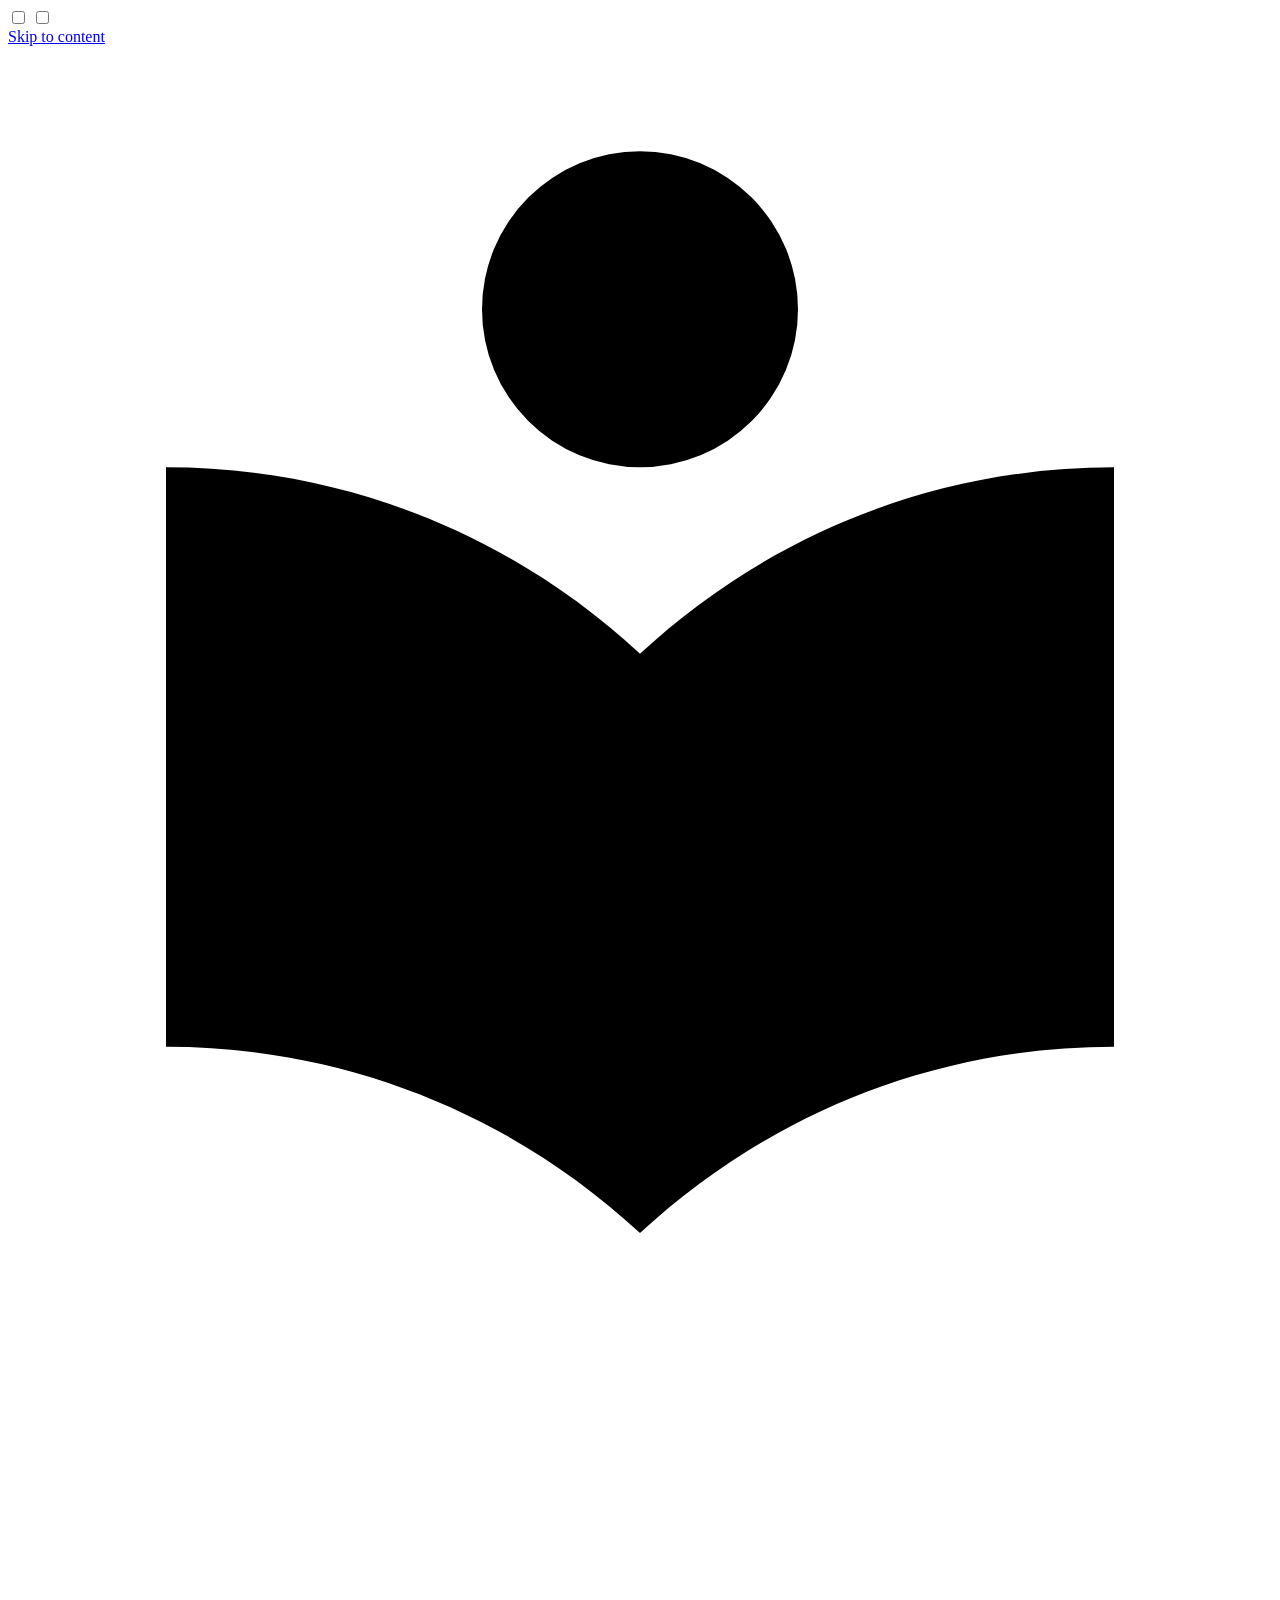
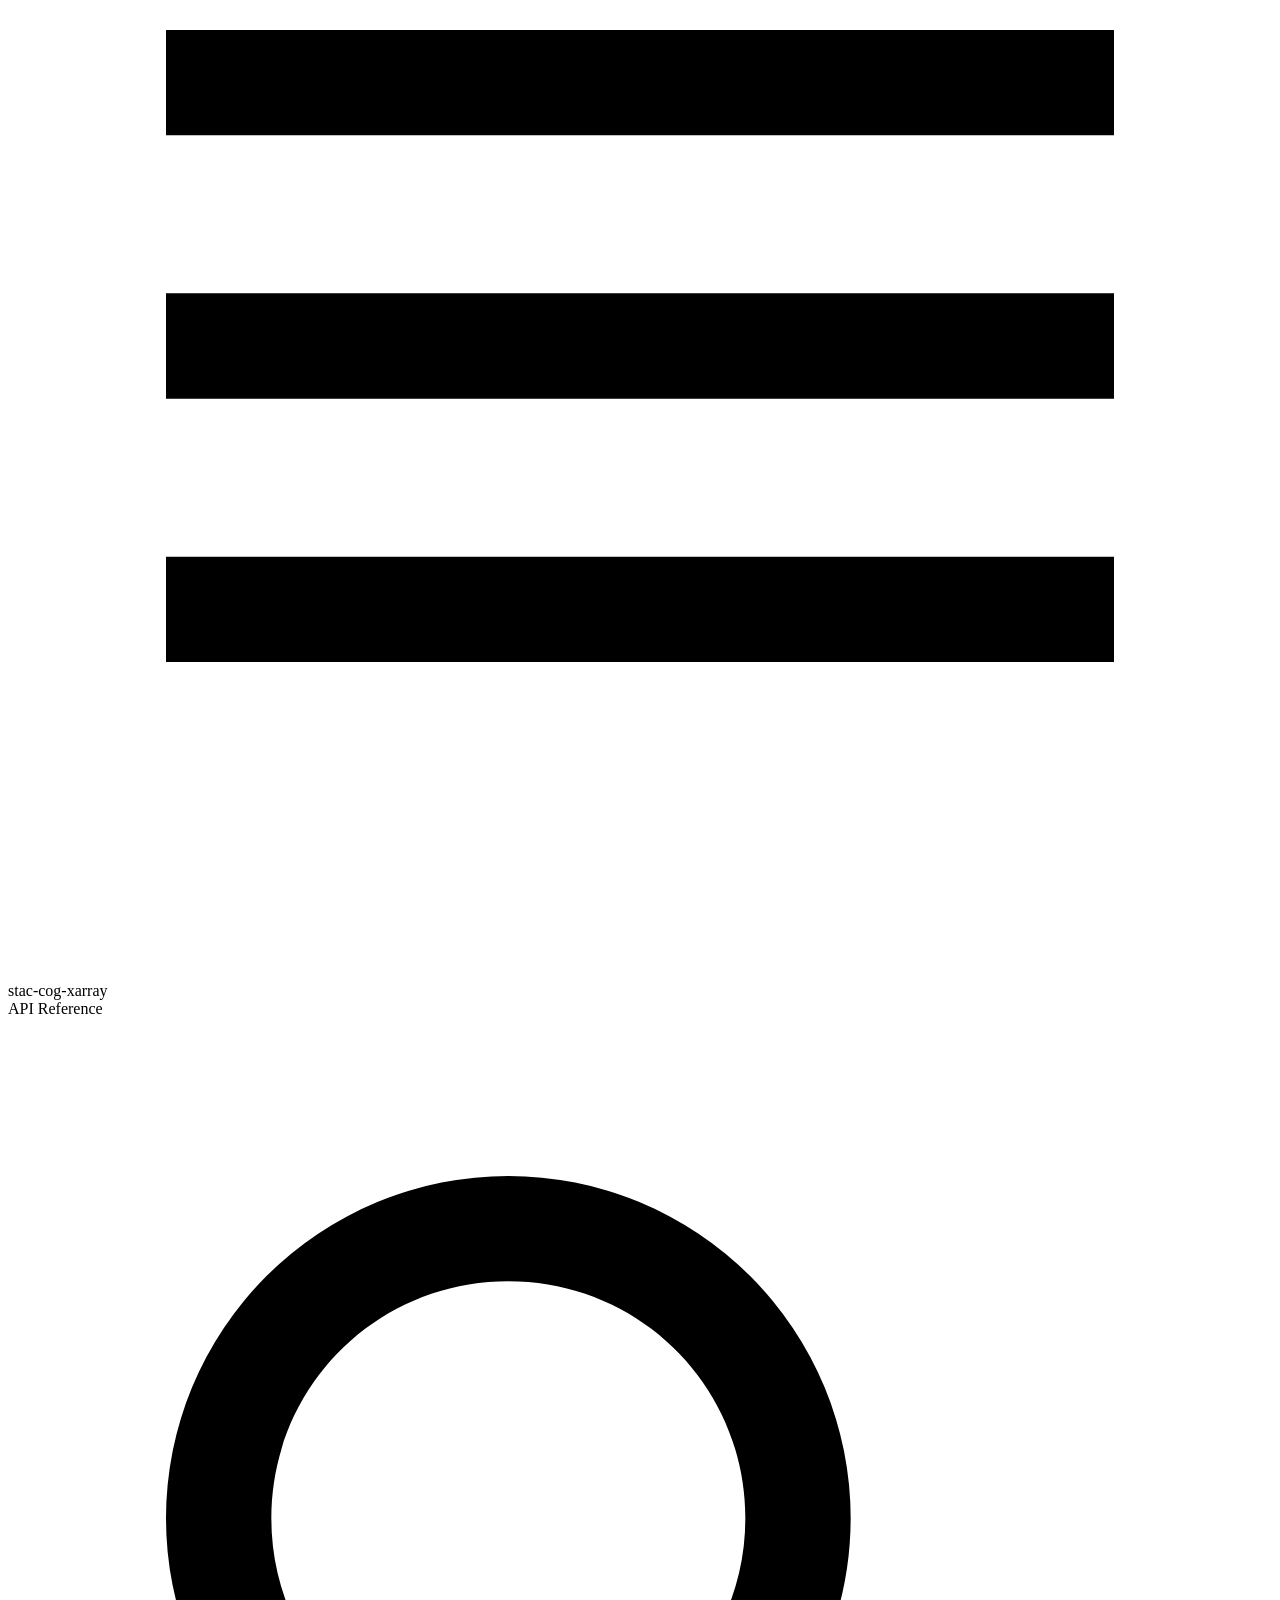
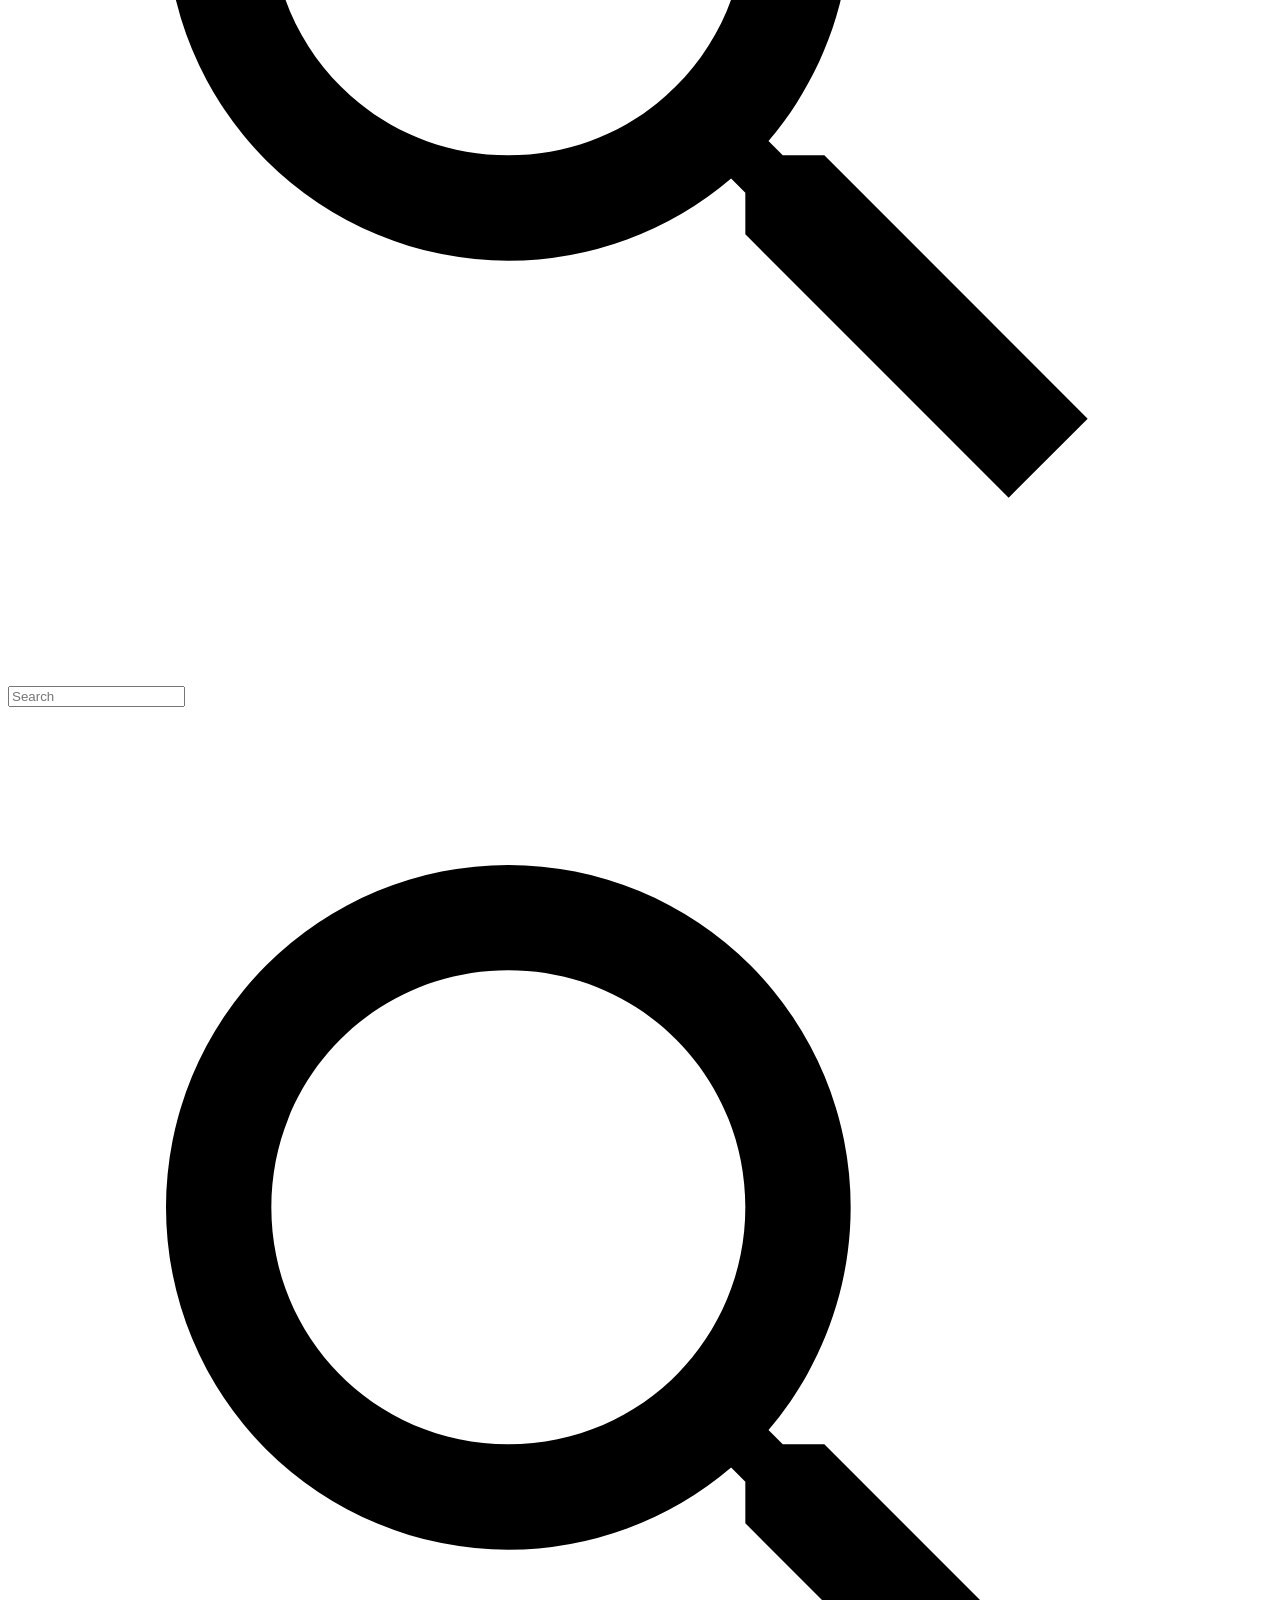
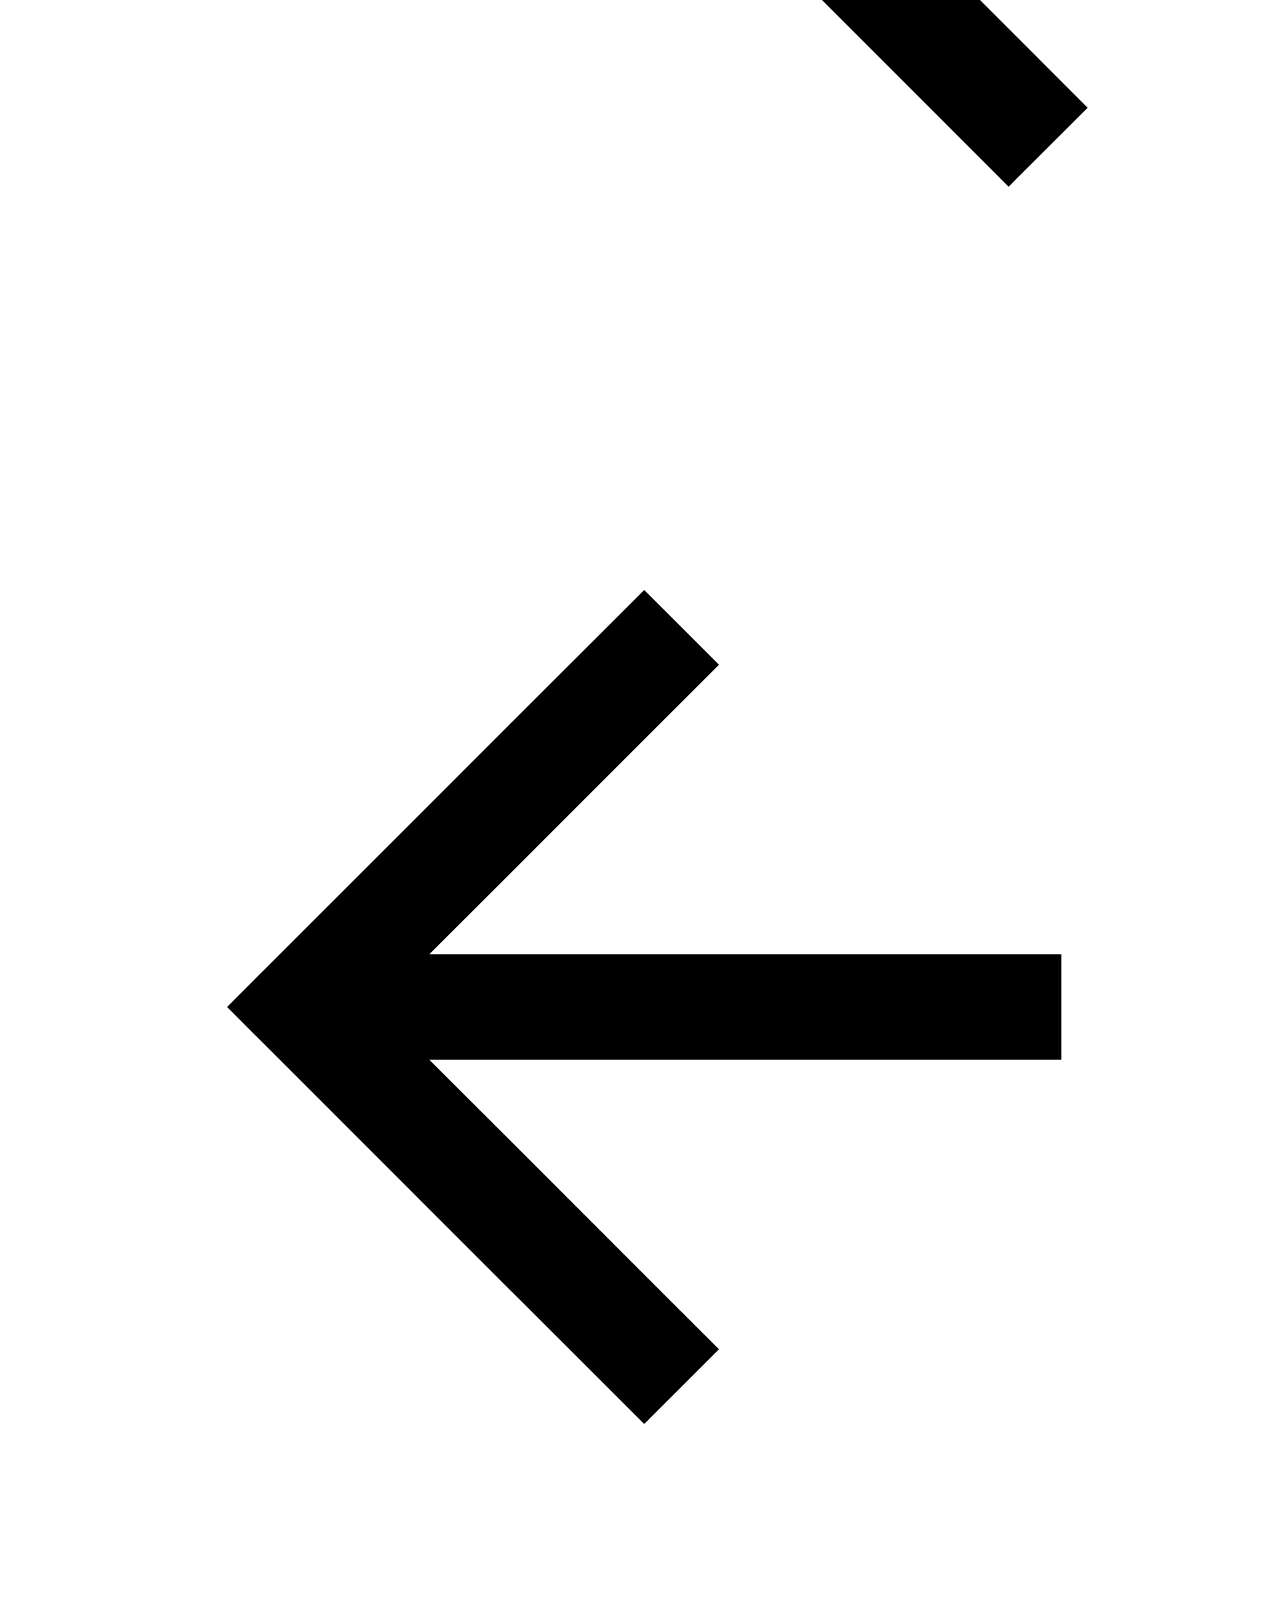
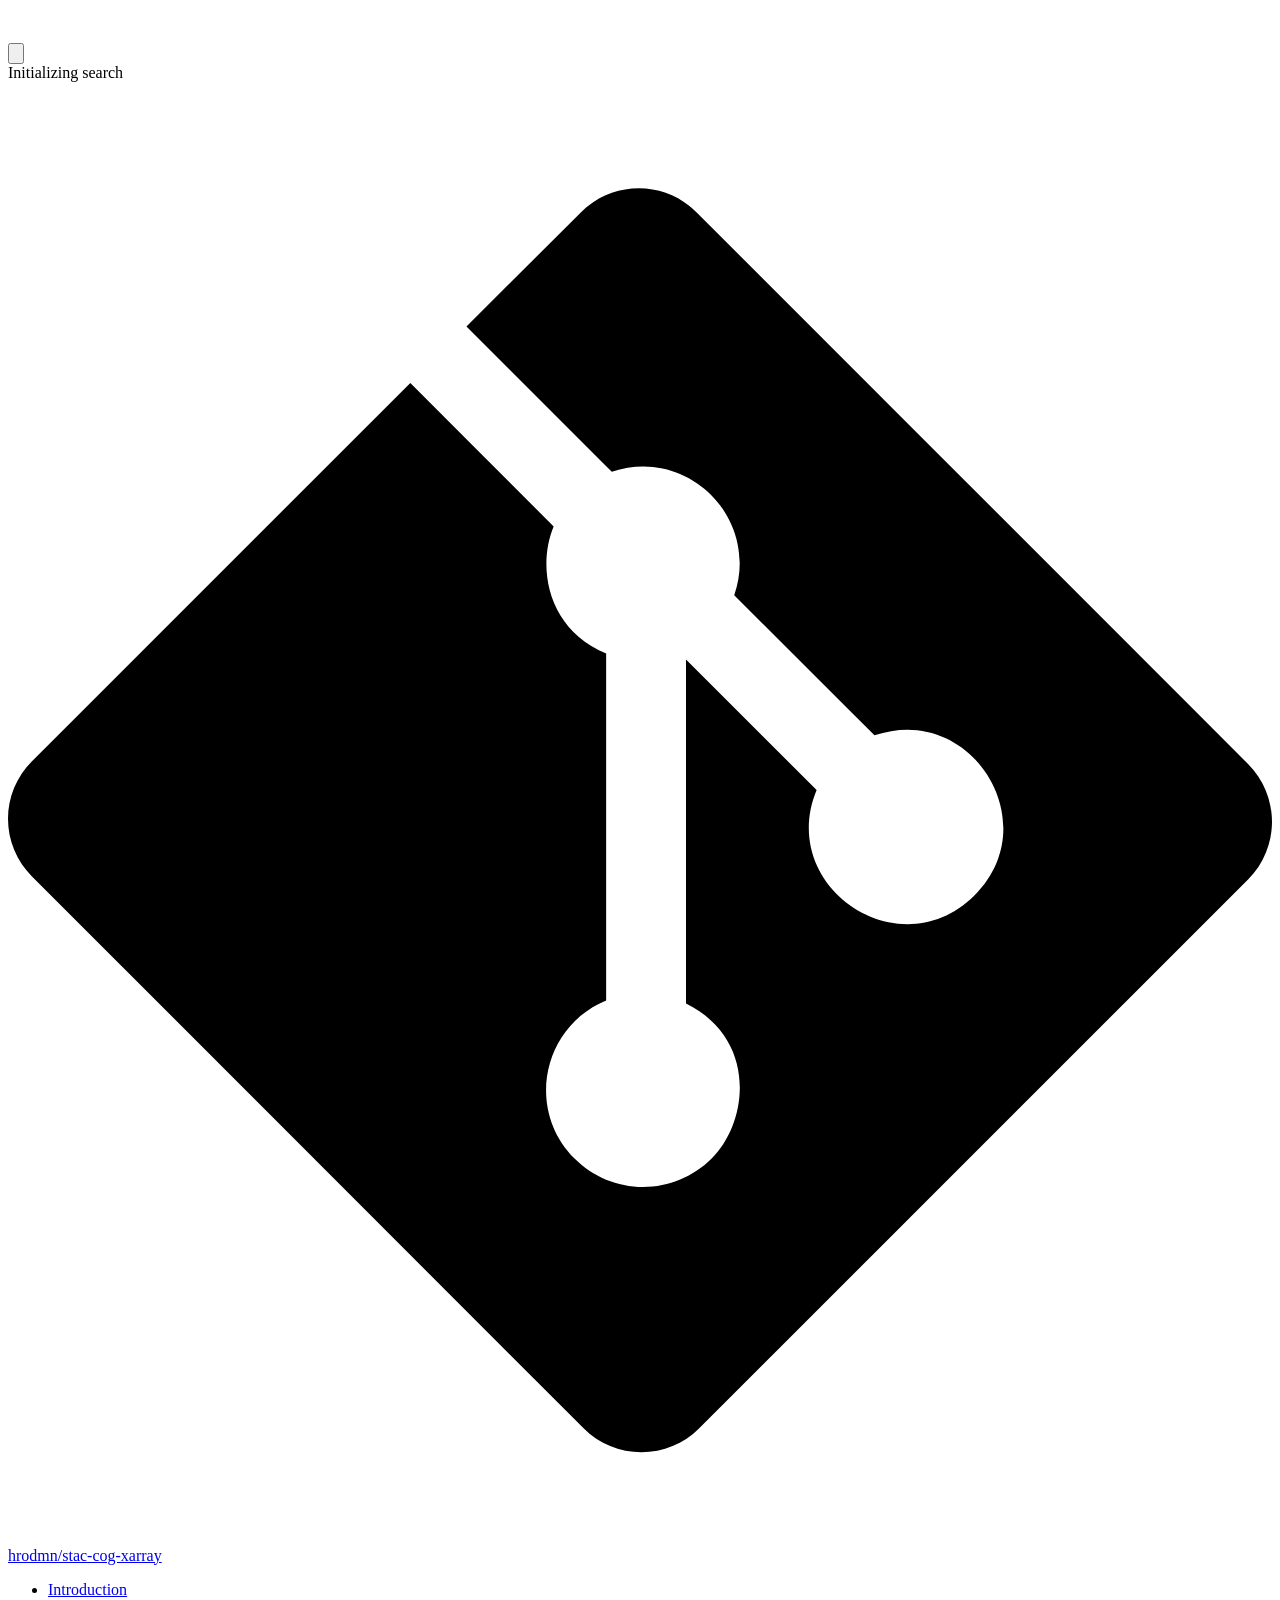
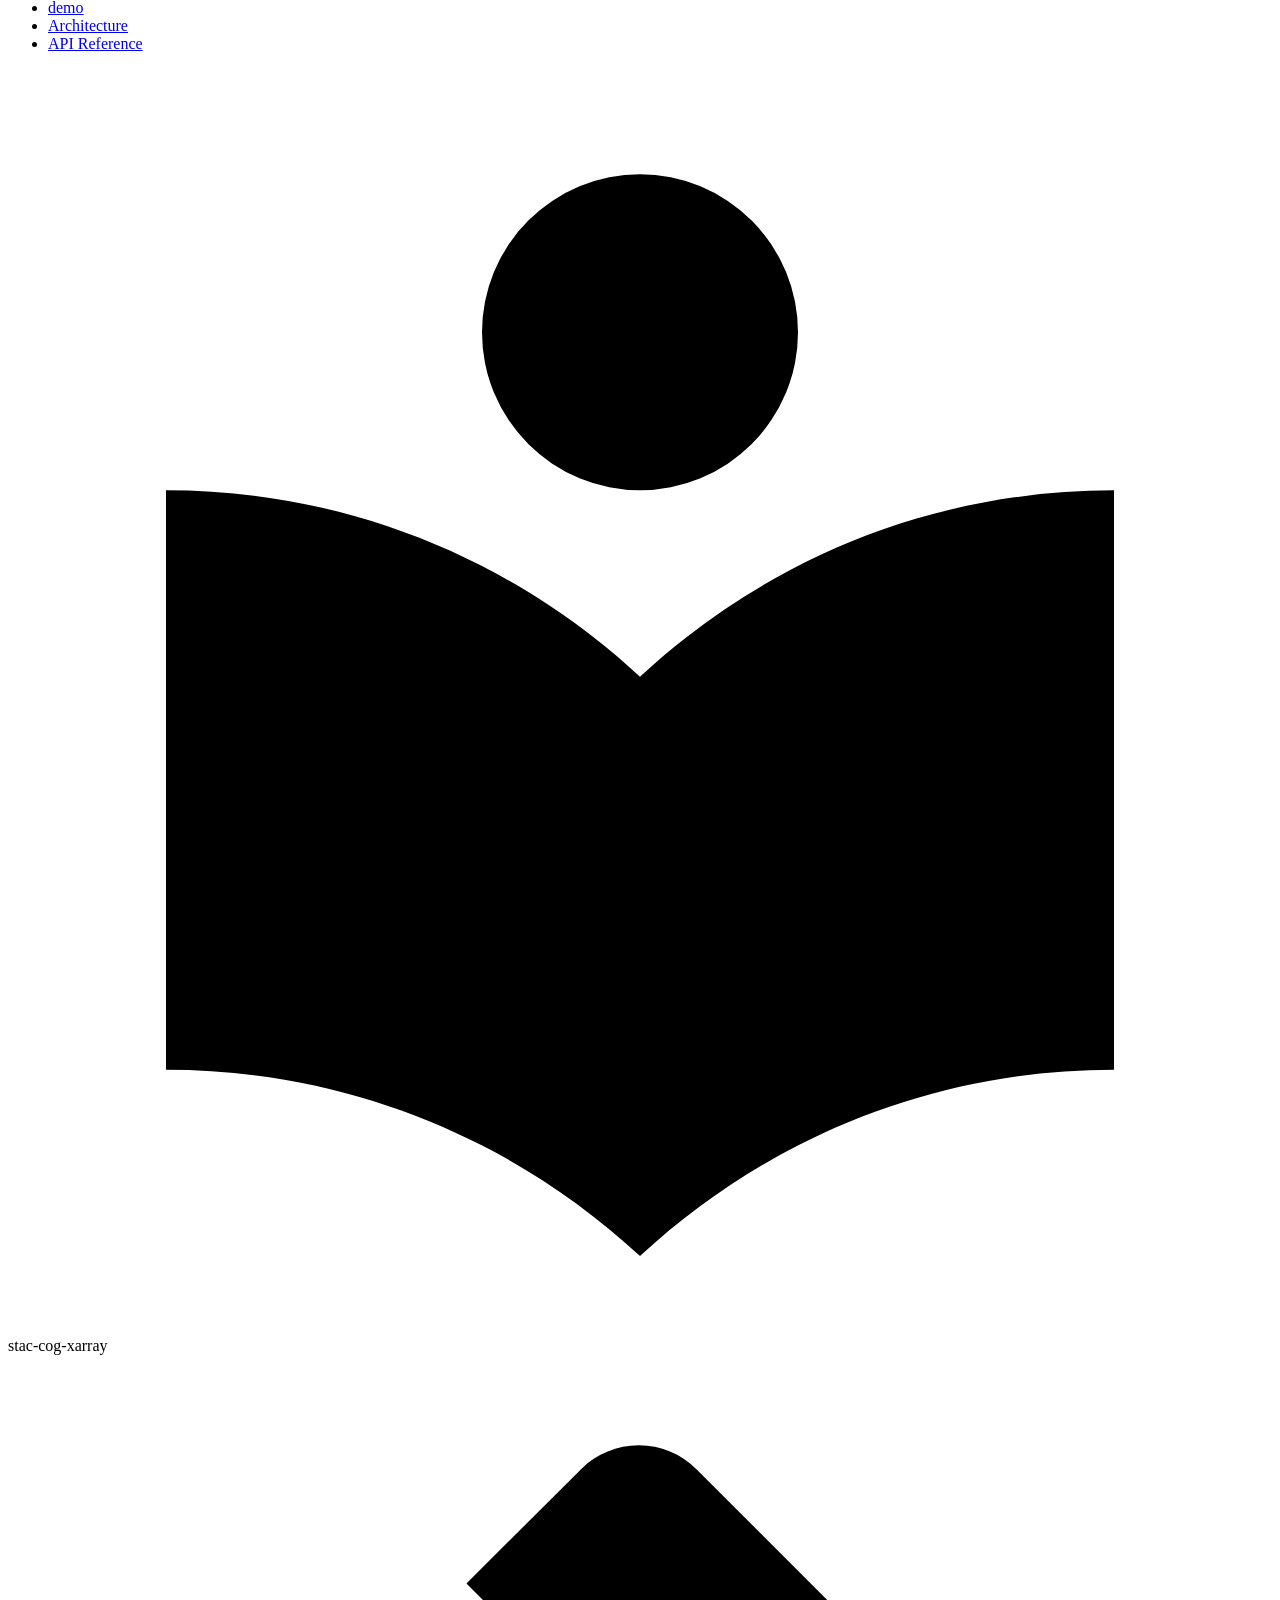
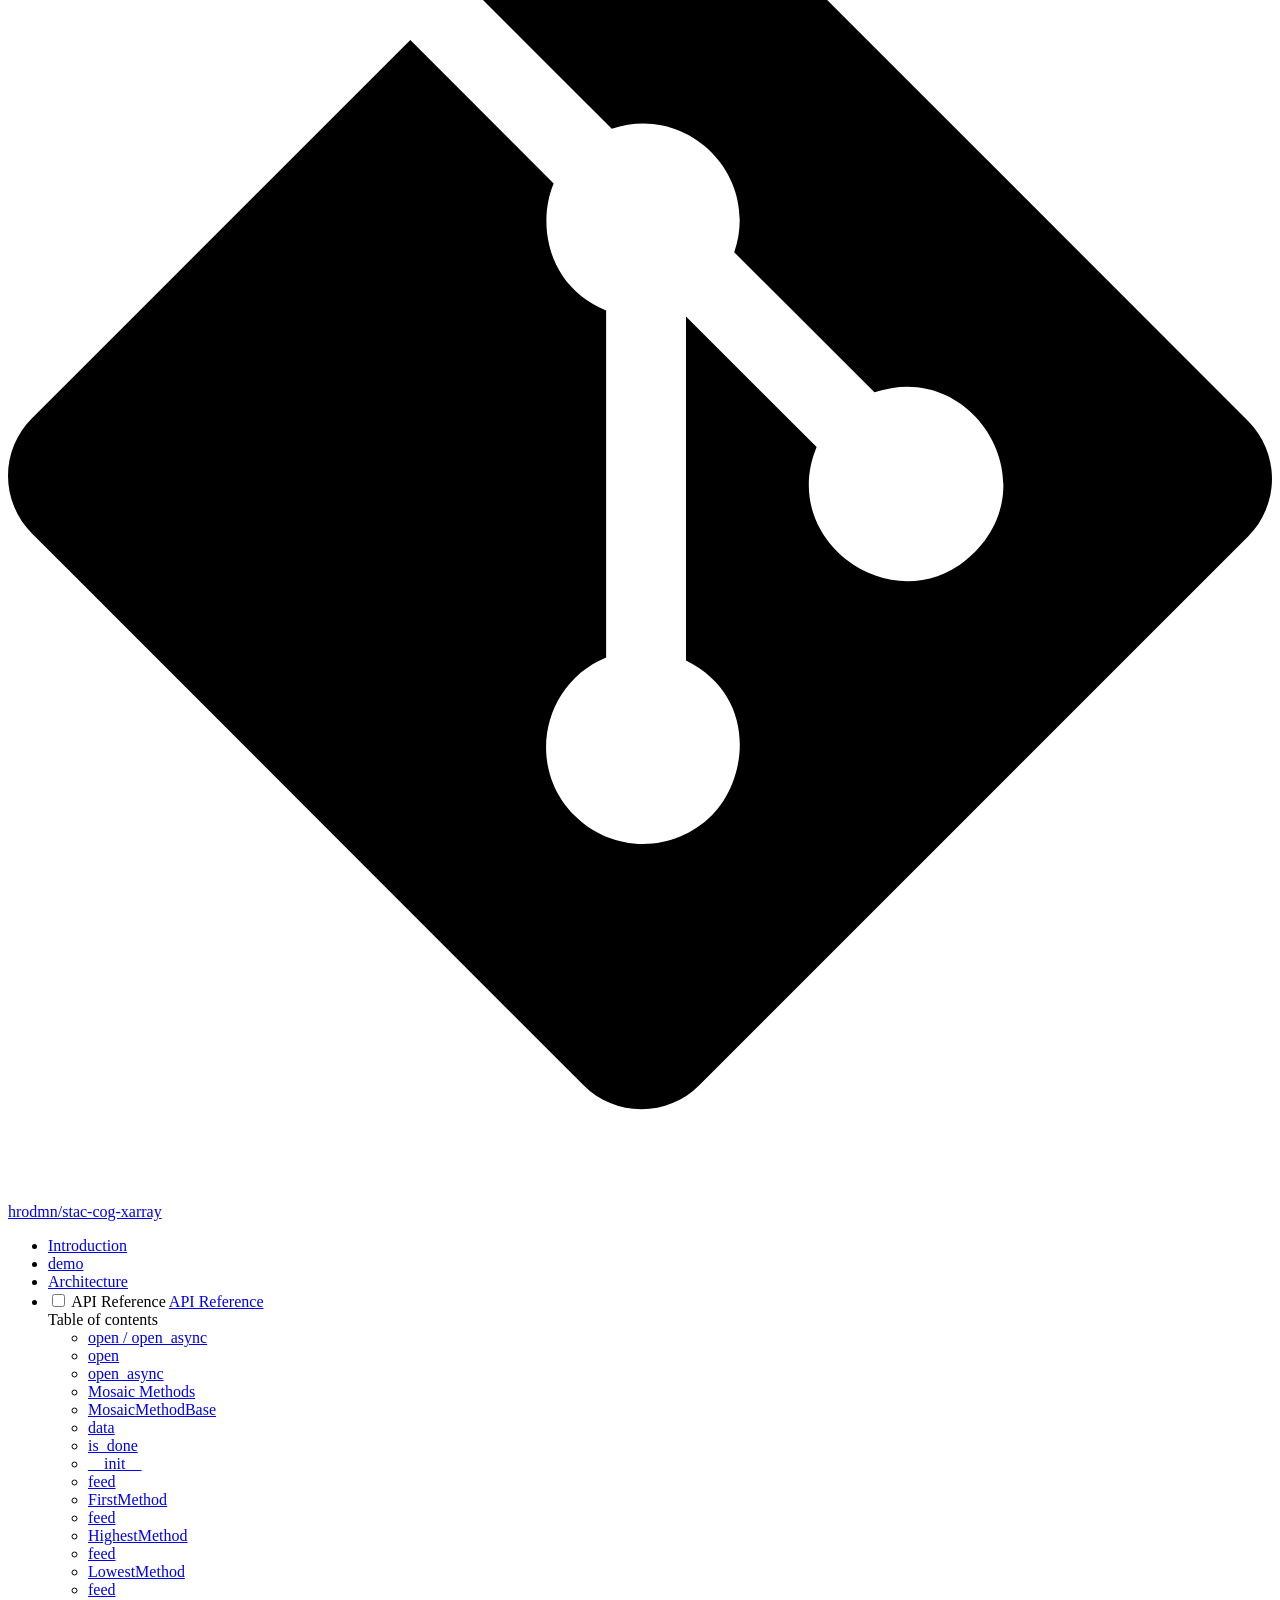
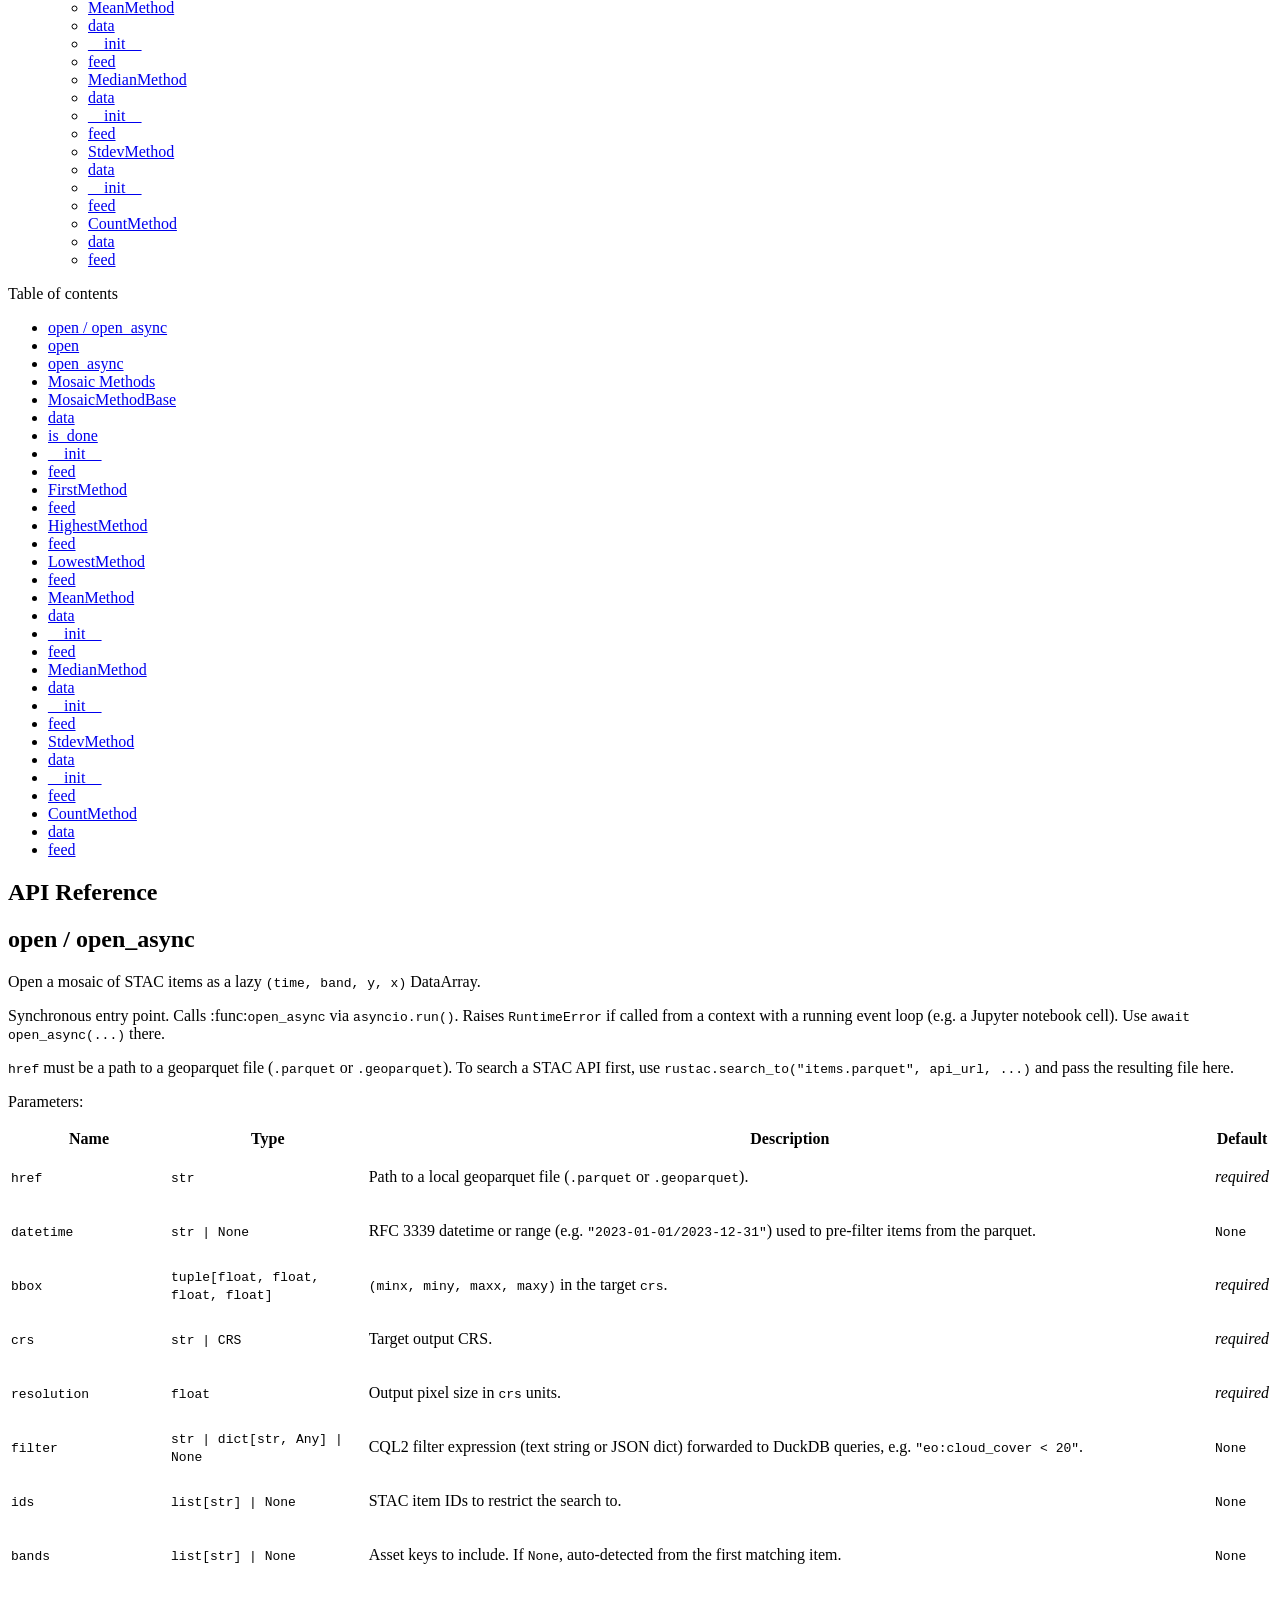
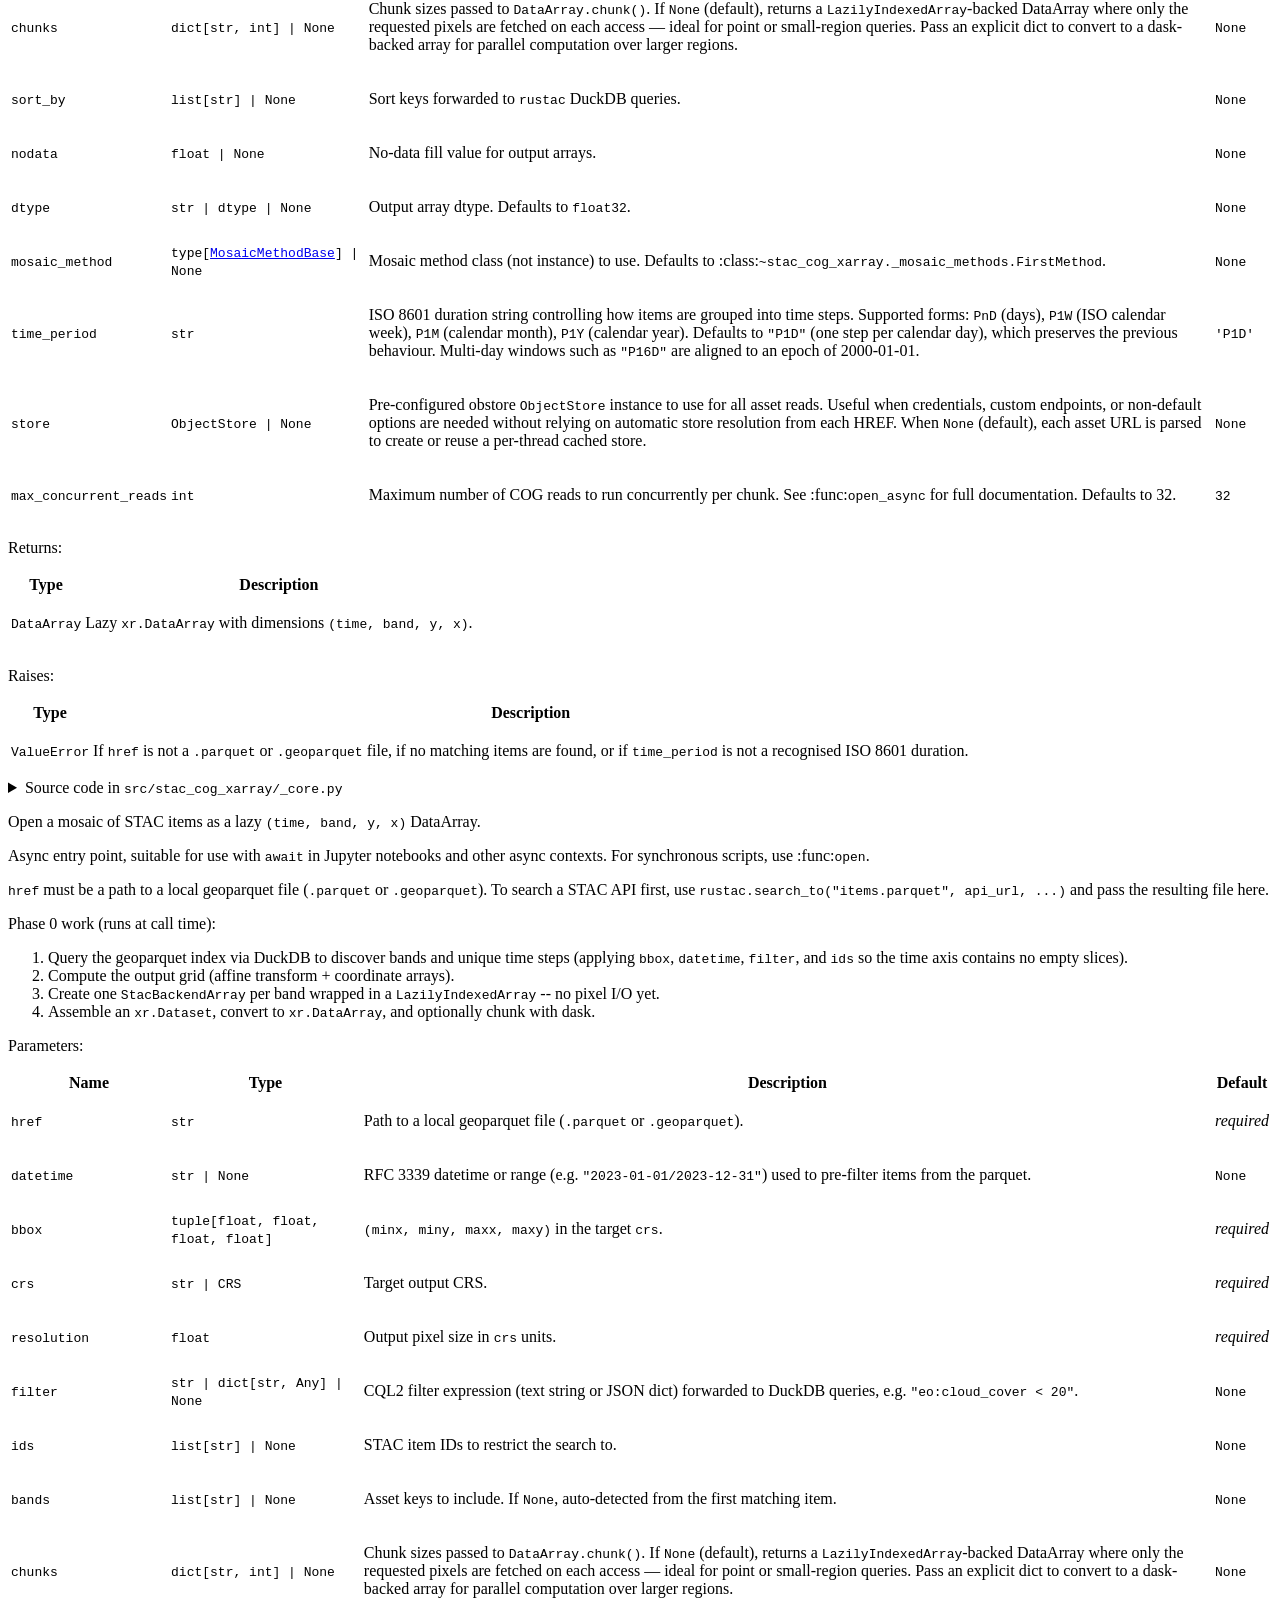
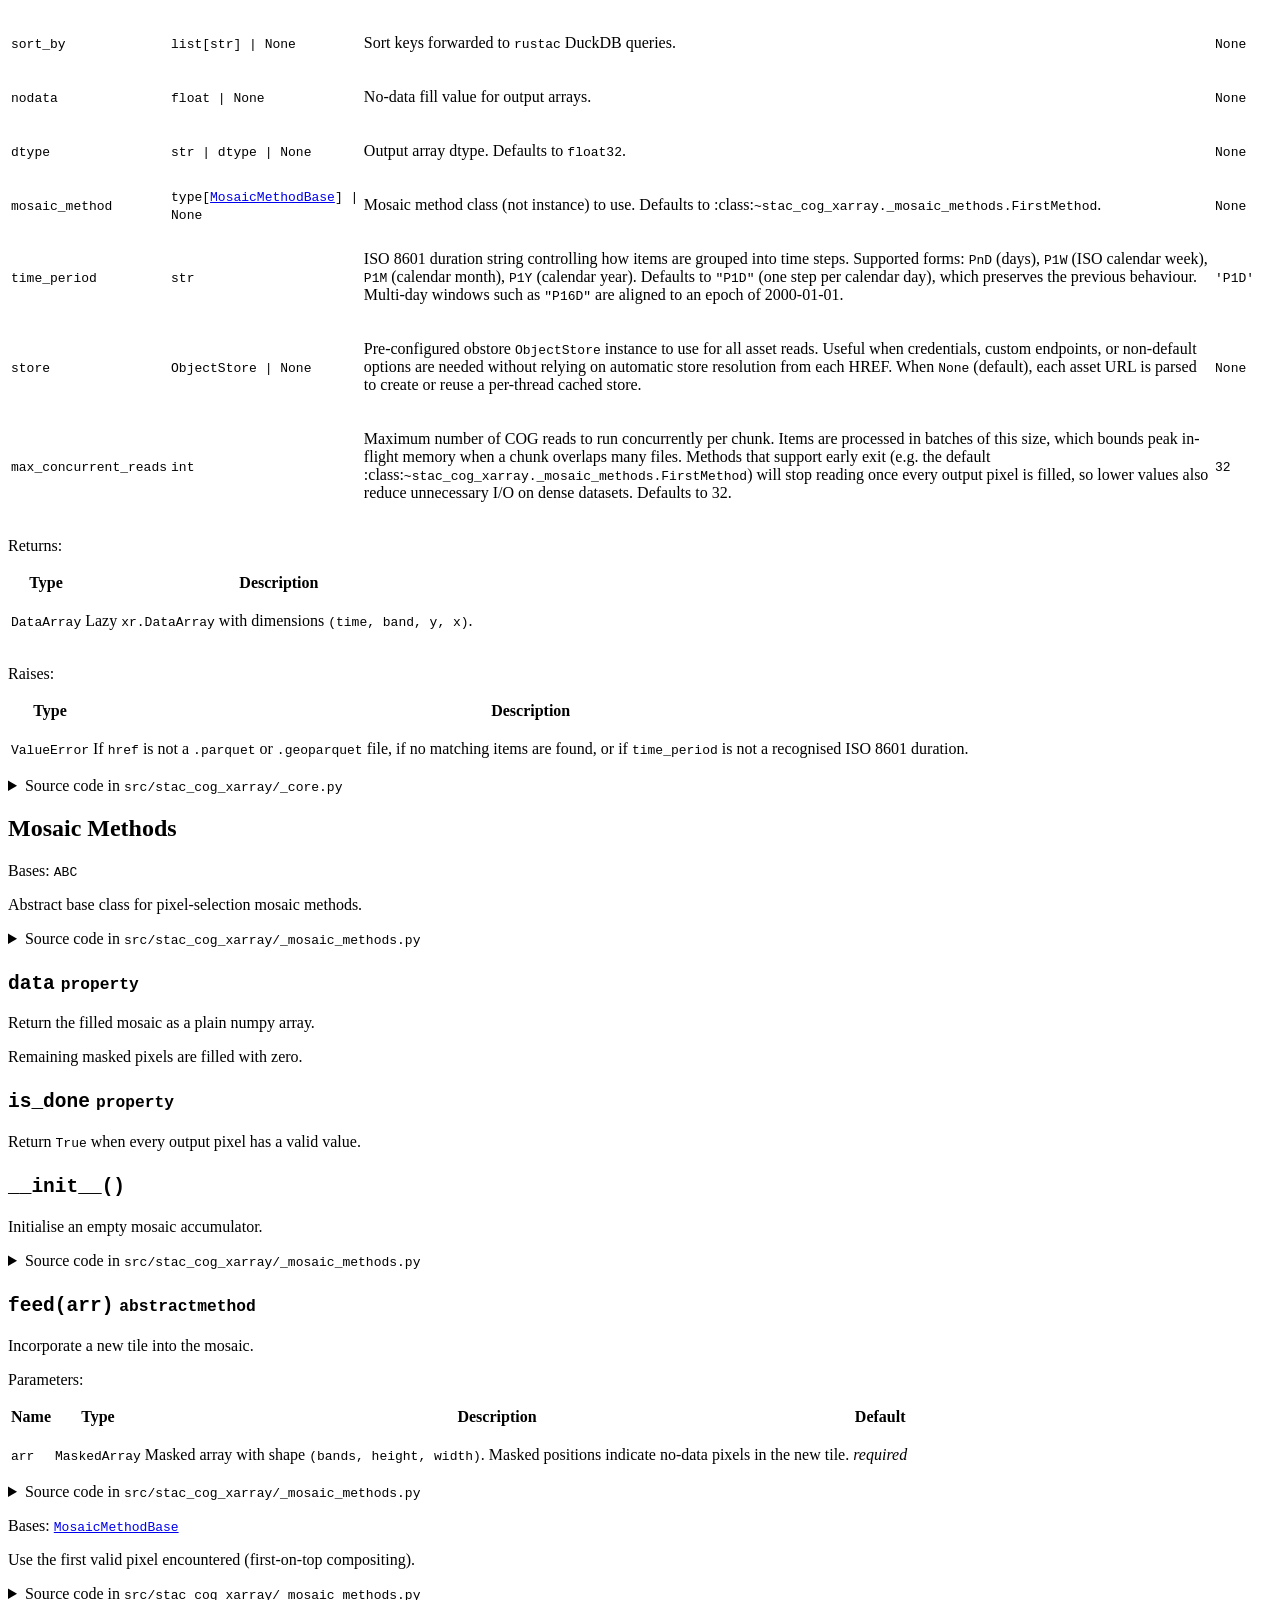
==== api/index.html @ de8501f1 "Deployed b42c464 with MkDocs version: 1.6.1" ====
<!doctype html>
<html lang="en" class="no-js">
  <head>
    
      <meta charset="utf-8">
      <meta name="viewport" content="width=device-width,initial-scale=1">
      
      
      
        <link rel="canonical" href="https://hrodmn.github.io/stac-cog-xarray/api/">
      
      
        <link rel="prev" href="../architecture/">
      
      
      
        
      
      
      <link rel="icon" href="../assets/images/favicon.png">
      <meta name="generator" content="mkdocs-1.6.1, mkdocs-material-9.7.6">
    
    
      
        <title>API Reference - stac-cog-xarray</title>
      
    
    
      <link rel="stylesheet" href="../assets/stylesheets/main.484c7ddc.min.css">
      
      


    
    
      
    
    
      
        
        
        <link rel="preconnect" href="https://fonts.gstatic.com" crossorigin>
        <link rel="stylesheet" href="https://fonts.googleapis.com/css?family=Roboto:300,300i,400,400i,700,700i%7CRoboto+Mono:400,400i,700,700i&display=fallback">
        <style>:root{--md-text-font:"Roboto";--md-code-font:"Roboto Mono"}</style>
      
    
    
      <link rel="stylesheet" href="../assets/_mkdocstrings.css">
    
      <link rel="stylesheet" href="../stylesheets/extra.css">
    
    <script>__md_scope=new URL("..",location),__md_hash=e=>[...e].reduce(((e,_)=>(e<<5)-e+_.charCodeAt(0)),0),__md_get=(e,_=localStorage,t=__md_scope)=>JSON.parse(_.getItem(t.pathname+"."+e)),__md_set=(e,_,t=localStorage,a=__md_scope)=>{try{t.setItem(a.pathname+"."+e,JSON.stringify(_))}catch(e){}}</script>
    
      

    
    
  </head>
  
  
    <body dir="ltr">
  
    
    <input class="md-toggle" data-md-toggle="drawer" type="checkbox" id="__drawer" autocomplete="off">
    <input class="md-toggle" data-md-toggle="search" type="checkbox" id="__search" autocomplete="off">
    <label class="md-overlay" for="__drawer"></label>
    <div data-md-component="skip">
      
        
        <a href="#api-reference" class="md-skip">
          Skip to content
        </a>
      
    </div>
    <div data-md-component="announce">
      
    </div>
    
    
      

<header class="md-header" data-md-component="header">
  <nav class="md-header__inner md-grid" aria-label="Header">
    <a href=".." title="stac-cog-xarray" class="md-header__button md-logo" aria-label="stac-cog-xarray" data-md-component="logo">
      
  
  <svg xmlns="http://www.w3.org/2000/svg" viewBox="0 0 24 24"><path d="M12 8a3 3 0 0 0 3-3 3 3 0 0 0-3-3 3 3 0 0 0-3 3 3 3 0 0 0 3 3m0 3.54C9.64 9.35 6.5 8 3 8v11c3.5 0 6.64 1.35 9 3.54 2.36-2.19 5.5-3.54 9-3.54V8c-3.5 0-6.64 1.35-9 3.54"/></svg>

    </a>
    <label class="md-header__button md-icon" for="__drawer">
      
      <svg xmlns="http://www.w3.org/2000/svg" viewBox="0 0 24 24"><path d="M3 6h18v2H3zm0 5h18v2H3zm0 5h18v2H3z"/></svg>
    </label>
    <div class="md-header__title" data-md-component="header-title">
      <div class="md-header__ellipsis">
        <div class="md-header__topic">
          <span class="md-ellipsis">
            stac-cog-xarray
          </span>
        </div>
        <div class="md-header__topic" data-md-component="header-topic">
          <span class="md-ellipsis">
            
              API Reference
            
          </span>
        </div>
      </div>
    </div>
    
    
      <script>var palette=__md_get("__palette");if(palette&&palette.color){if("(prefers-color-scheme)"===palette.color.media){var media=matchMedia("(prefers-color-scheme: light)"),input=document.querySelector(media.matches?"[data-md-color-media='(prefers-color-scheme: light)']":"[data-md-color-media='(prefers-color-scheme: dark)']");palette.color.media=input.getAttribute("data-md-color-media"),palette.color.scheme=input.getAttribute("data-md-color-scheme"),palette.color.primary=input.getAttribute("data-md-color-primary"),palette.color.accent=input.getAttribute("data-md-color-accent")}for(var[key,value]of Object.entries(palette.color))document.body.setAttribute("data-md-color-"+key,value)}</script>
    
    
    
      
      
        <label class="md-header__button md-icon" for="__search">
          
          <svg xmlns="http://www.w3.org/2000/svg" viewBox="0 0 24 24"><path d="M9.5 3A6.5 6.5 0 0 1 16 9.5c0 1.61-.59 3.09-1.56 4.23l.27.27h.79l5 5-1.5 1.5-5-5v-.79l-.27-.27A6.52 6.52 0 0 1 9.5 16 6.5 6.5 0 0 1 3 9.5 6.5 6.5 0 0 1 9.5 3m0 2C7 5 5 7 5 9.5S7 14 9.5 14 14 12 14 9.5 12 5 9.5 5"/></svg>
        </label>
        <div class="md-search" data-md-component="search" role="dialog">
  <label class="md-search__overlay" for="__search"></label>
  <div class="md-search__inner" role="search">
    <form class="md-search__form" name="search">
      <input type="text" class="md-search__input" name="query" aria-label="Search" placeholder="Search" autocapitalize="off" autocorrect="off" autocomplete="off" spellcheck="false" data-md-component="search-query" required>
      <label class="md-search__icon md-icon" for="__search">
        
        <svg xmlns="http://www.w3.org/2000/svg" viewBox="0 0 24 24"><path d="M9.5 3A6.5 6.5 0 0 1 16 9.5c0 1.61-.59 3.09-1.56 4.23l.27.27h.79l5 5-1.5 1.5-5-5v-.79l-.27-.27A6.52 6.52 0 0 1 9.5 16 6.5 6.5 0 0 1 3 9.5 6.5 6.5 0 0 1 9.5 3m0 2C7 5 5 7 5 9.5S7 14 9.5 14 14 12 14 9.5 12 5 9.5 5"/></svg>
        
        <svg xmlns="http://www.w3.org/2000/svg" viewBox="0 0 24 24"><path d="M20 11v2H8l5.5 5.5-1.42 1.42L4.16 12l7.92-7.92L13.5 5.5 8 11z"/></svg>
      </label>
      <nav class="md-search__options" aria-label="Search">
        
        <button type="reset" class="md-search__icon md-icon" title="Clear" aria-label="Clear" tabindex="-1">
          
          <svg xmlns="http://www.w3.org/2000/svg" viewBox="0 0 24 24"><path d="M19 6.41 17.59 5 12 10.59 6.41 5 5 6.41 10.59 12 5 17.59 6.41 19 12 13.41 17.59 19 19 17.59 13.41 12z"/></svg>
        </button>
      </nav>
      
    </form>
    <div class="md-search__output">
      <div class="md-search__scrollwrap" tabindex="0" data-md-scrollfix>
        <div class="md-search-result" data-md-component="search-result">
          <div class="md-search-result__meta">
            Initializing search
          </div>
          <ol class="md-search-result__list" role="presentation"></ol>
        </div>
      </div>
    </div>
  </div>
</div>
      
    
    
      <div class="md-header__source">
        <a href="https://github.com/hrodmn/stac-cog-xarray" title="Go to repository" class="md-source" data-md-component="source">
  <div class="md-source__icon md-icon">
    
    <svg xmlns="http://www.w3.org/2000/svg" viewBox="0 0 448 512"><!--! Font Awesome Free 7.1.0 by @fontawesome - https://fontawesome.com License - https://fontawesome.com/license/free (Icons: CC BY 4.0, Fonts: SIL OFL 1.1, Code: MIT License) Copyright 2025 Fonticons, Inc.--><path d="M439.6 236.1 244 40.5c-5.4-5.5-12.8-8.5-20.4-8.5s-15 3-20.4 8.4L162.5 81l51.5 51.5c27.1-9.1 52.7 16.8 43.4 43.7l49.7 49.7c34.2-11.8 61.2 31 35.5 56.7-26.5 26.5-70.2-2.9-56-37.3L240.3 199v121.9c25.3 12.5 22.3 41.8 9.1 55-6.4 6.4-15.2 10.1-24.3 10.1s-17.8-3.6-24.3-10.1c-17.6-17.6-11.1-46.9 11.2-56v-123c-20.8-8.5-24.6-30.7-18.6-45L142.6 101 8.5 235.1C3 240.6 0 247.9 0 255.5s3 15 8.5 20.4l195.6 195.7c5.4 5.4 12.7 8.4 20.4 8.4s15-3 20.4-8.4l194.7-194.7c5.4-5.4 8.4-12.8 8.4-20.4s-3-15-8.4-20.4"/></svg>
  </div>
  <div class="md-source__repository">
    hrodmn/stac-cog-xarray
  </div>
</a>
      </div>
    
  </nav>
  
</header>
    
    <div class="md-container" data-md-component="container">
      
      
        
          
            
<nav class="md-tabs" aria-label="Tabs" data-md-component="tabs">
  <div class="md-grid">
    <ul class="md-tabs__list">
      
        
  
  
  
  
    <li class="md-tabs__item">
      <a href=".." class="md-tabs__link">
        
  
  
    
  
  Introduction

      </a>
    </li>
  

      
        
  
  
  
  
    <li class="md-tabs__item">
      <a href="../demo/" class="md-tabs__link">
        
  
  
    
  
  demo

      </a>
    </li>
  

      
        
  
  
  
  
    <li class="md-tabs__item">
      <a href="../architecture/" class="md-tabs__link">
        
  
  
    
  
  Architecture

      </a>
    </li>
  

      
        
  
  
  
    
  
  
    <li class="md-tabs__item md-tabs__item--active">
      <a href="./" class="md-tabs__link">
        
  
  
    
  
  API Reference

      </a>
    </li>
  

      
    </ul>
  </div>
</nav>
          
        
      
      <main class="md-main" data-md-component="main">
        <div class="md-main__inner md-grid">
          
            
              
              <div class="md-sidebar md-sidebar--primary" data-md-component="sidebar" data-md-type="navigation" >
                <div class="md-sidebar__scrollwrap">
                  <div class="md-sidebar__inner">
                    


  


<nav class="md-nav md-nav--primary md-nav--lifted" aria-label="Navigation" data-md-level="0">
  <label class="md-nav__title" for="__drawer">
    <a href=".." title="stac-cog-xarray" class="md-nav__button md-logo" aria-label="stac-cog-xarray" data-md-component="logo">
      
  
  <svg xmlns="http://www.w3.org/2000/svg" viewBox="0 0 24 24"><path d="M12 8a3 3 0 0 0 3-3 3 3 0 0 0-3-3 3 3 0 0 0-3 3 3 3 0 0 0 3 3m0 3.54C9.64 9.35 6.5 8 3 8v11c3.5 0 6.64 1.35 9 3.54 2.36-2.19 5.5-3.54 9-3.54V8c-3.5 0-6.64 1.35-9 3.54"/></svg>

    </a>
    stac-cog-xarray
  </label>
  
    <div class="md-nav__source">
      <a href="https://github.com/hrodmn/stac-cog-xarray" title="Go to repository" class="md-source" data-md-component="source">
  <div class="md-source__icon md-icon">
    
    <svg xmlns="http://www.w3.org/2000/svg" viewBox="0 0 448 512"><!--! Font Awesome Free 7.1.0 by @fontawesome - https://fontawesome.com License - https://fontawesome.com/license/free (Icons: CC BY 4.0, Fonts: SIL OFL 1.1, Code: MIT License) Copyright 2025 Fonticons, Inc.--><path d="M439.6 236.1 244 40.5c-5.4-5.5-12.8-8.5-20.4-8.5s-15 3-20.4 8.4L162.5 81l51.5 51.5c27.1-9.1 52.7 16.8 43.4 43.7l49.7 49.7c34.2-11.8 61.2 31 35.5 56.7-26.5 26.5-70.2-2.9-56-37.3L240.3 199v121.9c25.3 12.5 22.3 41.8 9.1 55-6.4 6.4-15.2 10.1-24.3 10.1s-17.8-3.6-24.3-10.1c-17.6-17.6-11.1-46.9 11.2-56v-123c-20.8-8.5-24.6-30.7-18.6-45L142.6 101 8.5 235.1C3 240.6 0 247.9 0 255.5s3 15 8.5 20.4l195.6 195.7c5.4 5.4 12.7 8.4 20.4 8.4s15-3 20.4-8.4l194.7-194.7c5.4-5.4 8.4-12.8 8.4-20.4s-3-15-8.4-20.4"/></svg>
  </div>
  <div class="md-source__repository">
    hrodmn/stac-cog-xarray
  </div>
</a>
    </div>
  
  <ul class="md-nav__list" data-md-scrollfix>
    
      
      
  
  
  
  
    <li class="md-nav__item">
      <a href=".." class="md-nav__link">
        
  
  
  <span class="md-ellipsis">
    
  
    Introduction
  

    
  </span>
  
  

      </a>
    </li>
  

    
      
      
  
  
  
  
    <li class="md-nav__item">
      <a href="../demo/" class="md-nav__link">
        
  
  
  <span class="md-ellipsis">
    
  
    demo
  

    
  </span>
  
  

      </a>
    </li>
  

    
      
      
  
  
  
  
    <li class="md-nav__item">
      <a href="../architecture/" class="md-nav__link">
        
  
  
  <span class="md-ellipsis">
    
  
    Architecture
  

    
  </span>
  
  

      </a>
    </li>
  

    
      
      
  
  
    
  
  
  
    <li class="md-nav__item md-nav__item--active">
      
      <input class="md-nav__toggle md-toggle" type="checkbox" id="__toc">
      
      
        
      
      
        <label class="md-nav__link md-nav__link--active" for="__toc">
          
  
  
  <span class="md-ellipsis">
    
  
    API Reference
  

    
  </span>
  
  

          <span class="md-nav__icon md-icon"></span>
        </label>
      
      <a href="./" class="md-nav__link md-nav__link--active">
        
  
  
  <span class="md-ellipsis">
    
  
    API Reference
  

    
  </span>
  
  

      </a>
      
        

<nav class="md-nav md-nav--secondary" aria-label="Table of contents">
  
  
  
    
  
  
    <label class="md-nav__title" for="__toc">
      <span class="md-nav__icon md-icon"></span>
      Table of contents
    </label>
    <ul class="md-nav__list" data-md-component="toc" data-md-scrollfix>
      
        <li class="md-nav__item">
  <a href="#open-open_async" class="md-nav__link">
    <span class="md-ellipsis">
      
        open / open_async
      
    </span>
  </a>
  
</li>
      
        <li class="md-nav__item">
  <a href="#stac_cog_xarray.open" class="md-nav__link">
    <span class="md-ellipsis">
      
        open
      
    </span>
  </a>
  
</li>
      
        <li class="md-nav__item">
  <a href="#stac_cog_xarray.open_async" class="md-nav__link">
    <span class="md-ellipsis">
      
        open_async
      
    </span>
  </a>
  
</li>
      
        <li class="md-nav__item">
  <a href="#mosaic-methods" class="md-nav__link">
    <span class="md-ellipsis">
      
        Mosaic Methods
      
    </span>
  </a>
  
</li>
      
        <li class="md-nav__item">
  <a href="#stac_cog_xarray.MosaicMethodBase" class="md-nav__link">
    <span class="md-ellipsis">
      
        MosaicMethodBase
      
    </span>
  </a>
  
</li>
      
        <li class="md-nav__item">
  <a href="#stac_cog_xarray.MosaicMethodBase.data" class="md-nav__link">
    <span class="md-ellipsis">
      
        data
      
    </span>
  </a>
  
</li>
      
        <li class="md-nav__item">
  <a href="#stac_cog_xarray.MosaicMethodBase.is_done" class="md-nav__link">
    <span class="md-ellipsis">
      
        is_done
      
    </span>
  </a>
  
</li>
      
        <li class="md-nav__item">
  <a href="#stac_cog_xarray.MosaicMethodBase.__init__" class="md-nav__link">
    <span class="md-ellipsis">
      
        __init__
      
    </span>
  </a>
  
</li>
      
        <li class="md-nav__item">
  <a href="#stac_cog_xarray.MosaicMethodBase.feed" class="md-nav__link">
    <span class="md-ellipsis">
      
        feed
      
    </span>
  </a>
  
</li>
      
        <li class="md-nav__item">
  <a href="#stac_cog_xarray.FirstMethod" class="md-nav__link">
    <span class="md-ellipsis">
      
        FirstMethod
      
    </span>
  </a>
  
</li>
      
        <li class="md-nav__item">
  <a href="#stac_cog_xarray.FirstMethod.feed" class="md-nav__link">
    <span class="md-ellipsis">
      
        feed
      
    </span>
  </a>
  
</li>
      
        <li class="md-nav__item">
  <a href="#stac_cog_xarray.HighestMethod" class="md-nav__link">
    <span class="md-ellipsis">
      
        HighestMethod
      
    </span>
  </a>
  
</li>
      
        <li class="md-nav__item">
  <a href="#stac_cog_xarray.HighestMethod.feed" class="md-nav__link">
    <span class="md-ellipsis">
      
        feed
      
    </span>
  </a>
  
</li>
      
        <li class="md-nav__item">
  <a href="#stac_cog_xarray.LowestMethod" class="md-nav__link">
    <span class="md-ellipsis">
      
        LowestMethod
      
    </span>
  </a>
  
</li>
      
        <li class="md-nav__item">
  <a href="#stac_cog_xarray.LowestMethod.feed" class="md-nav__link">
    <span class="md-ellipsis">
      
        feed
      
    </span>
  </a>
  
</li>
      
        <li class="md-nav__item">
  <a href="#stac_cog_xarray.MeanMethod" class="md-nav__link">
    <span class="md-ellipsis">
      
        MeanMethod
      
    </span>
  </a>
  
</li>
      
        <li class="md-nav__item">
  <a href="#stac_cog_xarray.MeanMethod.data" class="md-nav__link">
    <span class="md-ellipsis">
      
        data
      
    </span>
  </a>
  
</li>
      
        <li class="md-nav__item">
  <a href="#stac_cog_xarray.MeanMethod.__init__" class="md-nav__link">
    <span class="md-ellipsis">
      
        __init__
      
    </span>
  </a>
  
</li>
      
        <li class="md-nav__item">
  <a href="#stac_cog_xarray.MeanMethod.feed" class="md-nav__link">
    <span class="md-ellipsis">
      
        feed
      
    </span>
  </a>
  
</li>
      
        <li class="md-nav__item">
  <a href="#stac_cog_xarray.MedianMethod" class="md-nav__link">
    <span class="md-ellipsis">
      
        MedianMethod
      
    </span>
  </a>
  
</li>
      
        <li class="md-nav__item">
  <a href="#stac_cog_xarray.MedianMethod.data" class="md-nav__link">
    <span class="md-ellipsis">
      
        data
      
    </span>
  </a>
  
</li>
      
        <li class="md-nav__item">
  <a href="#stac_cog_xarray.MedianMethod.__init__" class="md-nav__link">
    <span class="md-ellipsis">
      
        __init__
      
    </span>
  </a>
  
</li>
      
        <li class="md-nav__item">
  <a href="#stac_cog_xarray.MedianMethod.feed" class="md-nav__link">
    <span class="md-ellipsis">
      
        feed
      
    </span>
  </a>
  
</li>
      
        <li class="md-nav__item">
  <a href="#stac_cog_xarray.StdevMethod" class="md-nav__link">
    <span class="md-ellipsis">
      
        StdevMethod
      
    </span>
  </a>
  
</li>
      
        <li class="md-nav__item">
  <a href="#stac_cog_xarray.StdevMethod.data" class="md-nav__link">
    <span class="md-ellipsis">
      
        data
      
    </span>
  </a>
  
</li>
      
        <li class="md-nav__item">
  <a href="#stac_cog_xarray.StdevMethod.__init__" class="md-nav__link">
    <span class="md-ellipsis">
      
        __init__
      
    </span>
  </a>
  
</li>
      
        <li class="md-nav__item">
  <a href="#stac_cog_xarray.StdevMethod.feed" class="md-nav__link">
    <span class="md-ellipsis">
      
        feed
      
    </span>
  </a>
  
</li>
      
        <li class="md-nav__item">
  <a href="#stac_cog_xarray.CountMethod" class="md-nav__link">
    <span class="md-ellipsis">
      
        CountMethod
      
    </span>
  </a>
  
</li>
      
        <li class="md-nav__item">
  <a href="#stac_cog_xarray.CountMethod.data" class="md-nav__link">
    <span class="md-ellipsis">
      
        data
      
    </span>
  </a>
  
</li>
      
        <li class="md-nav__item">
  <a href="#stac_cog_xarray.CountMethod.feed" class="md-nav__link">
    <span class="md-ellipsis">
      
        feed
      
    </span>
  </a>
  
</li>
      
    </ul>
  
</nav>
      
    </li>
  

    
  </ul>
</nav>
                  </div>
                </div>
              </div>
            
            
              
              <div class="md-sidebar md-sidebar--secondary" data-md-component="sidebar" data-md-type="toc" >
                <div class="md-sidebar__scrollwrap">
                  <div class="md-sidebar__inner">
                    

<nav class="md-nav md-nav--secondary" aria-label="Table of contents">
  
  
  
    
  
  
    <label class="md-nav__title" for="__toc">
      <span class="md-nav__icon md-icon"></span>
      Table of contents
    </label>
    <ul class="md-nav__list" data-md-component="toc" data-md-scrollfix>
      
        <li class="md-nav__item">
  <a href="#open-open_async" class="md-nav__link">
    <span class="md-ellipsis">
      
        open / open_async
      
    </span>
  </a>
  
</li>
      
        <li class="md-nav__item">
  <a href="#stac_cog_xarray.open" class="md-nav__link">
    <span class="md-ellipsis">
      
        open
      
    </span>
  </a>
  
</li>
      
        <li class="md-nav__item">
  <a href="#stac_cog_xarray.open_async" class="md-nav__link">
    <span class="md-ellipsis">
      
        open_async
      
    </span>
  </a>
  
</li>
      
        <li class="md-nav__item">
  <a href="#mosaic-methods" class="md-nav__link">
    <span class="md-ellipsis">
      
        Mosaic Methods
      
    </span>
  </a>
  
</li>
      
        <li class="md-nav__item">
  <a href="#stac_cog_xarray.MosaicMethodBase" class="md-nav__link">
    <span class="md-ellipsis">
      
        MosaicMethodBase
      
    </span>
  </a>
  
</li>
      
        <li class="md-nav__item">
  <a href="#stac_cog_xarray.MosaicMethodBase.data" class="md-nav__link">
    <span class="md-ellipsis">
      
        data
      
    </span>
  </a>
  
</li>
      
        <li class="md-nav__item">
  <a href="#stac_cog_xarray.MosaicMethodBase.is_done" class="md-nav__link">
    <span class="md-ellipsis">
      
        is_done
      
    </span>
  </a>
  
</li>
      
        <li class="md-nav__item">
  <a href="#stac_cog_xarray.MosaicMethodBase.__init__" class="md-nav__link">
    <span class="md-ellipsis">
      
        __init__
      
    </span>
  </a>
  
</li>
      
        <li class="md-nav__item">
  <a href="#stac_cog_xarray.MosaicMethodBase.feed" class="md-nav__link">
    <span class="md-ellipsis">
      
        feed
      
    </span>
  </a>
  
</li>
      
        <li class="md-nav__item">
  <a href="#stac_cog_xarray.FirstMethod" class="md-nav__link">
    <span class="md-ellipsis">
      
        FirstMethod
      
    </span>
  </a>
  
</li>
      
        <li class="md-nav__item">
  <a href="#stac_cog_xarray.FirstMethod.feed" class="md-nav__link">
    <span class="md-ellipsis">
      
        feed
      
    </span>
  </a>
  
</li>
      
        <li class="md-nav__item">
  <a href="#stac_cog_xarray.HighestMethod" class="md-nav__link">
    <span class="md-ellipsis">
      
        HighestMethod
      
    </span>
  </a>
  
</li>
      
        <li class="md-nav__item">
  <a href="#stac_cog_xarray.HighestMethod.feed" class="md-nav__link">
    <span class="md-ellipsis">
      
        feed
      
    </span>
  </a>
  
</li>
      
        <li class="md-nav__item">
  <a href="#stac_cog_xarray.LowestMethod" class="md-nav__link">
    <span class="md-ellipsis">
      
        LowestMethod
      
    </span>
  </a>
  
</li>
      
        <li class="md-nav__item">
  <a href="#stac_cog_xarray.LowestMethod.feed" class="md-nav__link">
    <span class="md-ellipsis">
      
        feed
      
    </span>
  </a>
  
</li>
      
        <li class="md-nav__item">
  <a href="#stac_cog_xarray.MeanMethod" class="md-nav__link">
    <span class="md-ellipsis">
      
        MeanMethod
      
    </span>
  </a>
  
</li>
      
        <li class="md-nav__item">
  <a href="#stac_cog_xarray.MeanMethod.data" class="md-nav__link">
    <span class="md-ellipsis">
      
        data
      
    </span>
  </a>
  
</li>
      
        <li class="md-nav__item">
  <a href="#stac_cog_xarray.MeanMethod.__init__" class="md-nav__link">
    <span class="md-ellipsis">
      
        __init__
      
    </span>
  </a>
  
</li>
      
        <li class="md-nav__item">
  <a href="#stac_cog_xarray.MeanMethod.feed" class="md-nav__link">
    <span class="md-ellipsis">
      
        feed
      
    </span>
  </a>
  
</li>
      
        <li class="md-nav__item">
  <a href="#stac_cog_xarray.MedianMethod" class="md-nav__link">
    <span class="md-ellipsis">
      
        MedianMethod
      
    </span>
  </a>
  
</li>
      
        <li class="md-nav__item">
  <a href="#stac_cog_xarray.MedianMethod.data" class="md-nav__link">
    <span class="md-ellipsis">
      
        data
      
    </span>
  </a>
  
</li>
      
        <li class="md-nav__item">
  <a href="#stac_cog_xarray.MedianMethod.__init__" class="md-nav__link">
    <span class="md-ellipsis">
      
        __init__
      
    </span>
  </a>
  
</li>
      
        <li class="md-nav__item">
  <a href="#stac_cog_xarray.MedianMethod.feed" class="md-nav__link">
    <span class="md-ellipsis">
      
        feed
      
    </span>
  </a>
  
</li>
      
        <li class="md-nav__item">
  <a href="#stac_cog_xarray.StdevMethod" class="md-nav__link">
    <span class="md-ellipsis">
      
        StdevMethod
      
    </span>
  </a>
  
</li>
      
        <li class="md-nav__item">
  <a href="#stac_cog_xarray.StdevMethod.data" class="md-nav__link">
    <span class="md-ellipsis">
      
        data
      
    </span>
  </a>
  
</li>
      
        <li class="md-nav__item">
  <a href="#stac_cog_xarray.StdevMethod.__init__" class="md-nav__link">
    <span class="md-ellipsis">
      
        __init__
      
    </span>
  </a>
  
</li>
      
        <li class="md-nav__item">
  <a href="#stac_cog_xarray.StdevMethod.feed" class="md-nav__link">
    <span class="md-ellipsis">
      
        feed
      
    </span>
  </a>
  
</li>
      
        <li class="md-nav__item">
  <a href="#stac_cog_xarray.CountMethod" class="md-nav__link">
    <span class="md-ellipsis">
      
        CountMethod
      
    </span>
  </a>
  
</li>
      
        <li class="md-nav__item">
  <a href="#stac_cog_xarray.CountMethod.data" class="md-nav__link">
    <span class="md-ellipsis">
      
        data
      
    </span>
  </a>
  
</li>
      
        <li class="md-nav__item">
  <a href="#stac_cog_xarray.CountMethod.feed" class="md-nav__link">
    <span class="md-ellipsis">
      
        feed
      
    </span>
  </a>
  
</li>
      
    </ul>
  
</nav>
                  </div>
                </div>
              </div>
            
          
          
            <div class="md-content" data-md-component="content">
              
              <article class="md-content__inner md-typeset">
                
                  


  
  


<h1 id="api-reference">API Reference</h1>
<h2 id="open-open_async">open / open_async</h2>


<div class="doc doc-object doc-function">



<a id="stac_cog_xarray.open"></a>
    <div class="doc doc-contents first">

        <p>Open a mosaic of STAC items as a lazy <code>(time, band, y, x)</code> DataArray.</p>
<p>Synchronous entry point.  Calls :func:<code>open_async</code> via <code>asyncio.run()</code>.
Raises <code>RuntimeError</code> if called from a context with a running event loop
(e.g. a Jupyter notebook cell).  Use <code>await open_async(...)</code> there.</p>
<p><code>href</code> must be a path to a geoparquet file (<code>.parquet</code> or
<code>.geoparquet</code>).  To search a STAC API first, use
<code>rustac.search_to("items.parquet", api_url, ...)</code> and pass the
resulting file here.</p>


<p><span class="doc-section-title">Parameters:</span></p>
    <table>
      <thead>
        <tr>
          <th>Name</th>
          <th>Type</th>
          <th>Description</th>
          <th>Default</th>
        </tr>
      </thead>
      <tbody>
          <tr class="doc-section-item">
            <td>
                <code>href</code>
            </td>
            <td>
                  <code><span title="str">str</span></code>
            </td>
            <td>
              <div class="doc-md-description">
                <p>Path to a local geoparquet file (<code>.parquet</code> or
<code>.geoparquet</code>).</p>
              </div>
            </td>
            <td>
                <em>required</em>
            </td>
          </tr>
          <tr class="doc-section-item">
            <td>
                <code>datetime</code>
            </td>
            <td>
                  <code><span title="str">str</span> | None</code>
            </td>
            <td>
              <div class="doc-md-description">
                <p>RFC 3339 datetime or range (e.g. <code>"2023-01-01/2023-12-31"</code>)
used to pre-filter items from the parquet.</p>
              </div>
            </td>
            <td>
                  <code>None</code>
            </td>
          </tr>
          <tr class="doc-section-item">
            <td>
                <code>bbox</code>
            </td>
            <td>
                  <code><span title="tuple">tuple</span>[<span title="float">float</span>, <span title="float">float</span>, <span title="float">float</span>, <span title="float">float</span>]</code>
            </td>
            <td>
              <div class="doc-md-description">
                <p><code>(minx, miny, maxx, maxy)</code> in the target <code>crs</code>.</p>
              </div>
            </td>
            <td>
                <em>required</em>
            </td>
          </tr>
          <tr class="doc-section-item">
            <td>
                <code>crs</code>
            </td>
            <td>
                  <code><span title="str">str</span> | <span title="pyproj.CRS">CRS</span></code>
            </td>
            <td>
              <div class="doc-md-description">
                <p>Target output CRS.</p>
              </div>
            </td>
            <td>
                <em>required</em>
            </td>
          </tr>
          <tr class="doc-section-item">
            <td>
                <code>resolution</code>
            </td>
            <td>
                  <code><span title="float">float</span></code>
            </td>
            <td>
              <div class="doc-md-description">
                <p>Output pixel size in <code>crs</code> units.</p>
              </div>
            </td>
            <td>
                <em>required</em>
            </td>
          </tr>
          <tr class="doc-section-item">
            <td>
                <code>filter</code>
            </td>
            <td>
                  <code><span title="str">str</span> | <span title="dict">dict</span>[<span title="str">str</span>, <span title="typing.Any">Any</span>] | None</code>
            </td>
            <td>
              <div class="doc-md-description">
                <p>CQL2 filter expression (text string or JSON dict) forwarded
to DuckDB queries, e.g. <code>"eo:cloud_cover &lt; 20"</code>.</p>
              </div>
            </td>
            <td>
                  <code>None</code>
            </td>
          </tr>
          <tr class="doc-section-item">
            <td>
                <code>ids</code>
            </td>
            <td>
                  <code><span title="list">list</span>[<span title="str">str</span>] | None</code>
            </td>
            <td>
              <div class="doc-md-description">
                <p>STAC item IDs to restrict the search to.</p>
              </div>
            </td>
            <td>
                  <code>None</code>
            </td>
          </tr>
          <tr class="doc-section-item">
            <td>
                <code>bands</code>
            </td>
            <td>
                  <code><span title="list">list</span>[<span title="str">str</span>] | None</code>
            </td>
            <td>
              <div class="doc-md-description">
                <p>Asset keys to include.  If <code>None</code>, auto-detected from the
first matching item.</p>
              </div>
            </td>
            <td>
                  <code>None</code>
            </td>
          </tr>
          <tr class="doc-section-item">
            <td>
                <code>chunks</code>
            </td>
            <td>
                  <code><span title="dict">dict</span>[<span title="str">str</span>, <span title="int">int</span>] | None</code>
            </td>
            <td>
              <div class="doc-md-description">
                <p>Chunk sizes passed to <code>DataArray.chunk()</code>.  If <code>None</code>
(default), returns a <code>LazilyIndexedArray</code>-backed DataArray
where only the requested pixels are fetched on each access —
ideal for point or small-region queries.  Pass an explicit dict
to convert to a dask-backed array for parallel computation over
larger regions.</p>
              </div>
            </td>
            <td>
                  <code>None</code>
            </td>
          </tr>
          <tr class="doc-section-item">
            <td>
                <code>sort_by</code>
            </td>
            <td>
                  <code><span title="list">list</span>[<span title="str">str</span>] | None</code>
            </td>
            <td>
              <div class="doc-md-description">
                <p>Sort keys forwarded to <code>rustac</code> DuckDB queries.</p>
              </div>
            </td>
            <td>
                  <code>None</code>
            </td>
          </tr>
          <tr class="doc-section-item">
            <td>
                <code>nodata</code>
            </td>
            <td>
                  <code><span title="float">float</span> | None</code>
            </td>
            <td>
              <div class="doc-md-description">
                <p>No-data fill value for output arrays.</p>
              </div>
            </td>
            <td>
                  <code>None</code>
            </td>
          </tr>
          <tr class="doc-section-item">
            <td>
                <code>dtype</code>
            </td>
            <td>
                  <code><span title="str">str</span> | <span title="numpy.dtype">dtype</span> | None</code>
            </td>
            <td>
              <div class="doc-md-description">
                <p>Output array dtype.  Defaults to <code>float32</code>.</p>
              </div>
            </td>
            <td>
                  <code>None</code>
            </td>
          </tr>
          <tr class="doc-section-item">
            <td>
                <code>mosaic_method</code>
            </td>
            <td>
                  <code><span title="type">type</span>[<a class="autorefs autorefs-internal" title="stac_cog_xarray._mosaic_methods.MosaicMethodBase" href="#stac_cog_xarray.MosaicMethodBase">MosaicMethodBase</a>] | None</code>
            </td>
            <td>
              <div class="doc-md-description">
                <p>Mosaic method class (not instance) to use.  Defaults
to :class:<code>~stac_cog_xarray._mosaic_methods.FirstMethod</code>.</p>
              </div>
            </td>
            <td>
                  <code>None</code>
            </td>
          </tr>
          <tr class="doc-section-item">
            <td>
                <code>time_period</code>
            </td>
            <td>
                  <code><span title="str">str</span></code>
            </td>
            <td>
              <div class="doc-md-description">
                <p>ISO 8601 duration string controlling how items are
grouped into time steps.  Supported forms: <code>PnD</code> (days),
<code>P1W</code> (ISO calendar week), <code>P1M</code> (calendar month), <code>P1Y</code>
(calendar year).  Defaults to <code>"P1D"</code> (one step per calendar
day), which preserves the previous behaviour.  Multi-day windows
such as <code>"P16D"</code> are aligned to an epoch of 2000-01-01.</p>
              </div>
            </td>
            <td>
                  <code>&#39;P1D&#39;</code>
            </td>
          </tr>
          <tr class="doc-section-item">
            <td>
                <code>store</code>
            </td>
            <td>
                  <code><span title="obstore.store.ObjectStore">ObjectStore</span> | None</code>
            </td>
            <td>
              <div class="doc-md-description">
                <p>Pre-configured obstore <code>ObjectStore</code> instance to use for all
asset reads.  Useful when credentials, custom endpoints, or
non-default options are needed without relying on automatic store
resolution from each HREF.  When <code>None</code> (default), each asset
URL is parsed to create or reuse a per-thread cached store.</p>
              </div>
            </td>
            <td>
                  <code>None</code>
            </td>
          </tr>
          <tr class="doc-section-item">
            <td>
                <code>max_concurrent_reads</code>
            </td>
            <td>
                  <code><span title="int">int</span></code>
            </td>
            <td>
              <div class="doc-md-description">
                <p>Maximum number of COG reads to run concurrently
per chunk.  See :func:<code>open_async</code> for full documentation.
Defaults to 32.</p>
              </div>
            </td>
            <td>
                  <code>32</code>
            </td>
          </tr>
      </tbody>
    </table>


    <p><span class="doc-section-title">Returns:</span></p>
    <table>
      <thead>
        <tr>
          <th>Type</th>
          <th>Description</th>
        </tr>
      </thead>
      <tbody>
          <tr class="doc-section-item">
            <td>
                  <code><span title="xarray.DataArray">DataArray</span></code>
            </td>
            <td>
              <div class="doc-md-description">
                <p>Lazy <code>xr.DataArray</code> with dimensions <code>(time, band, y, x)</code>.</p>
              </div>
            </td>
          </tr>
      </tbody>
    </table>


<p><span class="doc-section-title">Raises:</span></p>
    <table>
      <thead>
        <tr>
          <th>Type</th>
          <th>Description</th>
        </tr>
      </thead>
      <tbody>
          <tr class="doc-section-item">
            <td>
                  <code><span title="ValueError">ValueError</span></code>
            </td>
            <td>
              <div class="doc-md-description">
                <p>If <code>href</code> is not a <code>.parquet</code> or <code>.geoparquet</code> file,
if no matching items are found, or if <code>time_period</code> is not a
recognised ISO 8601 duration.</p>
              </div>
            </td>
          </tr>
      </tbody>
    </table>


            <details class="mkdocstrings-source">
              <summary>Source code in <code>src/stac_cog_xarray/_core.py</code></summary>
              <div class="highlight"><table class="highlighttable"><tr><td class="linenos"><div class="linenodiv"><pre><span></span><span class="normal"><a href="#__codelineno-0-435">435</a></span>
<span class="normal"><a href="#__codelineno-0-436">436</a></span>
<span class="normal"><a href="#__codelineno-0-437">437</a></span>
<span class="normal"><a href="#__codelineno-0-438">438</a></span>
<span class="normal"><a href="#__codelineno-0-439">439</a></span>
<span class="normal"><a href="#__codelineno-0-440">440</a></span>
<span class="normal"><a href="#__codelineno-0-441">441</a></span>
<span class="normal"><a href="#__codelineno-0-442">442</a></span>
<span class="normal"><a href="#__codelineno-0-443">443</a></span>
<span class="normal"><a href="#__codelineno-0-444">444</a></span>
<span class="normal"><a href="#__codelineno-0-445">445</a></span>
<span class="normal"><a href="#__codelineno-0-446">446</a></span>
<span class="normal"><a href="#__codelineno-0-447">447</a></span>
<span class="normal"><a href="#__codelineno-0-448">448</a></span>
<span class="normal"><a href="#__codelineno-0-449">449</a></span>
<span class="normal"><a href="#__codelineno-0-450">450</a></span>
<span class="normal"><a href="#__codelineno-0-451">451</a></span>
<span class="normal"><a href="#__codelineno-0-452">452</a></span>
<span class="normal"><a href="#__codelineno-0-453">453</a></span>
<span class="normal"><a href="#__codelineno-0-454">454</a></span>
<span class="normal"><a href="#__codelineno-0-455">455</a></span>
<span class="normal"><a href="#__codelineno-0-456">456</a></span>
<span class="normal"><a href="#__codelineno-0-457">457</a></span>
<span class="normal"><a href="#__codelineno-0-458">458</a></span>
<span class="normal"><a href="#__codelineno-0-459">459</a></span>
<span class="normal"><a href="#__codelineno-0-460">460</a></span>
<span class="normal"><a href="#__codelineno-0-461">461</a></span>
<span class="normal"><a href="#__codelineno-0-462">462</a></span>
<span class="normal"><a href="#__codelineno-0-463">463</a></span>
<span class="normal"><a href="#__codelineno-0-464">464</a></span>
<span class="normal"><a href="#__codelineno-0-465">465</a></span>
<span class="normal"><a href="#__codelineno-0-466">466</a></span>
<span class="normal"><a href="#__codelineno-0-467">467</a></span>
<span class="normal"><a href="#__codelineno-0-468">468</a></span>
<span class="normal"><a href="#__codelineno-0-469">469</a></span>
<span class="normal"><a href="#__codelineno-0-470">470</a></span>
<span class="normal"><a href="#__codelineno-0-471">471</a></span>
<span class="normal"><a href="#__codelineno-0-472">472</a></span>
<span class="normal"><a href="#__codelineno-0-473">473</a></span>
<span class="normal"><a href="#__codelineno-0-474">474</a></span>
<span class="normal"><a href="#__codelineno-0-475">475</a></span>
<span class="normal"><a href="#__codelineno-0-476">476</a></span>
<span class="normal"><a href="#__codelineno-0-477">477</a></span>
<span class="normal"><a href="#__codelineno-0-478">478</a></span>
<span class="normal"><a href="#__codelineno-0-479">479</a></span>
<span class="normal"><a href="#__codelineno-0-480">480</a></span>
<span class="normal"><a href="#__codelineno-0-481">481</a></span>
<span class="normal"><a href="#__codelineno-0-482">482</a></span>
<span class="normal"><a href="#__codelineno-0-483">483</a></span>
<span class="normal"><a href="#__codelineno-0-484">484</a></span>
<span class="normal"><a href="#__codelineno-0-485">485</a></span>
<span class="normal"><a href="#__codelineno-0-486">486</a></span>
<span class="normal"><a href="#__codelineno-0-487">487</a></span>
<span class="normal"><a href="#__codelineno-0-488">488</a></span>
<span class="normal"><a href="#__codelineno-0-489">489</a></span>
<span class="normal"><a href="#__codelineno-0-490">490</a></span>
<span class="normal"><a href="#__codelineno-0-491">491</a></span>
<span class="normal"><a href="#__codelineno-0-492">492</a></span>
<span class="normal"><a href="#__codelineno-0-493">493</a></span>
<span class="normal"><a href="#__codelineno-0-494">494</a></span>
<span class="normal"><a href="#__codelineno-0-495">495</a></span>
<span class="normal"><a href="#__codelineno-0-496">496</a></span>
<span class="normal"><a href="#__codelineno-0-497">497</a></span>
<span class="normal"><a href="#__codelineno-0-498">498</a></span>
<span class="normal"><a href="#__codelineno-0-499">499</a></span>
<span class="normal"><a href="#__codelineno-0-500">500</a></span>
<span class="normal"><a href="#__codelineno-0-501">501</a></span>
<span class="normal"><a href="#__codelineno-0-502">502</a></span>
<span class="normal"><a href="#__codelineno-0-503">503</a></span>
<span class="normal"><a href="#__codelineno-0-504">504</a></span>
<span class="normal"><a href="#__codelineno-0-505">505</a></span>
<span class="normal"><a href="#__codelineno-0-506">506</a></span>
<span class="normal"><a href="#__codelineno-0-507">507</a></span>
<span class="normal"><a href="#__codelineno-0-508">508</a></span>
<span class="normal"><a href="#__codelineno-0-509">509</a></span>
<span class="normal"><a href="#__codelineno-0-510">510</a></span>
<span class="normal"><a href="#__codelineno-0-511">511</a></span>
<span class="normal"><a href="#__codelineno-0-512">512</a></span>
<span class="normal"><a href="#__codelineno-0-513">513</a></span>
<span class="normal"><a href="#__codelineno-0-514">514</a></span>
<span class="normal"><a href="#__codelineno-0-515">515</a></span>
<span class="normal"><a href="#__codelineno-0-516">516</a></span>
<span class="normal"><a href="#__codelineno-0-517">517</a></span>
<span class="normal"><a href="#__codelineno-0-518">518</a></span>
<span class="normal"><a href="#__codelineno-0-519">519</a></span>
<span class="normal"><a href="#__codelineno-0-520">520</a></span>
<span class="normal"><a href="#__codelineno-0-521">521</a></span>
<span class="normal"><a href="#__codelineno-0-522">522</a></span>
<span class="normal"><a href="#__codelineno-0-523">523</a></span>
<span class="normal"><a href="#__codelineno-0-524">524</a></span>
<span class="normal"><a href="#__codelineno-0-525">525</a></span>
<span class="normal"><a href="#__codelineno-0-526">526</a></span>
<span class="normal"><a href="#__codelineno-0-527">527</a></span>
<span class="normal"><a href="#__codelineno-0-528">528</a></span>
<span class="normal"><a href="#__codelineno-0-529">529</a></span>
<span class="normal"><a href="#__codelineno-0-530">530</a></span>
<span class="normal"><a href="#__codelineno-0-531">531</a></span>
<span class="normal"><a href="#__codelineno-0-532">532</a></span></pre></div></td><td class="code"><div><pre><span></span><code><a id="__codelineno-0-435" name="__codelineno-0-435"></a><span class="k">def</span><span class="w"> </span><span class="nf">open</span><span class="p">(</span>  <span class="c1"># noqa: A001</span>
<a id="__codelineno-0-436" name="__codelineno-0-436"></a>    <span class="n">href</span><span class="p">:</span> <span class="nb">str</span><span class="p">,</span>
<a id="__codelineno-0-437" name="__codelineno-0-437"></a>    <span class="o">*</span><span class="p">,</span>
<a id="__codelineno-0-438" name="__codelineno-0-438"></a>    <span class="n">datetime</span><span class="p">:</span> <span class="nb">str</span> <span class="o">|</span> <span class="kc">None</span> <span class="o">=</span> <span class="kc">None</span><span class="p">,</span>
<a id="__codelineno-0-439" name="__codelineno-0-439"></a>    <span class="n">bbox</span><span class="p">:</span> <span class="nb">tuple</span><span class="p">[</span><span class="nb">float</span><span class="p">,</span> <span class="nb">float</span><span class="p">,</span> <span class="nb">float</span><span class="p">,</span> <span class="nb">float</span><span class="p">],</span>
<a id="__codelineno-0-440" name="__codelineno-0-440"></a>    <span class="n">crs</span><span class="p">:</span> <span class="nb">str</span> <span class="o">|</span> <span class="n">CRS</span><span class="p">,</span>
<a id="__codelineno-0-441" name="__codelineno-0-441"></a>    <span class="n">resolution</span><span class="p">:</span> <span class="nb">float</span><span class="p">,</span>
<a id="__codelineno-0-442" name="__codelineno-0-442"></a>    <span class="nb">filter</span><span class="p">:</span> <span class="nb">str</span> <span class="o">|</span> <span class="nb">dict</span><span class="p">[</span><span class="nb">str</span><span class="p">,</span> <span class="n">Any</span><span class="p">]</span> <span class="o">|</span> <span class="kc">None</span> <span class="o">=</span> <span class="kc">None</span><span class="p">,</span>
<a id="__codelineno-0-443" name="__codelineno-0-443"></a>    <span class="n">ids</span><span class="p">:</span> <span class="nb">list</span><span class="p">[</span><span class="nb">str</span><span class="p">]</span> <span class="o">|</span> <span class="kc">None</span> <span class="o">=</span> <span class="kc">None</span><span class="p">,</span>
<a id="__codelineno-0-444" name="__codelineno-0-444"></a>    <span class="n">bands</span><span class="p">:</span> <span class="nb">list</span><span class="p">[</span><span class="nb">str</span><span class="p">]</span> <span class="o">|</span> <span class="kc">None</span> <span class="o">=</span> <span class="kc">None</span><span class="p">,</span>
<a id="__codelineno-0-445" name="__codelineno-0-445"></a>    <span class="n">chunks</span><span class="p">:</span> <span class="nb">dict</span><span class="p">[</span><span class="nb">str</span><span class="p">,</span> <span class="nb">int</span><span class="p">]</span> <span class="o">|</span> <span class="kc">None</span> <span class="o">=</span> <span class="kc">None</span><span class="p">,</span>
<a id="__codelineno-0-446" name="__codelineno-0-446"></a>    <span class="n">sort_by</span><span class="p">:</span> <span class="nb">list</span><span class="p">[</span><span class="nb">str</span><span class="p">]</span> <span class="o">|</span> <span class="kc">None</span> <span class="o">=</span> <span class="kc">None</span><span class="p">,</span>
<a id="__codelineno-0-447" name="__codelineno-0-447"></a>    <span class="n">nodata</span><span class="p">:</span> <span class="nb">float</span> <span class="o">|</span> <span class="kc">None</span> <span class="o">=</span> <span class="kc">None</span><span class="p">,</span>
<a id="__codelineno-0-448" name="__codelineno-0-448"></a>    <span class="n">dtype</span><span class="p">:</span> <span class="nb">str</span> <span class="o">|</span> <span class="n">np</span><span class="o">.</span><span class="n">dtype</span> <span class="o">|</span> <span class="kc">None</span> <span class="o">=</span> <span class="kc">None</span><span class="p">,</span>
<a id="__codelineno-0-449" name="__codelineno-0-449"></a>    <span class="n">mosaic_method</span><span class="p">:</span> <span class="nb">type</span><span class="p">[</span><span class="n">MosaicMethodBase</span><span class="p">]</span> <span class="o">|</span> <span class="kc">None</span> <span class="o">=</span> <span class="kc">None</span><span class="p">,</span>
<a id="__codelineno-0-450" name="__codelineno-0-450"></a>    <span class="n">time_period</span><span class="p">:</span> <span class="nb">str</span> <span class="o">=</span> <span class="s2">&quot;P1D&quot;</span><span class="p">,</span>
<a id="__codelineno-0-451" name="__codelineno-0-451"></a>    <span class="n">store</span><span class="p">:</span> <span class="n">ObjectStore</span> <span class="o">|</span> <span class="kc">None</span> <span class="o">=</span> <span class="kc">None</span><span class="p">,</span>
<a id="__codelineno-0-452" name="__codelineno-0-452"></a>    <span class="n">max_concurrent_reads</span><span class="p">:</span> <span class="nb">int</span> <span class="o">=</span> <span class="mi">32</span><span class="p">,</span>
<a id="__codelineno-0-453" name="__codelineno-0-453"></a><span class="p">)</span> <span class="o">-&gt;</span> <span class="n">xr</span><span class="o">.</span><span class="n">DataArray</span><span class="p">:</span>
<a id="__codelineno-0-454" name="__codelineno-0-454"></a><span class="w">    </span><span class="sd">&quot;&quot;&quot;Open a mosaic of STAC items as a lazy ``(time, band, y, x)`` DataArray.</span>
<a id="__codelineno-0-455" name="__codelineno-0-455"></a>
<a id="__codelineno-0-456" name="__codelineno-0-456"></a><span class="sd">    Synchronous entry point.  Calls :func:`open_async` via ``asyncio.run()``.</span>
<a id="__codelineno-0-457" name="__codelineno-0-457"></a><span class="sd">    Raises ``RuntimeError`` if called from a context with a running event loop</span>
<a id="__codelineno-0-458" name="__codelineno-0-458"></a><span class="sd">    (e.g. a Jupyter notebook cell).  Use ``await open_async(...)`` there.</span>
<a id="__codelineno-0-459" name="__codelineno-0-459"></a>
<a id="__codelineno-0-460" name="__codelineno-0-460"></a><span class="sd">    ``href`` must be a path to a geoparquet file (``.parquet`` or</span>
<a id="__codelineno-0-461" name="__codelineno-0-461"></a><span class="sd">    ``.geoparquet``).  To search a STAC API first, use</span>
<a id="__codelineno-0-462" name="__codelineno-0-462"></a><span class="sd">    ``rustac.search_to(&quot;items.parquet&quot;, api_url, ...)`` and pass the</span>
<a id="__codelineno-0-463" name="__codelineno-0-463"></a><span class="sd">    resulting file here.</span>
<a id="__codelineno-0-464" name="__codelineno-0-464"></a>
<a id="__codelineno-0-465" name="__codelineno-0-465"></a><span class="sd">    Args:</span>
<a id="__codelineno-0-466" name="__codelineno-0-466"></a><span class="sd">        href: Path to a local geoparquet file (``.parquet`` or</span>
<a id="__codelineno-0-467" name="__codelineno-0-467"></a><span class="sd">            ``.geoparquet``).</span>
<a id="__codelineno-0-468" name="__codelineno-0-468"></a><span class="sd">        datetime: RFC 3339 datetime or range (e.g. ``&quot;2023-01-01/2023-12-31&quot;``)</span>
<a id="__codelineno-0-469" name="__codelineno-0-469"></a><span class="sd">            used to pre-filter items from the parquet.</span>
<a id="__codelineno-0-470" name="__codelineno-0-470"></a><span class="sd">        bbox: ``(minx, miny, maxx, maxy)`` in the target ``crs``.</span>
<a id="__codelineno-0-471" name="__codelineno-0-471"></a><span class="sd">        crs: Target output CRS.</span>
<a id="__codelineno-0-472" name="__codelineno-0-472"></a><span class="sd">        resolution: Output pixel size in ``crs`` units.</span>
<a id="__codelineno-0-473" name="__codelineno-0-473"></a><span class="sd">        filter: CQL2 filter expression (text string or JSON dict) forwarded</span>
<a id="__codelineno-0-474" name="__codelineno-0-474"></a><span class="sd">            to DuckDB queries, e.g. ``&quot;eo:cloud_cover &lt; 20&quot;``.</span>
<a id="__codelineno-0-475" name="__codelineno-0-475"></a><span class="sd">        ids: STAC item IDs to restrict the search to.</span>
<a id="__codelineno-0-476" name="__codelineno-0-476"></a><span class="sd">        bands: Asset keys to include.  If ``None``, auto-detected from the</span>
<a id="__codelineno-0-477" name="__codelineno-0-477"></a><span class="sd">            first matching item.</span>
<a id="__codelineno-0-478" name="__codelineno-0-478"></a><span class="sd">        chunks: Chunk sizes passed to ``DataArray.chunk()``.  If ``None``</span>
<a id="__codelineno-0-479" name="__codelineno-0-479"></a><span class="sd">            (default), returns a ``LazilyIndexedArray``-backed DataArray</span>
<a id="__codelineno-0-480" name="__codelineno-0-480"></a><span class="sd">            where only the requested pixels are fetched on each access —</span>
<a id="__codelineno-0-481" name="__codelineno-0-481"></a><span class="sd">            ideal for point or small-region queries.  Pass an explicit dict</span>
<a id="__codelineno-0-482" name="__codelineno-0-482"></a><span class="sd">            to convert to a dask-backed array for parallel computation over</span>
<a id="__codelineno-0-483" name="__codelineno-0-483"></a><span class="sd">            larger regions.</span>
<a id="__codelineno-0-484" name="__codelineno-0-484"></a><span class="sd">        sort_by: Sort keys forwarded to ``rustac`` DuckDB queries.</span>
<a id="__codelineno-0-485" name="__codelineno-0-485"></a><span class="sd">        nodata: No-data fill value for output arrays.</span>
<a id="__codelineno-0-486" name="__codelineno-0-486"></a><span class="sd">        dtype: Output array dtype.  Defaults to ``float32``.</span>
<a id="__codelineno-0-487" name="__codelineno-0-487"></a><span class="sd">        mosaic_method: Mosaic method class (not instance) to use.  Defaults</span>
<a id="__codelineno-0-488" name="__codelineno-0-488"></a><span class="sd">            to :class:`~stac_cog_xarray._mosaic_methods.FirstMethod`.</span>
<a id="__codelineno-0-489" name="__codelineno-0-489"></a><span class="sd">        time_period: ISO 8601 duration string controlling how items are</span>
<a id="__codelineno-0-490" name="__codelineno-0-490"></a><span class="sd">            grouped into time steps.  Supported forms: ``PnD`` (days),</span>
<a id="__codelineno-0-491" name="__codelineno-0-491"></a><span class="sd">            ``P1W`` (ISO calendar week), ``P1M`` (calendar month), ``P1Y``</span>
<a id="__codelineno-0-492" name="__codelineno-0-492"></a><span class="sd">            (calendar year).  Defaults to ``&quot;P1D&quot;`` (one step per calendar</span>
<a id="__codelineno-0-493" name="__codelineno-0-493"></a><span class="sd">            day), which preserves the previous behaviour.  Multi-day windows</span>
<a id="__codelineno-0-494" name="__codelineno-0-494"></a><span class="sd">            such as ``&quot;P16D&quot;`` are aligned to an epoch of 2000-01-01.</span>
<a id="__codelineno-0-495" name="__codelineno-0-495"></a><span class="sd">        store: Pre-configured obstore ``ObjectStore`` instance to use for all</span>
<a id="__codelineno-0-496" name="__codelineno-0-496"></a><span class="sd">            asset reads.  Useful when credentials, custom endpoints, or</span>
<a id="__codelineno-0-497" name="__codelineno-0-497"></a><span class="sd">            non-default options are needed without relying on automatic store</span>
<a id="__codelineno-0-498" name="__codelineno-0-498"></a><span class="sd">            resolution from each HREF.  When ``None`` (default), each asset</span>
<a id="__codelineno-0-499" name="__codelineno-0-499"></a><span class="sd">            URL is parsed to create or reuse a per-thread cached store.</span>
<a id="__codelineno-0-500" name="__codelineno-0-500"></a><span class="sd">        max_concurrent_reads: Maximum number of COG reads to run concurrently</span>
<a id="__codelineno-0-501" name="__codelineno-0-501"></a><span class="sd">            per chunk.  See :func:`open_async` for full documentation.</span>
<a id="__codelineno-0-502" name="__codelineno-0-502"></a><span class="sd">            Defaults to 32.</span>
<a id="__codelineno-0-503" name="__codelineno-0-503"></a>
<a id="__codelineno-0-504" name="__codelineno-0-504"></a><span class="sd">    Returns:</span>
<a id="__codelineno-0-505" name="__codelineno-0-505"></a><span class="sd">        Lazy ``xr.DataArray`` with dimensions ``(time, band, y, x)``.</span>
<a id="__codelineno-0-506" name="__codelineno-0-506"></a>
<a id="__codelineno-0-507" name="__codelineno-0-507"></a><span class="sd">    Raises:</span>
<a id="__codelineno-0-508" name="__codelineno-0-508"></a><span class="sd">        ValueError: If ``href`` is not a ``.parquet`` or ``.geoparquet`` file,</span>
<a id="__codelineno-0-509" name="__codelineno-0-509"></a><span class="sd">            if no matching items are found, or if ``time_period`` is not a</span>
<a id="__codelineno-0-510" name="__codelineno-0-510"></a><span class="sd">            recognised ISO 8601 duration.</span>
<a id="__codelineno-0-511" name="__codelineno-0-511"></a>
<a id="__codelineno-0-512" name="__codelineno-0-512"></a><span class="sd">    &quot;&quot;&quot;</span>
<a id="__codelineno-0-513" name="__codelineno-0-513"></a>    <span class="k">return</span> <span class="n">asyncio</span><span class="o">.</span><span class="n">run</span><span class="p">(</span>
<a id="__codelineno-0-514" name="__codelineno-0-514"></a>        <span class="n">open_async</span><span class="p">(</span>
<a id="__codelineno-0-515" name="__codelineno-0-515"></a>            <span class="n">href</span><span class="p">,</span>
<a id="__codelineno-0-516" name="__codelineno-0-516"></a>            <span class="n">datetime</span><span class="o">=</span><span class="n">datetime</span><span class="p">,</span>
<a id="__codelineno-0-517" name="__codelineno-0-517"></a>            <span class="n">bbox</span><span class="o">=</span><span class="n">bbox</span><span class="p">,</span>
<a id="__codelineno-0-518" name="__codelineno-0-518"></a>            <span class="n">crs</span><span class="o">=</span><span class="n">crs</span><span class="p">,</span>
<a id="__codelineno-0-519" name="__codelineno-0-519"></a>            <span class="n">resolution</span><span class="o">=</span><span class="n">resolution</span><span class="p">,</span>
<a id="__codelineno-0-520" name="__codelineno-0-520"></a>            <span class="nb">filter</span><span class="o">=</span><span class="nb">filter</span><span class="p">,</span>
<a id="__codelineno-0-521" name="__codelineno-0-521"></a>            <span class="n">ids</span><span class="o">=</span><span class="n">ids</span><span class="p">,</span>
<a id="__codelineno-0-522" name="__codelineno-0-522"></a>            <span class="n">bands</span><span class="o">=</span><span class="n">bands</span><span class="p">,</span>
<a id="__codelineno-0-523" name="__codelineno-0-523"></a>            <span class="n">chunks</span><span class="o">=</span><span class="n">chunks</span><span class="p">,</span>
<a id="__codelineno-0-524" name="__codelineno-0-524"></a>            <span class="n">sort_by</span><span class="o">=</span><span class="n">sort_by</span><span class="p">,</span>
<a id="__codelineno-0-525" name="__codelineno-0-525"></a>            <span class="n">nodata</span><span class="o">=</span><span class="n">nodata</span><span class="p">,</span>
<a id="__codelineno-0-526" name="__codelineno-0-526"></a>            <span class="n">dtype</span><span class="o">=</span><span class="n">dtype</span><span class="p">,</span>
<a id="__codelineno-0-527" name="__codelineno-0-527"></a>            <span class="n">mosaic_method</span><span class="o">=</span><span class="n">mosaic_method</span><span class="p">,</span>
<a id="__codelineno-0-528" name="__codelineno-0-528"></a>            <span class="n">time_period</span><span class="o">=</span><span class="n">time_period</span><span class="p">,</span>
<a id="__codelineno-0-529" name="__codelineno-0-529"></a>            <span class="n">store</span><span class="o">=</span><span class="n">store</span><span class="p">,</span>
<a id="__codelineno-0-530" name="__codelineno-0-530"></a>            <span class="n">max_concurrent_reads</span><span class="o">=</span><span class="n">max_concurrent_reads</span><span class="p">,</span>
<a id="__codelineno-0-531" name="__codelineno-0-531"></a>        <span class="p">)</span>
<a id="__codelineno-0-532" name="__codelineno-0-532"></a>    <span class="p">)</span>
</code></pre></div></td></tr></table></div>
            </details>
    </div>

</div>

<div class="doc doc-object doc-function">



<a id="stac_cog_xarray.open_async"></a>
    <div class="doc doc-contents first">

        <p>Open a mosaic of STAC items as a lazy <code>(time, band, y, x)</code> DataArray.</p>
<p>Async entry point, suitable for use with <code>await</code> in Jupyter notebooks
and other async contexts.  For synchronous scripts, use :func:<code>open</code>.</p>
<p><code>href</code> must be a path to a local geoparquet file (<code>.parquet</code> or
<code>.geoparquet</code>).  To search a STAC API first, use
<code>rustac.search_to("items.parquet", api_url, ...)</code> and pass the
resulting file here.</p>
<p>Phase 0 work (runs at call time):</p>
<ol>
<li>Query the geoparquet index via DuckDB to discover bands and unique
   time steps (applying <code>bbox</code>, <code>datetime</code>, <code>filter</code>, and <code>ids</code>
   so the time axis contains no empty slices).</li>
<li>Compute the output grid (affine transform + coordinate arrays).</li>
<li>Create one <code>StacBackendArray</code> per band wrapped in a
   <code>LazilyIndexedArray</code> -- no pixel I/O yet.</li>
<li>Assemble an <code>xr.Dataset</code>, convert to <code>xr.DataArray</code>, and
   optionally chunk with dask.</li>
</ol>


<p><span class="doc-section-title">Parameters:</span></p>
    <table>
      <thead>
        <tr>
          <th>Name</th>
          <th>Type</th>
          <th>Description</th>
          <th>Default</th>
        </tr>
      </thead>
      <tbody>
          <tr class="doc-section-item">
            <td>
                <code>href</code>
            </td>
            <td>
                  <code><span title="str">str</span></code>
            </td>
            <td>
              <div class="doc-md-description">
                <p>Path to a local geoparquet file (<code>.parquet</code> or
<code>.geoparquet</code>).</p>
              </div>
            </td>
            <td>
                <em>required</em>
            </td>
          </tr>
          <tr class="doc-section-item">
            <td>
                <code>datetime</code>
            </td>
            <td>
                  <code><span title="str">str</span> | None</code>
            </td>
            <td>
              <div class="doc-md-description">
                <p>RFC 3339 datetime or range (e.g. <code>"2023-01-01/2023-12-31"</code>)
used to pre-filter items from the parquet.</p>
              </div>
            </td>
            <td>
                  <code>None</code>
            </td>
          </tr>
          <tr class="doc-section-item">
            <td>
                <code>bbox</code>
            </td>
            <td>
                  <code><span title="tuple">tuple</span>[<span title="float">float</span>, <span title="float">float</span>, <span title="float">float</span>, <span title="float">float</span>]</code>
            </td>
            <td>
              <div class="doc-md-description">
                <p><code>(minx, miny, maxx, maxy)</code> in the target <code>crs</code>.</p>
              </div>
            </td>
            <td>
                <em>required</em>
            </td>
          </tr>
          <tr class="doc-section-item">
            <td>
                <code>crs</code>
            </td>
            <td>
                  <code><span title="str">str</span> | <span title="pyproj.CRS">CRS</span></code>
            </td>
            <td>
              <div class="doc-md-description">
                <p>Target output CRS.</p>
              </div>
            </td>
            <td>
                <em>required</em>
            </td>
          </tr>
          <tr class="doc-section-item">
            <td>
                <code>resolution</code>
            </td>
            <td>
                  <code><span title="float">float</span></code>
            </td>
            <td>
              <div class="doc-md-description">
                <p>Output pixel size in <code>crs</code> units.</p>
              </div>
            </td>
            <td>
                <em>required</em>
            </td>
          </tr>
          <tr class="doc-section-item">
            <td>
                <code>filter</code>
            </td>
            <td>
                  <code><span title="str">str</span> | <span title="dict">dict</span>[<span title="str">str</span>, <span title="typing.Any">Any</span>] | None</code>
            </td>
            <td>
              <div class="doc-md-description">
                <p>CQL2 filter expression (text string or JSON dict) forwarded
to DuckDB queries, e.g. <code>"eo:cloud_cover &lt; 20"</code>.</p>
              </div>
            </td>
            <td>
                  <code>None</code>
            </td>
          </tr>
          <tr class="doc-section-item">
            <td>
                <code>ids</code>
            </td>
            <td>
                  <code><span title="list">list</span>[<span title="str">str</span>] | None</code>
            </td>
            <td>
              <div class="doc-md-description">
                <p>STAC item IDs to restrict the search to.</p>
              </div>
            </td>
            <td>
                  <code>None</code>
            </td>
          </tr>
          <tr class="doc-section-item">
            <td>
                <code>bands</code>
            </td>
            <td>
                  <code><span title="list">list</span>[<span title="str">str</span>] | None</code>
            </td>
            <td>
              <div class="doc-md-description">
                <p>Asset keys to include.  If <code>None</code>, auto-detected from the
first matching item.</p>
              </div>
            </td>
            <td>
                  <code>None</code>
            </td>
          </tr>
          <tr class="doc-section-item">
            <td>
                <code>chunks</code>
            </td>
            <td>
                  <code><span title="dict">dict</span>[<span title="str">str</span>, <span title="int">int</span>] | None</code>
            </td>
            <td>
              <div class="doc-md-description">
                <p>Chunk sizes passed to <code>DataArray.chunk()</code>.  If <code>None</code>
(default), returns a <code>LazilyIndexedArray</code>-backed DataArray
where only the requested pixels are fetched on each access —
ideal for point or small-region queries.  Pass an explicit dict
to convert to a dask-backed array for parallel computation over
larger regions.</p>
              </div>
            </td>
            <td>
                  <code>None</code>
            </td>
          </tr>
          <tr class="doc-section-item">
            <td>
                <code>sort_by</code>
            </td>
            <td>
                  <code><span title="list">list</span>[<span title="str">str</span>] | None</code>
            </td>
            <td>
              <div class="doc-md-description">
                <p>Sort keys forwarded to <code>rustac</code> DuckDB queries.</p>
              </div>
            </td>
            <td>
                  <code>None</code>
            </td>
          </tr>
          <tr class="doc-section-item">
            <td>
                <code>nodata</code>
            </td>
            <td>
                  <code><span title="float">float</span> | None</code>
            </td>
            <td>
              <div class="doc-md-description">
                <p>No-data fill value for output arrays.</p>
              </div>
            </td>
            <td>
                  <code>None</code>
            </td>
          </tr>
          <tr class="doc-section-item">
            <td>
                <code>dtype</code>
            </td>
            <td>
                  <code><span title="str">str</span> | <span title="numpy.dtype">dtype</span> | None</code>
            </td>
            <td>
              <div class="doc-md-description">
                <p>Output array dtype.  Defaults to <code>float32</code>.</p>
              </div>
            </td>
            <td>
                  <code>None</code>
            </td>
          </tr>
          <tr class="doc-section-item">
            <td>
                <code>mosaic_method</code>
            </td>
            <td>
                  <code><span title="type">type</span>[<a class="autorefs autorefs-internal" title="stac_cog_xarray._mosaic_methods.MosaicMethodBase" href="#stac_cog_xarray.MosaicMethodBase">MosaicMethodBase</a>] | None</code>
            </td>
            <td>
              <div class="doc-md-description">
                <p>Mosaic method class (not instance) to use.  Defaults
to :class:<code>~stac_cog_xarray._mosaic_methods.FirstMethod</code>.</p>
              </div>
            </td>
            <td>
                  <code>None</code>
            </td>
          </tr>
          <tr class="doc-section-item">
            <td>
                <code>time_period</code>
            </td>
            <td>
                  <code><span title="str">str</span></code>
            </td>
            <td>
              <div class="doc-md-description">
                <p>ISO 8601 duration string controlling how items are
grouped into time steps.  Supported forms: <code>PnD</code> (days),
<code>P1W</code> (ISO calendar week), <code>P1M</code> (calendar month), <code>P1Y</code>
(calendar year).  Defaults to <code>"P1D"</code> (one step per calendar
day), which preserves the previous behaviour.  Multi-day windows
such as <code>"P16D"</code> are aligned to an epoch of 2000-01-01.</p>
              </div>
            </td>
            <td>
                  <code>&#39;P1D&#39;</code>
            </td>
          </tr>
          <tr class="doc-section-item">
            <td>
                <code>store</code>
            </td>
            <td>
                  <code><span title="obstore.store.ObjectStore">ObjectStore</span> | None</code>
            </td>
            <td>
              <div class="doc-md-description">
                <p>Pre-configured obstore <code>ObjectStore</code> instance to use for all
asset reads.  Useful when credentials, custom endpoints, or
non-default options are needed without relying on automatic store
resolution from each HREF.  When <code>None</code> (default), each asset
URL is parsed to create or reuse a per-thread cached store.</p>
              </div>
            </td>
            <td>
                  <code>None</code>
            </td>
          </tr>
          <tr class="doc-section-item">
            <td>
                <code>max_concurrent_reads</code>
            </td>
            <td>
                  <code><span title="int">int</span></code>
            </td>
            <td>
              <div class="doc-md-description">
                <p>Maximum number of COG reads to run concurrently
per chunk.  Items are processed in batches of this size, which
bounds peak in-flight memory when a chunk overlaps many files.
Methods that support early exit (e.g. the default
:class:<code>~stac_cog_xarray._mosaic_methods.FirstMethod</code>) will stop
reading once every output pixel is filled, so lower values also
reduce unnecessary I/O on dense datasets.  Defaults to 32.</p>
              </div>
            </td>
            <td>
                  <code>32</code>
            </td>
          </tr>
      </tbody>
    </table>


    <p><span class="doc-section-title">Returns:</span></p>
    <table>
      <thead>
        <tr>
          <th>Type</th>
          <th>Description</th>
        </tr>
      </thead>
      <tbody>
          <tr class="doc-section-item">
            <td>
                  <code><span title="xarray.DataArray">DataArray</span></code>
            </td>
            <td>
              <div class="doc-md-description">
                <p>Lazy <code>xr.DataArray</code> with dimensions <code>(time, band, y, x)</code>.</p>
              </div>
            </td>
          </tr>
      </tbody>
    </table>


<p><span class="doc-section-title">Raises:</span></p>
    <table>
      <thead>
        <tr>
          <th>Type</th>
          <th>Description</th>
        </tr>
      </thead>
      <tbody>
          <tr class="doc-section-item">
            <td>
                  <code><span title="ValueError">ValueError</span></code>
            </td>
            <td>
              <div class="doc-md-description">
                <p>If <code>href</code> is not a <code>.parquet</code> or <code>.geoparquet</code> file,
if no matching items are found, or if <code>time_period</code> is not a
recognised ISO 8601 duration.</p>
              </div>
            </td>
          </tr>
      </tbody>
    </table>


            <details class="mkdocstrings-source">
              <summary>Source code in <code>src/stac_cog_xarray/_core.py</code></summary>
              <div class="highlight"><table class="highlighttable"><tr><td class="linenos"><div class="linenodiv"><pre><span></span><span class="normal"><a href="#__codelineno-0-253">253</a></span>
<span class="normal"><a href="#__codelineno-0-254">254</a></span>
<span class="normal"><a href="#__codelineno-0-255">255</a></span>
<span class="normal"><a href="#__codelineno-0-256">256</a></span>
<span class="normal"><a href="#__codelineno-0-257">257</a></span>
<span class="normal"><a href="#__codelineno-0-258">258</a></span>
<span class="normal"><a href="#__codelineno-0-259">259</a></span>
<span class="normal"><a href="#__codelineno-0-260">260</a></span>
<span class="normal"><a href="#__codelineno-0-261">261</a></span>
<span class="normal"><a href="#__codelineno-0-262">262</a></span>
<span class="normal"><a href="#__codelineno-0-263">263</a></span>
<span class="normal"><a href="#__codelineno-0-264">264</a></span>
<span class="normal"><a href="#__codelineno-0-265">265</a></span>
<span class="normal"><a href="#__codelineno-0-266">266</a></span>
<span class="normal"><a href="#__codelineno-0-267">267</a></span>
<span class="normal"><a href="#__codelineno-0-268">268</a></span>
<span class="normal"><a href="#__codelineno-0-269">269</a></span>
<span class="normal"><a href="#__codelineno-0-270">270</a></span>
<span class="normal"><a href="#__codelineno-0-271">271</a></span>
<span class="normal"><a href="#__codelineno-0-272">272</a></span>
<span class="normal"><a href="#__codelineno-0-273">273</a></span>
<span class="normal"><a href="#__codelineno-0-274">274</a></span>
<span class="normal"><a href="#__codelineno-0-275">275</a></span>
<span class="normal"><a href="#__codelineno-0-276">276</a></span>
<span class="normal"><a href="#__codelineno-0-277">277</a></span>
<span class="normal"><a href="#__codelineno-0-278">278</a></span>
<span class="normal"><a href="#__codelineno-0-279">279</a></span>
<span class="normal"><a href="#__codelineno-0-280">280</a></span>
<span class="normal"><a href="#__codelineno-0-281">281</a></span>
<span class="normal"><a href="#__codelineno-0-282">282</a></span>
<span class="normal"><a href="#__codelineno-0-283">283</a></span>
<span class="normal"><a href="#__codelineno-0-284">284</a></span>
<span class="normal"><a href="#__codelineno-0-285">285</a></span>
<span class="normal"><a href="#__codelineno-0-286">286</a></span>
<span class="normal"><a href="#__codelineno-0-287">287</a></span>
<span class="normal"><a href="#__codelineno-0-288">288</a></span>
<span class="normal"><a href="#__codelineno-0-289">289</a></span>
<span class="normal"><a href="#__codelineno-0-290">290</a></span>
<span class="normal"><a href="#__codelineno-0-291">291</a></span>
<span class="normal"><a href="#__codelineno-0-292">292</a></span>
<span class="normal"><a href="#__codelineno-0-293">293</a></span>
<span class="normal"><a href="#__codelineno-0-294">294</a></span>
<span class="normal"><a href="#__codelineno-0-295">295</a></span>
<span class="normal"><a href="#__codelineno-0-296">296</a></span>
<span class="normal"><a href="#__codelineno-0-297">297</a></span>
<span class="normal"><a href="#__codelineno-0-298">298</a></span>
<span class="normal"><a href="#__codelineno-0-299">299</a></span>
<span class="normal"><a href="#__codelineno-0-300">300</a></span>
<span class="normal"><a href="#__codelineno-0-301">301</a></span>
<span class="normal"><a href="#__codelineno-0-302">302</a></span>
<span class="normal"><a href="#__codelineno-0-303">303</a></span>
<span class="normal"><a href="#__codelineno-0-304">304</a></span>
<span class="normal"><a href="#__codelineno-0-305">305</a></span>
<span class="normal"><a href="#__codelineno-0-306">306</a></span>
<span class="normal"><a href="#__codelineno-0-307">307</a></span>
<span class="normal"><a href="#__codelineno-0-308">308</a></span>
<span class="normal"><a href="#__codelineno-0-309">309</a></span>
<span class="normal"><a href="#__codelineno-0-310">310</a></span>
<span class="normal"><a href="#__codelineno-0-311">311</a></span>
<span class="normal"><a href="#__codelineno-0-312">312</a></span>
<span class="normal"><a href="#__codelineno-0-313">313</a></span>
<span class="normal"><a href="#__codelineno-0-314">314</a></span>
<span class="normal"><a href="#__codelineno-0-315">315</a></span>
<span class="normal"><a href="#__codelineno-0-316">316</a></span>
<span class="normal"><a href="#__codelineno-0-317">317</a></span>
<span class="normal"><a href="#__codelineno-0-318">318</a></span>
<span class="normal"><a href="#__codelineno-0-319">319</a></span>
<span class="normal"><a href="#__codelineno-0-320">320</a></span>
<span class="normal"><a href="#__codelineno-0-321">321</a></span>
<span class="normal"><a href="#__codelineno-0-322">322</a></span>
<span class="normal"><a href="#__codelineno-0-323">323</a></span>
<span class="normal"><a href="#__codelineno-0-324">324</a></span>
<span class="normal"><a href="#__codelineno-0-325">325</a></span>
<span class="normal"><a href="#__codelineno-0-326">326</a></span>
<span class="normal"><a href="#__codelineno-0-327">327</a></span>
<span class="normal"><a href="#__codelineno-0-328">328</a></span>
<span class="normal"><a href="#__codelineno-0-329">329</a></span>
<span class="normal"><a href="#__codelineno-0-330">330</a></span>
<span class="normal"><a href="#__codelineno-0-331">331</a></span>
<span class="normal"><a href="#__codelineno-0-332">332</a></span>
<span class="normal"><a href="#__codelineno-0-333">333</a></span>
<span class="normal"><a href="#__codelineno-0-334">334</a></span>
<span class="normal"><a href="#__codelineno-0-335">335</a></span>
<span class="normal"><a href="#__codelineno-0-336">336</a></span>
<span class="normal"><a href="#__codelineno-0-337">337</a></span>
<span class="normal"><a href="#__codelineno-0-338">338</a></span>
<span class="normal"><a href="#__codelineno-0-339">339</a></span>
<span class="normal"><a href="#__codelineno-0-340">340</a></span>
<span class="normal"><a href="#__codelineno-0-341">341</a></span>
<span class="normal"><a href="#__codelineno-0-342">342</a></span>
<span class="normal"><a href="#__codelineno-0-343">343</a></span>
<span class="normal"><a href="#__codelineno-0-344">344</a></span>
<span class="normal"><a href="#__codelineno-0-345">345</a></span>
<span class="normal"><a href="#__codelineno-0-346">346</a></span>
<span class="normal"><a href="#__codelineno-0-347">347</a></span>
<span class="normal"><a href="#__codelineno-0-348">348</a></span>
<span class="normal"><a href="#__codelineno-0-349">349</a></span>
<span class="normal"><a href="#__codelineno-0-350">350</a></span>
<span class="normal"><a href="#__codelineno-0-351">351</a></span>
<span class="normal"><a href="#__codelineno-0-352">352</a></span>
<span class="normal"><a href="#__codelineno-0-353">353</a></span>
<span class="normal"><a href="#__codelineno-0-354">354</a></span>
<span class="normal"><a href="#__codelineno-0-355">355</a></span>
<span class="normal"><a href="#__codelineno-0-356">356</a></span>
<span class="normal"><a href="#__codelineno-0-357">357</a></span>
<span class="normal"><a href="#__codelineno-0-358">358</a></span>
<span class="normal"><a href="#__codelineno-0-359">359</a></span>
<span class="normal"><a href="#__codelineno-0-360">360</a></span>
<span class="normal"><a href="#__codelineno-0-361">361</a></span>
<span class="normal"><a href="#__codelineno-0-362">362</a></span>
<span class="normal"><a href="#__codelineno-0-363">363</a></span>
<span class="normal"><a href="#__codelineno-0-364">364</a></span>
<span class="normal"><a href="#__codelineno-0-365">365</a></span>
<span class="normal"><a href="#__codelineno-0-366">366</a></span>
<span class="normal"><a href="#__codelineno-0-367">367</a></span>
<span class="normal"><a href="#__codelineno-0-368">368</a></span>
<span class="normal"><a href="#__codelineno-0-369">369</a></span>
<span class="normal"><a href="#__codelineno-0-370">370</a></span>
<span class="normal"><a href="#__codelineno-0-371">371</a></span>
<span class="normal"><a href="#__codelineno-0-372">372</a></span>
<span class="normal"><a href="#__codelineno-0-373">373</a></span>
<span class="normal"><a href="#__codelineno-0-374">374</a></span>
<span class="normal"><a href="#__codelineno-0-375">375</a></span>
<span class="normal"><a href="#__codelineno-0-376">376</a></span>
<span class="normal"><a href="#__codelineno-0-377">377</a></span>
<span class="normal"><a href="#__codelineno-0-378">378</a></span>
<span class="normal"><a href="#__codelineno-0-379">379</a></span>
<span class="normal"><a href="#__codelineno-0-380">380</a></span>
<span class="normal"><a href="#__codelineno-0-381">381</a></span>
<span class="normal"><a href="#__codelineno-0-382">382</a></span>
<span class="normal"><a href="#__codelineno-0-383">383</a></span>
<span class="normal"><a href="#__codelineno-0-384">384</a></span>
<span class="normal"><a href="#__codelineno-0-385">385</a></span>
<span class="normal"><a href="#__codelineno-0-386">386</a></span>
<span class="normal"><a href="#__codelineno-0-387">387</a></span>
<span class="normal"><a href="#__codelineno-0-388">388</a></span>
<span class="normal"><a href="#__codelineno-0-389">389</a></span>
<span class="normal"><a href="#__codelineno-0-390">390</a></span>
<span class="normal"><a href="#__codelineno-0-391">391</a></span>
<span class="normal"><a href="#__codelineno-0-392">392</a></span>
<span class="normal"><a href="#__codelineno-0-393">393</a></span>
<span class="normal"><a href="#__codelineno-0-394">394</a></span>
<span class="normal"><a href="#__codelineno-0-395">395</a></span>
<span class="normal"><a href="#__codelineno-0-396">396</a></span>
<span class="normal"><a href="#__codelineno-0-397">397</a></span>
<span class="normal"><a href="#__codelineno-0-398">398</a></span>
<span class="normal"><a href="#__codelineno-0-399">399</a></span>
<span class="normal"><a href="#__codelineno-0-400">400</a></span>
<span class="normal"><a href="#__codelineno-0-401">401</a></span>
<span class="normal"><a href="#__codelineno-0-402">402</a></span>
<span class="normal"><a href="#__codelineno-0-403">403</a></span>
<span class="normal"><a href="#__codelineno-0-404">404</a></span>
<span class="normal"><a href="#__codelineno-0-405">405</a></span>
<span class="normal"><a href="#__codelineno-0-406">406</a></span>
<span class="normal"><a href="#__codelineno-0-407">407</a></span>
<span class="normal"><a href="#__codelineno-0-408">408</a></span>
<span class="normal"><a href="#__codelineno-0-409">409</a></span>
<span class="normal"><a href="#__codelineno-0-410">410</a></span>
<span class="normal"><a href="#__codelineno-0-411">411</a></span>
<span class="normal"><a href="#__codelineno-0-412">412</a></span>
<span class="normal"><a href="#__codelineno-0-413">413</a></span>
<span class="normal"><a href="#__codelineno-0-414">414</a></span>
<span class="normal"><a href="#__codelineno-0-415">415</a></span>
<span class="normal"><a href="#__codelineno-0-416">416</a></span>
<span class="normal"><a href="#__codelineno-0-417">417</a></span>
<span class="normal"><a href="#__codelineno-0-418">418</a></span>
<span class="normal"><a href="#__codelineno-0-419">419</a></span>
<span class="normal"><a href="#__codelineno-0-420">420</a></span>
<span class="normal"><a href="#__codelineno-0-421">421</a></span>
<span class="normal"><a href="#__codelineno-0-422">422</a></span>
<span class="normal"><a href="#__codelineno-0-423">423</a></span>
<span class="normal"><a href="#__codelineno-0-424">424</a></span>
<span class="normal"><a href="#__codelineno-0-425">425</a></span>
<span class="normal"><a href="#__codelineno-0-426">426</a></span>
<span class="normal"><a href="#__codelineno-0-427">427</a></span>
<span class="normal"><a href="#__codelineno-0-428">428</a></span>
<span class="normal"><a href="#__codelineno-0-429">429</a></span>
<span class="normal"><a href="#__codelineno-0-430">430</a></span>
<span class="normal"><a href="#__codelineno-0-431">431</a></span>
<span class="normal"><a href="#__codelineno-0-432">432</a></span></pre></div></td><td class="code"><div><pre><span></span><code><a id="__codelineno-0-253" name="__codelineno-0-253"></a><span class="k">async</span> <span class="k">def</span><span class="w"> </span><span class="nf">open_async</span><span class="p">(</span>  <span class="c1"># noqa: A001</span>
<a id="__codelineno-0-254" name="__codelineno-0-254"></a>    <span class="n">href</span><span class="p">:</span> <span class="nb">str</span><span class="p">,</span>
<a id="__codelineno-0-255" name="__codelineno-0-255"></a>    <span class="o">*</span><span class="p">,</span>
<a id="__codelineno-0-256" name="__codelineno-0-256"></a>    <span class="n">datetime</span><span class="p">:</span> <span class="nb">str</span> <span class="o">|</span> <span class="kc">None</span> <span class="o">=</span> <span class="kc">None</span><span class="p">,</span>
<a id="__codelineno-0-257" name="__codelineno-0-257"></a>    <span class="n">bbox</span><span class="p">:</span> <span class="nb">tuple</span><span class="p">[</span><span class="nb">float</span><span class="p">,</span> <span class="nb">float</span><span class="p">,</span> <span class="nb">float</span><span class="p">,</span> <span class="nb">float</span><span class="p">],</span>
<a id="__codelineno-0-258" name="__codelineno-0-258"></a>    <span class="n">resolution</span><span class="p">:</span> <span class="nb">float</span><span class="p">,</span>
<a id="__codelineno-0-259" name="__codelineno-0-259"></a>    <span class="n">crs</span><span class="p">:</span> <span class="nb">str</span> <span class="o">|</span> <span class="n">CRS</span><span class="p">,</span>
<a id="__codelineno-0-260" name="__codelineno-0-260"></a>    <span class="nb">filter</span><span class="p">:</span> <span class="nb">str</span> <span class="o">|</span> <span class="nb">dict</span><span class="p">[</span><span class="nb">str</span><span class="p">,</span> <span class="n">Any</span><span class="p">]</span> <span class="o">|</span> <span class="kc">None</span> <span class="o">=</span> <span class="kc">None</span><span class="p">,</span>
<a id="__codelineno-0-261" name="__codelineno-0-261"></a>    <span class="n">ids</span><span class="p">:</span> <span class="nb">list</span><span class="p">[</span><span class="nb">str</span><span class="p">]</span> <span class="o">|</span> <span class="kc">None</span> <span class="o">=</span> <span class="kc">None</span><span class="p">,</span>
<a id="__codelineno-0-262" name="__codelineno-0-262"></a>    <span class="n">bands</span><span class="p">:</span> <span class="nb">list</span><span class="p">[</span><span class="nb">str</span><span class="p">]</span> <span class="o">|</span> <span class="kc">None</span> <span class="o">=</span> <span class="kc">None</span><span class="p">,</span>
<a id="__codelineno-0-263" name="__codelineno-0-263"></a>    <span class="n">chunks</span><span class="p">:</span> <span class="nb">dict</span><span class="p">[</span><span class="nb">str</span><span class="p">,</span> <span class="nb">int</span><span class="p">]</span> <span class="o">|</span> <span class="kc">None</span> <span class="o">=</span> <span class="kc">None</span><span class="p">,</span>
<a id="__codelineno-0-264" name="__codelineno-0-264"></a>    <span class="n">sort_by</span><span class="p">:</span> <span class="nb">list</span><span class="p">[</span><span class="nb">str</span><span class="p">]</span> <span class="o">|</span> <span class="kc">None</span> <span class="o">=</span> <span class="kc">None</span><span class="p">,</span>
<a id="__codelineno-0-265" name="__codelineno-0-265"></a>    <span class="n">nodata</span><span class="p">:</span> <span class="nb">float</span> <span class="o">|</span> <span class="kc">None</span> <span class="o">=</span> <span class="kc">None</span><span class="p">,</span>
<a id="__codelineno-0-266" name="__codelineno-0-266"></a>    <span class="n">dtype</span><span class="p">:</span> <span class="nb">str</span> <span class="o">|</span> <span class="n">np</span><span class="o">.</span><span class="n">dtype</span> <span class="o">|</span> <span class="kc">None</span> <span class="o">=</span> <span class="kc">None</span><span class="p">,</span>
<a id="__codelineno-0-267" name="__codelineno-0-267"></a>    <span class="n">mosaic_method</span><span class="p">:</span> <span class="nb">type</span><span class="p">[</span><span class="n">MosaicMethodBase</span><span class="p">]</span> <span class="o">|</span> <span class="kc">None</span> <span class="o">=</span> <span class="kc">None</span><span class="p">,</span>
<a id="__codelineno-0-268" name="__codelineno-0-268"></a>    <span class="n">time_period</span><span class="p">:</span> <span class="nb">str</span> <span class="o">=</span> <span class="s2">&quot;P1D&quot;</span><span class="p">,</span>
<a id="__codelineno-0-269" name="__codelineno-0-269"></a>    <span class="n">store</span><span class="p">:</span> <span class="n">ObjectStore</span> <span class="o">|</span> <span class="kc">None</span> <span class="o">=</span> <span class="kc">None</span><span class="p">,</span>
<a id="__codelineno-0-270" name="__codelineno-0-270"></a>    <span class="n">max_concurrent_reads</span><span class="p">:</span> <span class="nb">int</span> <span class="o">=</span> <span class="mi">32</span><span class="p">,</span>
<a id="__codelineno-0-271" name="__codelineno-0-271"></a><span class="p">)</span> <span class="o">-&gt;</span> <span class="n">xr</span><span class="o">.</span><span class="n">DataArray</span><span class="p">:</span>
<a id="__codelineno-0-272" name="__codelineno-0-272"></a><span class="w">    </span><span class="sd">&quot;&quot;&quot;Open a mosaic of STAC items as a lazy ``(time, band, y, x)`` DataArray.</span>
<a id="__codelineno-0-273" name="__codelineno-0-273"></a>
<a id="__codelineno-0-274" name="__codelineno-0-274"></a><span class="sd">    Async entry point, suitable for use with ``await`` in Jupyter notebooks</span>
<a id="__codelineno-0-275" name="__codelineno-0-275"></a><span class="sd">    and other async contexts.  For synchronous scripts, use :func:`open`.</span>
<a id="__codelineno-0-276" name="__codelineno-0-276"></a>
<a id="__codelineno-0-277" name="__codelineno-0-277"></a><span class="sd">    ``href`` must be a path to a local geoparquet file (``.parquet`` or</span>
<a id="__codelineno-0-278" name="__codelineno-0-278"></a><span class="sd">    ``.geoparquet``).  To search a STAC API first, use</span>
<a id="__codelineno-0-279" name="__codelineno-0-279"></a><span class="sd">    ``rustac.search_to(&quot;items.parquet&quot;, api_url, ...)`` and pass the</span>
<a id="__codelineno-0-280" name="__codelineno-0-280"></a><span class="sd">    resulting file here.</span>
<a id="__codelineno-0-281" name="__codelineno-0-281"></a>
<a id="__codelineno-0-282" name="__codelineno-0-282"></a><span class="sd">    Phase 0 work (runs at call time):</span>
<a id="__codelineno-0-283" name="__codelineno-0-283"></a>
<a id="__codelineno-0-284" name="__codelineno-0-284"></a><span class="sd">    1. Query the geoparquet index via DuckDB to discover bands and unique</span>
<a id="__codelineno-0-285" name="__codelineno-0-285"></a><span class="sd">       time steps (applying ``bbox``, ``datetime``, ``filter``, and ``ids``</span>
<a id="__codelineno-0-286" name="__codelineno-0-286"></a><span class="sd">       so the time axis contains no empty slices).</span>
<a id="__codelineno-0-287" name="__codelineno-0-287"></a><span class="sd">    2. Compute the output grid (affine transform + coordinate arrays).</span>
<a id="__codelineno-0-288" name="__codelineno-0-288"></a><span class="sd">    3. Create one ``StacBackendArray`` per band wrapped in a</span>
<a id="__codelineno-0-289" name="__codelineno-0-289"></a><span class="sd">       ``LazilyIndexedArray`` -- no pixel I/O yet.</span>
<a id="__codelineno-0-290" name="__codelineno-0-290"></a><span class="sd">    4. Assemble an ``xr.Dataset``, convert to ``xr.DataArray``, and</span>
<a id="__codelineno-0-291" name="__codelineno-0-291"></a><span class="sd">       optionally chunk with dask.</span>
<a id="__codelineno-0-292" name="__codelineno-0-292"></a>
<a id="__codelineno-0-293" name="__codelineno-0-293"></a><span class="sd">    Args:</span>
<a id="__codelineno-0-294" name="__codelineno-0-294"></a><span class="sd">        href: Path to a local geoparquet file (``.parquet`` or</span>
<a id="__codelineno-0-295" name="__codelineno-0-295"></a><span class="sd">            ``.geoparquet``).</span>
<a id="__codelineno-0-296" name="__codelineno-0-296"></a><span class="sd">        datetime: RFC 3339 datetime or range (e.g. ``&quot;2023-01-01/2023-12-31&quot;``)</span>
<a id="__codelineno-0-297" name="__codelineno-0-297"></a><span class="sd">            used to pre-filter items from the parquet.</span>
<a id="__codelineno-0-298" name="__codelineno-0-298"></a><span class="sd">        bbox: ``(minx, miny, maxx, maxy)`` in the target ``crs``.</span>
<a id="__codelineno-0-299" name="__codelineno-0-299"></a><span class="sd">        crs: Target output CRS.</span>
<a id="__codelineno-0-300" name="__codelineno-0-300"></a><span class="sd">        resolution: Output pixel size in ``crs`` units.</span>
<a id="__codelineno-0-301" name="__codelineno-0-301"></a><span class="sd">        filter: CQL2 filter expression (text string or JSON dict) forwarded</span>
<a id="__codelineno-0-302" name="__codelineno-0-302"></a><span class="sd">            to DuckDB queries, e.g. ``&quot;eo:cloud_cover &lt; 20&quot;``.</span>
<a id="__codelineno-0-303" name="__codelineno-0-303"></a><span class="sd">        ids: STAC item IDs to restrict the search to.</span>
<a id="__codelineno-0-304" name="__codelineno-0-304"></a><span class="sd">        bands: Asset keys to include.  If ``None``, auto-detected from the</span>
<a id="__codelineno-0-305" name="__codelineno-0-305"></a><span class="sd">            first matching item.</span>
<a id="__codelineno-0-306" name="__codelineno-0-306"></a><span class="sd">        chunks: Chunk sizes passed to ``DataArray.chunk()``.  If ``None``</span>
<a id="__codelineno-0-307" name="__codelineno-0-307"></a><span class="sd">            (default), returns a ``LazilyIndexedArray``-backed DataArray</span>
<a id="__codelineno-0-308" name="__codelineno-0-308"></a><span class="sd">            where only the requested pixels are fetched on each access —</span>
<a id="__codelineno-0-309" name="__codelineno-0-309"></a><span class="sd">            ideal for point or small-region queries.  Pass an explicit dict</span>
<a id="__codelineno-0-310" name="__codelineno-0-310"></a><span class="sd">            to convert to a dask-backed array for parallel computation over</span>
<a id="__codelineno-0-311" name="__codelineno-0-311"></a><span class="sd">            larger regions.</span>
<a id="__codelineno-0-312" name="__codelineno-0-312"></a><span class="sd">        sort_by: Sort keys forwarded to ``rustac`` DuckDB queries.</span>
<a id="__codelineno-0-313" name="__codelineno-0-313"></a><span class="sd">        nodata: No-data fill value for output arrays.</span>
<a id="__codelineno-0-314" name="__codelineno-0-314"></a><span class="sd">        dtype: Output array dtype.  Defaults to ``float32``.</span>
<a id="__codelineno-0-315" name="__codelineno-0-315"></a><span class="sd">        mosaic_method: Mosaic method class (not instance) to use.  Defaults</span>
<a id="__codelineno-0-316" name="__codelineno-0-316"></a><span class="sd">            to :class:`~stac_cog_xarray._mosaic_methods.FirstMethod`.</span>
<a id="__codelineno-0-317" name="__codelineno-0-317"></a><span class="sd">        time_period: ISO 8601 duration string controlling how items are</span>
<a id="__codelineno-0-318" name="__codelineno-0-318"></a><span class="sd">            grouped into time steps.  Supported forms: ``PnD`` (days),</span>
<a id="__codelineno-0-319" name="__codelineno-0-319"></a><span class="sd">            ``P1W`` (ISO calendar week), ``P1M`` (calendar month), ``P1Y``</span>
<a id="__codelineno-0-320" name="__codelineno-0-320"></a><span class="sd">            (calendar year).  Defaults to ``&quot;P1D&quot;`` (one step per calendar</span>
<a id="__codelineno-0-321" name="__codelineno-0-321"></a><span class="sd">            day), which preserves the previous behaviour.  Multi-day windows</span>
<a id="__codelineno-0-322" name="__codelineno-0-322"></a><span class="sd">            such as ``&quot;P16D&quot;`` are aligned to an epoch of 2000-01-01.</span>
<a id="__codelineno-0-323" name="__codelineno-0-323"></a><span class="sd">        store: Pre-configured obstore ``ObjectStore`` instance to use for all</span>
<a id="__codelineno-0-324" name="__codelineno-0-324"></a><span class="sd">            asset reads.  Useful when credentials, custom endpoints, or</span>
<a id="__codelineno-0-325" name="__codelineno-0-325"></a><span class="sd">            non-default options are needed without relying on automatic store</span>
<a id="__codelineno-0-326" name="__codelineno-0-326"></a><span class="sd">            resolution from each HREF.  When ``None`` (default), each asset</span>
<a id="__codelineno-0-327" name="__codelineno-0-327"></a><span class="sd">            URL is parsed to create or reuse a per-thread cached store.</span>
<a id="__codelineno-0-328" name="__codelineno-0-328"></a><span class="sd">        max_concurrent_reads: Maximum number of COG reads to run concurrently</span>
<a id="__codelineno-0-329" name="__codelineno-0-329"></a><span class="sd">            per chunk.  Items are processed in batches of this size, which</span>
<a id="__codelineno-0-330" name="__codelineno-0-330"></a><span class="sd">            bounds peak in-flight memory when a chunk overlaps many files.</span>
<a id="__codelineno-0-331" name="__codelineno-0-331"></a><span class="sd">            Methods that support early exit (e.g. the default</span>
<a id="__codelineno-0-332" name="__codelineno-0-332"></a><span class="sd">            :class:`~stac_cog_xarray._mosaic_methods.FirstMethod`) will stop</span>
<a id="__codelineno-0-333" name="__codelineno-0-333"></a><span class="sd">            reading once every output pixel is filled, so lower values also</span>
<a id="__codelineno-0-334" name="__codelineno-0-334"></a><span class="sd">            reduce unnecessary I/O on dense datasets.  Defaults to 32.</span>
<a id="__codelineno-0-335" name="__codelineno-0-335"></a>
<a id="__codelineno-0-336" name="__codelineno-0-336"></a><span class="sd">    Returns:</span>
<a id="__codelineno-0-337" name="__codelineno-0-337"></a><span class="sd">        Lazy ``xr.DataArray`` with dimensions ``(time, band, y, x)``.</span>
<a id="__codelineno-0-338" name="__codelineno-0-338"></a>
<a id="__codelineno-0-339" name="__codelineno-0-339"></a><span class="sd">    Raises:</span>
<a id="__codelineno-0-340" name="__codelineno-0-340"></a><span class="sd">        ValueError: If ``href`` is not a ``.parquet`` or ``.geoparquet`` file,</span>
<a id="__codelineno-0-341" name="__codelineno-0-341"></a><span class="sd">            if no matching items are found, or if ``time_period`` is not a</span>
<a id="__codelineno-0-342" name="__codelineno-0-342"></a><span class="sd">            recognised ISO 8601 duration.</span>
<a id="__codelineno-0-343" name="__codelineno-0-343"></a>
<a id="__codelineno-0-344" name="__codelineno-0-344"></a><span class="sd">    &quot;&quot;&quot;</span>
<a id="__codelineno-0-345" name="__codelineno-0-345"></a>    <span class="k">if</span> <span class="ow">not</span> <span class="p">(</span><span class="n">href</span><span class="o">.</span><span class="n">endswith</span><span class="p">(</span><span class="s2">&quot;.parquet&quot;</span><span class="p">)</span> <span class="ow">or</span> <span class="n">href</span><span class="o">.</span><span class="n">endswith</span><span class="p">(</span><span class="s2">&quot;.geoparquet&quot;</span><span class="p">)):</span>
<a id="__codelineno-0-346" name="__codelineno-0-346"></a>        <span class="k">raise</span> <span class="ne">ValueError</span><span class="p">(</span>
<a id="__codelineno-0-347" name="__codelineno-0-347"></a>            <span class="sa">f</span><span class="s2">&quot;href must be a .parquet or .geoparquet file path, got: </span><span class="si">{</span><span class="n">href</span><span class="si">!r}</span><span class="s2">. &quot;</span>
<a id="__codelineno-0-348" name="__codelineno-0-348"></a>            <span class="s2">&quot;To search a STAC API, use rustac.search_to() first.&quot;</span>
<a id="__codelineno-0-349" name="__codelineno-0-349"></a>        <span class="p">)</span>
<a id="__codelineno-0-350" name="__codelineno-0-350"></a>
<a id="__codelineno-0-351" name="__codelineno-0-351"></a>    <span class="c1"># Validate time_period early before any I/O so bad values fail fast.</span>
<a id="__codelineno-0-352" name="__codelineno-0-352"></a>    <span class="n">grouper</span> <span class="o">=</span> <span class="n">grouper_from_period</span><span class="p">(</span><span class="n">time_period</span><span class="p">)</span>
<a id="__codelineno-0-353" name="__codelineno-0-353"></a>
<a id="__codelineno-0-354" name="__codelineno-0-354"></a>    <span class="n">dst_crs</span> <span class="o">=</span> <span class="n">CRS</span><span class="o">.</span><span class="n">from_user_input</span><span class="p">(</span><span class="n">crs</span><span class="p">)</span>
<a id="__codelineno-0-355" name="__codelineno-0-355"></a>
<a id="__codelineno-0-356" name="__codelineno-0-356"></a>    <span class="n">epsg_4326</span> <span class="o">=</span> <span class="n">CRS</span><span class="o">.</span><span class="n">from_epsg</span><span class="p">(</span><span class="mi">4326</span><span class="p">)</span>
<a id="__codelineno-0-357" name="__codelineno-0-357"></a>    <span class="k">if</span> <span class="n">dst_crs</span><span class="o">.</span><span class="n">equals</span><span class="p">(</span><span class="n">epsg_4326</span><span class="p">):</span>
<a id="__codelineno-0-358" name="__codelineno-0-358"></a>        <span class="n">bbox_4326</span> <span class="o">=</span> <span class="nb">list</span><span class="p">(</span><span class="n">bbox</span><span class="p">)</span>
<a id="__codelineno-0-359" name="__codelineno-0-359"></a>    <span class="k">else</span><span class="p">:</span>
<a id="__codelineno-0-360" name="__codelineno-0-360"></a>        <span class="n">t</span> <span class="o">=</span> <span class="n">Transformer</span><span class="o">.</span><span class="n">from_crs</span><span class="p">(</span><span class="n">dst_crs</span><span class="p">,</span> <span class="n">epsg_4326</span><span class="p">,</span> <span class="n">always_xy</span><span class="o">=</span><span class="kc">True</span><span class="p">)</span>
<a id="__codelineno-0-361" name="__codelineno-0-361"></a>        <span class="n">xs</span><span class="p">,</span> <span class="n">ys</span> <span class="o">=</span> <span class="n">t</span><span class="o">.</span><span class="n">transform</span><span class="p">(</span>
<a id="__codelineno-0-362" name="__codelineno-0-362"></a>            <span class="p">[</span><span class="n">bbox</span><span class="p">[</span><span class="mi">0</span><span class="p">],</span> <span class="n">bbox</span><span class="p">[</span><span class="mi">2</span><span class="p">],</span> <span class="n">bbox</span><span class="p">[</span><span class="mi">0</span><span class="p">],</span> <span class="n">bbox</span><span class="p">[</span><span class="mi">2</span><span class="p">]],</span>
<a id="__codelineno-0-363" name="__codelineno-0-363"></a>            <span class="p">[</span><span class="n">bbox</span><span class="p">[</span><span class="mi">1</span><span class="p">],</span> <span class="n">bbox</span><span class="p">[</span><span class="mi">1</span><span class="p">],</span> <span class="n">bbox</span><span class="p">[</span><span class="mi">3</span><span class="p">],</span> <span class="n">bbox</span><span class="p">[</span><span class="mi">3</span><span class="p">]],</span>
<a id="__codelineno-0-364" name="__codelineno-0-364"></a>        <span class="p">)</span>
<a id="__codelineno-0-365" name="__codelineno-0-365"></a>        <span class="n">bbox_4326</span> <span class="o">=</span> <span class="p">[</span><span class="nb">float</span><span class="p">(</span><span class="nb">min</span><span class="p">(</span><span class="n">xs</span><span class="p">)),</span> <span class="nb">float</span><span class="p">(</span><span class="nb">min</span><span class="p">(</span><span class="n">ys</span><span class="p">)),</span> <span class="nb">float</span><span class="p">(</span><span class="nb">max</span><span class="p">(</span><span class="n">xs</span><span class="p">)),</span> <span class="nb">float</span><span class="p">(</span><span class="nb">max</span><span class="p">(</span><span class="n">ys</span><span class="p">))]</span>
<a id="__codelineno-0-366" name="__codelineno-0-366"></a>
<a id="__codelineno-0-367" name="__codelineno-0-367"></a>    <span class="k">if</span> <span class="n">bands</span> <span class="ow">is</span> <span class="ow">not</span> <span class="kc">None</span><span class="p">:</span>
<a id="__codelineno-0-368" name="__codelineno-0-368"></a>        <span class="n">resolved_bands</span> <span class="o">=</span> <span class="n">bands</span>
<a id="__codelineno-0-369" name="__codelineno-0-369"></a>    <span class="k">else</span><span class="p">:</span>
<a id="__codelineno-0-370" name="__codelineno-0-370"></a>        <span class="n">t0</span> <span class="o">=</span> <span class="n">time</span><span class="o">.</span><span class="n">perf_counter</span><span class="p">()</span>
<a id="__codelineno-0-371" name="__codelineno-0-371"></a>        <span class="n">resolved_bands</span> <span class="o">=</span> <span class="n">_discover_bands</span><span class="p">(</span>
<a id="__codelineno-0-372" name="__codelineno-0-372"></a>            <span class="n">href</span><span class="p">,</span>
<a id="__codelineno-0-373" name="__codelineno-0-373"></a>            <span class="n">bbox</span><span class="o">=</span><span class="n">bbox_4326</span><span class="p">,</span>
<a id="__codelineno-0-374" name="__codelineno-0-374"></a>            <span class="n">datetime</span><span class="o">=</span><span class="n">datetime</span><span class="p">,</span>
<a id="__codelineno-0-375" name="__codelineno-0-375"></a>            <span class="nb">filter</span><span class="o">=</span><span class="nb">filter</span><span class="p">,</span>
<a id="__codelineno-0-376" name="__codelineno-0-376"></a>            <span class="n">ids</span><span class="o">=</span><span class="n">ids</span><span class="p">,</span>
<a id="__codelineno-0-377" name="__codelineno-0-377"></a>        <span class="p">)</span>
<a id="__codelineno-0-378" name="__codelineno-0-378"></a>        <span class="n">logger</span><span class="o">.</span><span class="n">debug</span><span class="p">(</span>
<a id="__codelineno-0-379" name="__codelineno-0-379"></a>            <span class="s2">&quot;_discover_bands took </span><span class="si">%.3f</span><span class="s2">s, found </span><span class="si">%d</span><span class="s2"> bands&quot;</span><span class="p">,</span>
<a id="__codelineno-0-380" name="__codelineno-0-380"></a>            <span class="n">time</span><span class="o">.</span><span class="n">perf_counter</span><span class="p">()</span> <span class="o">-</span> <span class="n">t0</span><span class="p">,</span>
<a id="__codelineno-0-381" name="__codelineno-0-381"></a>            <span class="nb">len</span><span class="p">(</span><span class="n">resolved_bands</span><span class="p">),</span>
<a id="__codelineno-0-382" name="__codelineno-0-382"></a>        <span class="p">)</span>
<a id="__codelineno-0-383" name="__codelineno-0-383"></a>
<a id="__codelineno-0-384" name="__codelineno-0-384"></a>    <span class="n">t0</span> <span class="o">=</span> <span class="n">time</span><span class="o">.</span><span class="n">perf_counter</span><span class="p">()</span>
<a id="__codelineno-0-385" name="__codelineno-0-385"></a>    <span class="n">filter_strings</span><span class="p">,</span> <span class="n">time_coords</span> <span class="o">=</span> <span class="n">_build_time_steps</span><span class="p">(</span>
<a id="__codelineno-0-386" name="__codelineno-0-386"></a>        <span class="n">href</span><span class="p">,</span>
<a id="__codelineno-0-387" name="__codelineno-0-387"></a>        <span class="n">bbox</span><span class="o">=</span><span class="n">bbox_4326</span><span class="p">,</span>
<a id="__codelineno-0-388" name="__codelineno-0-388"></a>        <span class="n">datetime</span><span class="o">=</span><span class="n">datetime</span><span class="p">,</span>
<a id="__codelineno-0-389" name="__codelineno-0-389"></a>        <span class="nb">filter</span><span class="o">=</span><span class="nb">filter</span><span class="p">,</span>
<a id="__codelineno-0-390" name="__codelineno-0-390"></a>        <span class="n">ids</span><span class="o">=</span><span class="n">ids</span><span class="p">,</span>
<a id="__codelineno-0-391" name="__codelineno-0-391"></a>        <span class="n">temporal_grouper</span><span class="o">=</span><span class="n">grouper</span><span class="p">,</span>
<a id="__codelineno-0-392" name="__codelineno-0-392"></a>    <span class="p">)</span>
<a id="__codelineno-0-393" name="__codelineno-0-393"></a>    <span class="n">logger</span><span class="o">.</span><span class="n">debug</span><span class="p">(</span>
<a id="__codelineno-0-394" name="__codelineno-0-394"></a>        <span class="s2">&quot;_build_time_steps took </span><span class="si">%.3f</span><span class="s2">s, found </span><span class="si">%d</span><span class="s2"> time steps&quot;</span><span class="p">,</span>
<a id="__codelineno-0-395" name="__codelineno-0-395"></a>        <span class="n">time</span><span class="o">.</span><span class="n">perf_counter</span><span class="p">()</span> <span class="o">-</span> <span class="n">t0</span><span class="p">,</span>
<a id="__codelineno-0-396" name="__codelineno-0-396"></a>        <span class="nb">len</span><span class="p">(</span><span class="n">filter_strings</span><span class="p">),</span>
<a id="__codelineno-0-397" name="__codelineno-0-397"></a>    <span class="p">)</span>
<a id="__codelineno-0-398" name="__codelineno-0-398"></a>
<a id="__codelineno-0-399" name="__codelineno-0-399"></a>    <span class="k">if</span> <span class="ow">not</span> <span class="n">filter_strings</span><span class="p">:</span>
<a id="__codelineno-0-400" name="__codelineno-0-400"></a>        <span class="k">raise</span> <span class="ne">ValueError</span><span class="p">(</span>
<a id="__codelineno-0-401" name="__codelineno-0-401"></a>            <span class="sa">f</span><span class="s2">&quot;No STAC items matched the query in </span><span class="si">{</span><span class="n">href</span><span class="si">!r}</span><span class="s2"> &quot;</span>
<a id="__codelineno-0-402" name="__codelineno-0-402"></a>            <span class="sa">f</span><span class="s2">&quot;(bbox=</span><span class="si">{</span><span class="n">bbox_4326</span><span class="si">}</span><span class="s2">, datetime=</span><span class="si">{</span><span class="n">datetime</span><span class="si">}</span><span class="s2">).&quot;</span>
<a id="__codelineno-0-403" name="__codelineno-0-403"></a>        <span class="p">)</span>
<a id="__codelineno-0-404" name="__codelineno-0-404"></a>
<a id="__codelineno-0-405" name="__codelineno-0-405"></a>    <span class="n">logger</span><span class="o">.</span><span class="n">info</span><span class="p">(</span>
<a id="__codelineno-0-406" name="__codelineno-0-406"></a>        <span class="s2">&quot;Discovered </span><span class="si">%d</span><span class="s2"> bands and </span><span class="si">%d</span><span class="s2"> time steps.&quot;</span><span class="p">,</span>
<a id="__codelineno-0-407" name="__codelineno-0-407"></a>        <span class="nb">len</span><span class="p">(</span><span class="n">resolved_bands</span><span class="p">),</span>
<a id="__codelineno-0-408" name="__codelineno-0-408"></a>        <span class="nb">len</span><span class="p">(</span><span class="n">filter_strings</span><span class="p">),</span>
<a id="__codelineno-0-409" name="__codelineno-0-409"></a>    <span class="p">)</span>
<a id="__codelineno-0-410" name="__codelineno-0-410"></a>
<a id="__codelineno-0-411" name="__codelineno-0-411"></a>    <span class="n">out_dtype</span> <span class="o">=</span> <span class="n">np</span><span class="o">.</span><span class="n">dtype</span><span class="p">(</span><span class="n">dtype</span><span class="p">)</span> <span class="k">if</span> <span class="n">dtype</span> <span class="ow">is</span> <span class="ow">not</span> <span class="kc">None</span> <span class="k">else</span> <span class="n">np</span><span class="o">.</span><span class="n">dtype</span><span class="p">(</span><span class="s2">&quot;float32&quot;</span><span class="p">)</span>
<a id="__codelineno-0-412" name="__codelineno-0-412"></a>    <span class="n">method_cls</span> <span class="o">=</span> <span class="n">mosaic_method</span> <span class="k">if</span> <span class="n">mosaic_method</span> <span class="ow">is</span> <span class="ow">not</span> <span class="kc">None</span> <span class="k">else</span> <span class="n">FirstMethod</span>
<a id="__codelineno-0-413" name="__codelineno-0-413"></a>
<a id="__codelineno-0-414" name="__codelineno-0-414"></a>    <span class="k">return</span> <span class="n">_build_dataarray</span><span class="p">(</span>
<a id="__codelineno-0-415" name="__codelineno-0-415"></a>        <span class="n">parquet_path</span><span class="o">=</span><span class="n">href</span><span class="p">,</span>
<a id="__codelineno-0-416" name="__codelineno-0-416"></a>        <span class="n">resolved_bands</span><span class="o">=</span><span class="n">resolved_bands</span><span class="p">,</span>
<a id="__codelineno-0-417" name="__codelineno-0-417"></a>        <span class="n">filter_strings</span><span class="o">=</span><span class="n">filter_strings</span><span class="p">,</span>
<a id="__codelineno-0-418" name="__codelineno-0-418"></a>        <span class="n">time_coords</span><span class="o">=</span><span class="n">time_coords</span><span class="p">,</span>
<a id="__codelineno-0-419" name="__codelineno-0-419"></a>        <span class="n">bbox</span><span class="o">=</span><span class="n">bbox</span><span class="p">,</span>
<a id="__codelineno-0-420" name="__codelineno-0-420"></a>        <span class="n">bbox_4326</span><span class="o">=</span><span class="n">bbox_4326</span><span class="p">,</span>
<a id="__codelineno-0-421" name="__codelineno-0-421"></a>        <span class="n">dst_crs</span><span class="o">=</span><span class="n">dst_crs</span><span class="p">,</span>
<a id="__codelineno-0-422" name="__codelineno-0-422"></a>        <span class="n">resolution</span><span class="o">=</span><span class="n">resolution</span><span class="p">,</span>
<a id="__codelineno-0-423" name="__codelineno-0-423"></a>        <span class="n">sort_by</span><span class="o">=</span><span class="n">sort_by</span><span class="p">,</span>
<a id="__codelineno-0-424" name="__codelineno-0-424"></a>        <span class="nb">filter</span><span class="o">=</span><span class="nb">filter</span><span class="p">,</span>
<a id="__codelineno-0-425" name="__codelineno-0-425"></a>        <span class="n">ids</span><span class="o">=</span><span class="n">ids</span><span class="p">,</span>
<a id="__codelineno-0-426" name="__codelineno-0-426"></a>        <span class="n">nodata</span><span class="o">=</span><span class="n">nodata</span><span class="p">,</span>
<a id="__codelineno-0-427" name="__codelineno-0-427"></a>        <span class="n">out_dtype</span><span class="o">=</span><span class="n">out_dtype</span><span class="p">,</span>
<a id="__codelineno-0-428" name="__codelineno-0-428"></a>        <span class="n">method_cls</span><span class="o">=</span><span class="n">method_cls</span><span class="p">,</span>
<a id="__codelineno-0-429" name="__codelineno-0-429"></a>        <span class="n">chunks</span><span class="o">=</span><span class="n">chunks</span><span class="p">,</span>
<a id="__codelineno-0-430" name="__codelineno-0-430"></a>        <span class="n">store</span><span class="o">=</span><span class="n">store</span><span class="p">,</span>
<a id="__codelineno-0-431" name="__codelineno-0-431"></a>        <span class="n">max_concurrent_reads</span><span class="o">=</span><span class="n">max_concurrent_reads</span><span class="p">,</span>
<a id="__codelineno-0-432" name="__codelineno-0-432"></a>    <span class="p">)</span>
</code></pre></div></td></tr></table></div>
            </details>
    </div>

</div><h2 id="mosaic-methods">Mosaic Methods</h2>


<div class="doc doc-object doc-class">



<a id="stac_cog_xarray.MosaicMethodBase"></a>
    <div class="doc doc-contents first">
            <p class="doc doc-class-bases">
              Bases: <code><span title="abc.ABC">ABC</span></code></p>



        <p>Abstract base class for pixel-selection mosaic methods.</p>








              <details class="mkdocstrings-source">
                <summary>Source code in <code>src/stac_cog_xarray/_mosaic_methods.py</code></summary>
                <div class="highlight"><table class="highlighttable"><tr><td class="linenos"><div class="linenodiv"><pre><span></span><span class="normal"><a href="#__codelineno-0-19">19</a></span>
<span class="normal"><a href="#__codelineno-0-20">20</a></span>
<span class="normal"><a href="#__codelineno-0-21">21</a></span>
<span class="normal"><a href="#__codelineno-0-22">22</a></span>
<span class="normal"><a href="#__codelineno-0-23">23</a></span>
<span class="normal"><a href="#__codelineno-0-24">24</a></span>
<span class="normal"><a href="#__codelineno-0-25">25</a></span>
<span class="normal"><a href="#__codelineno-0-26">26</a></span>
<span class="normal"><a href="#__codelineno-0-27">27</a></span>
<span class="normal"><a href="#__codelineno-0-28">28</a></span>
<span class="normal"><a href="#__codelineno-0-29">29</a></span>
<span class="normal"><a href="#__codelineno-0-30">30</a></span>
<span class="normal"><a href="#__codelineno-0-31">31</a></span>
<span class="normal"><a href="#__codelineno-0-32">32</a></span>
<span class="normal"><a href="#__codelineno-0-33">33</a></span>
<span class="normal"><a href="#__codelineno-0-34">34</a></span>
<span class="normal"><a href="#__codelineno-0-35">35</a></span>
<span class="normal"><a href="#__codelineno-0-36">36</a></span>
<span class="normal"><a href="#__codelineno-0-37">37</a></span>
<span class="normal"><a href="#__codelineno-0-38">38</a></span>
<span class="normal"><a href="#__codelineno-0-39">39</a></span>
<span class="normal"><a href="#__codelineno-0-40">40</a></span>
<span class="normal"><a href="#__codelineno-0-41">41</a></span>
<span class="normal"><a href="#__codelineno-0-42">42</a></span>
<span class="normal"><a href="#__codelineno-0-43">43</a></span>
<span class="normal"><a href="#__codelineno-0-44">44</a></span>
<span class="normal"><a href="#__codelineno-0-45">45</a></span>
<span class="normal"><a href="#__codelineno-0-46">46</a></span>
<span class="normal"><a href="#__codelineno-0-47">47</a></span>
<span class="normal"><a href="#__codelineno-0-48">48</a></span>
<span class="normal"><a href="#__codelineno-0-49">49</a></span>
<span class="normal"><a href="#__codelineno-0-50">50</a></span>
<span class="normal"><a href="#__codelineno-0-51">51</a></span>
<span class="normal"><a href="#__codelineno-0-52">52</a></span></pre></div></td><td class="code"><div><pre><span></span><code><a id="__codelineno-0-19" name="__codelineno-0-19"></a><span class="k">class</span><span class="w"> </span><span class="nc">MosaicMethodBase</span><span class="p">(</span><span class="n">ABC</span><span class="p">):</span>
<a id="__codelineno-0-20" name="__codelineno-0-20"></a><span class="w">    </span><span class="sd">&quot;&quot;&quot;Abstract base class for pixel-selection mosaic methods.&quot;&quot;&quot;</span>
<a id="__codelineno-0-21" name="__codelineno-0-21"></a>
<a id="__codelineno-0-22" name="__codelineno-0-22"></a>    <span class="k">def</span><span class="w"> </span><span class="fm">__init__</span><span class="p">(</span><span class="bp">self</span><span class="p">)</span> <span class="o">-&gt;</span> <span class="kc">None</span><span class="p">:</span>
<a id="__codelineno-0-23" name="__codelineno-0-23"></a><span class="w">        </span><span class="sd">&quot;&quot;&quot;Initialise an empty mosaic accumulator.&quot;&quot;&quot;</span>
<a id="__codelineno-0-24" name="__codelineno-0-24"></a>        <span class="bp">self</span><span class="o">.</span><span class="n">_mosaic</span><span class="p">:</span> <span class="n">ma</span><span class="o">.</span><span class="n">MaskedArray</span> <span class="o">|</span> <span class="kc">None</span> <span class="o">=</span> <span class="kc">None</span>
<a id="__codelineno-0-25" name="__codelineno-0-25"></a>
<a id="__codelineno-0-26" name="__codelineno-0-26"></a>    <span class="nd">@property</span>
<a id="__codelineno-0-27" name="__codelineno-0-27"></a>    <span class="k">def</span><span class="w"> </span><span class="nf">is_done</span><span class="p">(</span><span class="bp">self</span><span class="p">)</span> <span class="o">-&gt;</span> <span class="nb">bool</span><span class="p">:</span>
<a id="__codelineno-0-28" name="__codelineno-0-28"></a><span class="w">        </span><span class="sd">&quot;&quot;&quot;Return ``True`` when every output pixel has a valid value.&quot;&quot;&quot;</span>
<a id="__codelineno-0-29" name="__codelineno-0-29"></a>        <span class="k">if</span> <span class="bp">self</span><span class="o">.</span><span class="n">_mosaic</span> <span class="ow">is</span> <span class="kc">None</span><span class="p">:</span>
<a id="__codelineno-0-30" name="__codelineno-0-30"></a>            <span class="k">return</span> <span class="kc">False</span>
<a id="__codelineno-0-31" name="__codelineno-0-31"></a>        <span class="k">return</span> <span class="ow">not</span> <span class="nb">bool</span><span class="p">(</span><span class="n">np</span><span class="o">.</span><span class="n">any</span><span class="p">(</span><span class="n">ma</span><span class="o">.</span><span class="n">getmaskarray</span><span class="p">(</span><span class="bp">self</span><span class="o">.</span><span class="n">_mosaic</span><span class="p">)))</span>
<a id="__codelineno-0-32" name="__codelineno-0-32"></a>
<a id="__codelineno-0-33" name="__codelineno-0-33"></a>    <span class="nd">@property</span>
<a id="__codelineno-0-34" name="__codelineno-0-34"></a>    <span class="k">def</span><span class="w"> </span><span class="nf">data</span><span class="p">(</span><span class="bp">self</span><span class="p">)</span> <span class="o">-&gt;</span> <span class="n">np</span><span class="o">.</span><span class="n">ndarray</span><span class="p">:</span>
<a id="__codelineno-0-35" name="__codelineno-0-35"></a><span class="w">        </span><span class="sd">&quot;&quot;&quot;Return the filled mosaic as a plain numpy array.</span>
<a id="__codelineno-0-36" name="__codelineno-0-36"></a>
<a id="__codelineno-0-37" name="__codelineno-0-37"></a><span class="sd">        Remaining masked pixels are filled with zero.</span>
<a id="__codelineno-0-38" name="__codelineno-0-38"></a><span class="sd">        &quot;&quot;&quot;</span>
<a id="__codelineno-0-39" name="__codelineno-0-39"></a>        <span class="k">if</span> <span class="bp">self</span><span class="o">.</span><span class="n">_mosaic</span> <span class="ow">is</span> <span class="kc">None</span><span class="p">:</span>
<a id="__codelineno-0-40" name="__codelineno-0-40"></a>            <span class="k">raise</span> <span class="ne">ValueError</span><span class="p">(</span><span class="s2">&quot;No data has been fed to the mosaic method.&quot;</span><span class="p">)</span>
<a id="__codelineno-0-41" name="__codelineno-0-41"></a>        <span class="k">return</span> <span class="n">ma</span><span class="o">.</span><span class="n">filled</span><span class="p">(</span><span class="bp">self</span><span class="o">.</span><span class="n">_mosaic</span><span class="p">,</span> <span class="mi">0</span><span class="p">)</span>
<a id="__codelineno-0-42" name="__codelineno-0-42"></a>
<a id="__codelineno-0-43" name="__codelineno-0-43"></a>    <span class="nd">@abstractmethod</span>
<a id="__codelineno-0-44" name="__codelineno-0-44"></a>    <span class="k">def</span><span class="w"> </span><span class="nf">feed</span><span class="p">(</span><span class="bp">self</span><span class="p">,</span> <span class="n">arr</span><span class="p">:</span> <span class="n">ma</span><span class="o">.</span><span class="n">MaskedArray</span><span class="p">)</span> <span class="o">-&gt;</span> <span class="kc">None</span><span class="p">:</span>
<a id="__codelineno-0-45" name="__codelineno-0-45"></a><span class="w">        </span><span class="sd">&quot;&quot;&quot;Incorporate a new tile into the mosaic.</span>
<a id="__codelineno-0-46" name="__codelineno-0-46"></a>
<a id="__codelineno-0-47" name="__codelineno-0-47"></a><span class="sd">        Args:</span>
<a id="__codelineno-0-48" name="__codelineno-0-48"></a><span class="sd">            arr: Masked array with shape ``(bands, height, width)``.  Masked</span>
<a id="__codelineno-0-49" name="__codelineno-0-49"></a><span class="sd">                positions indicate no-data pixels in the new tile.</span>
<a id="__codelineno-0-50" name="__codelineno-0-50"></a>
<a id="__codelineno-0-51" name="__codelineno-0-51"></a><span class="sd">        &quot;&quot;&quot;</span>
<a id="__codelineno-0-52" name="__codelineno-0-52"></a>        <span class="o">...</span>
</code></pre></div></td></tr></table></div>
              </details>



<div class="doc doc-children">







<div class="doc doc-object doc-attribute">



<h2 id="stac_cog_xarray.MosaicMethodBase.data" class="doc doc-heading">
            <code class="highlight language-python"><span class="n">data</span></code>

  <span class="doc doc-labels">
      <small class="doc doc-label doc-label-property"><code>property</code></small>
  </span>

</h2>


    <div class="doc doc-contents ">

        <p>Return the filled mosaic as a plain numpy array.</p>
<p>Remaining masked pixels are filled with zero.</p>

    </div>

</div>

<div class="doc doc-object doc-attribute">



<h2 id="stac_cog_xarray.MosaicMethodBase.is_done" class="doc doc-heading">
            <code class="highlight language-python"><span class="n">is_done</span></code>

  <span class="doc doc-labels">
      <small class="doc doc-label doc-label-property"><code>property</code></small>
  </span>

</h2>


    <div class="doc doc-contents ">

        <p>Return <code>True</code> when every output pixel has a valid value.</p>

    </div>

</div>




<div class="doc doc-object doc-function">


<h2 id="stac_cog_xarray.MosaicMethodBase.__init__" class="doc doc-heading">
            <code class="highlight language-python"><span class="fm">__init__</span><span class="p">()</span></code>

</h2>


    <div class="doc doc-contents ">

        <p>Initialise an empty mosaic accumulator.</p>


            <details class="mkdocstrings-source">
              <summary>Source code in <code>src/stac_cog_xarray/_mosaic_methods.py</code></summary>
              <div class="highlight"><table class="highlighttable"><tr><td class="linenos"><div class="linenodiv"><pre><span></span><span class="normal"><a href="#__codelineno-0-22">22</a></span>
<span class="normal"><a href="#__codelineno-0-23">23</a></span>
<span class="normal"><a href="#__codelineno-0-24">24</a></span></pre></div></td><td class="code"><div><pre><span></span><code><a id="__codelineno-0-22" name="__codelineno-0-22"></a><span class="k">def</span><span class="w"> </span><span class="fm">__init__</span><span class="p">(</span><span class="bp">self</span><span class="p">)</span> <span class="o">-&gt;</span> <span class="kc">None</span><span class="p">:</span>
<a id="__codelineno-0-23" name="__codelineno-0-23"></a><span class="w">    </span><span class="sd">&quot;&quot;&quot;Initialise an empty mosaic accumulator.&quot;&quot;&quot;</span>
<a id="__codelineno-0-24" name="__codelineno-0-24"></a>    <span class="bp">self</span><span class="o">.</span><span class="n">_mosaic</span><span class="p">:</span> <span class="n">ma</span><span class="o">.</span><span class="n">MaskedArray</span> <span class="o">|</span> <span class="kc">None</span> <span class="o">=</span> <span class="kc">None</span>
</code></pre></div></td></tr></table></div>
            </details>
    </div>

</div>

<div class="doc doc-object doc-function">


<h2 id="stac_cog_xarray.MosaicMethodBase.feed" class="doc doc-heading">
            <code class="highlight language-python"><span class="n">feed</span><span class="p">(</span><span class="n">arr</span><span class="p">)</span></code>

  <span class="doc doc-labels">
      <small class="doc doc-label doc-label-abstractmethod"><code>abstractmethod</code></small>
  </span>

</h2>


    <div class="doc doc-contents ">

        <p>Incorporate a new tile into the mosaic.</p>


<p><span class="doc-section-title">Parameters:</span></p>
    <table>
      <thead>
        <tr>
          <th>Name</th>
          <th>Type</th>
          <th>Description</th>
          <th>Default</th>
        </tr>
      </thead>
      <tbody>
          <tr class="doc-section-item">
            <td>
                <code>arr</code>
            </td>
            <td>
                  <code><span title="numpy.ma.MaskedArray">MaskedArray</span></code>
            </td>
            <td>
              <div class="doc-md-description">
                <p>Masked array with shape <code>(bands, height, width)</code>.  Masked
positions indicate no-data pixels in the new tile.</p>
              </div>
            </td>
            <td>
                <em>required</em>
            </td>
          </tr>
      </tbody>
    </table>


            <details class="mkdocstrings-source">
              <summary>Source code in <code>src/stac_cog_xarray/_mosaic_methods.py</code></summary>
              <div class="highlight"><table class="highlighttable"><tr><td class="linenos"><div class="linenodiv"><pre><span></span><span class="normal"><a href="#__codelineno-0-43">43</a></span>
<span class="normal"><a href="#__codelineno-0-44">44</a></span>
<span class="normal"><a href="#__codelineno-0-45">45</a></span>
<span class="normal"><a href="#__codelineno-0-46">46</a></span>
<span class="normal"><a href="#__codelineno-0-47">47</a></span>
<span class="normal"><a href="#__codelineno-0-48">48</a></span>
<span class="normal"><a href="#__codelineno-0-49">49</a></span>
<span class="normal"><a href="#__codelineno-0-50">50</a></span>
<span class="normal"><a href="#__codelineno-0-51">51</a></span>
<span class="normal"><a href="#__codelineno-0-52">52</a></span></pre></div></td><td class="code"><div><pre><span></span><code><a id="__codelineno-0-43" name="__codelineno-0-43"></a><span class="nd">@abstractmethod</span>
<a id="__codelineno-0-44" name="__codelineno-0-44"></a><span class="k">def</span><span class="w"> </span><span class="nf">feed</span><span class="p">(</span><span class="bp">self</span><span class="p">,</span> <span class="n">arr</span><span class="p">:</span> <span class="n">ma</span><span class="o">.</span><span class="n">MaskedArray</span><span class="p">)</span> <span class="o">-&gt;</span> <span class="kc">None</span><span class="p">:</span>
<a id="__codelineno-0-45" name="__codelineno-0-45"></a><span class="w">    </span><span class="sd">&quot;&quot;&quot;Incorporate a new tile into the mosaic.</span>
<a id="__codelineno-0-46" name="__codelineno-0-46"></a>
<a id="__codelineno-0-47" name="__codelineno-0-47"></a><span class="sd">    Args:</span>
<a id="__codelineno-0-48" name="__codelineno-0-48"></a><span class="sd">        arr: Masked array with shape ``(bands, height, width)``.  Masked</span>
<a id="__codelineno-0-49" name="__codelineno-0-49"></a><span class="sd">            positions indicate no-data pixels in the new tile.</span>
<a id="__codelineno-0-50" name="__codelineno-0-50"></a>
<a id="__codelineno-0-51" name="__codelineno-0-51"></a><span class="sd">    &quot;&quot;&quot;</span>
<a id="__codelineno-0-52" name="__codelineno-0-52"></a>    <span class="o">...</span>
</code></pre></div></td></tr></table></div>
            </details>
    </div>

</div>



  </div>

    </div>

</div>

<div class="doc doc-object doc-class">



<a id="stac_cog_xarray.FirstMethod"></a>
    <div class="doc doc-contents first">
            <p class="doc doc-class-bases">
              Bases: <code><a class="autorefs autorefs-internal" title="stac_cog_xarray._mosaic_methods.MosaicMethodBase" href="#stac_cog_xarray.MosaicMethodBase">MosaicMethodBase</a></code></p>



        <p>Use the first valid pixel encountered (first-on-top compositing).</p>








              <details class="mkdocstrings-source">
                <summary>Source code in <code>src/stac_cog_xarray/_mosaic_methods.py</code></summary>
                <div class="highlight"><table class="highlighttable"><tr><td class="linenos"><div class="linenodiv"><pre><span></span><span class="normal"><a href="#__codelineno-0-55">55</a></span>
<span class="normal"><a href="#__codelineno-0-56">56</a></span>
<span class="normal"><a href="#__codelineno-0-57">57</a></span>
<span class="normal"><a href="#__codelineno-0-58">58</a></span>
<span class="normal"><a href="#__codelineno-0-59">59</a></span>
<span class="normal"><a href="#__codelineno-0-60">60</a></span>
<span class="normal"><a href="#__codelineno-0-61">61</a></span>
<span class="normal"><a href="#__codelineno-0-62">62</a></span>
<span class="normal"><a href="#__codelineno-0-63">63</a></span>
<span class="normal"><a href="#__codelineno-0-64">64</a></span>
<span class="normal"><a href="#__codelineno-0-65">65</a></span>
<span class="normal"><a href="#__codelineno-0-66">66</a></span>
<span class="normal"><a href="#__codelineno-0-67">67</a></span>
<span class="normal"><a href="#__codelineno-0-68">68</a></span>
<span class="normal"><a href="#__codelineno-0-69">69</a></span>
<span class="normal"><a href="#__codelineno-0-70">70</a></span>
<span class="normal"><a href="#__codelineno-0-71">71</a></span>
<span class="normal"><a href="#__codelineno-0-72">72</a></span>
<span class="normal"><a href="#__codelineno-0-73">73</a></span>
<span class="normal"><a href="#__codelineno-0-74">74</a></span>
<span class="normal"><a href="#__codelineno-0-75">75</a></span>
<span class="normal"><a href="#__codelineno-0-76">76</a></span>
<span class="normal"><a href="#__codelineno-0-77">77</a></span>
<span class="normal"><a href="#__codelineno-0-78">78</a></span></pre></div></td><td class="code"><div><pre><span></span><code><a id="__codelineno-0-55" name="__codelineno-0-55"></a><span class="k">class</span><span class="w"> </span><span class="nc">FirstMethod</span><span class="p">(</span><span class="n">MosaicMethodBase</span><span class="p">):</span>
<a id="__codelineno-0-56" name="__codelineno-0-56"></a><span class="w">    </span><span class="sd">&quot;&quot;&quot;Use the first valid pixel encountered (first-on-top compositing).&quot;&quot;&quot;</span>
<a id="__codelineno-0-57" name="__codelineno-0-57"></a>
<a id="__codelineno-0-58" name="__codelineno-0-58"></a>    <span class="k">def</span><span class="w"> </span><span class="nf">feed</span><span class="p">(</span><span class="bp">self</span><span class="p">,</span> <span class="n">arr</span><span class="p">:</span> <span class="n">ma</span><span class="o">.</span><span class="n">MaskedArray</span><span class="p">)</span> <span class="o">-&gt;</span> <span class="kc">None</span><span class="p">:</span>
<a id="__codelineno-0-59" name="__codelineno-0-59"></a><span class="w">        </span><span class="sd">&quot;&quot;&quot;Incorporate ``arr`` by filling any still-empty positions.</span>
<a id="__codelineno-0-60" name="__codelineno-0-60"></a>
<a id="__codelineno-0-61" name="__codelineno-0-61"></a><span class="sd">        Args:</span>
<a id="__codelineno-0-62" name="__codelineno-0-62"></a><span class="sd">            arr: Masked array with shape ``(bands, height, width)``.</span>
<a id="__codelineno-0-63" name="__codelineno-0-63"></a>
<a id="__codelineno-0-64" name="__codelineno-0-64"></a><span class="sd">        &quot;&quot;&quot;</span>
<a id="__codelineno-0-65" name="__codelineno-0-65"></a>        <span class="k">if</span> <span class="bp">self</span><span class="o">.</span><span class="n">_mosaic</span> <span class="ow">is</span> <span class="kc">None</span><span class="p">:</span>
<a id="__codelineno-0-66" name="__codelineno-0-66"></a>            <span class="bp">self</span><span class="o">.</span><span class="n">_mosaic</span> <span class="o">=</span> <span class="n">arr</span><span class="o">.</span><span class="n">copy</span><span class="p">()</span>
<a id="__codelineno-0-67" name="__codelineno-0-67"></a>            <span class="k">return</span>
<a id="__codelineno-0-68" name="__codelineno-0-68"></a>
<a id="__codelineno-0-69" name="__codelineno-0-69"></a>        <span class="n">cur_mask</span> <span class="o">=</span> <span class="n">ma</span><span class="o">.</span><span class="n">getmaskarray</span><span class="p">(</span><span class="bp">self</span><span class="o">.</span><span class="n">_mosaic</span><span class="p">)</span>
<a id="__codelineno-0-70" name="__codelineno-0-70"></a>        <span class="n">new_mask</span> <span class="o">=</span> <span class="n">ma</span><span class="o">.</span><span class="n">getmaskarray</span><span class="p">(</span><span class="n">arr</span><span class="p">)</span>
<a id="__codelineno-0-71" name="__codelineno-0-71"></a>
<a id="__codelineno-0-72" name="__codelineno-0-72"></a>        <span class="n">update</span> <span class="o">=</span> <span class="n">cur_mask</span> <span class="o">&amp;</span> <span class="o">~</span><span class="n">new_mask</span>
<a id="__codelineno-0-73" name="__codelineno-0-73"></a>        <span class="k">if</span> <span class="ow">not</span> <span class="n">np</span><span class="o">.</span><span class="n">any</span><span class="p">(</span><span class="n">update</span><span class="p">):</span>
<a id="__codelineno-0-74" name="__codelineno-0-74"></a>            <span class="k">return</span>
<a id="__codelineno-0-75" name="__codelineno-0-75"></a>
<a id="__codelineno-0-76" name="__codelineno-0-76"></a>        <span class="n">data</span> <span class="o">=</span> <span class="bp">self</span><span class="o">.</span><span class="n">_mosaic</span><span class="o">.</span><span class="n">data</span><span class="o">.</span><span class="n">copy</span><span class="p">()</span>
<a id="__codelineno-0-77" name="__codelineno-0-77"></a>        <span class="n">data</span><span class="p">[</span><span class="n">update</span><span class="p">]</span> <span class="o">=</span> <span class="n">arr</span><span class="o">.</span><span class="n">data</span><span class="p">[</span><span class="n">update</span><span class="p">]</span>
<a id="__codelineno-0-78" name="__codelineno-0-78"></a>        <span class="bp">self</span><span class="o">.</span><span class="n">_mosaic</span> <span class="o">=</span> <span class="n">ma</span><span class="o">.</span><span class="n">MaskedArray</span><span class="p">(</span><span class="n">data</span><span class="p">,</span> <span class="n">mask</span><span class="o">=</span><span class="n">cur_mask</span> <span class="o">&amp;</span> <span class="n">new_mask</span><span class="p">)</span>
</code></pre></div></td></tr></table></div>
              </details>



<div class="doc doc-children">










<div class="doc doc-object doc-function">


<h2 id="stac_cog_xarray.FirstMethod.feed" class="doc doc-heading">
            <code class="highlight language-python"><span class="n">feed</span><span class="p">(</span><span class="n">arr</span><span class="p">)</span></code>

</h2>


    <div class="doc doc-contents ">

        <p>Incorporate <code>arr</code> by filling any still-empty positions.</p>


<p><span class="doc-section-title">Parameters:</span></p>
    <table>
      <thead>
        <tr>
          <th>Name</th>
          <th>Type</th>
          <th>Description</th>
          <th>Default</th>
        </tr>
      </thead>
      <tbody>
          <tr class="doc-section-item">
            <td>
                <code>arr</code>
            </td>
            <td>
                  <code><span title="numpy.ma.MaskedArray">MaskedArray</span></code>
            </td>
            <td>
              <div class="doc-md-description">
                <p>Masked array with shape <code>(bands, height, width)</code>.</p>
              </div>
            </td>
            <td>
                <em>required</em>
            </td>
          </tr>
      </tbody>
    </table>


            <details class="mkdocstrings-source">
              <summary>Source code in <code>src/stac_cog_xarray/_mosaic_methods.py</code></summary>
              <div class="highlight"><table class="highlighttable"><tr><td class="linenos"><div class="linenodiv"><pre><span></span><span class="normal"><a href="#__codelineno-0-58">58</a></span>
<span class="normal"><a href="#__codelineno-0-59">59</a></span>
<span class="normal"><a href="#__codelineno-0-60">60</a></span>
<span class="normal"><a href="#__codelineno-0-61">61</a></span>
<span class="normal"><a href="#__codelineno-0-62">62</a></span>
<span class="normal"><a href="#__codelineno-0-63">63</a></span>
<span class="normal"><a href="#__codelineno-0-64">64</a></span>
<span class="normal"><a href="#__codelineno-0-65">65</a></span>
<span class="normal"><a href="#__codelineno-0-66">66</a></span>
<span class="normal"><a href="#__codelineno-0-67">67</a></span>
<span class="normal"><a href="#__codelineno-0-68">68</a></span>
<span class="normal"><a href="#__codelineno-0-69">69</a></span>
<span class="normal"><a href="#__codelineno-0-70">70</a></span>
<span class="normal"><a href="#__codelineno-0-71">71</a></span>
<span class="normal"><a href="#__codelineno-0-72">72</a></span>
<span class="normal"><a href="#__codelineno-0-73">73</a></span>
<span class="normal"><a href="#__codelineno-0-74">74</a></span>
<span class="normal"><a href="#__codelineno-0-75">75</a></span>
<span class="normal"><a href="#__codelineno-0-76">76</a></span>
<span class="normal"><a href="#__codelineno-0-77">77</a></span>
<span class="normal"><a href="#__codelineno-0-78">78</a></span></pre></div></td><td class="code"><div><pre><span></span><code><a id="__codelineno-0-58" name="__codelineno-0-58"></a><span class="k">def</span><span class="w"> </span><span class="nf">feed</span><span class="p">(</span><span class="bp">self</span><span class="p">,</span> <span class="n">arr</span><span class="p">:</span> <span class="n">ma</span><span class="o">.</span><span class="n">MaskedArray</span><span class="p">)</span> <span class="o">-&gt;</span> <span class="kc">None</span><span class="p">:</span>
<a id="__codelineno-0-59" name="__codelineno-0-59"></a><span class="w">    </span><span class="sd">&quot;&quot;&quot;Incorporate ``arr`` by filling any still-empty positions.</span>
<a id="__codelineno-0-60" name="__codelineno-0-60"></a>
<a id="__codelineno-0-61" name="__codelineno-0-61"></a><span class="sd">    Args:</span>
<a id="__codelineno-0-62" name="__codelineno-0-62"></a><span class="sd">        arr: Masked array with shape ``(bands, height, width)``.</span>
<a id="__codelineno-0-63" name="__codelineno-0-63"></a>
<a id="__codelineno-0-64" name="__codelineno-0-64"></a><span class="sd">    &quot;&quot;&quot;</span>
<a id="__codelineno-0-65" name="__codelineno-0-65"></a>    <span class="k">if</span> <span class="bp">self</span><span class="o">.</span><span class="n">_mosaic</span> <span class="ow">is</span> <span class="kc">None</span><span class="p">:</span>
<a id="__codelineno-0-66" name="__codelineno-0-66"></a>        <span class="bp">self</span><span class="o">.</span><span class="n">_mosaic</span> <span class="o">=</span> <span class="n">arr</span><span class="o">.</span><span class="n">copy</span><span class="p">()</span>
<a id="__codelineno-0-67" name="__codelineno-0-67"></a>        <span class="k">return</span>
<a id="__codelineno-0-68" name="__codelineno-0-68"></a>
<a id="__codelineno-0-69" name="__codelineno-0-69"></a>    <span class="n">cur_mask</span> <span class="o">=</span> <span class="n">ma</span><span class="o">.</span><span class="n">getmaskarray</span><span class="p">(</span><span class="bp">self</span><span class="o">.</span><span class="n">_mosaic</span><span class="p">)</span>
<a id="__codelineno-0-70" name="__codelineno-0-70"></a>    <span class="n">new_mask</span> <span class="o">=</span> <span class="n">ma</span><span class="o">.</span><span class="n">getmaskarray</span><span class="p">(</span><span class="n">arr</span><span class="p">)</span>
<a id="__codelineno-0-71" name="__codelineno-0-71"></a>
<a id="__codelineno-0-72" name="__codelineno-0-72"></a>    <span class="n">update</span> <span class="o">=</span> <span class="n">cur_mask</span> <span class="o">&amp;</span> <span class="o">~</span><span class="n">new_mask</span>
<a id="__codelineno-0-73" name="__codelineno-0-73"></a>    <span class="k">if</span> <span class="ow">not</span> <span class="n">np</span><span class="o">.</span><span class="n">any</span><span class="p">(</span><span class="n">update</span><span class="p">):</span>
<a id="__codelineno-0-74" name="__codelineno-0-74"></a>        <span class="k">return</span>
<a id="__codelineno-0-75" name="__codelineno-0-75"></a>
<a id="__codelineno-0-76" name="__codelineno-0-76"></a>    <span class="n">data</span> <span class="o">=</span> <span class="bp">self</span><span class="o">.</span><span class="n">_mosaic</span><span class="o">.</span><span class="n">data</span><span class="o">.</span><span class="n">copy</span><span class="p">()</span>
<a id="__codelineno-0-77" name="__codelineno-0-77"></a>    <span class="n">data</span><span class="p">[</span><span class="n">update</span><span class="p">]</span> <span class="o">=</span> <span class="n">arr</span><span class="o">.</span><span class="n">data</span><span class="p">[</span><span class="n">update</span><span class="p">]</span>
<a id="__codelineno-0-78" name="__codelineno-0-78"></a>    <span class="bp">self</span><span class="o">.</span><span class="n">_mosaic</span> <span class="o">=</span> <span class="n">ma</span><span class="o">.</span><span class="n">MaskedArray</span><span class="p">(</span><span class="n">data</span><span class="p">,</span> <span class="n">mask</span><span class="o">=</span><span class="n">cur_mask</span> <span class="o">&amp;</span> <span class="n">new_mask</span><span class="p">)</span>
</code></pre></div></td></tr></table></div>
            </details>
    </div>

</div>



  </div>

    </div>

</div>

<div class="doc doc-object doc-class">



<a id="stac_cog_xarray.HighestMethod"></a>
    <div class="doc doc-contents first">
            <p class="doc doc-class-bases">
              Bases: <code><a class="autorefs autorefs-internal" title="stac_cog_xarray._mosaic_methods.MosaicMethodBase" href="#stac_cog_xarray.MosaicMethodBase">MosaicMethodBase</a></code></p>



        <p>Use the pixel with the highest value across all tiles.</p>








              <details class="mkdocstrings-source">
                <summary>Source code in <code>src/stac_cog_xarray/_mosaic_methods.py</code></summary>
                <div class="highlight"><table class="highlighttable"><tr><td class="linenos"><div class="linenodiv"><pre><span></span><span class="normal"><a href="#__codelineno-0-81">81</a></span>
<span class="normal"><a href="#__codelineno-0-82">82</a></span>
<span class="normal"><a href="#__codelineno-0-83">83</a></span>
<span class="normal"><a href="#__codelineno-0-84">84</a></span>
<span class="normal"><a href="#__codelineno-0-85">85</a></span>
<span class="normal"><a href="#__codelineno-0-86">86</a></span>
<span class="normal"><a href="#__codelineno-0-87">87</a></span>
<span class="normal"><a href="#__codelineno-0-88">88</a></span>
<span class="normal"><a href="#__codelineno-0-89">89</a></span>
<span class="normal"><a href="#__codelineno-0-90">90</a></span>
<span class="normal"><a href="#__codelineno-0-91">91</a></span>
<span class="normal"><a href="#__codelineno-0-92">92</a></span>
<span class="normal"><a href="#__codelineno-0-93">93</a></span>
<span class="normal"><a href="#__codelineno-0-94">94</a></span>
<span class="normal"><a href="#__codelineno-0-95">95</a></span>
<span class="normal"><a href="#__codelineno-0-96">96</a></span></pre></div></td><td class="code"><div><pre><span></span><code><a id="__codelineno-0-81" name="__codelineno-0-81"></a><span class="k">class</span><span class="w"> </span><span class="nc">HighestMethod</span><span class="p">(</span><span class="n">MosaicMethodBase</span><span class="p">):</span>
<a id="__codelineno-0-82" name="__codelineno-0-82"></a><span class="w">    </span><span class="sd">&quot;&quot;&quot;Use the pixel with the highest value across all tiles.&quot;&quot;&quot;</span>
<a id="__codelineno-0-83" name="__codelineno-0-83"></a>
<a id="__codelineno-0-84" name="__codelineno-0-84"></a>    <span class="k">def</span><span class="w"> </span><span class="nf">feed</span><span class="p">(</span><span class="bp">self</span><span class="p">,</span> <span class="n">arr</span><span class="p">:</span> <span class="n">ma</span><span class="o">.</span><span class="n">MaskedArray</span><span class="p">)</span> <span class="o">-&gt;</span> <span class="kc">None</span><span class="p">:</span>
<a id="__codelineno-0-85" name="__codelineno-0-85"></a><span class="w">        </span><span class="sd">&quot;&quot;&quot;Incorporate ``arr`` by keeping the maximum value at each position.</span>
<a id="__codelineno-0-86" name="__codelineno-0-86"></a>
<a id="__codelineno-0-87" name="__codelineno-0-87"></a><span class="sd">        Args:</span>
<a id="__codelineno-0-88" name="__codelineno-0-88"></a><span class="sd">            arr: Masked array with shape ``(bands, height, width)``.</span>
<a id="__codelineno-0-89" name="__codelineno-0-89"></a>
<a id="__codelineno-0-90" name="__codelineno-0-90"></a><span class="sd">        &quot;&quot;&quot;</span>
<a id="__codelineno-0-91" name="__codelineno-0-91"></a>        <span class="k">if</span> <span class="bp">self</span><span class="o">.</span><span class="n">_mosaic</span> <span class="ow">is</span> <span class="kc">None</span><span class="p">:</span>
<a id="__codelineno-0-92" name="__codelineno-0-92"></a>            <span class="bp">self</span><span class="o">.</span><span class="n">_mosaic</span> <span class="o">=</span> <span class="n">arr</span><span class="o">.</span><span class="n">copy</span><span class="p">()</span>
<a id="__codelineno-0-93" name="__codelineno-0-93"></a>            <span class="k">return</span>
<a id="__codelineno-0-94" name="__codelineno-0-94"></a>
<a id="__codelineno-0-95" name="__codelineno-0-95"></a>        <span class="n">stacked</span> <span class="o">=</span> <span class="n">ma</span><span class="o">.</span><span class="n">array</span><span class="p">([</span><span class="bp">self</span><span class="o">.</span><span class="n">_mosaic</span><span class="p">,</span> <span class="n">arr</span><span class="p">])</span>
<a id="__codelineno-0-96" name="__codelineno-0-96"></a>        <span class="bp">self</span><span class="o">.</span><span class="n">_mosaic</span> <span class="o">=</span> <span class="n">stacked</span><span class="o">.</span><span class="n">max</span><span class="p">(</span><span class="n">axis</span><span class="o">=</span><span class="mi">0</span><span class="p">)</span>
</code></pre></div></td></tr></table></div>
              </details>



<div class="doc doc-children">










<div class="doc doc-object doc-function">


<h2 id="stac_cog_xarray.HighestMethod.feed" class="doc doc-heading">
            <code class="highlight language-python"><span class="n">feed</span><span class="p">(</span><span class="n">arr</span><span class="p">)</span></code>

</h2>


    <div class="doc doc-contents ">

        <p>Incorporate <code>arr</code> by keeping the maximum value at each position.</p>


<p><span class="doc-section-title">Parameters:</span></p>
    <table>
      <thead>
        <tr>
          <th>Name</th>
          <th>Type</th>
          <th>Description</th>
          <th>Default</th>
        </tr>
      </thead>
      <tbody>
          <tr class="doc-section-item">
            <td>
                <code>arr</code>
            </td>
            <td>
                  <code><span title="numpy.ma.MaskedArray">MaskedArray</span></code>
            </td>
            <td>
              <div class="doc-md-description">
                <p>Masked array with shape <code>(bands, height, width)</code>.</p>
              </div>
            </td>
            <td>
                <em>required</em>
            </td>
          </tr>
      </tbody>
    </table>


            <details class="mkdocstrings-source">
              <summary>Source code in <code>src/stac_cog_xarray/_mosaic_methods.py</code></summary>
              <div class="highlight"><table class="highlighttable"><tr><td class="linenos"><div class="linenodiv"><pre><span></span><span class="normal"><a href="#__codelineno-0-84">84</a></span>
<span class="normal"><a href="#__codelineno-0-85">85</a></span>
<span class="normal"><a href="#__codelineno-0-86">86</a></span>
<span class="normal"><a href="#__codelineno-0-87">87</a></span>
<span class="normal"><a href="#__codelineno-0-88">88</a></span>
<span class="normal"><a href="#__codelineno-0-89">89</a></span>
<span class="normal"><a href="#__codelineno-0-90">90</a></span>
<span class="normal"><a href="#__codelineno-0-91">91</a></span>
<span class="normal"><a href="#__codelineno-0-92">92</a></span>
<span class="normal"><a href="#__codelineno-0-93">93</a></span>
<span class="normal"><a href="#__codelineno-0-94">94</a></span>
<span class="normal"><a href="#__codelineno-0-95">95</a></span>
<span class="normal"><a href="#__codelineno-0-96">96</a></span></pre></div></td><td class="code"><div><pre><span></span><code><a id="__codelineno-0-84" name="__codelineno-0-84"></a><span class="k">def</span><span class="w"> </span><span class="nf">feed</span><span class="p">(</span><span class="bp">self</span><span class="p">,</span> <span class="n">arr</span><span class="p">:</span> <span class="n">ma</span><span class="o">.</span><span class="n">MaskedArray</span><span class="p">)</span> <span class="o">-&gt;</span> <span class="kc">None</span><span class="p">:</span>
<a id="__codelineno-0-85" name="__codelineno-0-85"></a><span class="w">    </span><span class="sd">&quot;&quot;&quot;Incorporate ``arr`` by keeping the maximum value at each position.</span>
<a id="__codelineno-0-86" name="__codelineno-0-86"></a>
<a id="__codelineno-0-87" name="__codelineno-0-87"></a><span class="sd">    Args:</span>
<a id="__codelineno-0-88" name="__codelineno-0-88"></a><span class="sd">        arr: Masked array with shape ``(bands, height, width)``.</span>
<a id="__codelineno-0-89" name="__codelineno-0-89"></a>
<a id="__codelineno-0-90" name="__codelineno-0-90"></a><span class="sd">    &quot;&quot;&quot;</span>
<a id="__codelineno-0-91" name="__codelineno-0-91"></a>    <span class="k">if</span> <span class="bp">self</span><span class="o">.</span><span class="n">_mosaic</span> <span class="ow">is</span> <span class="kc">None</span><span class="p">:</span>
<a id="__codelineno-0-92" name="__codelineno-0-92"></a>        <span class="bp">self</span><span class="o">.</span><span class="n">_mosaic</span> <span class="o">=</span> <span class="n">arr</span><span class="o">.</span><span class="n">copy</span><span class="p">()</span>
<a id="__codelineno-0-93" name="__codelineno-0-93"></a>        <span class="k">return</span>
<a id="__codelineno-0-94" name="__codelineno-0-94"></a>
<a id="__codelineno-0-95" name="__codelineno-0-95"></a>    <span class="n">stacked</span> <span class="o">=</span> <span class="n">ma</span><span class="o">.</span><span class="n">array</span><span class="p">([</span><span class="bp">self</span><span class="o">.</span><span class="n">_mosaic</span><span class="p">,</span> <span class="n">arr</span><span class="p">])</span>
<a id="__codelineno-0-96" name="__codelineno-0-96"></a>    <span class="bp">self</span><span class="o">.</span><span class="n">_mosaic</span> <span class="o">=</span> <span class="n">stacked</span><span class="o">.</span><span class="n">max</span><span class="p">(</span><span class="n">axis</span><span class="o">=</span><span class="mi">0</span><span class="p">)</span>
</code></pre></div></td></tr></table></div>
            </details>
    </div>

</div>



  </div>

    </div>

</div>

<div class="doc doc-object doc-class">



<a id="stac_cog_xarray.LowestMethod"></a>
    <div class="doc doc-contents first">
            <p class="doc doc-class-bases">
              Bases: <code><a class="autorefs autorefs-internal" title="stac_cog_xarray._mosaic_methods.MosaicMethodBase" href="#stac_cog_xarray.MosaicMethodBase">MosaicMethodBase</a></code></p>



        <p>Use the pixel with the lowest value across all tiles.</p>








              <details class="mkdocstrings-source">
                <summary>Source code in <code>src/stac_cog_xarray/_mosaic_methods.py</code></summary>
                <div class="highlight"><table class="highlighttable"><tr><td class="linenos"><div class="linenodiv"><pre><span></span><span class="normal"><a href="#__codelineno-0-99"> 99</a></span>
<span class="normal"><a href="#__codelineno-0-100">100</a></span>
<span class="normal"><a href="#__codelineno-0-101">101</a></span>
<span class="normal"><a href="#__codelineno-0-102">102</a></span>
<span class="normal"><a href="#__codelineno-0-103">103</a></span>
<span class="normal"><a href="#__codelineno-0-104">104</a></span>
<span class="normal"><a href="#__codelineno-0-105">105</a></span>
<span class="normal"><a href="#__codelineno-0-106">106</a></span>
<span class="normal"><a href="#__codelineno-0-107">107</a></span>
<span class="normal"><a href="#__codelineno-0-108">108</a></span>
<span class="normal"><a href="#__codelineno-0-109">109</a></span>
<span class="normal"><a href="#__codelineno-0-110">110</a></span>
<span class="normal"><a href="#__codelineno-0-111">111</a></span>
<span class="normal"><a href="#__codelineno-0-112">112</a></span>
<span class="normal"><a href="#__codelineno-0-113">113</a></span>
<span class="normal"><a href="#__codelineno-0-114">114</a></span></pre></div></td><td class="code"><div><pre><span></span><code><a id="__codelineno-0-99" name="__codelineno-0-99"></a><span class="k">class</span><span class="w"> </span><span class="nc">LowestMethod</span><span class="p">(</span><span class="n">MosaicMethodBase</span><span class="p">):</span>
<a id="__codelineno-0-100" name="__codelineno-0-100"></a><span class="w">    </span><span class="sd">&quot;&quot;&quot;Use the pixel with the lowest value across all tiles.&quot;&quot;&quot;</span>
<a id="__codelineno-0-101" name="__codelineno-0-101"></a>
<a id="__codelineno-0-102" name="__codelineno-0-102"></a>    <span class="k">def</span><span class="w"> </span><span class="nf">feed</span><span class="p">(</span><span class="bp">self</span><span class="p">,</span> <span class="n">arr</span><span class="p">:</span> <span class="n">ma</span><span class="o">.</span><span class="n">MaskedArray</span><span class="p">)</span> <span class="o">-&gt;</span> <span class="kc">None</span><span class="p">:</span>
<a id="__codelineno-0-103" name="__codelineno-0-103"></a><span class="w">        </span><span class="sd">&quot;&quot;&quot;Incorporate ``arr`` by keeping the minimum value at each position.</span>
<a id="__codelineno-0-104" name="__codelineno-0-104"></a>
<a id="__codelineno-0-105" name="__codelineno-0-105"></a><span class="sd">        Args:</span>
<a id="__codelineno-0-106" name="__codelineno-0-106"></a><span class="sd">            arr: Masked array with shape ``(bands, height, width)``.</span>
<a id="__codelineno-0-107" name="__codelineno-0-107"></a>
<a id="__codelineno-0-108" name="__codelineno-0-108"></a><span class="sd">        &quot;&quot;&quot;</span>
<a id="__codelineno-0-109" name="__codelineno-0-109"></a>        <span class="k">if</span> <span class="bp">self</span><span class="o">.</span><span class="n">_mosaic</span> <span class="ow">is</span> <span class="kc">None</span><span class="p">:</span>
<a id="__codelineno-0-110" name="__codelineno-0-110"></a>            <span class="bp">self</span><span class="o">.</span><span class="n">_mosaic</span> <span class="o">=</span> <span class="n">arr</span><span class="o">.</span><span class="n">copy</span><span class="p">()</span>
<a id="__codelineno-0-111" name="__codelineno-0-111"></a>            <span class="k">return</span>
<a id="__codelineno-0-112" name="__codelineno-0-112"></a>
<a id="__codelineno-0-113" name="__codelineno-0-113"></a>        <span class="n">stacked</span> <span class="o">=</span> <span class="n">ma</span><span class="o">.</span><span class="n">array</span><span class="p">([</span><span class="bp">self</span><span class="o">.</span><span class="n">_mosaic</span><span class="p">,</span> <span class="n">arr</span><span class="p">])</span>
<a id="__codelineno-0-114" name="__codelineno-0-114"></a>        <span class="bp">self</span><span class="o">.</span><span class="n">_mosaic</span> <span class="o">=</span> <span class="n">stacked</span><span class="o">.</span><span class="n">min</span><span class="p">(</span><span class="n">axis</span><span class="o">=</span><span class="mi">0</span><span class="p">)</span>
</code></pre></div></td></tr></table></div>
              </details>



<div class="doc doc-children">










<div class="doc doc-object doc-function">


<h2 id="stac_cog_xarray.LowestMethod.feed" class="doc doc-heading">
            <code class="highlight language-python"><span class="n">feed</span><span class="p">(</span><span class="n">arr</span><span class="p">)</span></code>

</h2>


    <div class="doc doc-contents ">

        <p>Incorporate <code>arr</code> by keeping the minimum value at each position.</p>


<p><span class="doc-section-title">Parameters:</span></p>
    <table>
      <thead>
        <tr>
          <th>Name</th>
          <th>Type</th>
          <th>Description</th>
          <th>Default</th>
        </tr>
      </thead>
      <tbody>
          <tr class="doc-section-item">
            <td>
                <code>arr</code>
            </td>
            <td>
                  <code><span title="numpy.ma.MaskedArray">MaskedArray</span></code>
            </td>
            <td>
              <div class="doc-md-description">
                <p>Masked array with shape <code>(bands, height, width)</code>.</p>
              </div>
            </td>
            <td>
                <em>required</em>
            </td>
          </tr>
      </tbody>
    </table>


            <details class="mkdocstrings-source">
              <summary>Source code in <code>src/stac_cog_xarray/_mosaic_methods.py</code></summary>
              <div class="highlight"><table class="highlighttable"><tr><td class="linenos"><div class="linenodiv"><pre><span></span><span class="normal"><a href="#__codelineno-0-102">102</a></span>
<span class="normal"><a href="#__codelineno-0-103">103</a></span>
<span class="normal"><a href="#__codelineno-0-104">104</a></span>
<span class="normal"><a href="#__codelineno-0-105">105</a></span>
<span class="normal"><a href="#__codelineno-0-106">106</a></span>
<span class="normal"><a href="#__codelineno-0-107">107</a></span>
<span class="normal"><a href="#__codelineno-0-108">108</a></span>
<span class="normal"><a href="#__codelineno-0-109">109</a></span>
<span class="normal"><a href="#__codelineno-0-110">110</a></span>
<span class="normal"><a href="#__codelineno-0-111">111</a></span>
<span class="normal"><a href="#__codelineno-0-112">112</a></span>
<span class="normal"><a href="#__codelineno-0-113">113</a></span>
<span class="normal"><a href="#__codelineno-0-114">114</a></span></pre></div></td><td class="code"><div><pre><span></span><code><a id="__codelineno-0-102" name="__codelineno-0-102"></a><span class="k">def</span><span class="w"> </span><span class="nf">feed</span><span class="p">(</span><span class="bp">self</span><span class="p">,</span> <span class="n">arr</span><span class="p">:</span> <span class="n">ma</span><span class="o">.</span><span class="n">MaskedArray</span><span class="p">)</span> <span class="o">-&gt;</span> <span class="kc">None</span><span class="p">:</span>
<a id="__codelineno-0-103" name="__codelineno-0-103"></a><span class="w">    </span><span class="sd">&quot;&quot;&quot;Incorporate ``arr`` by keeping the minimum value at each position.</span>
<a id="__codelineno-0-104" name="__codelineno-0-104"></a>
<a id="__codelineno-0-105" name="__codelineno-0-105"></a><span class="sd">    Args:</span>
<a id="__codelineno-0-106" name="__codelineno-0-106"></a><span class="sd">        arr: Masked array with shape ``(bands, height, width)``.</span>
<a id="__codelineno-0-107" name="__codelineno-0-107"></a>
<a id="__codelineno-0-108" name="__codelineno-0-108"></a><span class="sd">    &quot;&quot;&quot;</span>
<a id="__codelineno-0-109" name="__codelineno-0-109"></a>    <span class="k">if</span> <span class="bp">self</span><span class="o">.</span><span class="n">_mosaic</span> <span class="ow">is</span> <span class="kc">None</span><span class="p">:</span>
<a id="__codelineno-0-110" name="__codelineno-0-110"></a>        <span class="bp">self</span><span class="o">.</span><span class="n">_mosaic</span> <span class="o">=</span> <span class="n">arr</span><span class="o">.</span><span class="n">copy</span><span class="p">()</span>
<a id="__codelineno-0-111" name="__codelineno-0-111"></a>        <span class="k">return</span>
<a id="__codelineno-0-112" name="__codelineno-0-112"></a>
<a id="__codelineno-0-113" name="__codelineno-0-113"></a>    <span class="n">stacked</span> <span class="o">=</span> <span class="n">ma</span><span class="o">.</span><span class="n">array</span><span class="p">([</span><span class="bp">self</span><span class="o">.</span><span class="n">_mosaic</span><span class="p">,</span> <span class="n">arr</span><span class="p">])</span>
<a id="__codelineno-0-114" name="__codelineno-0-114"></a>    <span class="bp">self</span><span class="o">.</span><span class="n">_mosaic</span> <span class="o">=</span> <span class="n">stacked</span><span class="o">.</span><span class="n">min</span><span class="p">(</span><span class="n">axis</span><span class="o">=</span><span class="mi">0</span><span class="p">)</span>
</code></pre></div></td></tr></table></div>
            </details>
    </div>

</div>



  </div>

    </div>

</div>

<div class="doc doc-object doc-class">



<a id="stac_cog_xarray.MeanMethod"></a>
    <div class="doc doc-contents first">
            <p class="doc doc-class-bases">
              Bases: <code><a class="autorefs autorefs-internal" title="stac_cog_xarray._mosaic_methods.MosaicMethodBase" href="#stac_cog_xarray.MosaicMethodBase">MosaicMethodBase</a></code></p>



        <p>Use the mean of all valid pixel values across tiles.</p>








              <details class="mkdocstrings-source">
                <summary>Source code in <code>src/stac_cog_xarray/_mosaic_methods.py</code></summary>
                <div class="highlight"><table class="highlighttable"><tr><td class="linenos"><div class="linenodiv"><pre><span></span><span class="normal"><a href="#__codelineno-0-117">117</a></span>
<span class="normal"><a href="#__codelineno-0-118">118</a></span>
<span class="normal"><a href="#__codelineno-0-119">119</a></span>
<span class="normal"><a href="#__codelineno-0-120">120</a></span>
<span class="normal"><a href="#__codelineno-0-121">121</a></span>
<span class="normal"><a href="#__codelineno-0-122">122</a></span>
<span class="normal"><a href="#__codelineno-0-123">123</a></span>
<span class="normal"><a href="#__codelineno-0-124">124</a></span>
<span class="normal"><a href="#__codelineno-0-125">125</a></span>
<span class="normal"><a href="#__codelineno-0-126">126</a></span>
<span class="normal"><a href="#__codelineno-0-127">127</a></span>
<span class="normal"><a href="#__codelineno-0-128">128</a></span>
<span class="normal"><a href="#__codelineno-0-129">129</a></span>
<span class="normal"><a href="#__codelineno-0-130">130</a></span>
<span class="normal"><a href="#__codelineno-0-131">131</a></span>
<span class="normal"><a href="#__codelineno-0-132">132</a></span>
<span class="normal"><a href="#__codelineno-0-133">133</a></span>
<span class="normal"><a href="#__codelineno-0-134">134</a></span>
<span class="normal"><a href="#__codelineno-0-135">135</a></span>
<span class="normal"><a href="#__codelineno-0-136">136</a></span>
<span class="normal"><a href="#__codelineno-0-137">137</a></span>
<span class="normal"><a href="#__codelineno-0-138">138</a></span>
<span class="normal"><a href="#__codelineno-0-139">139</a></span>
<span class="normal"><a href="#__codelineno-0-140">140</a></span>
<span class="normal"><a href="#__codelineno-0-141">141</a></span>
<span class="normal"><a href="#__codelineno-0-142">142</a></span>
<span class="normal"><a href="#__codelineno-0-143">143</a></span>
<span class="normal"><a href="#__codelineno-0-144">144</a></span>
<span class="normal"><a href="#__codelineno-0-145">145</a></span>
<span class="normal"><a href="#__codelineno-0-146">146</a></span>
<span class="normal"><a href="#__codelineno-0-147">147</a></span>
<span class="normal"><a href="#__codelineno-0-148">148</a></span>
<span class="normal"><a href="#__codelineno-0-149">149</a></span>
<span class="normal"><a href="#__codelineno-0-150">150</a></span>
<span class="normal"><a href="#__codelineno-0-151">151</a></span>
<span class="normal"><a href="#__codelineno-0-152">152</a></span>
<span class="normal"><a href="#__codelineno-0-153">153</a></span>
<span class="normal"><a href="#__codelineno-0-154">154</a></span>
<span class="normal"><a href="#__codelineno-0-155">155</a></span>
<span class="normal"><a href="#__codelineno-0-156">156</a></span>
<span class="normal"><a href="#__codelineno-0-157">157</a></span>
<span class="normal"><a href="#__codelineno-0-158">158</a></span></pre></div></td><td class="code"><div><pre><span></span><code><a id="__codelineno-0-117" name="__codelineno-0-117"></a><span class="k">class</span><span class="w"> </span><span class="nc">MeanMethod</span><span class="p">(</span><span class="n">MosaicMethodBase</span><span class="p">):</span>
<a id="__codelineno-0-118" name="__codelineno-0-118"></a><span class="w">    </span><span class="sd">&quot;&quot;&quot;Use the mean of all valid pixel values across tiles.&quot;&quot;&quot;</span>
<a id="__codelineno-0-119" name="__codelineno-0-119"></a>
<a id="__codelineno-0-120" name="__codelineno-0-120"></a>    <span class="k">def</span><span class="w"> </span><span class="fm">__init__</span><span class="p">(</span><span class="bp">self</span><span class="p">)</span> <span class="o">-&gt;</span> <span class="kc">None</span><span class="p">:</span>
<a id="__codelineno-0-121" name="__codelineno-0-121"></a><span class="w">        </span><span class="sd">&quot;&quot;&quot;Initialise accumulators for incremental mean computation.&quot;&quot;&quot;</span>
<a id="__codelineno-0-122" name="__codelineno-0-122"></a>        <span class="nb">super</span><span class="p">()</span><span class="o">.</span><span class="fm">__init__</span><span class="p">()</span>
<a id="__codelineno-0-123" name="__codelineno-0-123"></a>        <span class="bp">self</span><span class="o">.</span><span class="n">_count</span><span class="p">:</span> <span class="n">np</span><span class="o">.</span><span class="n">ndarray</span> <span class="o">|</span> <span class="kc">None</span> <span class="o">=</span> <span class="kc">None</span>
<a id="__codelineno-0-124" name="__codelineno-0-124"></a>
<a id="__codelineno-0-125" name="__codelineno-0-125"></a>    <span class="k">def</span><span class="w"> </span><span class="nf">feed</span><span class="p">(</span><span class="bp">self</span><span class="p">,</span> <span class="n">arr</span><span class="p">:</span> <span class="n">ma</span><span class="o">.</span><span class="n">MaskedArray</span><span class="p">)</span> <span class="o">-&gt;</span> <span class="kc">None</span><span class="p">:</span>
<a id="__codelineno-0-126" name="__codelineno-0-126"></a><span class="w">        </span><span class="sd">&quot;&quot;&quot;Incorporate ``arr`` into the running mean.</span>
<a id="__codelineno-0-127" name="__codelineno-0-127"></a>
<a id="__codelineno-0-128" name="__codelineno-0-128"></a><span class="sd">        Args:</span>
<a id="__codelineno-0-129" name="__codelineno-0-129"></a><span class="sd">            arr: Masked array with shape ``(bands, height, width)``.</span>
<a id="__codelineno-0-130" name="__codelineno-0-130"></a>
<a id="__codelineno-0-131" name="__codelineno-0-131"></a><span class="sd">        &quot;&quot;&quot;</span>
<a id="__codelineno-0-132" name="__codelineno-0-132"></a>        <span class="n">valid</span> <span class="o">=</span> <span class="o">~</span><span class="n">ma</span><span class="o">.</span><span class="n">getmaskarray</span><span class="p">(</span><span class="n">arr</span><span class="p">)</span>
<a id="__codelineno-0-133" name="__codelineno-0-133"></a>        <span class="k">if</span> <span class="bp">self</span><span class="o">.</span><span class="n">_mosaic</span> <span class="ow">is</span> <span class="kc">None</span><span class="p">:</span>
<a id="__codelineno-0-134" name="__codelineno-0-134"></a>            <span class="bp">self</span><span class="o">.</span><span class="n">_mosaic</span> <span class="o">=</span> <span class="n">arr</span><span class="o">.</span><span class="n">copy</span><span class="p">()</span>
<a id="__codelineno-0-135" name="__codelineno-0-135"></a>            <span class="bp">self</span><span class="o">.</span><span class="n">_count</span> <span class="o">=</span> <span class="n">valid</span><span class="o">.</span><span class="n">astype</span><span class="p">(</span><span class="n">np</span><span class="o">.</span><span class="n">float64</span><span class="p">)</span>
<a id="__codelineno-0-136" name="__codelineno-0-136"></a>            <span class="k">return</span>
<a id="__codelineno-0-137" name="__codelineno-0-137"></a>
<a id="__codelineno-0-138" name="__codelineno-0-138"></a>        <span class="n">data</span> <span class="o">=</span> <span class="bp">self</span><span class="o">.</span><span class="n">_mosaic</span><span class="o">.</span><span class="n">data</span><span class="o">.</span><span class="n">copy</span><span class="p">()</span>
<a id="__codelineno-0-139" name="__codelineno-0-139"></a>        <span class="bp">self</span><span class="o">.</span><span class="n">_count</span> <span class="o">=</span> <span class="bp">self</span><span class="o">.</span><span class="n">_count</span> <span class="o">+</span> <span class="n">valid</span>  <span class="c1"># type: ignore[operator]</span>
<a id="__codelineno-0-140" name="__codelineno-0-140"></a>        <span class="n">nonzero</span> <span class="o">=</span> <span class="bp">self</span><span class="o">.</span><span class="n">_count</span> <span class="o">&gt;</span> <span class="mi">0</span>
<a id="__codelineno-0-141" name="__codelineno-0-141"></a>        <span class="n">data</span><span class="p">[</span><span class="n">nonzero</span><span class="p">]</span> <span class="o">=</span> <span class="p">(</span>
<a id="__codelineno-0-142" name="__codelineno-0-142"></a>            <span class="n">data</span><span class="p">[</span><span class="n">nonzero</span><span class="p">]</span> <span class="o">*</span> <span class="p">(</span><span class="bp">self</span><span class="o">.</span><span class="n">_count</span><span class="p">[</span><span class="n">nonzero</span><span class="p">]</span> <span class="o">-</span> <span class="n">valid</span><span class="p">[</span><span class="n">nonzero</span><span class="p">])</span>
<a id="__codelineno-0-143" name="__codelineno-0-143"></a>            <span class="o">+</span> <span class="n">arr</span><span class="o">.</span><span class="n">data</span><span class="p">[</span><span class="n">nonzero</span><span class="p">]</span> <span class="o">*</span> <span class="n">valid</span><span class="p">[</span><span class="n">nonzero</span><span class="p">]</span>
<a id="__codelineno-0-144" name="__codelineno-0-144"></a>        <span class="p">)</span> <span class="o">/</span> <span class="bp">self</span><span class="o">.</span><span class="n">_count</span><span class="p">[</span><span class="n">nonzero</span><span class="p">]</span>
<a id="__codelineno-0-145" name="__codelineno-0-145"></a>        <span class="n">mask</span> <span class="o">=</span> <span class="o">~</span><span class="n">nonzero</span>
<a id="__codelineno-0-146" name="__codelineno-0-146"></a>        <span class="bp">self</span><span class="o">.</span><span class="n">_mosaic</span> <span class="o">=</span> <span class="n">ma</span><span class="o">.</span><span class="n">MaskedArray</span><span class="p">(</span><span class="n">data</span><span class="p">,</span> <span class="n">mask</span><span class="o">=</span><span class="n">mask</span><span class="p">)</span>
<a id="__codelineno-0-147" name="__codelineno-0-147"></a>
<a id="__codelineno-0-148" name="__codelineno-0-148"></a>    <span class="nd">@property</span>
<a id="__codelineno-0-149" name="__codelineno-0-149"></a>    <span class="k">def</span><span class="w"> </span><span class="nf">data</span><span class="p">(</span><span class="bp">self</span><span class="p">)</span> <span class="o">-&gt;</span> <span class="n">np</span><span class="o">.</span><span class="n">ndarray</span><span class="p">:</span>
<a id="__codelineno-0-150" name="__codelineno-0-150"></a><span class="w">        </span><span class="sd">&quot;&quot;&quot;Return filled mean mosaic.</span>
<a id="__codelineno-0-151" name="__codelineno-0-151"></a>
<a id="__codelineno-0-152" name="__codelineno-0-152"></a><span class="sd">        Returns:</span>
<a id="__codelineno-0-153" name="__codelineno-0-153"></a><span class="sd">            Numpy array with shape ``(bands, height, width)``.</span>
<a id="__codelineno-0-154" name="__codelineno-0-154"></a>
<a id="__codelineno-0-155" name="__codelineno-0-155"></a><span class="sd">        &quot;&quot;&quot;</span>
<a id="__codelineno-0-156" name="__codelineno-0-156"></a>        <span class="k">if</span> <span class="bp">self</span><span class="o">.</span><span class="n">_mosaic</span> <span class="ow">is</span> <span class="kc">None</span><span class="p">:</span>
<a id="__codelineno-0-157" name="__codelineno-0-157"></a>            <span class="k">raise</span> <span class="ne">ValueError</span><span class="p">(</span><span class="s2">&quot;No data has been fed to the mosaic method.&quot;</span><span class="p">)</span>
<a id="__codelineno-0-158" name="__codelineno-0-158"></a>        <span class="k">return</span> <span class="n">ma</span><span class="o">.</span><span class="n">filled</span><span class="p">(</span><span class="bp">self</span><span class="o">.</span><span class="n">_mosaic</span><span class="p">,</span> <span class="mi">0</span><span class="p">)</span>
</code></pre></div></td></tr></table></div>
              </details>



<div class="doc doc-children">







<div class="doc doc-object doc-attribute">



<h2 id="stac_cog_xarray.MeanMethod.data" class="doc doc-heading">
            <code class="highlight language-python"><span class="n">data</span></code>

  <span class="doc doc-labels">
      <small class="doc doc-label doc-label-property"><code>property</code></small>
  </span>

</h2>


    <div class="doc doc-contents ">

        <p>Return filled mean mosaic.</p>


    <p><span class="doc-section-title">Returns:</span></p>
    <table>
      <thead>
        <tr>
          <th>Type</th>
          <th>Description</th>
        </tr>
      </thead>
      <tbody>
          <tr class="doc-section-item">
            <td>
                  <code><span title="numpy.ndarray">ndarray</span></code>
            </td>
            <td>
              <div class="doc-md-description">
                <p>Numpy array with shape <code>(bands, height, width)</code>.</p>
              </div>
            </td>
          </tr>
      </tbody>
    </table>

    </div>

</div>




<div class="doc doc-object doc-function">


<h2 id="stac_cog_xarray.MeanMethod.__init__" class="doc doc-heading">
            <code class="highlight language-python"><span class="fm">__init__</span><span class="p">()</span></code>

</h2>


    <div class="doc doc-contents ">

        <p>Initialise accumulators for incremental mean computation.</p>


            <details class="mkdocstrings-source">
              <summary>Source code in <code>src/stac_cog_xarray/_mosaic_methods.py</code></summary>
              <div class="highlight"><table class="highlighttable"><tr><td class="linenos"><div class="linenodiv"><pre><span></span><span class="normal"><a href="#__codelineno-0-120">120</a></span>
<span class="normal"><a href="#__codelineno-0-121">121</a></span>
<span class="normal"><a href="#__codelineno-0-122">122</a></span>
<span class="normal"><a href="#__codelineno-0-123">123</a></span></pre></div></td><td class="code"><div><pre><span></span><code><a id="__codelineno-0-120" name="__codelineno-0-120"></a><span class="k">def</span><span class="w"> </span><span class="fm">__init__</span><span class="p">(</span><span class="bp">self</span><span class="p">)</span> <span class="o">-&gt;</span> <span class="kc">None</span><span class="p">:</span>
<a id="__codelineno-0-121" name="__codelineno-0-121"></a><span class="w">    </span><span class="sd">&quot;&quot;&quot;Initialise accumulators for incremental mean computation.&quot;&quot;&quot;</span>
<a id="__codelineno-0-122" name="__codelineno-0-122"></a>    <span class="nb">super</span><span class="p">()</span><span class="o">.</span><span class="fm">__init__</span><span class="p">()</span>
<a id="__codelineno-0-123" name="__codelineno-0-123"></a>    <span class="bp">self</span><span class="o">.</span><span class="n">_count</span><span class="p">:</span> <span class="n">np</span><span class="o">.</span><span class="n">ndarray</span> <span class="o">|</span> <span class="kc">None</span> <span class="o">=</span> <span class="kc">None</span>
</code></pre></div></td></tr></table></div>
            </details>
    </div>

</div>

<div class="doc doc-object doc-function">


<h2 id="stac_cog_xarray.MeanMethod.feed" class="doc doc-heading">
            <code class="highlight language-python"><span class="n">feed</span><span class="p">(</span><span class="n">arr</span><span class="p">)</span></code>

</h2>


    <div class="doc doc-contents ">

        <p>Incorporate <code>arr</code> into the running mean.</p>


<p><span class="doc-section-title">Parameters:</span></p>
    <table>
      <thead>
        <tr>
          <th>Name</th>
          <th>Type</th>
          <th>Description</th>
          <th>Default</th>
        </tr>
      </thead>
      <tbody>
          <tr class="doc-section-item">
            <td>
                <code>arr</code>
            </td>
            <td>
                  <code><span title="numpy.ma.MaskedArray">MaskedArray</span></code>
            </td>
            <td>
              <div class="doc-md-description">
                <p>Masked array with shape <code>(bands, height, width)</code>.</p>
              </div>
            </td>
            <td>
                <em>required</em>
            </td>
          </tr>
      </tbody>
    </table>


            <details class="mkdocstrings-source">
              <summary>Source code in <code>src/stac_cog_xarray/_mosaic_methods.py</code></summary>
              <div class="highlight"><table class="highlighttable"><tr><td class="linenos"><div class="linenodiv"><pre><span></span><span class="normal"><a href="#__codelineno-0-125">125</a></span>
<span class="normal"><a href="#__codelineno-0-126">126</a></span>
<span class="normal"><a href="#__codelineno-0-127">127</a></span>
<span class="normal"><a href="#__codelineno-0-128">128</a></span>
<span class="normal"><a href="#__codelineno-0-129">129</a></span>
<span class="normal"><a href="#__codelineno-0-130">130</a></span>
<span class="normal"><a href="#__codelineno-0-131">131</a></span>
<span class="normal"><a href="#__codelineno-0-132">132</a></span>
<span class="normal"><a href="#__codelineno-0-133">133</a></span>
<span class="normal"><a href="#__codelineno-0-134">134</a></span>
<span class="normal"><a href="#__codelineno-0-135">135</a></span>
<span class="normal"><a href="#__codelineno-0-136">136</a></span>
<span class="normal"><a href="#__codelineno-0-137">137</a></span>
<span class="normal"><a href="#__codelineno-0-138">138</a></span>
<span class="normal"><a href="#__codelineno-0-139">139</a></span>
<span class="normal"><a href="#__codelineno-0-140">140</a></span>
<span class="normal"><a href="#__codelineno-0-141">141</a></span>
<span class="normal"><a href="#__codelineno-0-142">142</a></span>
<span class="normal"><a href="#__codelineno-0-143">143</a></span>
<span class="normal"><a href="#__codelineno-0-144">144</a></span>
<span class="normal"><a href="#__codelineno-0-145">145</a></span>
<span class="normal"><a href="#__codelineno-0-146">146</a></span></pre></div></td><td class="code"><div><pre><span></span><code><a id="__codelineno-0-125" name="__codelineno-0-125"></a><span class="k">def</span><span class="w"> </span><span class="nf">feed</span><span class="p">(</span><span class="bp">self</span><span class="p">,</span> <span class="n">arr</span><span class="p">:</span> <span class="n">ma</span><span class="o">.</span><span class="n">MaskedArray</span><span class="p">)</span> <span class="o">-&gt;</span> <span class="kc">None</span><span class="p">:</span>
<a id="__codelineno-0-126" name="__codelineno-0-126"></a><span class="w">    </span><span class="sd">&quot;&quot;&quot;Incorporate ``arr`` into the running mean.</span>
<a id="__codelineno-0-127" name="__codelineno-0-127"></a>
<a id="__codelineno-0-128" name="__codelineno-0-128"></a><span class="sd">    Args:</span>
<a id="__codelineno-0-129" name="__codelineno-0-129"></a><span class="sd">        arr: Masked array with shape ``(bands, height, width)``.</span>
<a id="__codelineno-0-130" name="__codelineno-0-130"></a>
<a id="__codelineno-0-131" name="__codelineno-0-131"></a><span class="sd">    &quot;&quot;&quot;</span>
<a id="__codelineno-0-132" name="__codelineno-0-132"></a>    <span class="n">valid</span> <span class="o">=</span> <span class="o">~</span><span class="n">ma</span><span class="o">.</span><span class="n">getmaskarray</span><span class="p">(</span><span class="n">arr</span><span class="p">)</span>
<a id="__codelineno-0-133" name="__codelineno-0-133"></a>    <span class="k">if</span> <span class="bp">self</span><span class="o">.</span><span class="n">_mosaic</span> <span class="ow">is</span> <span class="kc">None</span><span class="p">:</span>
<a id="__codelineno-0-134" name="__codelineno-0-134"></a>        <span class="bp">self</span><span class="o">.</span><span class="n">_mosaic</span> <span class="o">=</span> <span class="n">arr</span><span class="o">.</span><span class="n">copy</span><span class="p">()</span>
<a id="__codelineno-0-135" name="__codelineno-0-135"></a>        <span class="bp">self</span><span class="o">.</span><span class="n">_count</span> <span class="o">=</span> <span class="n">valid</span><span class="o">.</span><span class="n">astype</span><span class="p">(</span><span class="n">np</span><span class="o">.</span><span class="n">float64</span><span class="p">)</span>
<a id="__codelineno-0-136" name="__codelineno-0-136"></a>        <span class="k">return</span>
<a id="__codelineno-0-137" name="__codelineno-0-137"></a>
<a id="__codelineno-0-138" name="__codelineno-0-138"></a>    <span class="n">data</span> <span class="o">=</span> <span class="bp">self</span><span class="o">.</span><span class="n">_mosaic</span><span class="o">.</span><span class="n">data</span><span class="o">.</span><span class="n">copy</span><span class="p">()</span>
<a id="__codelineno-0-139" name="__codelineno-0-139"></a>    <span class="bp">self</span><span class="o">.</span><span class="n">_count</span> <span class="o">=</span> <span class="bp">self</span><span class="o">.</span><span class="n">_count</span> <span class="o">+</span> <span class="n">valid</span>  <span class="c1"># type: ignore[operator]</span>
<a id="__codelineno-0-140" name="__codelineno-0-140"></a>    <span class="n">nonzero</span> <span class="o">=</span> <span class="bp">self</span><span class="o">.</span><span class="n">_count</span> <span class="o">&gt;</span> <span class="mi">0</span>
<a id="__codelineno-0-141" name="__codelineno-0-141"></a>    <span class="n">data</span><span class="p">[</span><span class="n">nonzero</span><span class="p">]</span> <span class="o">=</span> <span class="p">(</span>
<a id="__codelineno-0-142" name="__codelineno-0-142"></a>        <span class="n">data</span><span class="p">[</span><span class="n">nonzero</span><span class="p">]</span> <span class="o">*</span> <span class="p">(</span><span class="bp">self</span><span class="o">.</span><span class="n">_count</span><span class="p">[</span><span class="n">nonzero</span><span class="p">]</span> <span class="o">-</span> <span class="n">valid</span><span class="p">[</span><span class="n">nonzero</span><span class="p">])</span>
<a id="__codelineno-0-143" name="__codelineno-0-143"></a>        <span class="o">+</span> <span class="n">arr</span><span class="o">.</span><span class="n">data</span><span class="p">[</span><span class="n">nonzero</span><span class="p">]</span> <span class="o">*</span> <span class="n">valid</span><span class="p">[</span><span class="n">nonzero</span><span class="p">]</span>
<a id="__codelineno-0-144" name="__codelineno-0-144"></a>    <span class="p">)</span> <span class="o">/</span> <span class="bp">self</span><span class="o">.</span><span class="n">_count</span><span class="p">[</span><span class="n">nonzero</span><span class="p">]</span>
<a id="__codelineno-0-145" name="__codelineno-0-145"></a>    <span class="n">mask</span> <span class="o">=</span> <span class="o">~</span><span class="n">nonzero</span>
<a id="__codelineno-0-146" name="__codelineno-0-146"></a>    <span class="bp">self</span><span class="o">.</span><span class="n">_mosaic</span> <span class="o">=</span> <span class="n">ma</span><span class="o">.</span><span class="n">MaskedArray</span><span class="p">(</span><span class="n">data</span><span class="p">,</span> <span class="n">mask</span><span class="o">=</span><span class="n">mask</span><span class="p">)</span>
</code></pre></div></td></tr></table></div>
            </details>
    </div>

</div>



  </div>

    </div>

</div>

<div class="doc doc-object doc-class">



<a id="stac_cog_xarray.MedianMethod"></a>
    <div class="doc doc-contents first">
            <p class="doc doc-class-bases">
              Bases: <code><a class="autorefs autorefs-internal" title="stac_cog_xarray._mosaic_methods.MosaicMethodBase" href="#stac_cog_xarray.MosaicMethodBase">MosaicMethodBase</a></code></p>



        <p>Use the median of all valid pixel values across tiles.</p>








              <details class="mkdocstrings-source">
                <summary>Source code in <code>src/stac_cog_xarray/_mosaic_methods.py</code></summary>
                <div class="highlight"><table class="highlighttable"><tr><td class="linenos"><div class="linenodiv"><pre><span></span><span class="normal"><a href="#__codelineno-0-161">161</a></span>
<span class="normal"><a href="#__codelineno-0-162">162</a></span>
<span class="normal"><a href="#__codelineno-0-163">163</a></span>
<span class="normal"><a href="#__codelineno-0-164">164</a></span>
<span class="normal"><a href="#__codelineno-0-165">165</a></span>
<span class="normal"><a href="#__codelineno-0-166">166</a></span>
<span class="normal"><a href="#__codelineno-0-167">167</a></span>
<span class="normal"><a href="#__codelineno-0-168">168</a></span>
<span class="normal"><a href="#__codelineno-0-169">169</a></span>
<span class="normal"><a href="#__codelineno-0-170">170</a></span>
<span class="normal"><a href="#__codelineno-0-171">171</a></span>
<span class="normal"><a href="#__codelineno-0-172">172</a></span>
<span class="normal"><a href="#__codelineno-0-173">173</a></span>
<span class="normal"><a href="#__codelineno-0-174">174</a></span>
<span class="normal"><a href="#__codelineno-0-175">175</a></span>
<span class="normal"><a href="#__codelineno-0-176">176</a></span>
<span class="normal"><a href="#__codelineno-0-177">177</a></span>
<span class="normal"><a href="#__codelineno-0-178">178</a></span>
<span class="normal"><a href="#__codelineno-0-179">179</a></span>
<span class="normal"><a href="#__codelineno-0-180">180</a></span>
<span class="normal"><a href="#__codelineno-0-181">181</a></span>
<span class="normal"><a href="#__codelineno-0-182">182</a></span>
<span class="normal"><a href="#__codelineno-0-183">183</a></span>
<span class="normal"><a href="#__codelineno-0-184">184</a></span>
<span class="normal"><a href="#__codelineno-0-185">185</a></span>
<span class="normal"><a href="#__codelineno-0-186">186</a></span>
<span class="normal"><a href="#__codelineno-0-187">187</a></span>
<span class="normal"><a href="#__codelineno-0-188">188</a></span>
<span class="normal"><a href="#__codelineno-0-189">189</a></span>
<span class="normal"><a href="#__codelineno-0-190">190</a></span>
<span class="normal"><a href="#__codelineno-0-191">191</a></span>
<span class="normal"><a href="#__codelineno-0-192">192</a></span>
<span class="normal"><a href="#__codelineno-0-193">193</a></span>
<span class="normal"><a href="#__codelineno-0-194">194</a></span>
<span class="normal"><a href="#__codelineno-0-195">195</a></span></pre></div></td><td class="code"><div><pre><span></span><code><a id="__codelineno-0-161" name="__codelineno-0-161"></a><span class="k">class</span><span class="w"> </span><span class="nc">MedianMethod</span><span class="p">(</span><span class="n">MosaicMethodBase</span><span class="p">):</span>
<a id="__codelineno-0-162" name="__codelineno-0-162"></a><span class="w">    </span><span class="sd">&quot;&quot;&quot;Use the median of all valid pixel values across tiles.&quot;&quot;&quot;</span>
<a id="__codelineno-0-163" name="__codelineno-0-163"></a>
<a id="__codelineno-0-164" name="__codelineno-0-164"></a>    <span class="k">def</span><span class="w"> </span><span class="fm">__init__</span><span class="p">(</span><span class="bp">self</span><span class="p">)</span> <span class="o">-&gt;</span> <span class="kc">None</span><span class="p">:</span>
<a id="__codelineno-0-165" name="__codelineno-0-165"></a><span class="w">        </span><span class="sd">&quot;&quot;&quot;Initialise the tile stack.&quot;&quot;&quot;</span>
<a id="__codelineno-0-166" name="__codelineno-0-166"></a>        <span class="nb">super</span><span class="p">()</span><span class="o">.</span><span class="fm">__init__</span><span class="p">()</span>
<a id="__codelineno-0-167" name="__codelineno-0-167"></a>        <span class="bp">self</span><span class="o">.</span><span class="n">_stack</span><span class="p">:</span> <span class="nb">list</span><span class="p">[</span><span class="n">ma</span><span class="o">.</span><span class="n">MaskedArray</span><span class="p">]</span> <span class="o">=</span> <span class="p">[]</span>
<a id="__codelineno-0-168" name="__codelineno-0-168"></a>
<a id="__codelineno-0-169" name="__codelineno-0-169"></a>    <span class="k">def</span><span class="w"> </span><span class="nf">feed</span><span class="p">(</span><span class="bp">self</span><span class="p">,</span> <span class="n">arr</span><span class="p">:</span> <span class="n">ma</span><span class="o">.</span><span class="n">MaskedArray</span><span class="p">)</span> <span class="o">-&gt;</span> <span class="kc">None</span><span class="p">:</span>
<a id="__codelineno-0-170" name="__codelineno-0-170"></a><span class="w">        </span><span class="sd">&quot;&quot;&quot;Add ``arr`` to the stack.  Median is computed lazily in ``data``.</span>
<a id="__codelineno-0-171" name="__codelineno-0-171"></a>
<a id="__codelineno-0-172" name="__codelineno-0-172"></a><span class="sd">        Args:</span>
<a id="__codelineno-0-173" name="__codelineno-0-173"></a><span class="sd">            arr: Masked array with shape ``(bands, height, width)``.</span>
<a id="__codelineno-0-174" name="__codelineno-0-174"></a>
<a id="__codelineno-0-175" name="__codelineno-0-175"></a><span class="sd">        &quot;&quot;&quot;</span>
<a id="__codelineno-0-176" name="__codelineno-0-176"></a>        <span class="bp">self</span><span class="o">.</span><span class="n">_stack</span><span class="o">.</span><span class="n">append</span><span class="p">(</span><span class="n">arr</span><span class="p">)</span>
<a id="__codelineno-0-177" name="__codelineno-0-177"></a>        <span class="c1"># Keep _mosaic updated so is_done works correctly.</span>
<a id="__codelineno-0-178" name="__codelineno-0-178"></a>        <span class="k">if</span> <span class="bp">self</span><span class="o">.</span><span class="n">_mosaic</span> <span class="ow">is</span> <span class="kc">None</span><span class="p">:</span>
<a id="__codelineno-0-179" name="__codelineno-0-179"></a>            <span class="bp">self</span><span class="o">.</span><span class="n">_mosaic</span> <span class="o">=</span> <span class="n">arr</span><span class="o">.</span><span class="n">copy</span><span class="p">()</span>
<a id="__codelineno-0-180" name="__codelineno-0-180"></a>        <span class="k">else</span><span class="p">:</span>
<a id="__codelineno-0-181" name="__codelineno-0-181"></a>            <span class="n">stacked</span> <span class="o">=</span> <span class="n">ma</span><span class="o">.</span><span class="n">array</span><span class="p">(</span><span class="bp">self</span><span class="o">.</span><span class="n">_stack</span><span class="p">)</span>
<a id="__codelineno-0-182" name="__codelineno-0-182"></a>            <span class="bp">self</span><span class="o">.</span><span class="n">_mosaic</span> <span class="o">=</span> <span class="n">ma</span><span class="o">.</span><span class="n">median</span><span class="p">(</span><span class="n">stacked</span><span class="p">,</span> <span class="n">axis</span><span class="o">=</span><span class="mi">0</span><span class="p">)</span>
<a id="__codelineno-0-183" name="__codelineno-0-183"></a>
<a id="__codelineno-0-184" name="__codelineno-0-184"></a>    <span class="nd">@property</span>
<a id="__codelineno-0-185" name="__codelineno-0-185"></a>    <span class="k">def</span><span class="w"> </span><span class="nf">data</span><span class="p">(</span><span class="bp">self</span><span class="p">)</span> <span class="o">-&gt;</span> <span class="n">np</span><span class="o">.</span><span class="n">ndarray</span><span class="p">:</span>
<a id="__codelineno-0-186" name="__codelineno-0-186"></a><span class="w">        </span><span class="sd">&quot;&quot;&quot;Return the pixel-wise median of all fed tiles.</span>
<a id="__codelineno-0-187" name="__codelineno-0-187"></a>
<a id="__codelineno-0-188" name="__codelineno-0-188"></a><span class="sd">        Returns:</span>
<a id="__codelineno-0-189" name="__codelineno-0-189"></a><span class="sd">            Numpy array with shape ``(bands, height, width)``.</span>
<a id="__codelineno-0-190" name="__codelineno-0-190"></a>
<a id="__codelineno-0-191" name="__codelineno-0-191"></a><span class="sd">        &quot;&quot;&quot;</span>
<a id="__codelineno-0-192" name="__codelineno-0-192"></a>        <span class="k">if</span> <span class="ow">not</span> <span class="bp">self</span><span class="o">.</span><span class="n">_stack</span><span class="p">:</span>
<a id="__codelineno-0-193" name="__codelineno-0-193"></a>            <span class="k">raise</span> <span class="ne">ValueError</span><span class="p">(</span><span class="s2">&quot;No data has been fed to the mosaic method.&quot;</span><span class="p">)</span>
<a id="__codelineno-0-194" name="__codelineno-0-194"></a>        <span class="n">stacked</span> <span class="o">=</span> <span class="n">ma</span><span class="o">.</span><span class="n">array</span><span class="p">(</span><span class="bp">self</span><span class="o">.</span><span class="n">_stack</span><span class="p">)</span>
<a id="__codelineno-0-195" name="__codelineno-0-195"></a>        <span class="k">return</span> <span class="n">ma</span><span class="o">.</span><span class="n">filled</span><span class="p">(</span><span class="n">ma</span><span class="o">.</span><span class="n">median</span><span class="p">(</span><span class="n">stacked</span><span class="p">,</span> <span class="n">axis</span><span class="o">=</span><span class="mi">0</span><span class="p">),</span> <span class="mi">0</span><span class="p">)</span>
</code></pre></div></td></tr></table></div>
              </details>



<div class="doc doc-children">







<div class="doc doc-object doc-attribute">



<h2 id="stac_cog_xarray.MedianMethod.data" class="doc doc-heading">
            <code class="highlight language-python"><span class="n">data</span></code>

  <span class="doc doc-labels">
      <small class="doc doc-label doc-label-property"><code>property</code></small>
  </span>

</h2>


    <div class="doc doc-contents ">

        <p>Return the pixel-wise median of all fed tiles.</p>


    <p><span class="doc-section-title">Returns:</span></p>
    <table>
      <thead>
        <tr>
          <th>Type</th>
          <th>Description</th>
        </tr>
      </thead>
      <tbody>
          <tr class="doc-section-item">
            <td>
                  <code><span title="numpy.ndarray">ndarray</span></code>
            </td>
            <td>
              <div class="doc-md-description">
                <p>Numpy array with shape <code>(bands, height, width)</code>.</p>
              </div>
            </td>
          </tr>
      </tbody>
    </table>

    </div>

</div>




<div class="doc doc-object doc-function">


<h2 id="stac_cog_xarray.MedianMethod.__init__" class="doc doc-heading">
            <code class="highlight language-python"><span class="fm">__init__</span><span class="p">()</span></code>

</h2>


    <div class="doc doc-contents ">

        <p>Initialise the tile stack.</p>


            <details class="mkdocstrings-source">
              <summary>Source code in <code>src/stac_cog_xarray/_mosaic_methods.py</code></summary>
              <div class="highlight"><table class="highlighttable"><tr><td class="linenos"><div class="linenodiv"><pre><span></span><span class="normal"><a href="#__codelineno-0-164">164</a></span>
<span class="normal"><a href="#__codelineno-0-165">165</a></span>
<span class="normal"><a href="#__codelineno-0-166">166</a></span>
<span class="normal"><a href="#__codelineno-0-167">167</a></span></pre></div></td><td class="code"><div><pre><span></span><code><a id="__codelineno-0-164" name="__codelineno-0-164"></a><span class="k">def</span><span class="w"> </span><span class="fm">__init__</span><span class="p">(</span><span class="bp">self</span><span class="p">)</span> <span class="o">-&gt;</span> <span class="kc">None</span><span class="p">:</span>
<a id="__codelineno-0-165" name="__codelineno-0-165"></a><span class="w">    </span><span class="sd">&quot;&quot;&quot;Initialise the tile stack.&quot;&quot;&quot;</span>
<a id="__codelineno-0-166" name="__codelineno-0-166"></a>    <span class="nb">super</span><span class="p">()</span><span class="o">.</span><span class="fm">__init__</span><span class="p">()</span>
<a id="__codelineno-0-167" name="__codelineno-0-167"></a>    <span class="bp">self</span><span class="o">.</span><span class="n">_stack</span><span class="p">:</span> <span class="nb">list</span><span class="p">[</span><span class="n">ma</span><span class="o">.</span><span class="n">MaskedArray</span><span class="p">]</span> <span class="o">=</span> <span class="p">[]</span>
</code></pre></div></td></tr></table></div>
            </details>
    </div>

</div>

<div class="doc doc-object doc-function">


<h2 id="stac_cog_xarray.MedianMethod.feed" class="doc doc-heading">
            <code class="highlight language-python"><span class="n">feed</span><span class="p">(</span><span class="n">arr</span><span class="p">)</span></code>

</h2>


    <div class="doc doc-contents ">

        <p>Add <code>arr</code> to the stack.  Median is computed lazily in <code>data</code>.</p>


<p><span class="doc-section-title">Parameters:</span></p>
    <table>
      <thead>
        <tr>
          <th>Name</th>
          <th>Type</th>
          <th>Description</th>
          <th>Default</th>
        </tr>
      </thead>
      <tbody>
          <tr class="doc-section-item">
            <td>
                <code>arr</code>
            </td>
            <td>
                  <code><span title="numpy.ma.MaskedArray">MaskedArray</span></code>
            </td>
            <td>
              <div class="doc-md-description">
                <p>Masked array with shape <code>(bands, height, width)</code>.</p>
              </div>
            </td>
            <td>
                <em>required</em>
            </td>
          </tr>
      </tbody>
    </table>


            <details class="mkdocstrings-source">
              <summary>Source code in <code>src/stac_cog_xarray/_mosaic_methods.py</code></summary>
              <div class="highlight"><table class="highlighttable"><tr><td class="linenos"><div class="linenodiv"><pre><span></span><span class="normal"><a href="#__codelineno-0-169">169</a></span>
<span class="normal"><a href="#__codelineno-0-170">170</a></span>
<span class="normal"><a href="#__codelineno-0-171">171</a></span>
<span class="normal"><a href="#__codelineno-0-172">172</a></span>
<span class="normal"><a href="#__codelineno-0-173">173</a></span>
<span class="normal"><a href="#__codelineno-0-174">174</a></span>
<span class="normal"><a href="#__codelineno-0-175">175</a></span>
<span class="normal"><a href="#__codelineno-0-176">176</a></span>
<span class="normal"><a href="#__codelineno-0-177">177</a></span>
<span class="normal"><a href="#__codelineno-0-178">178</a></span>
<span class="normal"><a href="#__codelineno-0-179">179</a></span>
<span class="normal"><a href="#__codelineno-0-180">180</a></span>
<span class="normal"><a href="#__codelineno-0-181">181</a></span>
<span class="normal"><a href="#__codelineno-0-182">182</a></span></pre></div></td><td class="code"><div><pre><span></span><code><a id="__codelineno-0-169" name="__codelineno-0-169"></a><span class="k">def</span><span class="w"> </span><span class="nf">feed</span><span class="p">(</span><span class="bp">self</span><span class="p">,</span> <span class="n">arr</span><span class="p">:</span> <span class="n">ma</span><span class="o">.</span><span class="n">MaskedArray</span><span class="p">)</span> <span class="o">-&gt;</span> <span class="kc">None</span><span class="p">:</span>
<a id="__codelineno-0-170" name="__codelineno-0-170"></a><span class="w">    </span><span class="sd">&quot;&quot;&quot;Add ``arr`` to the stack.  Median is computed lazily in ``data``.</span>
<a id="__codelineno-0-171" name="__codelineno-0-171"></a>
<a id="__codelineno-0-172" name="__codelineno-0-172"></a><span class="sd">    Args:</span>
<a id="__codelineno-0-173" name="__codelineno-0-173"></a><span class="sd">        arr: Masked array with shape ``(bands, height, width)``.</span>
<a id="__codelineno-0-174" name="__codelineno-0-174"></a>
<a id="__codelineno-0-175" name="__codelineno-0-175"></a><span class="sd">    &quot;&quot;&quot;</span>
<a id="__codelineno-0-176" name="__codelineno-0-176"></a>    <span class="bp">self</span><span class="o">.</span><span class="n">_stack</span><span class="o">.</span><span class="n">append</span><span class="p">(</span><span class="n">arr</span><span class="p">)</span>
<a id="__codelineno-0-177" name="__codelineno-0-177"></a>    <span class="c1"># Keep _mosaic updated so is_done works correctly.</span>
<a id="__codelineno-0-178" name="__codelineno-0-178"></a>    <span class="k">if</span> <span class="bp">self</span><span class="o">.</span><span class="n">_mosaic</span> <span class="ow">is</span> <span class="kc">None</span><span class="p">:</span>
<a id="__codelineno-0-179" name="__codelineno-0-179"></a>        <span class="bp">self</span><span class="o">.</span><span class="n">_mosaic</span> <span class="o">=</span> <span class="n">arr</span><span class="o">.</span><span class="n">copy</span><span class="p">()</span>
<a id="__codelineno-0-180" name="__codelineno-0-180"></a>    <span class="k">else</span><span class="p">:</span>
<a id="__codelineno-0-181" name="__codelineno-0-181"></a>        <span class="n">stacked</span> <span class="o">=</span> <span class="n">ma</span><span class="o">.</span><span class="n">array</span><span class="p">(</span><span class="bp">self</span><span class="o">.</span><span class="n">_stack</span><span class="p">)</span>
<a id="__codelineno-0-182" name="__codelineno-0-182"></a>        <span class="bp">self</span><span class="o">.</span><span class="n">_mosaic</span> <span class="o">=</span> <span class="n">ma</span><span class="o">.</span><span class="n">median</span><span class="p">(</span><span class="n">stacked</span><span class="p">,</span> <span class="n">axis</span><span class="o">=</span><span class="mi">0</span><span class="p">)</span>
</code></pre></div></td></tr></table></div>
            </details>
    </div>

</div>



  </div>

    </div>

</div>

<div class="doc doc-object doc-class">



<a id="stac_cog_xarray.StdevMethod"></a>
    <div class="doc doc-contents first">
            <p class="doc doc-class-bases">
              Bases: <code><a class="autorefs autorefs-internal" title="stac_cog_xarray._mosaic_methods.MosaicMethodBase" href="#stac_cog_xarray.MosaicMethodBase">MosaicMethodBase</a></code></p>



        <p>Use the standard deviation of all valid pixel values across tiles.</p>








              <details class="mkdocstrings-source">
                <summary>Source code in <code>src/stac_cog_xarray/_mosaic_methods.py</code></summary>
                <div class="highlight"><table class="highlighttable"><tr><td class="linenos"><div class="linenodiv"><pre><span></span><span class="normal"><a href="#__codelineno-0-198">198</a></span>
<span class="normal"><a href="#__codelineno-0-199">199</a></span>
<span class="normal"><a href="#__codelineno-0-200">200</a></span>
<span class="normal"><a href="#__codelineno-0-201">201</a></span>
<span class="normal"><a href="#__codelineno-0-202">202</a></span>
<span class="normal"><a href="#__codelineno-0-203">203</a></span>
<span class="normal"><a href="#__codelineno-0-204">204</a></span>
<span class="normal"><a href="#__codelineno-0-205">205</a></span>
<span class="normal"><a href="#__codelineno-0-206">206</a></span>
<span class="normal"><a href="#__codelineno-0-207">207</a></span>
<span class="normal"><a href="#__codelineno-0-208">208</a></span>
<span class="normal"><a href="#__codelineno-0-209">209</a></span>
<span class="normal"><a href="#__codelineno-0-210">210</a></span>
<span class="normal"><a href="#__codelineno-0-211">211</a></span>
<span class="normal"><a href="#__codelineno-0-212">212</a></span>
<span class="normal"><a href="#__codelineno-0-213">213</a></span>
<span class="normal"><a href="#__codelineno-0-214">214</a></span>
<span class="normal"><a href="#__codelineno-0-215">215</a></span>
<span class="normal"><a href="#__codelineno-0-216">216</a></span>
<span class="normal"><a href="#__codelineno-0-217">217</a></span>
<span class="normal"><a href="#__codelineno-0-218">218</a></span>
<span class="normal"><a href="#__codelineno-0-219">219</a></span>
<span class="normal"><a href="#__codelineno-0-220">220</a></span>
<span class="normal"><a href="#__codelineno-0-221">221</a></span>
<span class="normal"><a href="#__codelineno-0-222">222</a></span>
<span class="normal"><a href="#__codelineno-0-223">223</a></span>
<span class="normal"><a href="#__codelineno-0-224">224</a></span>
<span class="normal"><a href="#__codelineno-0-225">225</a></span>
<span class="normal"><a href="#__codelineno-0-226">226</a></span>
<span class="normal"><a href="#__codelineno-0-227">227</a></span>
<span class="normal"><a href="#__codelineno-0-228">228</a></span>
<span class="normal"><a href="#__codelineno-0-229">229</a></span>
<span class="normal"><a href="#__codelineno-0-230">230</a></span>
<span class="normal"><a href="#__codelineno-0-231">231</a></span></pre></div></td><td class="code"><div><pre><span></span><code><a id="__codelineno-0-198" name="__codelineno-0-198"></a><span class="k">class</span><span class="w"> </span><span class="nc">StdevMethod</span><span class="p">(</span><span class="n">MosaicMethodBase</span><span class="p">):</span>
<a id="__codelineno-0-199" name="__codelineno-0-199"></a><span class="w">    </span><span class="sd">&quot;&quot;&quot;Use the standard deviation of all valid pixel values across tiles.&quot;&quot;&quot;</span>
<a id="__codelineno-0-200" name="__codelineno-0-200"></a>
<a id="__codelineno-0-201" name="__codelineno-0-201"></a>    <span class="k">def</span><span class="w"> </span><span class="fm">__init__</span><span class="p">(</span><span class="bp">self</span><span class="p">)</span> <span class="o">-&gt;</span> <span class="kc">None</span><span class="p">:</span>
<a id="__codelineno-0-202" name="__codelineno-0-202"></a><span class="w">        </span><span class="sd">&quot;&quot;&quot;Initialise the tile stack.&quot;&quot;&quot;</span>
<a id="__codelineno-0-203" name="__codelineno-0-203"></a>        <span class="nb">super</span><span class="p">()</span><span class="o">.</span><span class="fm">__init__</span><span class="p">()</span>
<a id="__codelineno-0-204" name="__codelineno-0-204"></a>        <span class="bp">self</span><span class="o">.</span><span class="n">_stack</span><span class="p">:</span> <span class="nb">list</span><span class="p">[</span><span class="n">ma</span><span class="o">.</span><span class="n">MaskedArray</span><span class="p">]</span> <span class="o">=</span> <span class="p">[]</span>
<a id="__codelineno-0-205" name="__codelineno-0-205"></a>
<a id="__codelineno-0-206" name="__codelineno-0-206"></a>    <span class="k">def</span><span class="w"> </span><span class="nf">feed</span><span class="p">(</span><span class="bp">self</span><span class="p">,</span> <span class="n">arr</span><span class="p">:</span> <span class="n">ma</span><span class="o">.</span><span class="n">MaskedArray</span><span class="p">)</span> <span class="o">-&gt;</span> <span class="kc">None</span><span class="p">:</span>
<a id="__codelineno-0-207" name="__codelineno-0-207"></a><span class="w">        </span><span class="sd">&quot;&quot;&quot;Add ``arr`` to the stack.</span>
<a id="__codelineno-0-208" name="__codelineno-0-208"></a>
<a id="__codelineno-0-209" name="__codelineno-0-209"></a><span class="sd">        Args:</span>
<a id="__codelineno-0-210" name="__codelineno-0-210"></a><span class="sd">            arr: Masked array with shape ``(bands, height, width)``.</span>
<a id="__codelineno-0-211" name="__codelineno-0-211"></a>
<a id="__codelineno-0-212" name="__codelineno-0-212"></a><span class="sd">        &quot;&quot;&quot;</span>
<a id="__codelineno-0-213" name="__codelineno-0-213"></a>        <span class="bp">self</span><span class="o">.</span><span class="n">_stack</span><span class="o">.</span><span class="n">append</span><span class="p">(</span><span class="n">arr</span><span class="p">)</span>
<a id="__codelineno-0-214" name="__codelineno-0-214"></a>        <span class="k">if</span> <span class="bp">self</span><span class="o">.</span><span class="n">_mosaic</span> <span class="ow">is</span> <span class="kc">None</span><span class="p">:</span>
<a id="__codelineno-0-215" name="__codelineno-0-215"></a>            <span class="bp">self</span><span class="o">.</span><span class="n">_mosaic</span> <span class="o">=</span> <span class="n">arr</span><span class="o">.</span><span class="n">copy</span><span class="p">()</span>
<a id="__codelineno-0-216" name="__codelineno-0-216"></a>        <span class="k">else</span><span class="p">:</span>
<a id="__codelineno-0-217" name="__codelineno-0-217"></a>            <span class="n">stacked</span> <span class="o">=</span> <span class="n">ma</span><span class="o">.</span><span class="n">array</span><span class="p">(</span><span class="bp">self</span><span class="o">.</span><span class="n">_stack</span><span class="p">)</span>
<a id="__codelineno-0-218" name="__codelineno-0-218"></a>            <span class="bp">self</span><span class="o">.</span><span class="n">_mosaic</span> <span class="o">=</span> <span class="n">stacked</span><span class="o">.</span><span class="n">std</span><span class="p">(</span><span class="n">axis</span><span class="o">=</span><span class="mi">0</span><span class="p">)</span>
<a id="__codelineno-0-219" name="__codelineno-0-219"></a>
<a id="__codelineno-0-220" name="__codelineno-0-220"></a>    <span class="nd">@property</span>
<a id="__codelineno-0-221" name="__codelineno-0-221"></a>    <span class="k">def</span><span class="w"> </span><span class="nf">data</span><span class="p">(</span><span class="bp">self</span><span class="p">)</span> <span class="o">-&gt;</span> <span class="n">np</span><span class="o">.</span><span class="n">ndarray</span><span class="p">:</span>
<a id="__codelineno-0-222" name="__codelineno-0-222"></a><span class="w">        </span><span class="sd">&quot;&quot;&quot;Return the pixel-wise standard deviation of all fed tiles.</span>
<a id="__codelineno-0-223" name="__codelineno-0-223"></a>
<a id="__codelineno-0-224" name="__codelineno-0-224"></a><span class="sd">        Returns:</span>
<a id="__codelineno-0-225" name="__codelineno-0-225"></a><span class="sd">            Numpy array with shape ``(bands, height, width)``.</span>
<a id="__codelineno-0-226" name="__codelineno-0-226"></a>
<a id="__codelineno-0-227" name="__codelineno-0-227"></a><span class="sd">        &quot;&quot;&quot;</span>
<a id="__codelineno-0-228" name="__codelineno-0-228"></a>        <span class="k">if</span> <span class="ow">not</span> <span class="bp">self</span><span class="o">.</span><span class="n">_stack</span><span class="p">:</span>
<a id="__codelineno-0-229" name="__codelineno-0-229"></a>            <span class="k">raise</span> <span class="ne">ValueError</span><span class="p">(</span><span class="s2">&quot;No data has been fed to the mosaic method.&quot;</span><span class="p">)</span>
<a id="__codelineno-0-230" name="__codelineno-0-230"></a>        <span class="n">stacked</span> <span class="o">=</span> <span class="n">ma</span><span class="o">.</span><span class="n">array</span><span class="p">(</span><span class="bp">self</span><span class="o">.</span><span class="n">_stack</span><span class="p">)</span>
<a id="__codelineno-0-231" name="__codelineno-0-231"></a>        <span class="k">return</span> <span class="n">ma</span><span class="o">.</span><span class="n">filled</span><span class="p">(</span><span class="n">stacked</span><span class="o">.</span><span class="n">std</span><span class="p">(</span><span class="n">axis</span><span class="o">=</span><span class="mi">0</span><span class="p">),</span> <span class="mi">0</span><span class="p">)</span>
</code></pre></div></td></tr></table></div>
              </details>



<div class="doc doc-children">







<div class="doc doc-object doc-attribute">



<h2 id="stac_cog_xarray.StdevMethod.data" class="doc doc-heading">
            <code class="highlight language-python"><span class="n">data</span></code>

  <span class="doc doc-labels">
      <small class="doc doc-label doc-label-property"><code>property</code></small>
  </span>

</h2>


    <div class="doc doc-contents ">

        <p>Return the pixel-wise standard deviation of all fed tiles.</p>


    <p><span class="doc-section-title">Returns:</span></p>
    <table>
      <thead>
        <tr>
          <th>Type</th>
          <th>Description</th>
        </tr>
      </thead>
      <tbody>
          <tr class="doc-section-item">
            <td>
                  <code><span title="numpy.ndarray">ndarray</span></code>
            </td>
            <td>
              <div class="doc-md-description">
                <p>Numpy array with shape <code>(bands, height, width)</code>.</p>
              </div>
            </td>
          </tr>
      </tbody>
    </table>

    </div>

</div>




<div class="doc doc-object doc-function">


<h2 id="stac_cog_xarray.StdevMethod.__init__" class="doc doc-heading">
            <code class="highlight language-python"><span class="fm">__init__</span><span class="p">()</span></code>

</h2>


    <div class="doc doc-contents ">

        <p>Initialise the tile stack.</p>


            <details class="mkdocstrings-source">
              <summary>Source code in <code>src/stac_cog_xarray/_mosaic_methods.py</code></summary>
              <div class="highlight"><table class="highlighttable"><tr><td class="linenos"><div class="linenodiv"><pre><span></span><span class="normal"><a href="#__codelineno-0-201">201</a></span>
<span class="normal"><a href="#__codelineno-0-202">202</a></span>
<span class="normal"><a href="#__codelineno-0-203">203</a></span>
<span class="normal"><a href="#__codelineno-0-204">204</a></span></pre></div></td><td class="code"><div><pre><span></span><code><a id="__codelineno-0-201" name="__codelineno-0-201"></a><span class="k">def</span><span class="w"> </span><span class="fm">__init__</span><span class="p">(</span><span class="bp">self</span><span class="p">)</span> <span class="o">-&gt;</span> <span class="kc">None</span><span class="p">:</span>
<a id="__codelineno-0-202" name="__codelineno-0-202"></a><span class="w">    </span><span class="sd">&quot;&quot;&quot;Initialise the tile stack.&quot;&quot;&quot;</span>
<a id="__codelineno-0-203" name="__codelineno-0-203"></a>    <span class="nb">super</span><span class="p">()</span><span class="o">.</span><span class="fm">__init__</span><span class="p">()</span>
<a id="__codelineno-0-204" name="__codelineno-0-204"></a>    <span class="bp">self</span><span class="o">.</span><span class="n">_stack</span><span class="p">:</span> <span class="nb">list</span><span class="p">[</span><span class="n">ma</span><span class="o">.</span><span class="n">MaskedArray</span><span class="p">]</span> <span class="o">=</span> <span class="p">[]</span>
</code></pre></div></td></tr></table></div>
            </details>
    </div>

</div>

<div class="doc doc-object doc-function">


<h2 id="stac_cog_xarray.StdevMethod.feed" class="doc doc-heading">
            <code class="highlight language-python"><span class="n">feed</span><span class="p">(</span><span class="n">arr</span><span class="p">)</span></code>

</h2>


    <div class="doc doc-contents ">

        <p>Add <code>arr</code> to the stack.</p>


<p><span class="doc-section-title">Parameters:</span></p>
    <table>
      <thead>
        <tr>
          <th>Name</th>
          <th>Type</th>
          <th>Description</th>
          <th>Default</th>
        </tr>
      </thead>
      <tbody>
          <tr class="doc-section-item">
            <td>
                <code>arr</code>
            </td>
            <td>
                  <code><span title="numpy.ma.MaskedArray">MaskedArray</span></code>
            </td>
            <td>
              <div class="doc-md-description">
                <p>Masked array with shape <code>(bands, height, width)</code>.</p>
              </div>
            </td>
            <td>
                <em>required</em>
            </td>
          </tr>
      </tbody>
    </table>


            <details class="mkdocstrings-source">
              <summary>Source code in <code>src/stac_cog_xarray/_mosaic_methods.py</code></summary>
              <div class="highlight"><table class="highlighttable"><tr><td class="linenos"><div class="linenodiv"><pre><span></span><span class="normal"><a href="#__codelineno-0-206">206</a></span>
<span class="normal"><a href="#__codelineno-0-207">207</a></span>
<span class="normal"><a href="#__codelineno-0-208">208</a></span>
<span class="normal"><a href="#__codelineno-0-209">209</a></span>
<span class="normal"><a href="#__codelineno-0-210">210</a></span>
<span class="normal"><a href="#__codelineno-0-211">211</a></span>
<span class="normal"><a href="#__codelineno-0-212">212</a></span>
<span class="normal"><a href="#__codelineno-0-213">213</a></span>
<span class="normal"><a href="#__codelineno-0-214">214</a></span>
<span class="normal"><a href="#__codelineno-0-215">215</a></span>
<span class="normal"><a href="#__codelineno-0-216">216</a></span>
<span class="normal"><a href="#__codelineno-0-217">217</a></span>
<span class="normal"><a href="#__codelineno-0-218">218</a></span></pre></div></td><td class="code"><div><pre><span></span><code><a id="__codelineno-0-206" name="__codelineno-0-206"></a><span class="k">def</span><span class="w"> </span><span class="nf">feed</span><span class="p">(</span><span class="bp">self</span><span class="p">,</span> <span class="n">arr</span><span class="p">:</span> <span class="n">ma</span><span class="o">.</span><span class="n">MaskedArray</span><span class="p">)</span> <span class="o">-&gt;</span> <span class="kc">None</span><span class="p">:</span>
<a id="__codelineno-0-207" name="__codelineno-0-207"></a><span class="w">    </span><span class="sd">&quot;&quot;&quot;Add ``arr`` to the stack.</span>
<a id="__codelineno-0-208" name="__codelineno-0-208"></a>
<a id="__codelineno-0-209" name="__codelineno-0-209"></a><span class="sd">    Args:</span>
<a id="__codelineno-0-210" name="__codelineno-0-210"></a><span class="sd">        arr: Masked array with shape ``(bands, height, width)``.</span>
<a id="__codelineno-0-211" name="__codelineno-0-211"></a>
<a id="__codelineno-0-212" name="__codelineno-0-212"></a><span class="sd">    &quot;&quot;&quot;</span>
<a id="__codelineno-0-213" name="__codelineno-0-213"></a>    <span class="bp">self</span><span class="o">.</span><span class="n">_stack</span><span class="o">.</span><span class="n">append</span><span class="p">(</span><span class="n">arr</span><span class="p">)</span>
<a id="__codelineno-0-214" name="__codelineno-0-214"></a>    <span class="k">if</span> <span class="bp">self</span><span class="o">.</span><span class="n">_mosaic</span> <span class="ow">is</span> <span class="kc">None</span><span class="p">:</span>
<a id="__codelineno-0-215" name="__codelineno-0-215"></a>        <span class="bp">self</span><span class="o">.</span><span class="n">_mosaic</span> <span class="o">=</span> <span class="n">arr</span><span class="o">.</span><span class="n">copy</span><span class="p">()</span>
<a id="__codelineno-0-216" name="__codelineno-0-216"></a>    <span class="k">else</span><span class="p">:</span>
<a id="__codelineno-0-217" name="__codelineno-0-217"></a>        <span class="n">stacked</span> <span class="o">=</span> <span class="n">ma</span><span class="o">.</span><span class="n">array</span><span class="p">(</span><span class="bp">self</span><span class="o">.</span><span class="n">_stack</span><span class="p">)</span>
<a id="__codelineno-0-218" name="__codelineno-0-218"></a>        <span class="bp">self</span><span class="o">.</span><span class="n">_mosaic</span> <span class="o">=</span> <span class="n">stacked</span><span class="o">.</span><span class="n">std</span><span class="p">(</span><span class="n">axis</span><span class="o">=</span><span class="mi">0</span><span class="p">)</span>
</code></pre></div></td></tr></table></div>
            </details>
    </div>

</div>



  </div>

    </div>

</div>

<div class="doc doc-object doc-class">



<a id="stac_cog_xarray.CountMethod"></a>
    <div class="doc doc-contents first">
            <p class="doc doc-class-bases">
              Bases: <code><a class="autorefs autorefs-internal" title="stac_cog_xarray._mosaic_methods.MosaicMethodBase" href="#stac_cog_xarray.MosaicMethodBase">MosaicMethodBase</a></code></p>



        <p>Count the number of valid observations at each pixel.</p>








              <details class="mkdocstrings-source">
                <summary>Source code in <code>src/stac_cog_xarray/_mosaic_methods.py</code></summary>
                <div class="highlight"><table class="highlighttable"><tr><td class="linenos"><div class="linenodiv"><pre><span></span><span class="normal"><a href="#__codelineno-0-234">234</a></span>
<span class="normal"><a href="#__codelineno-0-235">235</a></span>
<span class="normal"><a href="#__codelineno-0-236">236</a></span>
<span class="normal"><a href="#__codelineno-0-237">237</a></span>
<span class="normal"><a href="#__codelineno-0-238">238</a></span>
<span class="normal"><a href="#__codelineno-0-239">239</a></span>
<span class="normal"><a href="#__codelineno-0-240">240</a></span>
<span class="normal"><a href="#__codelineno-0-241">241</a></span>
<span class="normal"><a href="#__codelineno-0-242">242</a></span>
<span class="normal"><a href="#__codelineno-0-243">243</a></span>
<span class="normal"><a href="#__codelineno-0-244">244</a></span>
<span class="normal"><a href="#__codelineno-0-245">245</a></span>
<span class="normal"><a href="#__codelineno-0-246">246</a></span>
<span class="normal"><a href="#__codelineno-0-247">247</a></span>
<span class="normal"><a href="#__codelineno-0-248">248</a></span>
<span class="normal"><a href="#__codelineno-0-249">249</a></span>
<span class="normal"><a href="#__codelineno-0-250">250</a></span>
<span class="normal"><a href="#__codelineno-0-251">251</a></span>
<span class="normal"><a href="#__codelineno-0-252">252</a></span>
<span class="normal"><a href="#__codelineno-0-253">253</a></span>
<span class="normal"><a href="#__codelineno-0-254">254</a></span>
<span class="normal"><a href="#__codelineno-0-255">255</a></span>
<span class="normal"><a href="#__codelineno-0-256">256</a></span>
<span class="normal"><a href="#__codelineno-0-257">257</a></span>
<span class="normal"><a href="#__codelineno-0-258">258</a></span>
<span class="normal"><a href="#__codelineno-0-259">259</a></span>
<span class="normal"><a href="#__codelineno-0-260">260</a></span>
<span class="normal"><a href="#__codelineno-0-261">261</a></span></pre></div></td><td class="code"><div><pre><span></span><code><a id="__codelineno-0-234" name="__codelineno-0-234"></a><span class="k">class</span><span class="w"> </span><span class="nc">CountMethod</span><span class="p">(</span><span class="n">MosaicMethodBase</span><span class="p">):</span>
<a id="__codelineno-0-235" name="__codelineno-0-235"></a><span class="w">    </span><span class="sd">&quot;&quot;&quot;Count the number of valid observations at each pixel.&quot;&quot;&quot;</span>
<a id="__codelineno-0-236" name="__codelineno-0-236"></a>
<a id="__codelineno-0-237" name="__codelineno-0-237"></a>    <span class="k">def</span><span class="w"> </span><span class="nf">feed</span><span class="p">(</span><span class="bp">self</span><span class="p">,</span> <span class="n">arr</span><span class="p">:</span> <span class="n">ma</span><span class="o">.</span><span class="n">MaskedArray</span><span class="p">)</span> <span class="o">-&gt;</span> <span class="kc">None</span><span class="p">:</span>
<a id="__codelineno-0-238" name="__codelineno-0-238"></a><span class="w">        </span><span class="sd">&quot;&quot;&quot;Accumulate the count of valid pixels.</span>
<a id="__codelineno-0-239" name="__codelineno-0-239"></a>
<a id="__codelineno-0-240" name="__codelineno-0-240"></a><span class="sd">        Args:</span>
<a id="__codelineno-0-241" name="__codelineno-0-241"></a><span class="sd">            arr: Masked array with shape ``(bands, height, width)``.</span>
<a id="__codelineno-0-242" name="__codelineno-0-242"></a>
<a id="__codelineno-0-243" name="__codelineno-0-243"></a><span class="sd">        &quot;&quot;&quot;</span>
<a id="__codelineno-0-244" name="__codelineno-0-244"></a>        <span class="n">valid</span> <span class="o">=</span> <span class="p">(</span><span class="o">~</span><span class="n">ma</span><span class="o">.</span><span class="n">getmaskarray</span><span class="p">(</span><span class="n">arr</span><span class="p">))</span><span class="o">.</span><span class="n">astype</span><span class="p">(</span><span class="n">np</span><span class="o">.</span><span class="n">uint16</span><span class="p">)</span>
<a id="__codelineno-0-245" name="__codelineno-0-245"></a>        <span class="k">if</span> <span class="bp">self</span><span class="o">.</span><span class="n">_mosaic</span> <span class="ow">is</span> <span class="kc">None</span><span class="p">:</span>
<a id="__codelineno-0-246" name="__codelineno-0-246"></a>            <span class="bp">self</span><span class="o">.</span><span class="n">_mosaic</span> <span class="o">=</span> <span class="n">ma</span><span class="o">.</span><span class="n">MaskedArray</span><span class="p">(</span><span class="n">valid</span><span class="p">,</span> <span class="n">mask</span><span class="o">=</span><span class="kc">False</span><span class="p">)</span>
<a id="__codelineno-0-247" name="__codelineno-0-247"></a>            <span class="k">return</span>
<a id="__codelineno-0-248" name="__codelineno-0-248"></a>
<a id="__codelineno-0-249" name="__codelineno-0-249"></a>        <span class="bp">self</span><span class="o">.</span><span class="n">_mosaic</span> <span class="o">=</span> <span class="n">ma</span><span class="o">.</span><span class="n">MaskedArray</span><span class="p">(</span><span class="bp">self</span><span class="o">.</span><span class="n">_mosaic</span><span class="o">.</span><span class="n">data</span> <span class="o">+</span> <span class="n">valid</span><span class="p">,</span> <span class="n">mask</span><span class="o">=</span><span class="kc">False</span><span class="p">)</span>
<a id="__codelineno-0-250" name="__codelineno-0-250"></a>
<a id="__codelineno-0-251" name="__codelineno-0-251"></a>    <span class="nd">@property</span>
<a id="__codelineno-0-252" name="__codelineno-0-252"></a>    <span class="k">def</span><span class="w"> </span><span class="nf">data</span><span class="p">(</span><span class="bp">self</span><span class="p">)</span> <span class="o">-&gt;</span> <span class="n">np</span><span class="o">.</span><span class="n">ndarray</span><span class="p">:</span>
<a id="__codelineno-0-253" name="__codelineno-0-253"></a><span class="w">        </span><span class="sd">&quot;&quot;&quot;Return the per-pixel observation count.</span>
<a id="__codelineno-0-254" name="__codelineno-0-254"></a>
<a id="__codelineno-0-255" name="__codelineno-0-255"></a><span class="sd">        Returns:</span>
<a id="__codelineno-0-256" name="__codelineno-0-256"></a><span class="sd">            Numpy array with shape ``(bands, height, width)``.</span>
<a id="__codelineno-0-257" name="__codelineno-0-257"></a>
<a id="__codelineno-0-258" name="__codelineno-0-258"></a><span class="sd">        &quot;&quot;&quot;</span>
<a id="__codelineno-0-259" name="__codelineno-0-259"></a>        <span class="k">if</span> <span class="bp">self</span><span class="o">.</span><span class="n">_mosaic</span> <span class="ow">is</span> <span class="kc">None</span><span class="p">:</span>
<a id="__codelineno-0-260" name="__codelineno-0-260"></a>            <span class="k">raise</span> <span class="ne">ValueError</span><span class="p">(</span><span class="s2">&quot;No data has been fed to the mosaic method.&quot;</span><span class="p">)</span>
<a id="__codelineno-0-261" name="__codelineno-0-261"></a>        <span class="k">return</span> <span class="bp">self</span><span class="o">.</span><span class="n">_mosaic</span><span class="o">.</span><span class="n">data</span>
</code></pre></div></td></tr></table></div>
              </details>



<div class="doc doc-children">







<div class="doc doc-object doc-attribute">



<h2 id="stac_cog_xarray.CountMethod.data" class="doc doc-heading">
            <code class="highlight language-python"><span class="n">data</span></code>

  <span class="doc doc-labels">
      <small class="doc doc-label doc-label-property"><code>property</code></small>
  </span>

</h2>


    <div class="doc doc-contents ">

        <p>Return the per-pixel observation count.</p>


    <p><span class="doc-section-title">Returns:</span></p>
    <table>
      <thead>
        <tr>
          <th>Type</th>
          <th>Description</th>
        </tr>
      </thead>
      <tbody>
          <tr class="doc-section-item">
            <td>
                  <code><span title="numpy.ndarray">ndarray</span></code>
            </td>
            <td>
              <div class="doc-md-description">
                <p>Numpy array with shape <code>(bands, height, width)</code>.</p>
              </div>
            </td>
          </tr>
      </tbody>
    </table>

    </div>

</div>




<div class="doc doc-object doc-function">


<h2 id="stac_cog_xarray.CountMethod.feed" class="doc doc-heading">
            <code class="highlight language-python"><span class="n">feed</span><span class="p">(</span><span class="n">arr</span><span class="p">)</span></code>

</h2>


    <div class="doc doc-contents ">

        <p>Accumulate the count of valid pixels.</p>


<p><span class="doc-section-title">Parameters:</span></p>
    <table>
      <thead>
        <tr>
          <th>Name</th>
          <th>Type</th>
          <th>Description</th>
          <th>Default</th>
        </tr>
      </thead>
      <tbody>
          <tr class="doc-section-item">
            <td>
                <code>arr</code>
            </td>
            <td>
                  <code><span title="numpy.ma.MaskedArray">MaskedArray</span></code>
            </td>
            <td>
              <div class="doc-md-description">
                <p>Masked array with shape <code>(bands, height, width)</code>.</p>
              </div>
            </td>
            <td>
                <em>required</em>
            </td>
          </tr>
      </tbody>
    </table>


            <details class="mkdocstrings-source">
              <summary>Source code in <code>src/stac_cog_xarray/_mosaic_methods.py</code></summary>
              <div class="highlight"><table class="highlighttable"><tr><td class="linenos"><div class="linenodiv"><pre><span></span><span class="normal"><a href="#__codelineno-0-237">237</a></span>
<span class="normal"><a href="#__codelineno-0-238">238</a></span>
<span class="normal"><a href="#__codelineno-0-239">239</a></span>
<span class="normal"><a href="#__codelineno-0-240">240</a></span>
<span class="normal"><a href="#__codelineno-0-241">241</a></span>
<span class="normal"><a href="#__codelineno-0-242">242</a></span>
<span class="normal"><a href="#__codelineno-0-243">243</a></span>
<span class="normal"><a href="#__codelineno-0-244">244</a></span>
<span class="normal"><a href="#__codelineno-0-245">245</a></span>
<span class="normal"><a href="#__codelineno-0-246">246</a></span>
<span class="normal"><a href="#__codelineno-0-247">247</a></span>
<span class="normal"><a href="#__codelineno-0-248">248</a></span>
<span class="normal"><a href="#__codelineno-0-249">249</a></span></pre></div></td><td class="code"><div><pre><span></span><code><a id="__codelineno-0-237" name="__codelineno-0-237"></a><span class="k">def</span><span class="w"> </span><span class="nf">feed</span><span class="p">(</span><span class="bp">self</span><span class="p">,</span> <span class="n">arr</span><span class="p">:</span> <span class="n">ma</span><span class="o">.</span><span class="n">MaskedArray</span><span class="p">)</span> <span class="o">-&gt;</span> <span class="kc">None</span><span class="p">:</span>
<a id="__codelineno-0-238" name="__codelineno-0-238"></a><span class="w">    </span><span class="sd">&quot;&quot;&quot;Accumulate the count of valid pixels.</span>
<a id="__codelineno-0-239" name="__codelineno-0-239"></a>
<a id="__codelineno-0-240" name="__codelineno-0-240"></a><span class="sd">    Args:</span>
<a id="__codelineno-0-241" name="__codelineno-0-241"></a><span class="sd">        arr: Masked array with shape ``(bands, height, width)``.</span>
<a id="__codelineno-0-242" name="__codelineno-0-242"></a>
<a id="__codelineno-0-243" name="__codelineno-0-243"></a><span class="sd">    &quot;&quot;&quot;</span>
<a id="__codelineno-0-244" name="__codelineno-0-244"></a>    <span class="n">valid</span> <span class="o">=</span> <span class="p">(</span><span class="o">~</span><span class="n">ma</span><span class="o">.</span><span class="n">getmaskarray</span><span class="p">(</span><span class="n">arr</span><span class="p">))</span><span class="o">.</span><span class="n">astype</span><span class="p">(</span><span class="n">np</span><span class="o">.</span><span class="n">uint16</span><span class="p">)</span>
<a id="__codelineno-0-245" name="__codelineno-0-245"></a>    <span class="k">if</span> <span class="bp">self</span><span class="o">.</span><span class="n">_mosaic</span> <span class="ow">is</span> <span class="kc">None</span><span class="p">:</span>
<a id="__codelineno-0-246" name="__codelineno-0-246"></a>        <span class="bp">self</span><span class="o">.</span><span class="n">_mosaic</span> <span class="o">=</span> <span class="n">ma</span><span class="o">.</span><span class="n">MaskedArray</span><span class="p">(</span><span class="n">valid</span><span class="p">,</span> <span class="n">mask</span><span class="o">=</span><span class="kc">False</span><span class="p">)</span>
<a id="__codelineno-0-247" name="__codelineno-0-247"></a>        <span class="k">return</span>
<a id="__codelineno-0-248" name="__codelineno-0-248"></a>
<a id="__codelineno-0-249" name="__codelineno-0-249"></a>    <span class="bp">self</span><span class="o">.</span><span class="n">_mosaic</span> <span class="o">=</span> <span class="n">ma</span><span class="o">.</span><span class="n">MaskedArray</span><span class="p">(</span><span class="bp">self</span><span class="o">.</span><span class="n">_mosaic</span><span class="o">.</span><span class="n">data</span> <span class="o">+</span> <span class="n">valid</span><span class="p">,</span> <span class="n">mask</span><span class="o">=</span><span class="kc">False</span><span class="p">)</span>
</code></pre></div></td></tr></table></div>
            </details>
    </div>

</div>



  </div>

    </div>

</div>












                
              </article>
            </div>
          
          
<script>var target=document.getElementById(location.hash.slice(1));target&&target.name&&(target.checked=target.name.startsWith("__tabbed_"))</script>
        </div>
        
      </main>
      
        <footer class="md-footer">
  
  <div class="md-footer-meta md-typeset">
    <div class="md-footer-meta__inner md-grid">
      <div class="md-copyright">
  
  
    Made with
    <a href="https://squidfunk.github.io/mkdocs-material/" target="_blank" rel="noopener">
      Material for MkDocs
    </a>
  
</div>
      
    </div>
  </div>
</footer>
      
    </div>
    <div class="md-dialog" data-md-component="dialog">
      <div class="md-dialog__inner md-typeset"></div>
    </div>
    
    
    
      
      
      <script id="__config" type="application/json">{"annotate": null, "base": "..", "features": ["navigation.tabs", "content.code.copy"], "search": "../assets/javascripts/workers/search.2c215733.min.js", "tags": null, "translations": {"clipboard.copied": "Copied to clipboard", "clipboard.copy": "Copy to clipboard", "search.result.more.one": "1 more on this page", "search.result.more.other": "# more on this page", "search.result.none": "No matching documents", "search.result.one": "1 matching document", "search.result.other": "# matching documents", "search.result.placeholder": "Type to start searching", "search.result.term.missing": "Missing", "select.version": "Select version"}, "version": null}</script>
    
    
      <script src="../assets/javascripts/bundle.79ae519e.min.js"></script>
      
    
  </body>
</html>
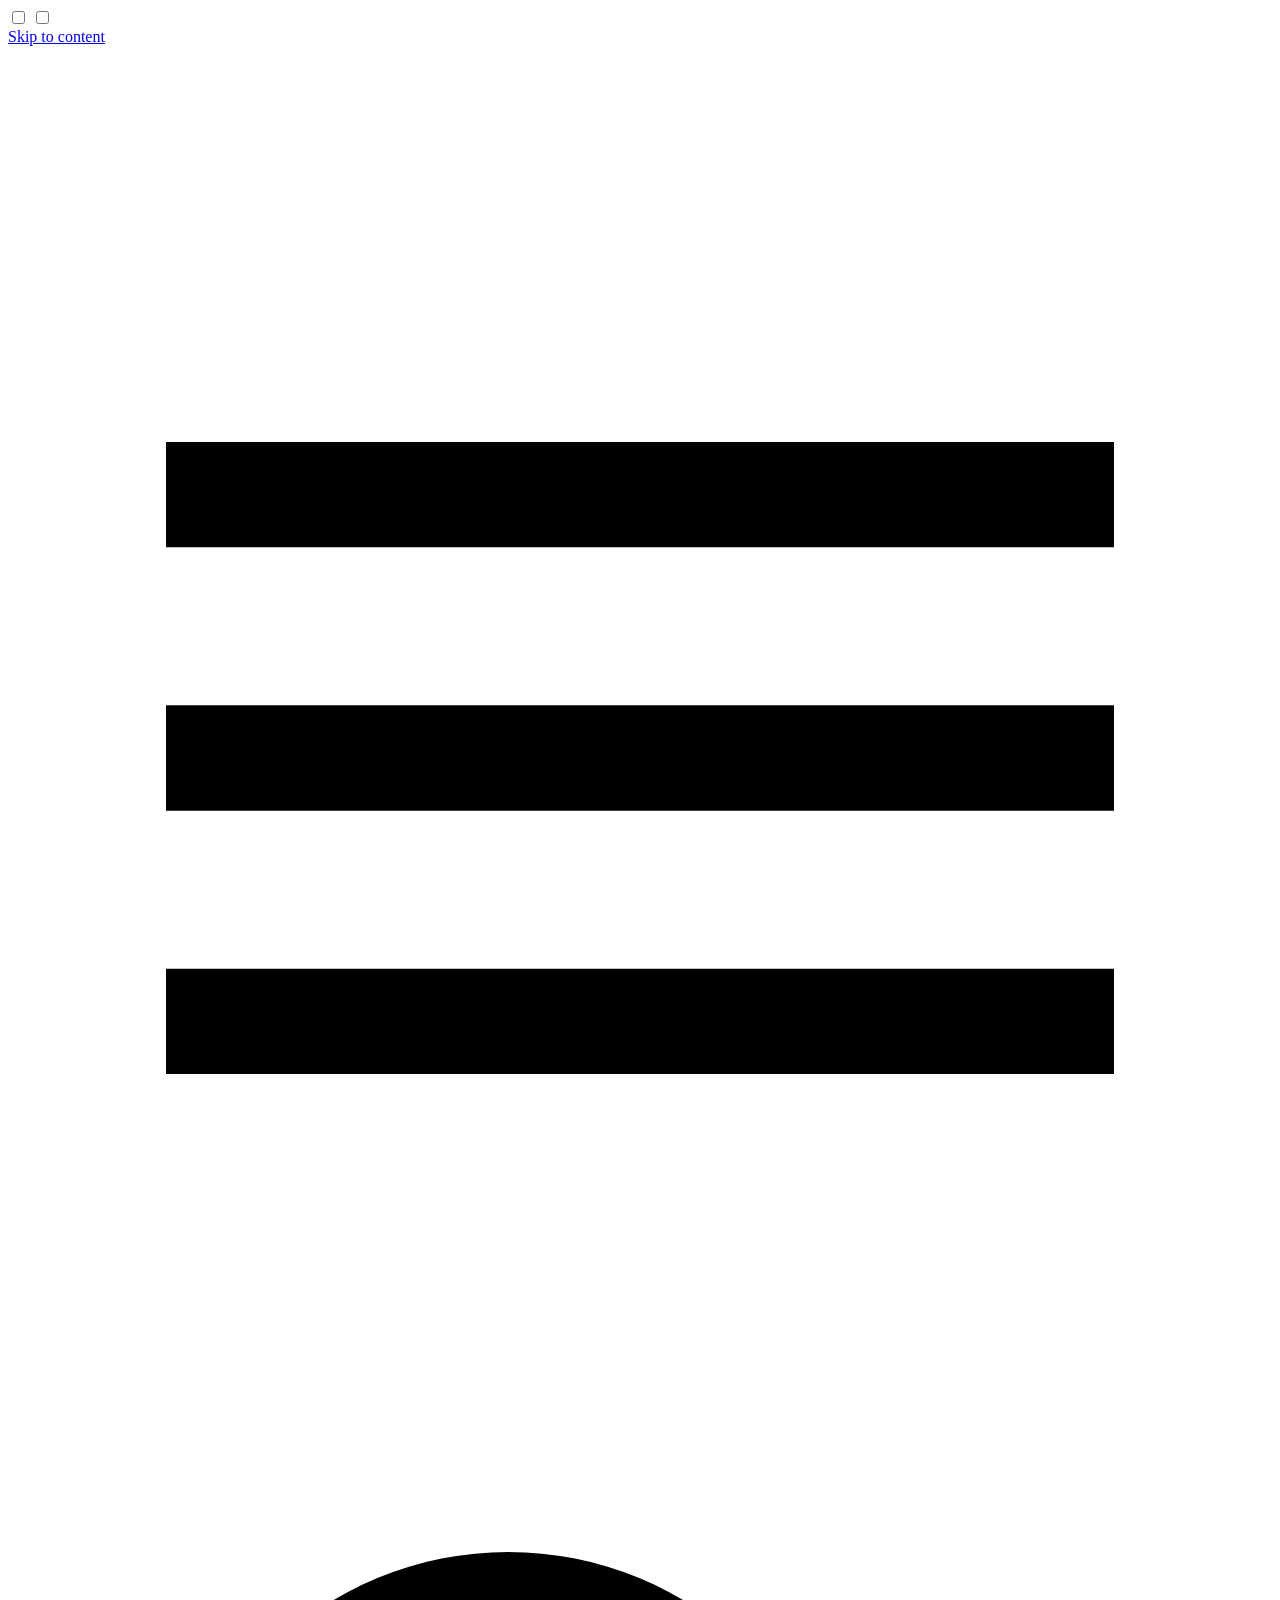
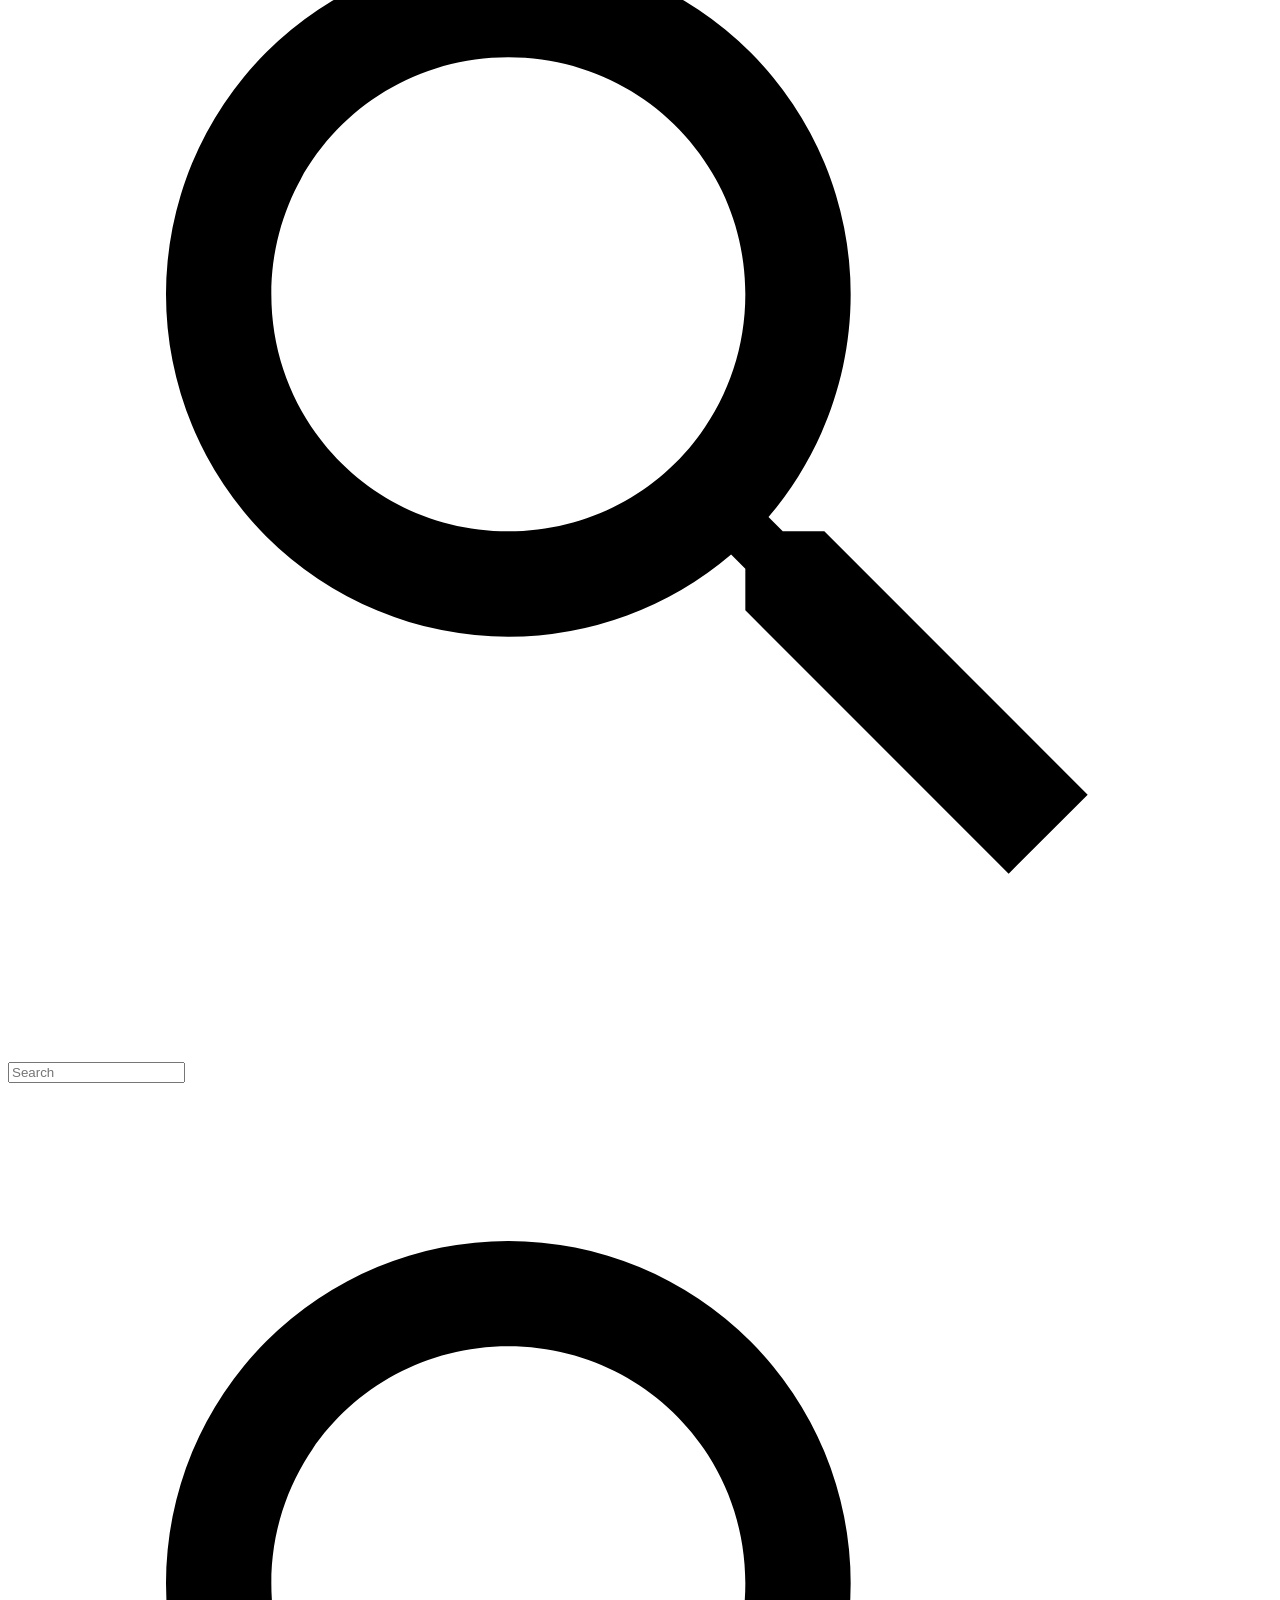
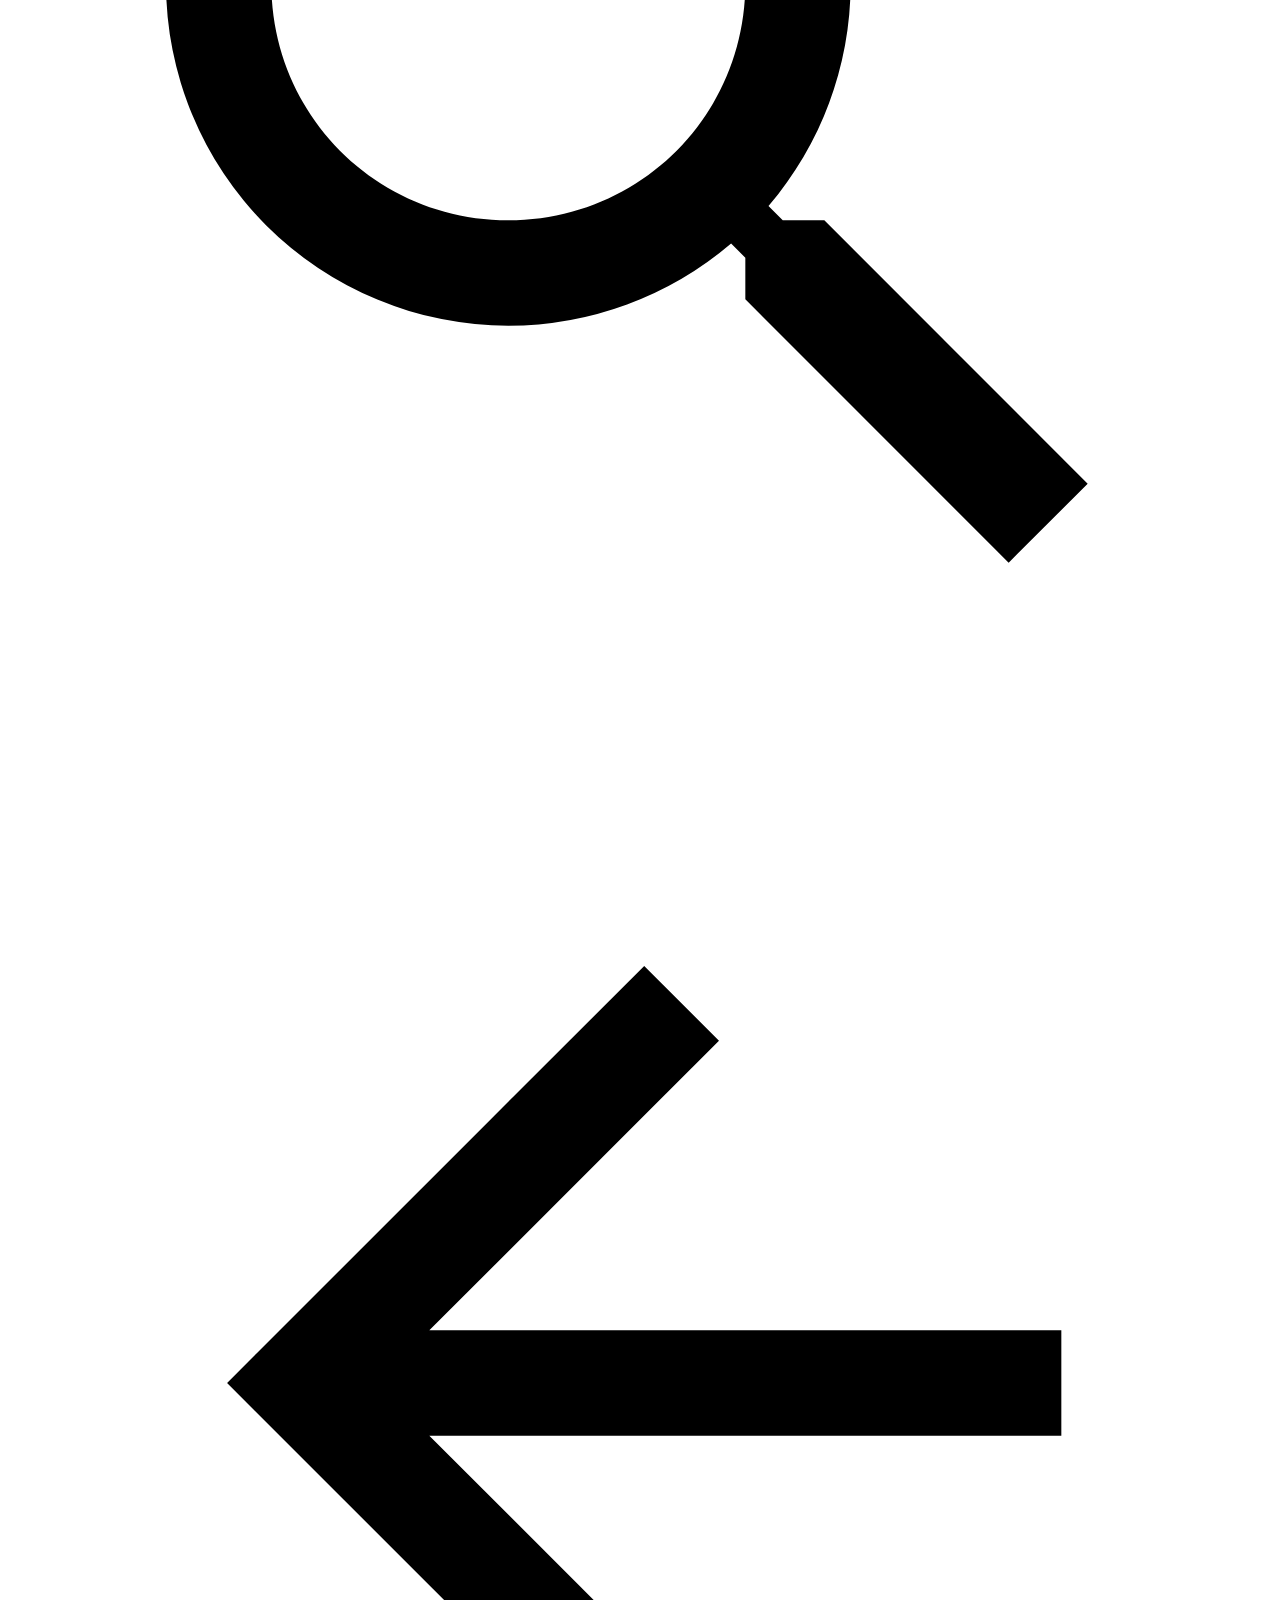
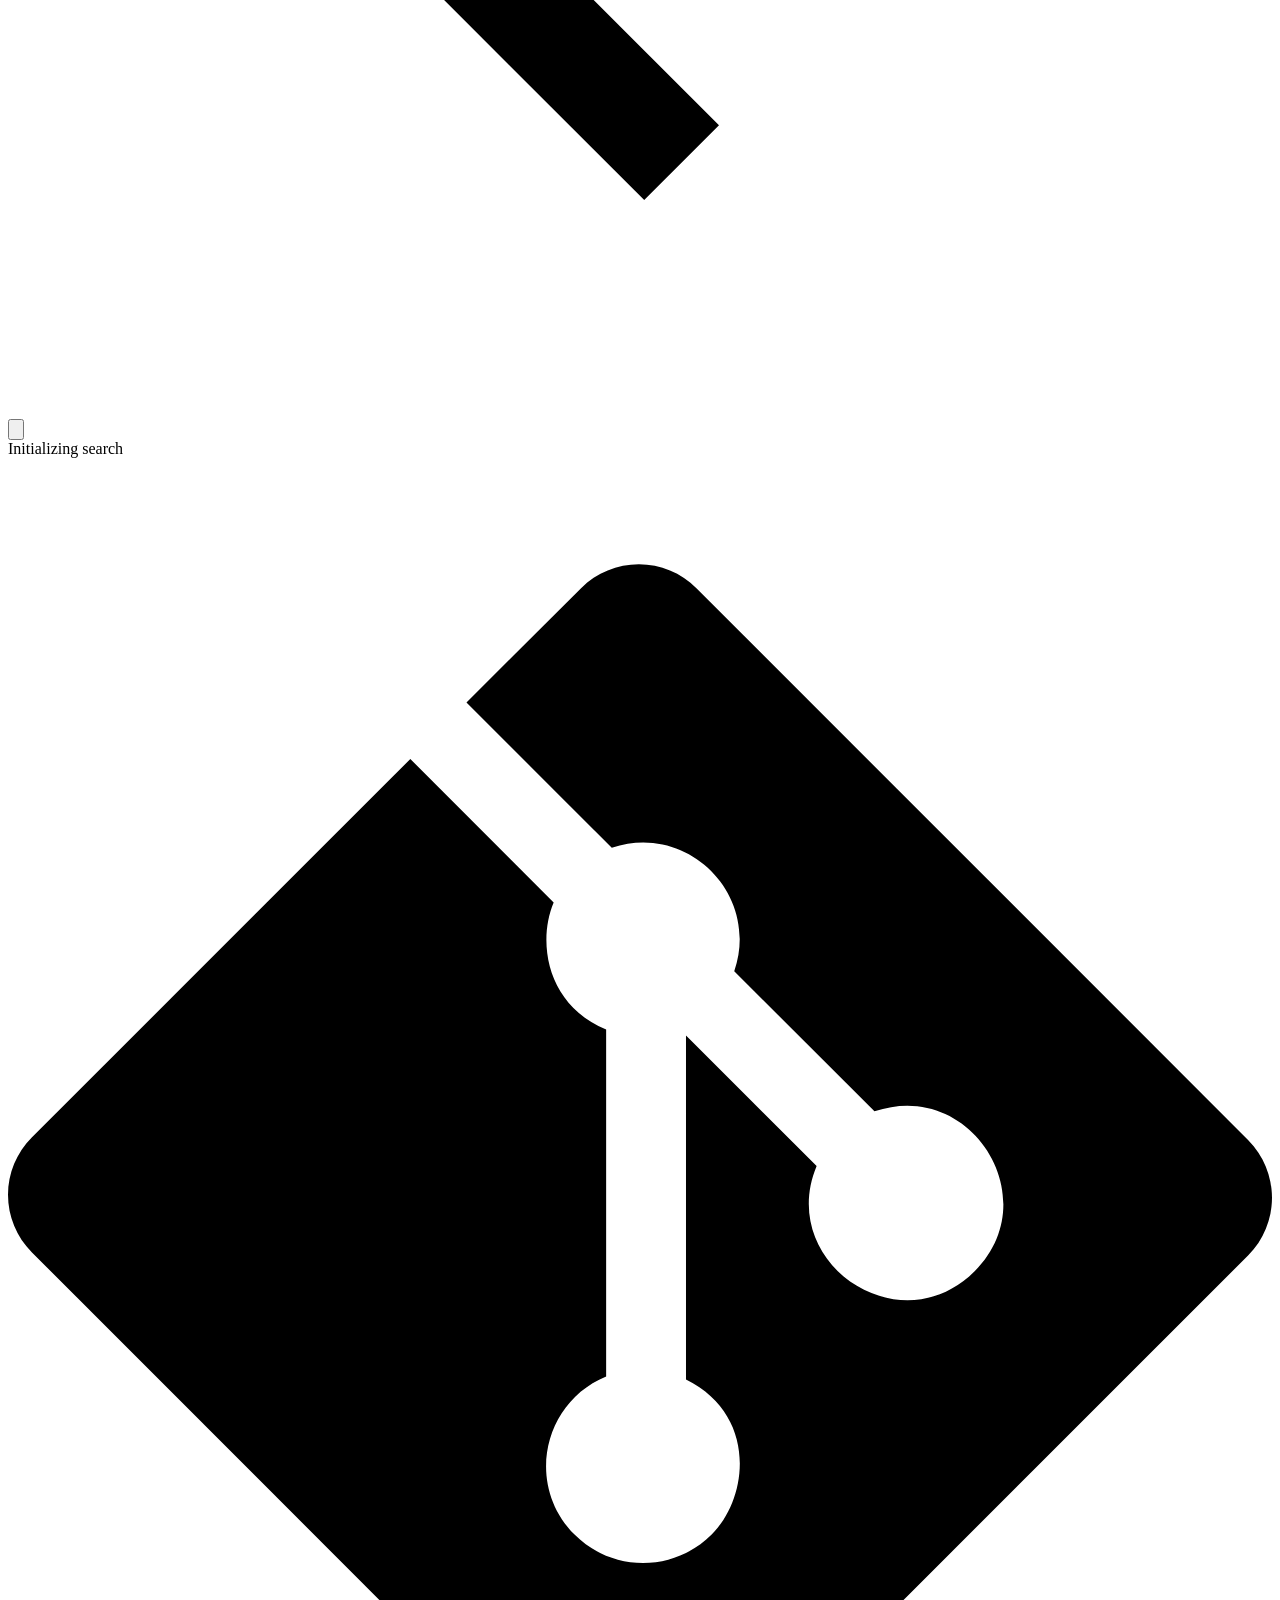
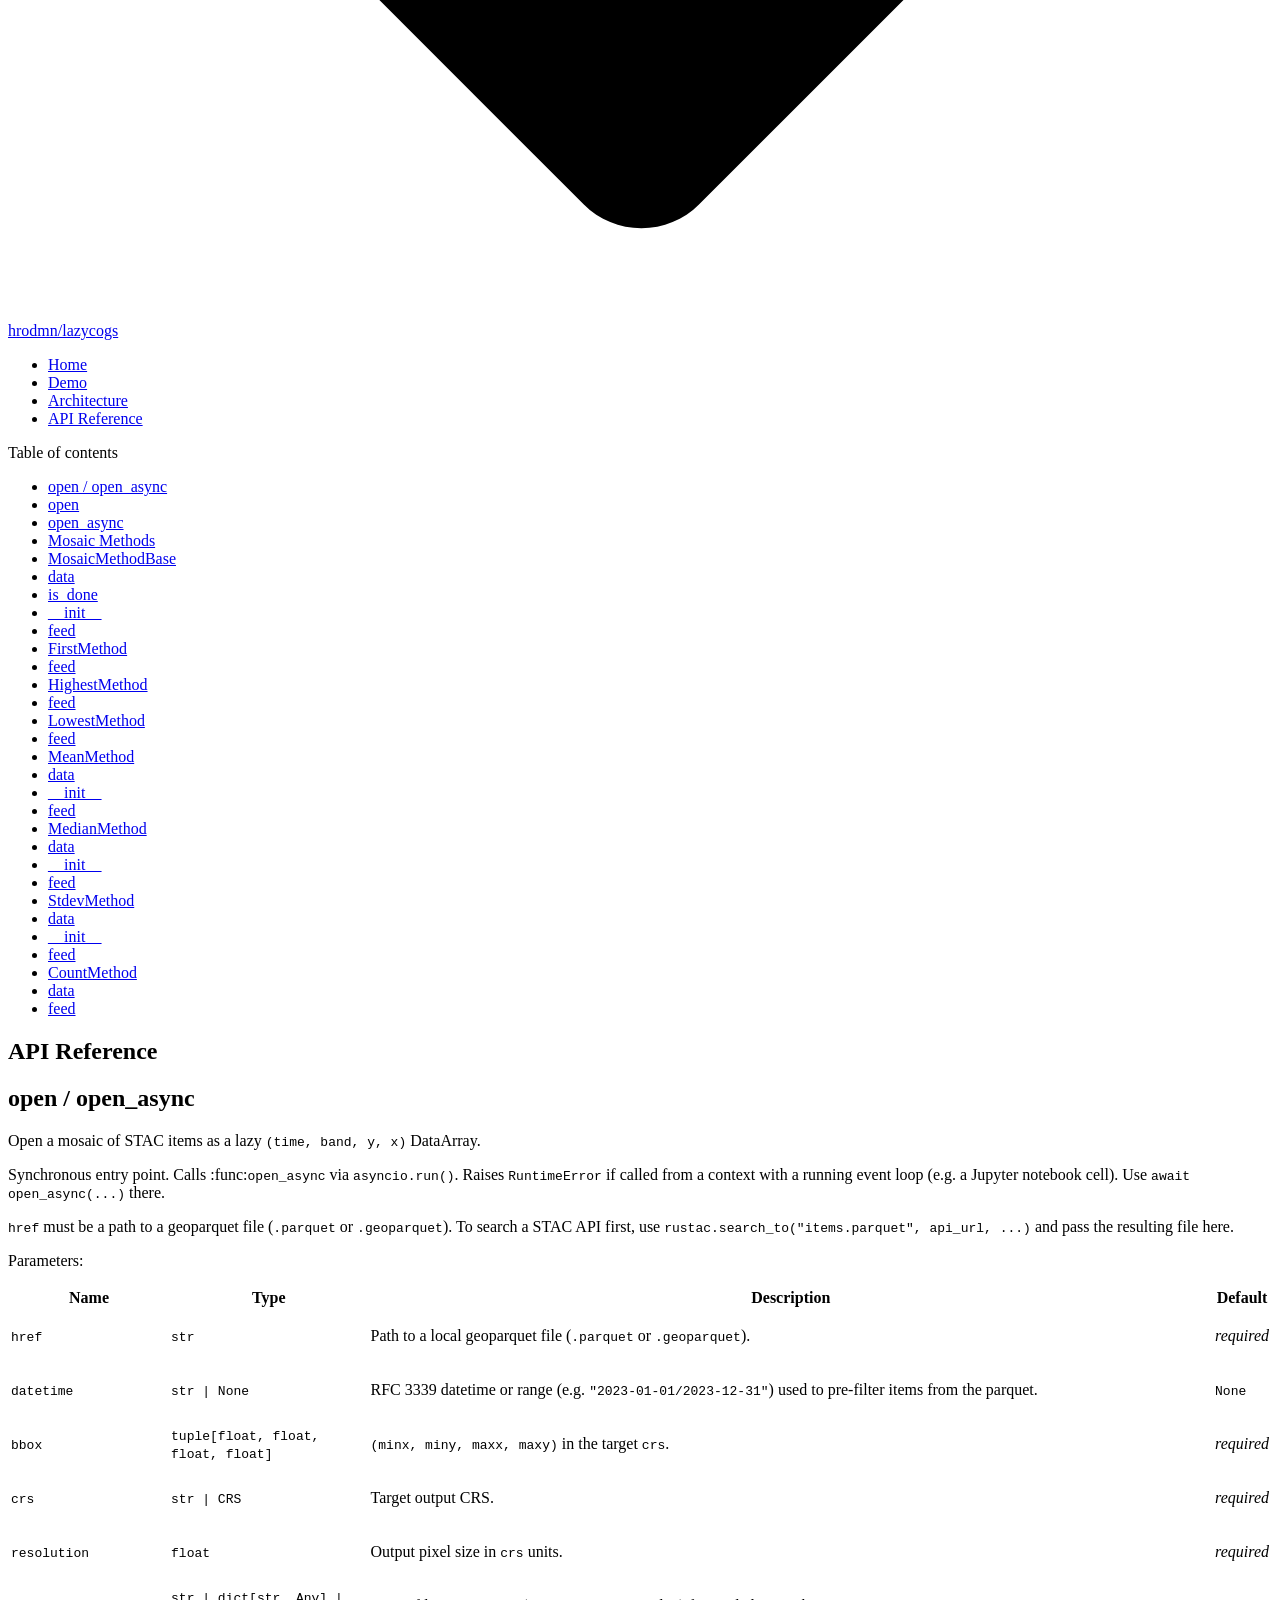
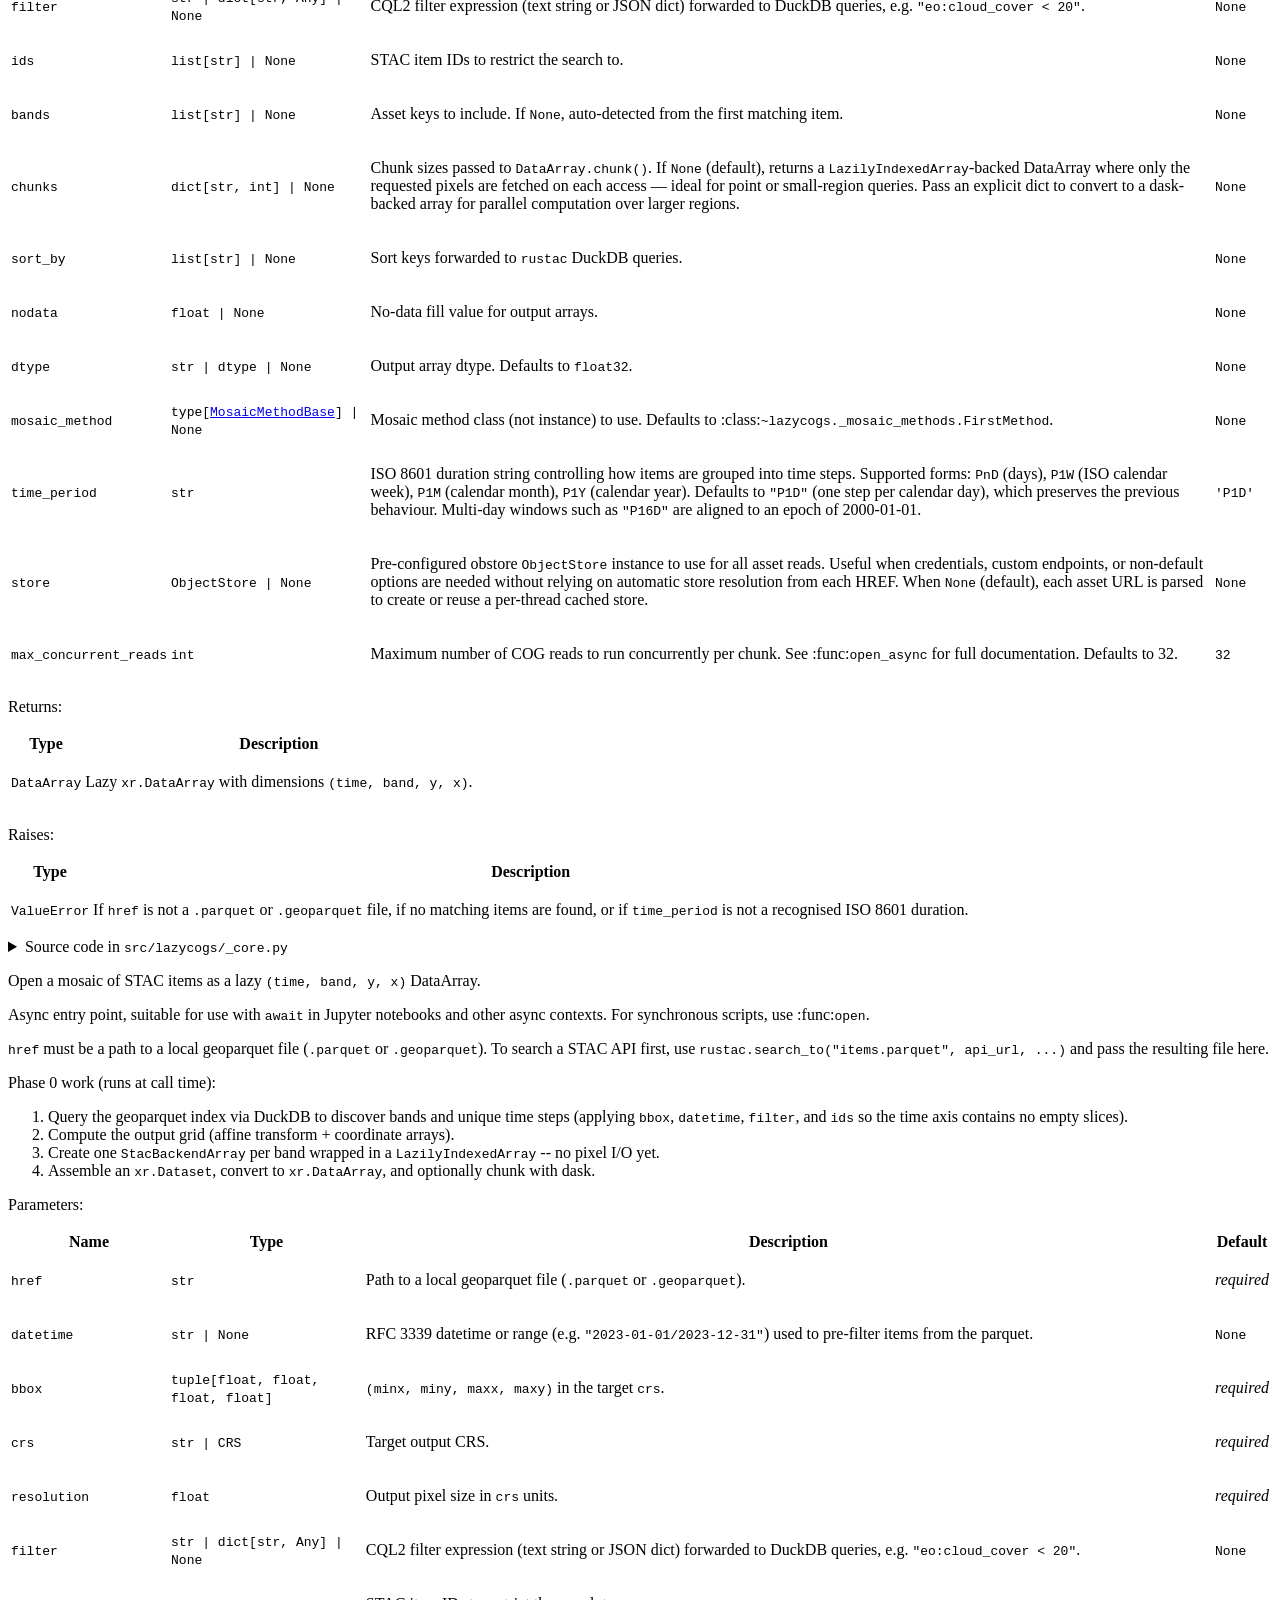
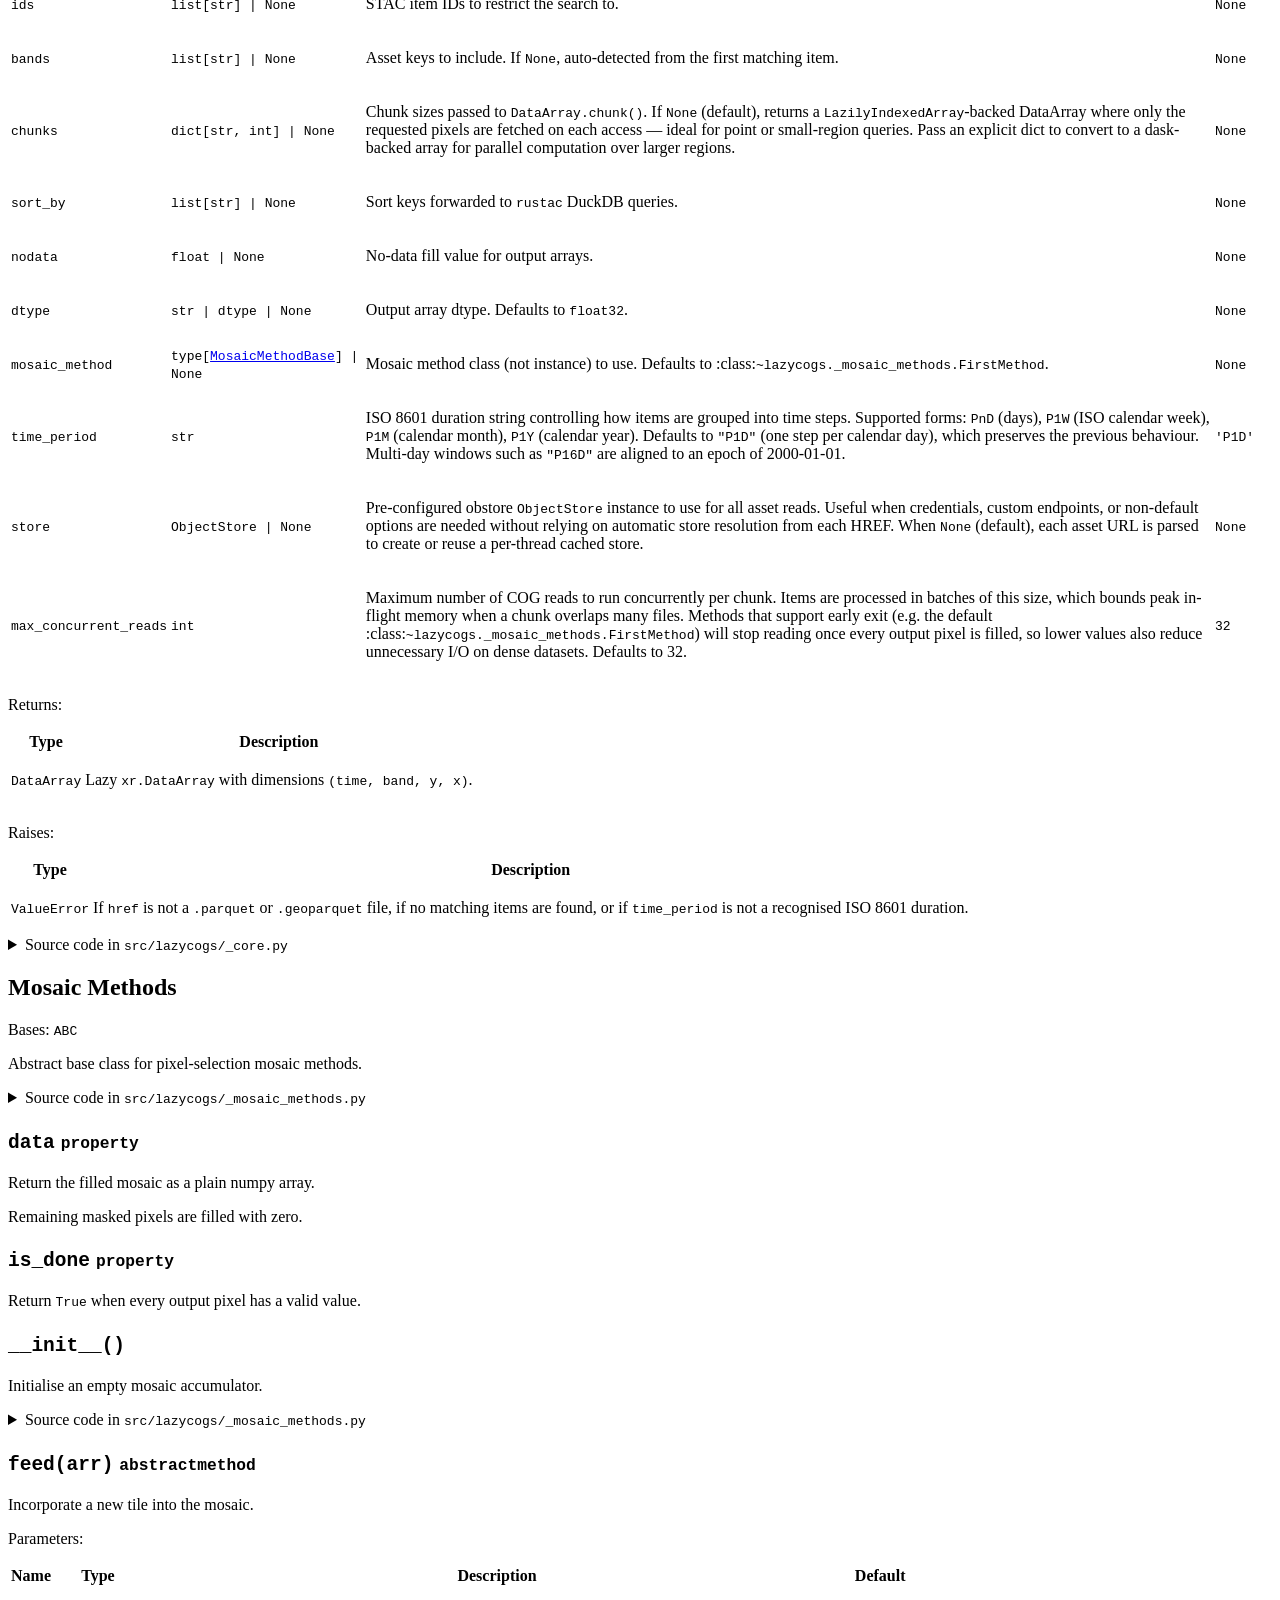
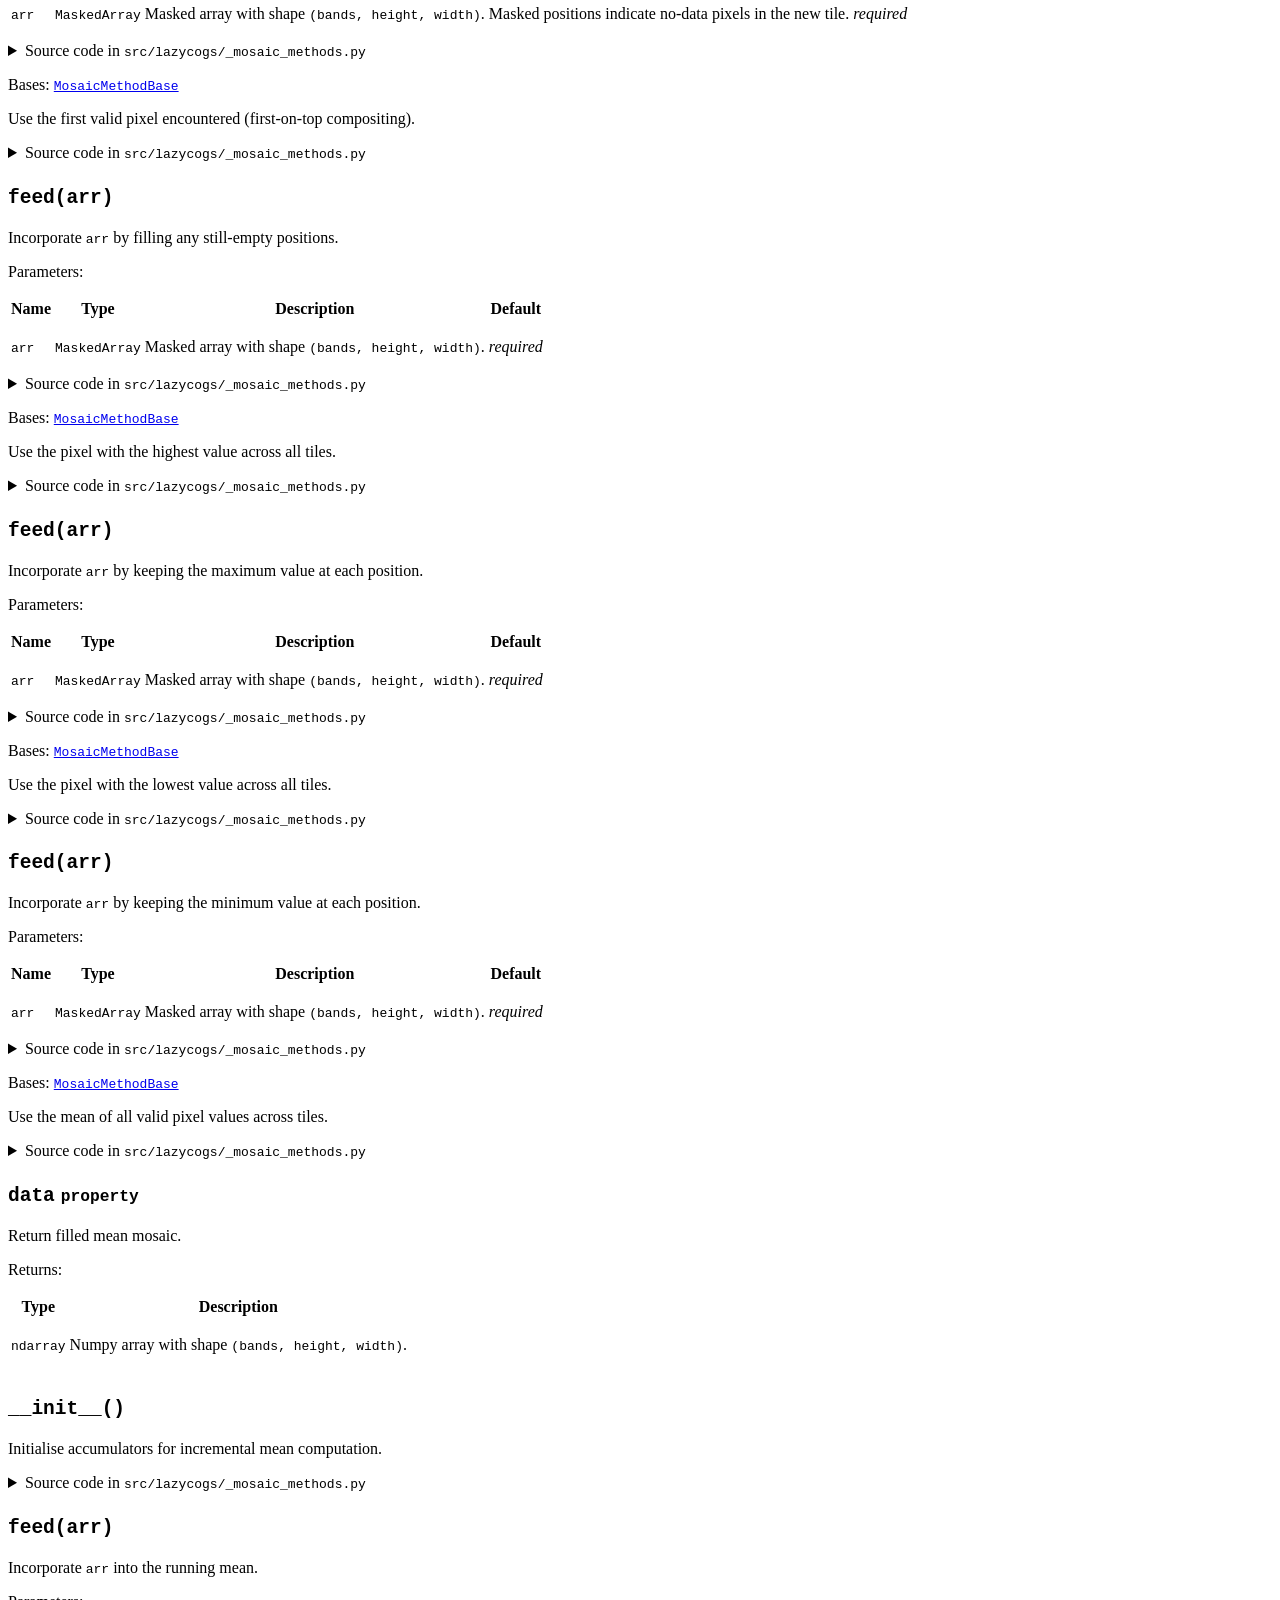
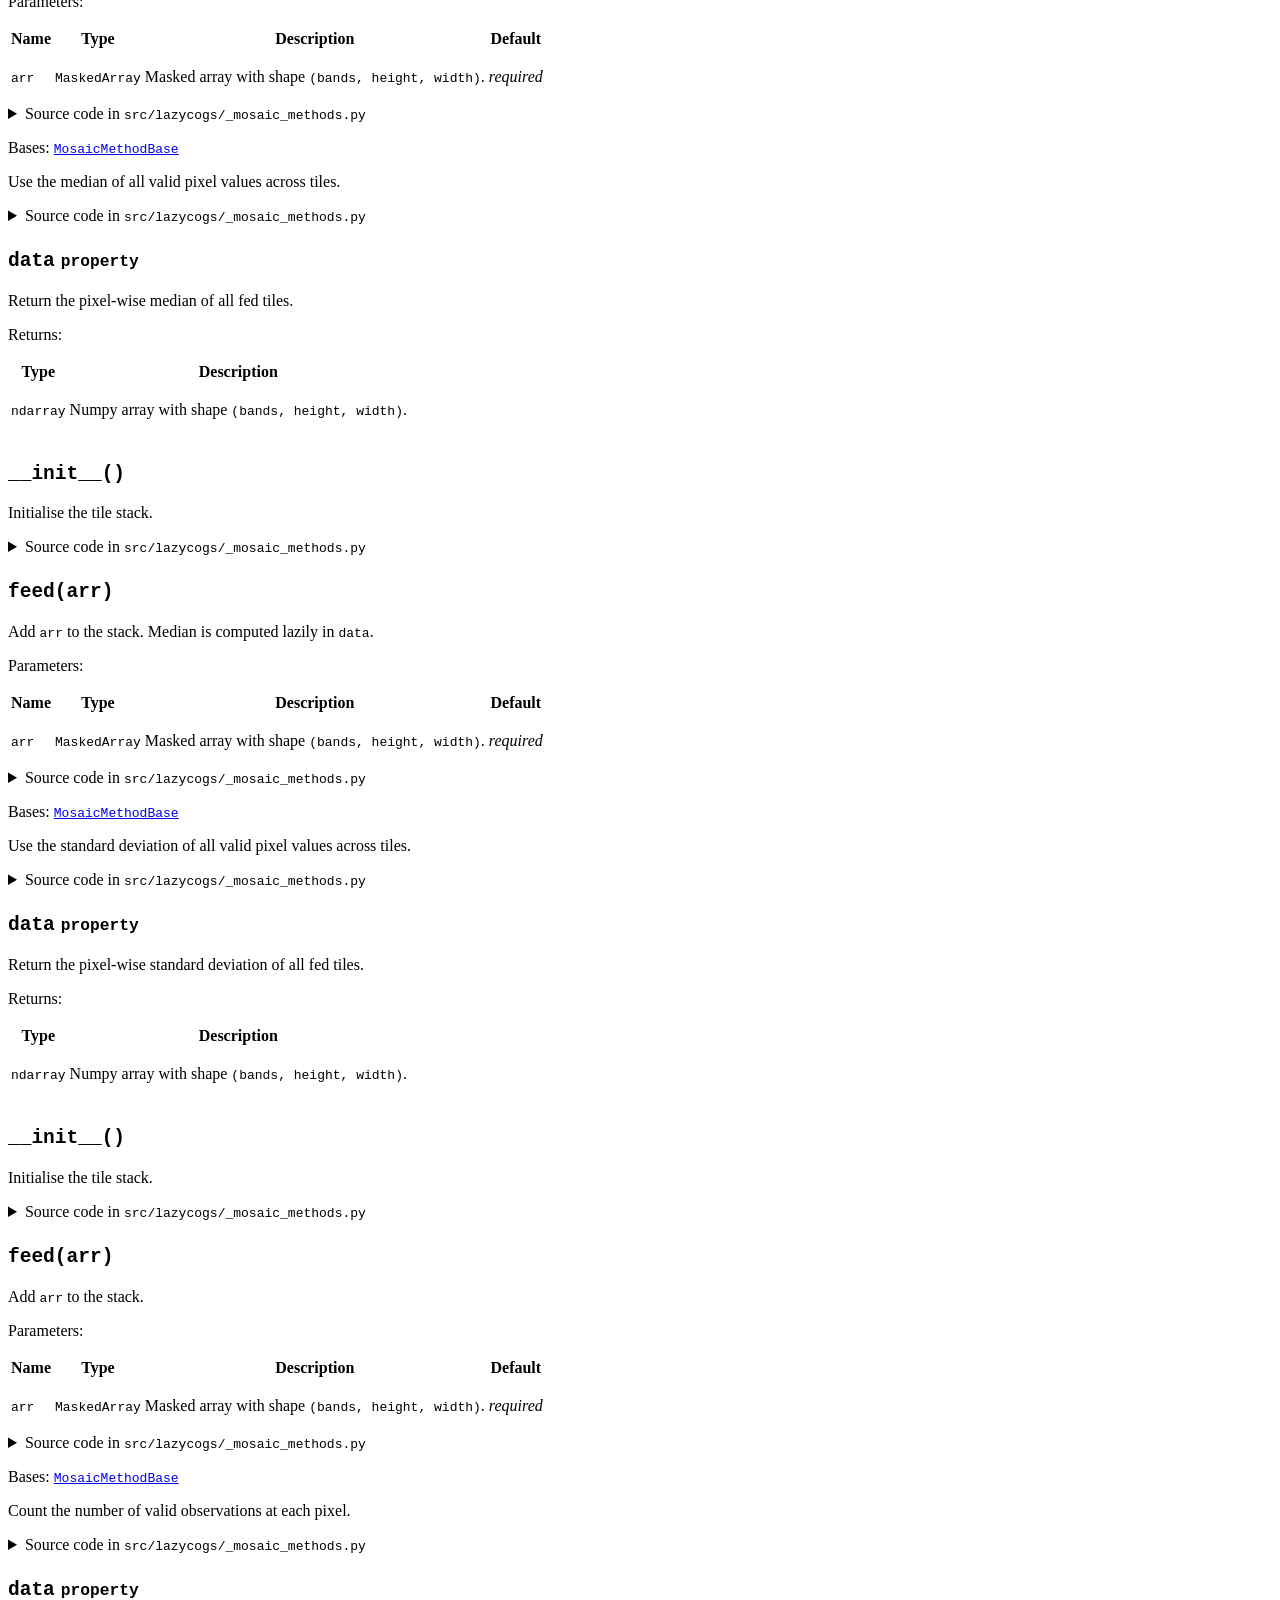
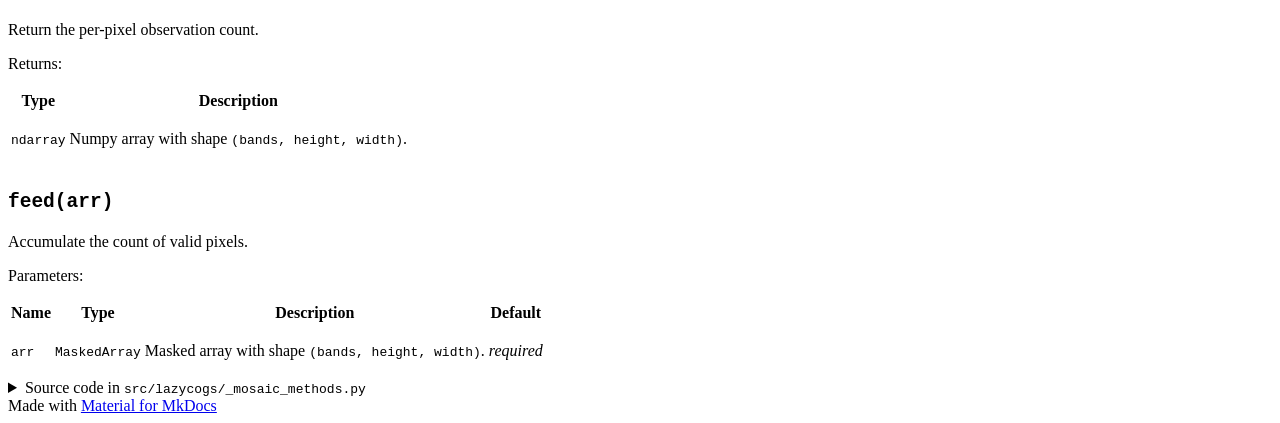
==== commit 7f9da664: "Deployed 9cbb5ce with MkDocs version: 1.6.1" ====
--- a/api/index.html
+++ b/api/index.html
@@ -8,7 +8,7 @@
       
       
       
-        <link rel="canonical" href="https://hrodmn.github.io/stac-cog-xarray/api/">
+        <link rel="canonical" href="https://hrodmn.github.io/lazycogs/api/">
       
       
         <link rel="prev" href="../architecture/">
@@ -18,12 +18,12 @@
         
       
       
-      <link rel="icon" href="../assets/images/favicon.png">
+      <link rel="icon" href="../favicon.svg">
       <meta name="generator" content="mkdocs-1.6.1, mkdocs-material-9.7.6">
     
     
       
-        <title>API Reference - stac-cog-xarray</title>
+        <title>API Reference - lazycogs</title>
       
     
     
@@ -82,10 +82,9 @@
 
 <header class="md-header" data-md-component="header">
   <nav class="md-header__inner md-grid" aria-label="Header">
-    <a href=".." title="stac-cog-xarray" class="md-header__button md-logo" aria-label="stac-cog-xarray" data-md-component="logo">
-      
-  
-  <svg xmlns="http://www.w3.org/2000/svg" viewBox="0 0 24 24"><path d="M12 8a3 3 0 0 0 3-3 3 3 0 0 0-3-3 3 3 0 0 0-3 3 3 3 0 0 0 3 3m0 3.54C9.64 9.35 6.5 8 3 8v11c3.5 0 6.64 1.35 9 3.54 2.36-2.19 5.5-3.54 9-3.54V8c-3.5 0-6.64 1.35-9 3.54"/></svg>
+    <a href=".." title="lazycogs" class="md-header__button md-logo" aria-label="lazycogs" data-md-component="logo">
+      
+  <img src="../lazycogs-white.svg" alt="logo">
 
     </a>
     <label class="md-header__button md-icon" for="__drawer">
@@ -96,7 +95,7 @@
       <div class="md-header__ellipsis">
         <div class="md-header__topic">
           <span class="md-ellipsis">
-            stac-cog-xarray
+            lazycogs
           </span>
         </div>
         <div class="md-header__topic" data-md-component="header-topic">
@@ -156,13 +155,13 @@
     
     
       <div class="md-header__source">
-        <a href="https://github.com/hrodmn/stac-cog-xarray" title="Go to repository" class="md-source" data-md-component="source">
+        <a href="https://github.com/hrodmn/lazycogs" title="Go to repository" class="md-source" data-md-component="source">
   <div class="md-source__icon md-icon">
     
     <svg xmlns="http://www.w3.org/2000/svg" viewBox="0 0 448 512"><!--! Font Awesome Free 7.1.0 by @fontawesome - https://fontawesome.com License - https://fontawesome.com/license/free (Icons: CC BY 4.0, Fonts: SIL OFL 1.1, Code: MIT License) Copyright 2025 Fonticons, Inc.--><path d="M439.6 236.1 244 40.5c-5.4-5.5-12.8-8.5-20.4-8.5s-15 3-20.4 8.4L162.5 81l51.5 51.5c27.1-9.1 52.7 16.8 43.4 43.7l49.7 49.7c34.2-11.8 61.2 31 35.5 56.7-26.5 26.5-70.2-2.9-56-37.3L240.3 199v121.9c25.3 12.5 22.3 41.8 9.1 55-6.4 6.4-15.2 10.1-24.3 10.1s-17.8-3.6-24.3-10.1c-17.6-17.6-11.1-46.9 11.2-56v-123c-20.8-8.5-24.6-30.7-18.6-45L142.6 101 8.5 235.1C3 240.6 0 247.9 0 255.5s3 15 8.5 20.4l195.6 195.7c5.4 5.4 12.7 8.4 20.4 8.4s15-3 20.4-8.4l194.7-194.7c5.4-5.4 8.4-12.8 8.4-20.4s-3-15-8.4-20.4"/></svg>
   </div>
   <div class="md-source__repository">
-    hrodmn/stac-cog-xarray
+    hrodmn/lazycogs
   </div>
 </a>
       </div>
@@ -193,7 +192,7 @@
   
     
   
-  Introduction
+  Home
 
       </a>
     </li>
@@ -212,7 +211,7 @@
   
     
   
-  demo
+  Demo
 
       </a>
     </li>
@@ -281,23 +280,22 @@
 
 <nav class="md-nav md-nav--primary md-nav--lifted" aria-label="Navigation" data-md-level="0">
   <label class="md-nav__title" for="__drawer">
-    <a href=".." title="stac-cog-xarray" class="md-nav__button md-logo" aria-label="stac-cog-xarray" data-md-component="logo">
-      
-  
-  <svg xmlns="http://www.w3.org/2000/svg" viewBox="0 0 24 24"><path d="M12 8a3 3 0 0 0 3-3 3 3 0 0 0-3-3 3 3 0 0 0-3 3 3 3 0 0 0 3 3m0 3.54C9.64 9.35 6.5 8 3 8v11c3.5 0 6.64 1.35 9 3.54 2.36-2.19 5.5-3.54 9-3.54V8c-3.5 0-6.64 1.35-9 3.54"/></svg>
+    <a href=".." title="lazycogs" class="md-nav__button md-logo" aria-label="lazycogs" data-md-component="logo">
+      
+  <img src="../lazycogs-white.svg" alt="logo">
 
     </a>
-    stac-cog-xarray
+    lazycogs
   </label>
   
     <div class="md-nav__source">
-      <a href="https://github.com/hrodmn/stac-cog-xarray" title="Go to repository" class="md-source" data-md-component="source">
+      <a href="https://github.com/hrodmn/lazycogs" title="Go to repository" class="md-source" data-md-component="source">
   <div class="md-source__icon md-icon">
     
     <svg xmlns="http://www.w3.org/2000/svg" viewBox="0 0 448 512"><!--! Font Awesome Free 7.1.0 by @fontawesome - https://fontawesome.com License - https://fontawesome.com/license/free (Icons: CC BY 4.0, Fonts: SIL OFL 1.1, Code: MIT License) Copyright 2025 Fonticons, Inc.--><path d="M439.6 236.1 244 40.5c-5.4-5.5-12.8-8.5-20.4-8.5s-15 3-20.4 8.4L162.5 81l51.5 51.5c27.1-9.1 52.7 16.8 43.4 43.7l49.7 49.7c34.2-11.8 61.2 31 35.5 56.7-26.5 26.5-70.2-2.9-56-37.3L240.3 199v121.9c25.3 12.5 22.3 41.8 9.1 55-6.4 6.4-15.2 10.1-24.3 10.1s-17.8-3.6-24.3-10.1c-17.6-17.6-11.1-46.9 11.2-56v-123c-20.8-8.5-24.6-30.7-18.6-45L142.6 101 8.5 235.1C3 240.6 0 247.9 0 255.5s3 15 8.5 20.4l195.6 195.7c5.4 5.4 12.7 8.4 20.4 8.4s15-3 20.4-8.4l194.7-194.7c5.4-5.4 8.4-12.8 8.4-20.4s-3-15-8.4-20.4"/></svg>
   </div>
   <div class="md-source__repository">
-    hrodmn/stac-cog-xarray
+    hrodmn/lazycogs
   </div>
 </a>
     </div>
@@ -318,7 +316,7 @@
   <span class="md-ellipsis">
     
   
-    Introduction
+    Home
   
 
     
@@ -345,7 +343,7 @@
   <span class="md-ellipsis">
     
   
-    demo
+    Demo
   
 
     
@@ -463,7 +461,7 @@
 </li>
       
         <li class="md-nav__item">
-  <a href="#stac_cog_xarray.open" class="md-nav__link">
+  <a href="#lazycogs.open" class="md-nav__link">
     <span class="md-ellipsis">
       
         open
@@ -474,7 +472,7 @@
 </li>
       
         <li class="md-nav__item">
-  <a href="#stac_cog_xarray.open_async" class="md-nav__link">
+  <a href="#lazycogs.open_async" class="md-nav__link">
     <span class="md-ellipsis">
       
         open_async
@@ -496,7 +494,7 @@
 </li>
       
         <li class="md-nav__item">
-  <a href="#stac_cog_xarray.MosaicMethodBase" class="md-nav__link">
+  <a href="#lazycogs.MosaicMethodBase" class="md-nav__link">
     <span class="md-ellipsis">
       
         MosaicMethodBase
@@ -507,7 +505,7 @@
 </li>
       
         <li class="md-nav__item">
-  <a href="#stac_cog_xarray.MosaicMethodBase.data" class="md-nav__link">
+  <a href="#lazycogs.MosaicMethodBase.data" class="md-nav__link">
     <span class="md-ellipsis">
       
         data
@@ -518,7 +516,7 @@
 </li>
       
         <li class="md-nav__item">
-  <a href="#stac_cog_xarray.MosaicMethodBase.is_done" class="md-nav__link">
+  <a href="#lazycogs.MosaicMethodBase.is_done" class="md-nav__link">
     <span class="md-ellipsis">
       
         is_done
@@ -529,7 +527,7 @@
 </li>
       
         <li class="md-nav__item">
-  <a href="#stac_cog_xarray.MosaicMethodBase.__init__" class="md-nav__link">
+  <a href="#lazycogs.MosaicMethodBase.__init__" class="md-nav__link">
     <span class="md-ellipsis">
       
         __init__
@@ -540,7 +538,7 @@
 </li>
       
         <li class="md-nav__item">
-  <a href="#stac_cog_xarray.MosaicMethodBase.feed" class="md-nav__link">
+  <a href="#lazycogs.MosaicMethodBase.feed" class="md-nav__link">
     <span class="md-ellipsis">
       
         feed
@@ -551,7 +549,7 @@
 </li>
       
         <li class="md-nav__item">
-  <a href="#stac_cog_xarray.FirstMethod" class="md-nav__link">
+  <a href="#lazycogs.FirstMethod" class="md-nav__link">
     <span class="md-ellipsis">
       
         FirstMethod
@@ -562,7 +560,7 @@
 </li>
       
         <li class="md-nav__item">
-  <a href="#stac_cog_xarray.FirstMethod.feed" class="md-nav__link">
+  <a href="#lazycogs.FirstMethod.feed" class="md-nav__link">
     <span class="md-ellipsis">
       
         feed
@@ -573,7 +571,7 @@
 </li>
       
         <li class="md-nav__item">
-  <a href="#stac_cog_xarray.HighestMethod" class="md-nav__link">
+  <a href="#lazycogs.HighestMethod" class="md-nav__link">
     <span class="md-ellipsis">
       
         HighestMethod
@@ -584,7 +582,7 @@
 </li>
       
         <li class="md-nav__item">
-  <a href="#stac_cog_xarray.HighestMethod.feed" class="md-nav__link">
+  <a href="#lazycogs.HighestMethod.feed" class="md-nav__link">
     <span class="md-ellipsis">
       
         feed
@@ -595,7 +593,7 @@
 </li>
       
         <li class="md-nav__item">
-  <a href="#stac_cog_xarray.LowestMethod" class="md-nav__link">
+  <a href="#lazycogs.LowestMethod" class="md-nav__link">
     <span class="md-ellipsis">
       
         LowestMethod
@@ -606,7 +604,7 @@
 </li>
       
         <li class="md-nav__item">
-  <a href="#stac_cog_xarray.LowestMethod.feed" class="md-nav__link">
+  <a href="#lazycogs.LowestMethod.feed" class="md-nav__link">
     <span class="md-ellipsis">
       
         feed
@@ -617,7 +615,7 @@
 </li>
       
         <li class="md-nav__item">
-  <a href="#stac_cog_xarray.MeanMethod" class="md-nav__link">
+  <a href="#lazycogs.MeanMethod" class="md-nav__link">
     <span class="md-ellipsis">
       
         MeanMethod
@@ -628,7 +626,7 @@
 </li>
       
         <li class="md-nav__item">
-  <a href="#stac_cog_xarray.MeanMethod.data" class="md-nav__link">
+  <a href="#lazycogs.MeanMethod.data" class="md-nav__link">
     <span class="md-ellipsis">
       
         data
@@ -639,7 +637,7 @@
 </li>
       
         <li class="md-nav__item">
-  <a href="#stac_cog_xarray.MeanMethod.__init__" class="md-nav__link">
+  <a href="#lazycogs.MeanMethod.__init__" class="md-nav__link">
     <span class="md-ellipsis">
       
         __init__
@@ -650,7 +648,7 @@
 </li>
       
         <li class="md-nav__item">
-  <a href="#stac_cog_xarray.MeanMethod.feed" class="md-nav__link">
+  <a href="#lazycogs.MeanMethod.feed" class="md-nav__link">
     <span class="md-ellipsis">
       
         feed
@@ -661,7 +659,7 @@
 </li>
       
         <li class="md-nav__item">
-  <a href="#stac_cog_xarray.MedianMethod" class="md-nav__link">
+  <a href="#lazycogs.MedianMethod" class="md-nav__link">
     <span class="md-ellipsis">
       
         MedianMethod
@@ -672,7 +670,7 @@
 </li>
       
         <li class="md-nav__item">
-  <a href="#stac_cog_xarray.MedianMethod.data" class="md-nav__link">
+  <a href="#lazycogs.MedianMethod.data" class="md-nav__link">
     <span class="md-ellipsis">
       
         data
@@ -683,7 +681,7 @@
 </li>
       
         <li class="md-nav__item">
-  <a href="#stac_cog_xarray.MedianMethod.__init__" class="md-nav__link">
+  <a href="#lazycogs.MedianMethod.__init__" class="md-nav__link">
     <span class="md-ellipsis">
       
         __init__
@@ -694,7 +692,7 @@
 </li>
       
         <li class="md-nav__item">
-  <a href="#stac_cog_xarray.MedianMethod.feed" class="md-nav__link">
+  <a href="#lazycogs.MedianMethod.feed" class="md-nav__link">
     <span class="md-ellipsis">
       
         feed
@@ -705,7 +703,7 @@
 </li>
       
         <li class="md-nav__item">
-  <a href="#stac_cog_xarray.StdevMethod" class="md-nav__link">
+  <a href="#lazycogs.StdevMethod" class="md-nav__link">
     <span class="md-ellipsis">
       
         StdevMethod
@@ -716,7 +714,7 @@
 </li>
       
         <li class="md-nav__item">
-  <a href="#stac_cog_xarray.StdevMethod.data" class="md-nav__link">
+  <a href="#lazycogs.StdevMethod.data" class="md-nav__link">
     <span class="md-ellipsis">
       
         data
@@ -727,7 +725,7 @@
 </li>
       
         <li class="md-nav__item">
-  <a href="#stac_cog_xarray.StdevMethod.__init__" class="md-nav__link">
+  <a href="#lazycogs.StdevMethod.__init__" class="md-nav__link">
     <span class="md-ellipsis">
       
         __init__
@@ -738,7 +736,7 @@
 </li>
       
         <li class="md-nav__item">
-  <a href="#stac_cog_xarray.StdevMethod.feed" class="md-nav__link">
+  <a href="#lazycogs.StdevMethod.feed" class="md-nav__link">
     <span class="md-ellipsis">
       
         feed
@@ -749,7 +747,7 @@
 </li>
       
         <li class="md-nav__item">
-  <a href="#stac_cog_xarray.CountMethod" class="md-nav__link">
+  <a href="#lazycogs.CountMethod" class="md-nav__link">
     <span class="md-ellipsis">
       
         CountMethod
@@ -760,7 +758,7 @@
 </li>
       
         <li class="md-nav__item">
-  <a href="#stac_cog_xarray.CountMethod.data" class="md-nav__link">
+  <a href="#lazycogs.CountMethod.data" class="md-nav__link">
     <span class="md-ellipsis">
       
         data
@@ -771,7 +769,7 @@
 </li>
       
         <li class="md-nav__item">
-  <a href="#stac_cog_xarray.CountMethod.feed" class="md-nav__link">
+  <a href="#lazycogs.CountMethod.feed" class="md-nav__link">
     <span class="md-ellipsis">
       
         feed
@@ -827,7 +825,7 @@
 </li>
       
         <li class="md-nav__item">
-  <a href="#stac_cog_xarray.open" class="md-nav__link">
+  <a href="#lazycogs.open" class="md-nav__link">
     <span class="md-ellipsis">
       
         open
@@ -838,7 +836,7 @@
 </li>
       
         <li class="md-nav__item">
-  <a href="#stac_cog_xarray.open_async" class="md-nav__link">
+  <a href="#lazycogs.open_async" class="md-nav__link">
     <span class="md-ellipsis">
       
         open_async
@@ -860,7 +858,7 @@
 </li>
       
         <li class="md-nav__item">
-  <a href="#stac_cog_xarray.MosaicMethodBase" class="md-nav__link">
+  <a href="#lazycogs.MosaicMethodBase" class="md-nav__link">
     <span class="md-ellipsis">
       
         MosaicMethodBase
@@ -871,7 +869,7 @@
 </li>
       
         <li class="md-nav__item">
-  <a href="#stac_cog_xarray.MosaicMethodBase.data" class="md-nav__link">
+  <a href="#lazycogs.MosaicMethodBase.data" class="md-nav__link">
     <span class="md-ellipsis">
       
         data
@@ -882,7 +880,7 @@
 </li>
       
         <li class="md-nav__item">
-  <a href="#stac_cog_xarray.MosaicMethodBase.is_done" class="md-nav__link">
+  <a href="#lazycogs.MosaicMethodBase.is_done" class="md-nav__link">
     <span class="md-ellipsis">
       
         is_done
@@ -893,7 +891,7 @@
 </li>
       
         <li class="md-nav__item">
-  <a href="#stac_cog_xarray.MosaicMethodBase.__init__" class="md-nav__link">
+  <a href="#lazycogs.MosaicMethodBase.__init__" class="md-nav__link">
     <span class="md-ellipsis">
       
         __init__
@@ -904,7 +902,7 @@
 </li>
       
         <li class="md-nav__item">
-  <a href="#stac_cog_xarray.MosaicMethodBase.feed" class="md-nav__link">
+  <a href="#lazycogs.MosaicMethodBase.feed" class="md-nav__link">
     <span class="md-ellipsis">
       
         feed
@@ -915,7 +913,7 @@
 </li>
       
         <li class="md-nav__item">
-  <a href="#stac_cog_xarray.FirstMethod" class="md-nav__link">
+  <a href="#lazycogs.FirstMethod" class="md-nav__link">
     <span class="md-ellipsis">
       
         FirstMethod
@@ -926,7 +924,7 @@
 </li>
       
         <li class="md-nav__item">
-  <a href="#stac_cog_xarray.FirstMethod.feed" class="md-nav__link">
+  <a href="#lazycogs.FirstMethod.feed" class="md-nav__link">
     <span class="md-ellipsis">
       
         feed
@@ -937,7 +935,7 @@
 </li>
       
         <li class="md-nav__item">
-  <a href="#stac_cog_xarray.HighestMethod" class="md-nav__link">
+  <a href="#lazycogs.HighestMethod" class="md-nav__link">
     <span class="md-ellipsis">
       
         HighestMethod
@@ -948,7 +946,7 @@
 </li>
       
         <li class="md-nav__item">
-  <a href="#stac_cog_xarray.HighestMethod.feed" class="md-nav__link">
+  <a href="#lazycogs.HighestMethod.feed" class="md-nav__link">
     <span class="md-ellipsis">
       
         feed
@@ -959,7 +957,7 @@
 </li>
       
         <li class="md-nav__item">
-  <a href="#stac_cog_xarray.LowestMethod" class="md-nav__link">
+  <a href="#lazycogs.LowestMethod" class="md-nav__link">
     <span class="md-ellipsis">
       
         LowestMethod
@@ -970,7 +968,7 @@
 </li>
       
         <li class="md-nav__item">
-  <a href="#stac_cog_xarray.LowestMethod.feed" class="md-nav__link">
+  <a href="#lazycogs.LowestMethod.feed" class="md-nav__link">
     <span class="md-ellipsis">
       
         feed
@@ -981,7 +979,7 @@
 </li>
       
         <li class="md-nav__item">
-  <a href="#stac_cog_xarray.MeanMethod" class="md-nav__link">
+  <a href="#lazycogs.MeanMethod" class="md-nav__link">
     <span class="md-ellipsis">
       
         MeanMethod
@@ -992,7 +990,7 @@
 </li>
       
         <li class="md-nav__item">
-  <a href="#stac_cog_xarray.MeanMethod.data" class="md-nav__link">
+  <a href="#lazycogs.MeanMethod.data" class="md-nav__link">
     <span class="md-ellipsis">
       
         data
@@ -1003,7 +1001,7 @@
 </li>
       
         <li class="md-nav__item">
-  <a href="#stac_cog_xarray.MeanMethod.__init__" class="md-nav__link">
+  <a href="#lazycogs.MeanMethod.__init__" class="md-nav__link">
     <span class="md-ellipsis">
       
         __init__
@@ -1014,7 +1012,7 @@
 </li>
       
         <li class="md-nav__item">
-  <a href="#stac_cog_xarray.MeanMethod.feed" class="md-nav__link">
+  <a href="#lazycogs.MeanMethod.feed" class="md-nav__link">
     <span class="md-ellipsis">
       
         feed
@@ -1025,7 +1023,7 @@
 </li>
       
         <li class="md-nav__item">
-  <a href="#stac_cog_xarray.MedianMethod" class="md-nav__link">
+  <a href="#lazycogs.MedianMethod" class="md-nav__link">
     <span class="md-ellipsis">
       
         MedianMethod
@@ -1036,7 +1034,7 @@
 </li>
       
         <li class="md-nav__item">
-  <a href="#stac_cog_xarray.MedianMethod.data" class="md-nav__link">
+  <a href="#lazycogs.MedianMethod.data" class="md-nav__link">
     <span class="md-ellipsis">
       
         data
@@ -1047,7 +1045,7 @@
 </li>
       
         <li class="md-nav__item">
-  <a href="#stac_cog_xarray.MedianMethod.__init__" class="md-nav__link">
+  <a href="#lazycogs.MedianMethod.__init__" class="md-nav__link">
     <span class="md-ellipsis">
       
         __init__
@@ -1058,7 +1056,7 @@
 </li>
       
         <li class="md-nav__item">
-  <a href="#stac_cog_xarray.MedianMethod.feed" class="md-nav__link">
+  <a href="#lazycogs.MedianMethod.feed" class="md-nav__link">
     <span class="md-ellipsis">
       
         feed
@@ -1069,7 +1067,7 @@
 </li>
       
         <li class="md-nav__item">
-  <a href="#stac_cog_xarray.StdevMethod" class="md-nav__link">
+  <a href="#lazycogs.StdevMethod" class="md-nav__link">
     <span class="md-ellipsis">
       
         StdevMethod
@@ -1080,7 +1078,7 @@
 </li>
       
         <li class="md-nav__item">
-  <a href="#stac_cog_xarray.StdevMethod.data" class="md-nav__link">
+  <a href="#lazycogs.StdevMethod.data" class="md-nav__link">
     <span class="md-ellipsis">
       
         data
@@ -1091,7 +1089,7 @@
 </li>
       
         <li class="md-nav__item">
-  <a href="#stac_cog_xarray.StdevMethod.__init__" class="md-nav__link">
+  <a href="#lazycogs.StdevMethod.__init__" class="md-nav__link">
     <span class="md-ellipsis">
       
         __init__
@@ -1102,7 +1100,7 @@
 </li>
       
         <li class="md-nav__item">
-  <a href="#stac_cog_xarray.StdevMethod.feed" class="md-nav__link">
+  <a href="#lazycogs.StdevMethod.feed" class="md-nav__link">
     <span class="md-ellipsis">
       
         feed
@@ -1113,7 +1111,7 @@
 </li>
       
         <li class="md-nav__item">
-  <a href="#stac_cog_xarray.CountMethod" class="md-nav__link">
+  <a href="#lazycogs.CountMethod" class="md-nav__link">
     <span class="md-ellipsis">
       
         CountMethod
@@ -1124,7 +1122,7 @@
 </li>
       
         <li class="md-nav__item">
-  <a href="#stac_cog_xarray.CountMethod.data" class="md-nav__link">
+  <a href="#lazycogs.CountMethod.data" class="md-nav__link">
     <span class="md-ellipsis">
       
         data
@@ -1135,7 +1133,7 @@
 </li>
       
         <li class="md-nav__item">
-  <a href="#stac_cog_xarray.CountMethod.feed" class="md-nav__link">
+  <a href="#lazycogs.CountMethod.feed" class="md-nav__link">
     <span class="md-ellipsis">
       
         feed
@@ -1173,7 +1171,7 @@
 
 
 
-<a id="stac_cog_xarray.open"></a>
+<a id="lazycogs.open"></a>
     <div class="doc doc-contents first">
 
         <p>Open a mosaic of STAC items as a lazy <code>(time, band, y, x)</code> DataArray.</p>
@@ -1403,12 +1401,12 @@
                 <code>mosaic_method</code>
             </td>
             <td>
-                  <code><span title="type">type</span>[<a class="autorefs autorefs-internal" title="stac_cog_xarray._mosaic_methods.MosaicMethodBase" href="#stac_cog_xarray.MosaicMethodBase">MosaicMethodBase</a>] | None</code>
+                  <code><span title="type">type</span>[<a class="autorefs autorefs-internal" title="lazycogs._mosaic_methods.MosaicMethodBase" href="#lazycogs.MosaicMethodBase">MosaicMethodBase</a>] | None</code>
             </td>
             <td>
               <div class="doc-md-description">
                 <p>Mosaic method class (not instance) to use.  Defaults
-to :class:<code>~stac_cog_xarray._mosaic_methods.FirstMethod</code>.</p>
+to :class:<code>~lazycogs._mosaic_methods.FirstMethod</code>.</p>
               </div>
             </td>
             <td>
@@ -1527,7 +1525,7 @@
 
 
             <details class="mkdocstrings-source">
-              <summary>Source code in <code>src/stac_cog_xarray/_core.py</code></summary>
+              <summary>Source code in <code>src/lazycogs/_core.py</code></summary>
               <div class="highlight"><table class="highlighttable"><tr><td class="linenos"><div class="linenodiv"><pre><span></span><span class="normal"><a href="#__codelineno-0-435">435</a></span>
 <span class="normal"><a href="#__codelineno-0-436">436</a></span>
 <span class="normal"><a href="#__codelineno-0-437">437</a></span>
@@ -1678,7 +1676,7 @@
 <a id="__codelineno-0-485" name="__codelineno-0-485"></a><span class="sd">        nodata: No-data fill value for output arrays.</span>
 <a id="__codelineno-0-486" name="__codelineno-0-486"></a><span class="sd">        dtype: Output array dtype.  Defaults to ``float32``.</span>
 <a id="__codelineno-0-487" name="__codelineno-0-487"></a><span class="sd">        mosaic_method: Mosaic method class (not instance) to use.  Defaults</span>
-<a id="__codelineno-0-488" name="__codelineno-0-488"></a><span class="sd">            to :class:`~stac_cog_xarray._mosaic_methods.FirstMethod`.</span>
+<a id="__codelineno-0-488" name="__codelineno-0-488"></a><span class="sd">            to :class:`~lazycogs._mosaic_methods.FirstMethod`.</span>
 <a id="__codelineno-0-489" name="__codelineno-0-489"></a><span class="sd">        time_period: ISO 8601 duration string controlling how items are</span>
 <a id="__codelineno-0-490" name="__codelineno-0-490"></a><span class="sd">            grouped into time steps.  Supported forms: ``PnD`` (days),</span>
 <a id="__codelineno-0-491" name="__codelineno-0-491"></a><span class="sd">            ``P1W`` (ISO calendar week), ``P1M`` (calendar month), ``P1Y``</span>
@@ -1733,7 +1731,7 @@
 
 
 
-<a id="stac_cog_xarray.open_async"></a>
+<a id="lazycogs.open_async"></a>
     <div class="doc doc-contents first">
 
         <p>Open a mosaic of STAC items as a lazy <code>(time, band, y, x)</code> DataArray.</p>
@@ -1973,12 +1971,12 @@
                 <code>mosaic_method</code>
             </td>
             <td>
-                  <code><span title="type">type</span>[<a class="autorefs autorefs-internal" title="stac_cog_xarray._mosaic_methods.MosaicMethodBase" href="#stac_cog_xarray.MosaicMethodBase">MosaicMethodBase</a>] | None</code>
+                  <code><span title="type">type</span>[<a class="autorefs autorefs-internal" title="lazycogs._mosaic_methods.MosaicMethodBase" href="#lazycogs.MosaicMethodBase">MosaicMethodBase</a>] | None</code>
             </td>
             <td>
               <div class="doc-md-description">
                 <p>Mosaic method class (not instance) to use.  Defaults
-to :class:<code>~stac_cog_xarray._mosaic_methods.FirstMethod</code>.</p>
+to :class:<code>~lazycogs._mosaic_methods.FirstMethod</code>.</p>
               </div>
             </td>
             <td>
@@ -2039,7 +2037,7 @@
 per chunk.  Items are processed in batches of this size, which
 bounds peak in-flight memory when a chunk overlaps many files.
 Methods that support early exit (e.g. the default
-:class:<code>~stac_cog_xarray._mosaic_methods.FirstMethod</code>) will stop
+:class:<code>~lazycogs._mosaic_methods.FirstMethod</code>) will stop
 reading once every output pixel is filled, so lower values also
 reduce unnecessary I/O on dense datasets.  Defaults to 32.</p>
               </div>
@@ -2101,7 +2099,7 @@
 
 
             <details class="mkdocstrings-source">
-              <summary>Source code in <code>src/stac_cog_xarray/_core.py</code></summary>
+              <summary>Source code in <code>src/lazycogs/_core.py</code></summary>
               <div class="highlight"><table class="highlighttable"><tr><td class="linenos"><div class="linenodiv"><pre><span></span><span class="normal"><a href="#__codelineno-0-253">253</a></span>
 <span class="normal"><a href="#__codelineno-0-254">254</a></span>
 <span class="normal"><a href="#__codelineno-0-255">255</a></span>
@@ -2344,7 +2342,7 @@
 <a id="__codelineno-0-313" name="__codelineno-0-313"></a><span class="sd">        nodata: No-data fill value for output arrays.</span>
 <a id="__codelineno-0-314" name="__codelineno-0-314"></a><span class="sd">        dtype: Output array dtype.  Defaults to ``float32``.</span>
 <a id="__codelineno-0-315" name="__codelineno-0-315"></a><span class="sd">        mosaic_method: Mosaic method class (not instance) to use.  Defaults</span>
-<a id="__codelineno-0-316" name="__codelineno-0-316"></a><span class="sd">            to :class:`~stac_cog_xarray._mosaic_methods.FirstMethod`.</span>
+<a id="__codelineno-0-316" name="__codelineno-0-316"></a><span class="sd">            to :class:`~lazycogs._mosaic_methods.FirstMethod`.</span>
 <a id="__codelineno-0-317" name="__codelineno-0-317"></a><span class="sd">        time_period: ISO 8601 duration string controlling how items are</span>
 <a id="__codelineno-0-318" name="__codelineno-0-318"></a><span class="sd">            grouped into time steps.  Supported forms: ``PnD`` (days),</span>
 <a id="__codelineno-0-319" name="__codelineno-0-319"></a><span class="sd">            ``P1W`` (ISO calendar week), ``P1M`` (calendar month), ``P1Y``</span>
@@ -2360,7 +2358,7 @@
 <a id="__codelineno-0-329" name="__codelineno-0-329"></a><span class="sd">            per chunk.  Items are processed in batches of this size, which</span>
 <a id="__codelineno-0-330" name="__codelineno-0-330"></a><span class="sd">            bounds peak in-flight memory when a chunk overlaps many files.</span>
 <a id="__codelineno-0-331" name="__codelineno-0-331"></a><span class="sd">            Methods that support early exit (e.g. the default</span>
-<a id="__codelineno-0-332" name="__codelineno-0-332"></a><span class="sd">            :class:`~stac_cog_xarray._mosaic_methods.FirstMethod`) will stop</span>
+<a id="__codelineno-0-332" name="__codelineno-0-332"></a><span class="sd">            :class:`~lazycogs._mosaic_methods.FirstMethod`) will stop</span>
 <a id="__codelineno-0-333" name="__codelineno-0-333"></a><span class="sd">            reading once every output pixel is filled, so lower values also</span>
 <a id="__codelineno-0-334" name="__codelineno-0-334"></a><span class="sd">            reduce unnecessary I/O on dense datasets.  Defaults to 32.</span>
 <a id="__codelineno-0-335" name="__codelineno-0-335"></a>
@@ -2472,7 +2470,7 @@
 
 
 
-<a id="stac_cog_xarray.MosaicMethodBase"></a>
+<a id="lazycogs.MosaicMethodBase"></a>
     <div class="doc doc-contents first">
             <p class="doc doc-class-bases">
               Bases: <code><span title="abc.ABC">ABC</span></code></p>
@@ -2489,7 +2487,7 @@
 
 
               <details class="mkdocstrings-source">
-                <summary>Source code in <code>src/stac_cog_xarray/_mosaic_methods.py</code></summary>
+                <summary>Source code in <code>src/lazycogs/_mosaic_methods.py</code></summary>
                 <div class="highlight"><table class="highlighttable"><tr><td class="linenos"><div class="linenodiv"><pre><span></span><span class="normal"><a href="#__codelineno-0-19">19</a></span>
 <span class="normal"><a href="#__codelineno-0-20">20</a></span>
 <span class="normal"><a href="#__codelineno-0-21">21</a></span>
@@ -2574,7 +2572,7 @@
 
 
 
-<h2 id="stac_cog_xarray.MosaicMethodBase.data" class="doc doc-heading">
+<h2 id="lazycogs.MosaicMethodBase.data" class="doc doc-heading">
             <code class="highlight language-python"><span class="n">data</span></code>
 
   <span class="doc doc-labels">
@@ -2597,7 +2595,7 @@
 
 
 
-<h2 id="stac_cog_xarray.MosaicMethodBase.is_done" class="doc doc-heading">
+<h2 id="lazycogs.MosaicMethodBase.is_done" class="doc doc-heading">
             <code class="highlight language-python"><span class="n">is_done</span></code>
 
   <span class="doc doc-labels">
@@ -2621,7 +2619,7 @@
 <div class="doc doc-object doc-function">
 
 
-<h2 id="stac_cog_xarray.MosaicMethodBase.__init__" class="doc doc-heading">
+<h2 id="lazycogs.MosaicMethodBase.__init__" class="doc doc-heading">
             <code class="highlight language-python"><span class="fm">__init__</span><span class="p">()</span></code>
 
 </h2>
@@ -2633,7 +2631,7 @@
 
 
             <details class="mkdocstrings-source">
-              <summary>Source code in <code>src/stac_cog_xarray/_mosaic_methods.py</code></summary>
+              <summary>Source code in <code>src/lazycogs/_mosaic_methods.py</code></summary>
               <div class="highlight"><table class="highlighttable"><tr><td class="linenos"><div class="linenodiv"><pre><span></span><span class="normal"><a href="#__codelineno-0-22">22</a></span>
 <span class="normal"><a href="#__codelineno-0-23">23</a></span>
 <span class="normal"><a href="#__codelineno-0-24">24</a></span></pre></div></td><td class="code"><div><pre><span></span><code><a id="__codelineno-0-22" name="__codelineno-0-22"></a><span class="k">def</span><span class="w"> </span><span class="fm">__init__</span><span class="p">(</span><span class="bp">self</span><span class="p">)</span> <span class="o">-&gt;</span> <span class="kc">None</span><span class="p">:</span>
@@ -2648,7 +2646,7 @@
 <div class="doc doc-object doc-function">
 
 
-<h2 id="stac_cog_xarray.MosaicMethodBase.feed" class="doc doc-heading">
+<h2 id="lazycogs.MosaicMethodBase.feed" class="doc doc-heading">
             <code class="highlight language-python"><span class="n">feed</span><span class="p">(</span><span class="n">arr</span><span class="p">)</span></code>
 
   <span class="doc doc-labels">
@@ -2696,7 +2694,7 @@
 
 
             <details class="mkdocstrings-source">
-              <summary>Source code in <code>src/stac_cog_xarray/_mosaic_methods.py</code></summary>
+              <summary>Source code in <code>src/lazycogs/_mosaic_methods.py</code></summary>
               <div class="highlight"><table class="highlighttable"><tr><td class="linenos"><div class="linenodiv"><pre><span></span><span class="normal"><a href="#__codelineno-0-43">43</a></span>
 <span class="normal"><a href="#__codelineno-0-44">44</a></span>
 <span class="normal"><a href="#__codelineno-0-45">45</a></span>
@@ -2734,10 +2732,10 @@
 
 
 
-<a id="stac_cog_xarray.FirstMethod"></a>
+<a id="lazycogs.FirstMethod"></a>
     <div class="doc doc-contents first">
             <p class="doc doc-class-bases">
-              Bases: <code><a class="autorefs autorefs-internal" title="stac_cog_xarray._mosaic_methods.MosaicMethodBase" href="#stac_cog_xarray.MosaicMethodBase">MosaicMethodBase</a></code></p>
+              Bases: <code><a class="autorefs autorefs-internal" title="lazycogs._mosaic_methods.MosaicMethodBase" href="#lazycogs.MosaicMethodBase">MosaicMethodBase</a></code></p>
 
 
 
@@ -2751,7 +2749,7 @@
 
 
               <details class="mkdocstrings-source">
-                <summary>Source code in <code>src/stac_cog_xarray/_mosaic_methods.py</code></summary>
+                <summary>Source code in <code>src/lazycogs/_mosaic_methods.py</code></summary>
                 <div class="highlight"><table class="highlighttable"><tr><td class="linenos"><div class="linenodiv"><pre><span></span><span class="normal"><a href="#__codelineno-0-55">55</a></span>
 <span class="normal"><a href="#__codelineno-0-56">56</a></span>
 <span class="normal"><a href="#__codelineno-0-57">57</a></span>
@@ -2818,7 +2816,7 @@
 <div class="doc doc-object doc-function">
 
 
-<h2 id="stac_cog_xarray.FirstMethod.feed" class="doc doc-heading">
+<h2 id="lazycogs.FirstMethod.feed" class="doc doc-heading">
             <code class="highlight language-python"><span class="n">feed</span><span class="p">(</span><span class="n">arr</span><span class="p">)</span></code>
 
 </h2>
@@ -2861,7 +2859,7 @@
 
 
             <details class="mkdocstrings-source">
-              <summary>Source code in <code>src/stac_cog_xarray/_mosaic_methods.py</code></summary>
+              <summary>Source code in <code>src/lazycogs/_mosaic_methods.py</code></summary>
               <div class="highlight"><table class="highlighttable"><tr><td class="linenos"><div class="linenodiv"><pre><span></span><span class="normal"><a href="#__codelineno-0-58">58</a></span>
 <span class="normal"><a href="#__codelineno-0-59">59</a></span>
 <span class="normal"><a href="#__codelineno-0-60">60</a></span>
@@ -2921,10 +2919,10 @@
 
 
 
-<a id="stac_cog_xarray.HighestMethod"></a>
+<a id="lazycogs.HighestMethod"></a>
     <div class="doc doc-contents first">
             <p class="doc doc-class-bases">
-              Bases: <code><a class="autorefs autorefs-internal" title="stac_cog_xarray._mosaic_methods.MosaicMethodBase" href="#stac_cog_xarray.MosaicMethodBase">MosaicMethodBase</a></code></p>
+              Bases: <code><a class="autorefs autorefs-internal" title="lazycogs._mosaic_methods.MosaicMethodBase" href="#lazycogs.MosaicMethodBase">MosaicMethodBase</a></code></p>
 
 
 
@@ -2938,7 +2936,7 @@
 
 
               <details class="mkdocstrings-source">
-                <summary>Source code in <code>src/stac_cog_xarray/_mosaic_methods.py</code></summary>
+                <summary>Source code in <code>src/lazycogs/_mosaic_methods.py</code></summary>
                 <div class="highlight"><table class="highlighttable"><tr><td class="linenos"><div class="linenodiv"><pre><span></span><span class="normal"><a href="#__codelineno-0-81">81</a></span>
 <span class="normal"><a href="#__codelineno-0-82">82</a></span>
 <span class="normal"><a href="#__codelineno-0-83">83</a></span>
@@ -2989,7 +2987,7 @@
 <div class="doc doc-object doc-function">
 
 
-<h2 id="stac_cog_xarray.HighestMethod.feed" class="doc doc-heading">
+<h2 id="lazycogs.HighestMethod.feed" class="doc doc-heading">
             <code class="highlight language-python"><span class="n">feed</span><span class="p">(</span><span class="n">arr</span><span class="p">)</span></code>
 
 </h2>
@@ -3032,7 +3030,7 @@
 
 
             <details class="mkdocstrings-source">
-              <summary>Source code in <code>src/stac_cog_xarray/_mosaic_methods.py</code></summary>
+              <summary>Source code in <code>src/lazycogs/_mosaic_methods.py</code></summary>
               <div class="highlight"><table class="highlighttable"><tr><td class="linenos"><div class="linenodiv"><pre><span></span><span class="normal"><a href="#__codelineno-0-84">84</a></span>
 <span class="normal"><a href="#__codelineno-0-85">85</a></span>
 <span class="normal"><a href="#__codelineno-0-86">86</a></span>
@@ -3076,10 +3074,10 @@
 
 
 
-<a id="stac_cog_xarray.LowestMethod"></a>
+<a id="lazycogs.LowestMethod"></a>
     <div class="doc doc-contents first">
             <p class="doc doc-class-bases">
-              Bases: <code><a class="autorefs autorefs-internal" title="stac_cog_xarray._mosaic_methods.MosaicMethodBase" href="#stac_cog_xarray.MosaicMethodBase">MosaicMethodBase</a></code></p>
+              Bases: <code><a class="autorefs autorefs-internal" title="lazycogs._mosaic_methods.MosaicMethodBase" href="#lazycogs.MosaicMethodBase">MosaicMethodBase</a></code></p>
 
 
 
@@ -3093,7 +3091,7 @@
 
 
               <details class="mkdocstrings-source">
-                <summary>Source code in <code>src/stac_cog_xarray/_mosaic_methods.py</code></summary>
+                <summary>Source code in <code>src/lazycogs/_mosaic_methods.py</code></summary>
                 <div class="highlight"><table class="highlighttable"><tr><td class="linenos"><div class="linenodiv"><pre><span></span><span class="normal"><a href="#__codelineno-0-99"> 99</a></span>
 <span class="normal"><a href="#__codelineno-0-100">100</a></span>
 <span class="normal"><a href="#__codelineno-0-101">101</a></span>
@@ -3144,7 +3142,7 @@
 <div class="doc doc-object doc-function">
 
 
-<h2 id="stac_cog_xarray.LowestMethod.feed" class="doc doc-heading">
+<h2 id="lazycogs.LowestMethod.feed" class="doc doc-heading">
             <code class="highlight language-python"><span class="n">feed</span><span class="p">(</span><span class="n">arr</span><span class="p">)</span></code>
 
 </h2>
@@ -3187,7 +3185,7 @@
 
 
             <details class="mkdocstrings-source">
-              <summary>Source code in <code>src/stac_cog_xarray/_mosaic_methods.py</code></summary>
+              <summary>Source code in <code>src/lazycogs/_mosaic_methods.py</code></summary>
               <div class="highlight"><table class="highlighttable"><tr><td class="linenos"><div class="linenodiv"><pre><span></span><span class="normal"><a href="#__codelineno-0-102">102</a></span>
 <span class="normal"><a href="#__codelineno-0-103">103</a></span>
 <span class="normal"><a href="#__codelineno-0-104">104</a></span>
@@ -3231,10 +3229,10 @@
 
 
 
-<a id="stac_cog_xarray.MeanMethod"></a>
+<a id="lazycogs.MeanMethod"></a>
     <div class="doc doc-contents first">
             <p class="doc doc-class-bases">
-              Bases: <code><a class="autorefs autorefs-internal" title="stac_cog_xarray._mosaic_methods.MosaicMethodBase" href="#stac_cog_xarray.MosaicMethodBase">MosaicMethodBase</a></code></p>
+              Bases: <code><a class="autorefs autorefs-internal" title="lazycogs._mosaic_methods.MosaicMethodBase" href="#lazycogs.MosaicMethodBase">MosaicMethodBase</a></code></p>
 
 
 
@@ -3248,7 +3246,7 @@
 
 
               <details class="mkdocstrings-source">
-                <summary>Source code in <code>src/stac_cog_xarray/_mosaic_methods.py</code></summary>
+                <summary>Source code in <code>src/lazycogs/_mosaic_methods.py</code></summary>
                 <div class="highlight"><table class="highlighttable"><tr><td class="linenos"><div class="linenodiv"><pre><span></span><span class="normal"><a href="#__codelineno-0-117">117</a></span>
 <span class="normal"><a href="#__codelineno-0-118">118</a></span>
 <span class="normal"><a href="#__codelineno-0-119">119</a></span>
@@ -3349,7 +3347,7 @@
 
 
 
-<h2 id="stac_cog_xarray.MeanMethod.data" class="doc doc-heading">
+<h2 id="lazycogs.MeanMethod.data" class="doc doc-heading">
             <code class="highlight language-python"><span class="n">data</span></code>
 
   <span class="doc doc-labels">
@@ -3396,7 +3394,7 @@
 <div class="doc doc-object doc-function">
 
 
-<h2 id="stac_cog_xarray.MeanMethod.__init__" class="doc doc-heading">
+<h2 id="lazycogs.MeanMethod.__init__" class="doc doc-heading">
             <code class="highlight language-python"><span class="fm">__init__</span><span class="p">()</span></code>
 
 </h2>
@@ -3408,7 +3406,7 @@
 
 
             <details class="mkdocstrings-source">
-              <summary>Source code in <code>src/stac_cog_xarray/_mosaic_methods.py</code></summary>
+              <summary>Source code in <code>src/lazycogs/_mosaic_methods.py</code></summary>
               <div class="highlight"><table class="highlighttable"><tr><td class="linenos"><div class="linenodiv"><pre><span></span><span class="normal"><a href="#__codelineno-0-120">120</a></span>
 <span class="normal"><a href="#__codelineno-0-121">121</a></span>
 <span class="normal"><a href="#__codelineno-0-122">122</a></span>
@@ -3425,7 +3423,7 @@
 <div class="doc doc-object doc-function">
 
 
-<h2 id="stac_cog_xarray.MeanMethod.feed" class="doc doc-heading">
+<h2 id="lazycogs.MeanMethod.feed" class="doc doc-heading">
             <code class="highlight language-python"><span class="n">feed</span><span class="p">(</span><span class="n">arr</span><span class="p">)</span></code>
 
 </h2>
@@ -3468,7 +3466,7 @@
 
 
             <details class="mkdocstrings-source">
-              <summary>Source code in <code>src/stac_cog_xarray/_mosaic_methods.py</code></summary>
+              <summary>Source code in <code>src/lazycogs/_mosaic_methods.py</code></summary>
               <div class="highlight"><table class="highlighttable"><tr><td class="linenos"><div class="linenodiv"><pre><span></span><span class="normal"><a href="#__codelineno-0-125">125</a></span>
 <span class="normal"><a href="#__codelineno-0-126">126</a></span>
 <span class="normal"><a href="#__codelineno-0-127">127</a></span>
@@ -3530,10 +3528,10 @@
 
 
 
-<a id="stac_cog_xarray.MedianMethod"></a>
+<a id="lazycogs.MedianMethod"></a>
     <div class="doc doc-contents first">
             <p class="doc doc-class-bases">
-              Bases: <code><a class="autorefs autorefs-internal" title="stac_cog_xarray._mosaic_methods.MosaicMethodBase" href="#stac_cog_xarray.MosaicMethodBase">MosaicMethodBase</a></code></p>
+              Bases: <code><a class="autorefs autorefs-internal" title="lazycogs._mosaic_methods.MosaicMethodBase" href="#lazycogs.MosaicMethodBase">MosaicMethodBase</a></code></p>
 
 
 
@@ -3547,7 +3545,7 @@
 
 
               <details class="mkdocstrings-source">
-                <summary>Source code in <code>src/stac_cog_xarray/_mosaic_methods.py</code></summary>
+                <summary>Source code in <code>src/lazycogs/_mosaic_methods.py</code></summary>
                 <div class="highlight"><table class="highlighttable"><tr><td class="linenos"><div class="linenodiv"><pre><span></span><span class="normal"><a href="#__codelineno-0-161">161</a></span>
 <span class="normal"><a href="#__codelineno-0-162">162</a></span>
 <span class="normal"><a href="#__codelineno-0-163">163</a></span>
@@ -3634,7 +3632,7 @@
 
 
 
-<h2 id="stac_cog_xarray.MedianMethod.data" class="doc doc-heading">
+<h2 id="lazycogs.MedianMethod.data" class="doc doc-heading">
             <code class="highlight language-python"><span class="n">data</span></code>
 
   <span class="doc doc-labels">
@@ -3681,7 +3679,7 @@
 <div class="doc doc-object doc-function">
 
 
-<h2 id="stac_cog_xarray.MedianMethod.__init__" class="doc doc-heading">
+<h2 id="lazycogs.MedianMethod.__init__" class="doc doc-heading">
             <code class="highlight language-python"><span class="fm">__init__</span><span class="p">()</span></code>
 
 </h2>
@@ -3693,7 +3691,7 @@
 
 
             <details class="mkdocstrings-source">
-              <summary>Source code in <code>src/stac_cog_xarray/_mosaic_methods.py</code></summary>
+              <summary>Source code in <code>src/lazycogs/_mosaic_methods.py</code></summary>
               <div class="highlight"><table class="highlighttable"><tr><td class="linenos"><div class="linenodiv"><pre><span></span><span class="normal"><a href="#__codelineno-0-164">164</a></span>
 <span class="normal"><a href="#__codelineno-0-165">165</a></span>
 <span class="normal"><a href="#__codelineno-0-166">166</a></span>
@@ -3710,7 +3708,7 @@
 <div class="doc doc-object doc-function">
 
 
-<h2 id="stac_cog_xarray.MedianMethod.feed" class="doc doc-heading">
+<h2 id="lazycogs.MedianMethod.feed" class="doc doc-heading">
             <code class="highlight language-python"><span class="n">feed</span><span class="p">(</span><span class="n">arr</span><span class="p">)</span></code>
 
 </h2>
@@ -3753,7 +3751,7 @@
 
 
             <details class="mkdocstrings-source">
-              <summary>Source code in <code>src/stac_cog_xarray/_mosaic_methods.py</code></summary>
+              <summary>Source code in <code>src/lazycogs/_mosaic_methods.py</code></summary>
               <div class="highlight"><table class="highlighttable"><tr><td class="linenos"><div class="linenodiv"><pre><span></span><span class="normal"><a href="#__codelineno-0-169">169</a></span>
 <span class="normal"><a href="#__codelineno-0-170">170</a></span>
 <span class="normal"><a href="#__codelineno-0-171">171</a></span>
@@ -3799,10 +3797,10 @@
 
 
 
-<a id="stac_cog_xarray.StdevMethod"></a>
+<a id="lazycogs.StdevMethod"></a>
     <div class="doc doc-contents first">
             <p class="doc doc-class-bases">
-              Bases: <code><a class="autorefs autorefs-internal" title="stac_cog_xarray._mosaic_methods.MosaicMethodBase" href="#stac_cog_xarray.MosaicMethodBase">MosaicMethodBase</a></code></p>
+              Bases: <code><a class="autorefs autorefs-internal" title="lazycogs._mosaic_methods.MosaicMethodBase" href="#lazycogs.MosaicMethodBase">MosaicMethodBase</a></code></p>
 
 
 
@@ -3816,7 +3814,7 @@
 
 
               <details class="mkdocstrings-source">
-                <summary>Source code in <code>src/stac_cog_xarray/_mosaic_methods.py</code></summary>
+                <summary>Source code in <code>src/lazycogs/_mosaic_methods.py</code></summary>
                 <div class="highlight"><table class="highlighttable"><tr><td class="linenos"><div class="linenodiv"><pre><span></span><span class="normal"><a href="#__codelineno-0-198">198</a></span>
 <span class="normal"><a href="#__codelineno-0-199">199</a></span>
 <span class="normal"><a href="#__codelineno-0-200">200</a></span>
@@ -3901,7 +3899,7 @@
 
 
 
-<h2 id="stac_cog_xarray.StdevMethod.data" class="doc doc-heading">
+<h2 id="lazycogs.StdevMethod.data" class="doc doc-heading">
             <code class="highlight language-python"><span class="n">data</span></code>
 
   <span class="doc doc-labels">
@@ -3948,7 +3946,7 @@
 <div class="doc doc-object doc-function">
 
 
-<h2 id="stac_cog_xarray.StdevMethod.__init__" class="doc doc-heading">
+<h2 id="lazycogs.StdevMethod.__init__" class="doc doc-heading">
             <code class="highlight language-python"><span class="fm">__init__</span><span class="p">()</span></code>
 
 </h2>
@@ -3960,7 +3958,7 @@
 
 
             <details class="mkdocstrings-source">
-              <summary>Source code in <code>src/stac_cog_xarray/_mosaic_methods.py</code></summary>
+              <summary>Source code in <code>src/lazycogs/_mosaic_methods.py</code></summary>
               <div class="highlight"><table class="highlighttable"><tr><td class="linenos"><div class="linenodiv"><pre><span></span><span class="normal"><a href="#__codelineno-0-201">201</a></span>
 <span class="normal"><a href="#__codelineno-0-202">202</a></span>
 <span class="normal"><a href="#__codelineno-0-203">203</a></span>
@@ -3977,7 +3975,7 @@
 <div class="doc doc-object doc-function">
 
 
-<h2 id="stac_cog_xarray.StdevMethod.feed" class="doc doc-heading">
+<h2 id="lazycogs.StdevMethod.feed" class="doc doc-heading">
             <code class="highlight language-python"><span class="n">feed</span><span class="p">(</span><span class="n">arr</span><span class="p">)</span></code>
 
 </h2>
@@ -4020,7 +4018,7 @@
 
 
             <details class="mkdocstrings-source">
-              <summary>Source code in <code>src/stac_cog_xarray/_mosaic_methods.py</code></summary>
+              <summary>Source code in <code>src/lazycogs/_mosaic_methods.py</code></summary>
               <div class="highlight"><table class="highlighttable"><tr><td class="linenos"><div class="linenodiv"><pre><span></span><span class="normal"><a href="#__codelineno-0-206">206</a></span>
 <span class="normal"><a href="#__codelineno-0-207">207</a></span>
 <span class="normal"><a href="#__codelineno-0-208">208</a></span>
@@ -4064,10 +4062,10 @@
 
 
 
-<a id="stac_cog_xarray.CountMethod"></a>
+<a id="lazycogs.CountMethod"></a>
     <div class="doc doc-contents first">
             <p class="doc doc-class-bases">
-              Bases: <code><a class="autorefs autorefs-internal" title="stac_cog_xarray._mosaic_methods.MosaicMethodBase" href="#stac_cog_xarray.MosaicMethodBase">MosaicMethodBase</a></code></p>
+              Bases: <code><a class="autorefs autorefs-internal" title="lazycogs._mosaic_methods.MosaicMethodBase" href="#lazycogs.MosaicMethodBase">MosaicMethodBase</a></code></p>
 
 
 
@@ -4081,7 +4079,7 @@
 
 
               <details class="mkdocstrings-source">
-                <summary>Source code in <code>src/stac_cog_xarray/_mosaic_methods.py</code></summary>
+                <summary>Source code in <code>src/lazycogs/_mosaic_methods.py</code></summary>
                 <div class="highlight"><table class="highlighttable"><tr><td class="linenos"><div class="linenodiv"><pre><span></span><span class="normal"><a href="#__codelineno-0-234">234</a></span>
 <span class="normal"><a href="#__codelineno-0-235">235</a></span>
 <span class="normal"><a href="#__codelineno-0-236">236</a></span>
@@ -4154,7 +4152,7 @@
 
 
 
-<h2 id="stac_cog_xarray.CountMethod.data" class="doc doc-heading">
+<h2 id="lazycogs.CountMethod.data" class="doc doc-heading">
             <code class="highlight language-python"><span class="n">data</span></code>
 
   <span class="doc doc-labels">
@@ -4201,7 +4199,7 @@
 <div class="doc doc-object doc-function">
 
 
-<h2 id="stac_cog_xarray.CountMethod.feed" class="doc doc-heading">
+<h2 id="lazycogs.CountMethod.feed" class="doc doc-heading">
             <code class="highlight language-python"><span class="n">feed</span><span class="p">(</span><span class="n">arr</span><span class="p">)</span></code>
 
 </h2>
@@ -4244,7 +4242,7 @@
 
 
             <details class="mkdocstrings-source">
-              <summary>Source code in <code>src/stac_cog_xarray/_mosaic_methods.py</code></summary>
+              <summary>Source code in <code>src/lazycogs/_mosaic_methods.py</code></summary>
               <div class="highlight"><table class="highlighttable"><tr><td class="linenos"><div class="linenodiv"><pre><span></span><span class="normal"><a href="#__codelineno-0-237">237</a></span>
 <span class="normal"><a href="#__codelineno-0-238">238</a></span>
 <span class="normal"><a href="#__codelineno-0-239">239</a></span>
--- a/stylesheets/extra.css
+++ b/stylesheets/extra.css
@@ -0,0 +1,90 @@
+.md-sidebar--primary {
+    display: none;
+}
+
+.md-header__title {
+    display: none;
+}
+
+/* Fix xarray dataset HTML representation in jupyter notebook renderings.
+   See https://github.com/danielfrg/mkdocs-jupyter/issues/164 */
+
+/* xarray CSS targets --jp-* (Jupyter) and --pst-* (PyData Sphinx Theme)
+   variables that don't exist in mkdocs-material. Define --xr-* directly. */
+:root,
+[data-md-color-scheme="default"] {
+  --xr-font-color0: #24292e;
+  --xr-font-color2: #586069;
+  --xr-font-color3: #6a737d;
+  --xr-border-color: #e1e4e8;
+  --xr-disabled-color: #e1e4e8;
+  --xr-background-color: #ffffff;
+  --xr-background-color-row-even: #f6f8fa;
+  --xr-background-color-row-odd: #ffffff;
+}
+
+/* mkdocs-material uses [data-md-color-scheme="slate"] for dark mode, not
+   html[data-theme="dark"] which xarray's embedded CSS targets. */
+[data-md-color-scheme="slate"] {
+  --xr-font-color0: #ffffff;
+  --xr-font-color2: #a0a0a0;
+  --xr-font-color3: #a0a0a0;
+  --xr-border-color: #404040;
+  --xr-disabled-color: #404040;
+  --xr-background-color: #1e1e1e;
+  --xr-background-color-row-even: #252525;
+  --xr-background-color-row-odd: #1e1e1e;
+}
+
+/* mkdocs-material typeset styles override display on ul/li, breaking
+   xarray's grid-based layout. Reinstate the expected display values. */
+.md-typeset pre.xr-text-repr-fallback {
+  display: none;
+}
+
+.md-typeset ul.xr-sections,
+.jupyter-wrapper .jp-OutputArea-output dl.xr-attrs {
+  display: grid;
+}
+
+.md-typeset li.xr-var-item,
+.md-typeset ul.xr-var-list {
+  display: contents;
+}
+
+.md-typeset .xr-section-details {
+  display: none;
+}
+
+.md-typeset ul.xr-dim-list li {
+  margin-bottom: 0;
+  margin-left: 0;
+}
+
+.md-typeset ul.xr-dim-list {
+  margin-bottom: 0;
+  margin-top: 0;
+}
+
+.jupyter-wrapper .jp-OutputArea-output .xr-attrs dt {
+  padding: 0;
+  margin: 0;
+  float: left;
+  padding-right: 10px;
+  width: auto;
+  font-weight: normal;
+  grid-column: 1;
+}
+
+.jupyter-wrapper .jp-OutputArea-output .xr-attrs dd {
+  white-space: nowrap;
+  overflow: hidden;
+  text-overflow: ellipsis;
+  padding-right: 10px;
+}
+
+.jupyter-wrapper .jp-OutputArea-output .xr-attrs dd:hover {
+  overflow: auto;
+  width: auto;
+  z-index: 1;
+}
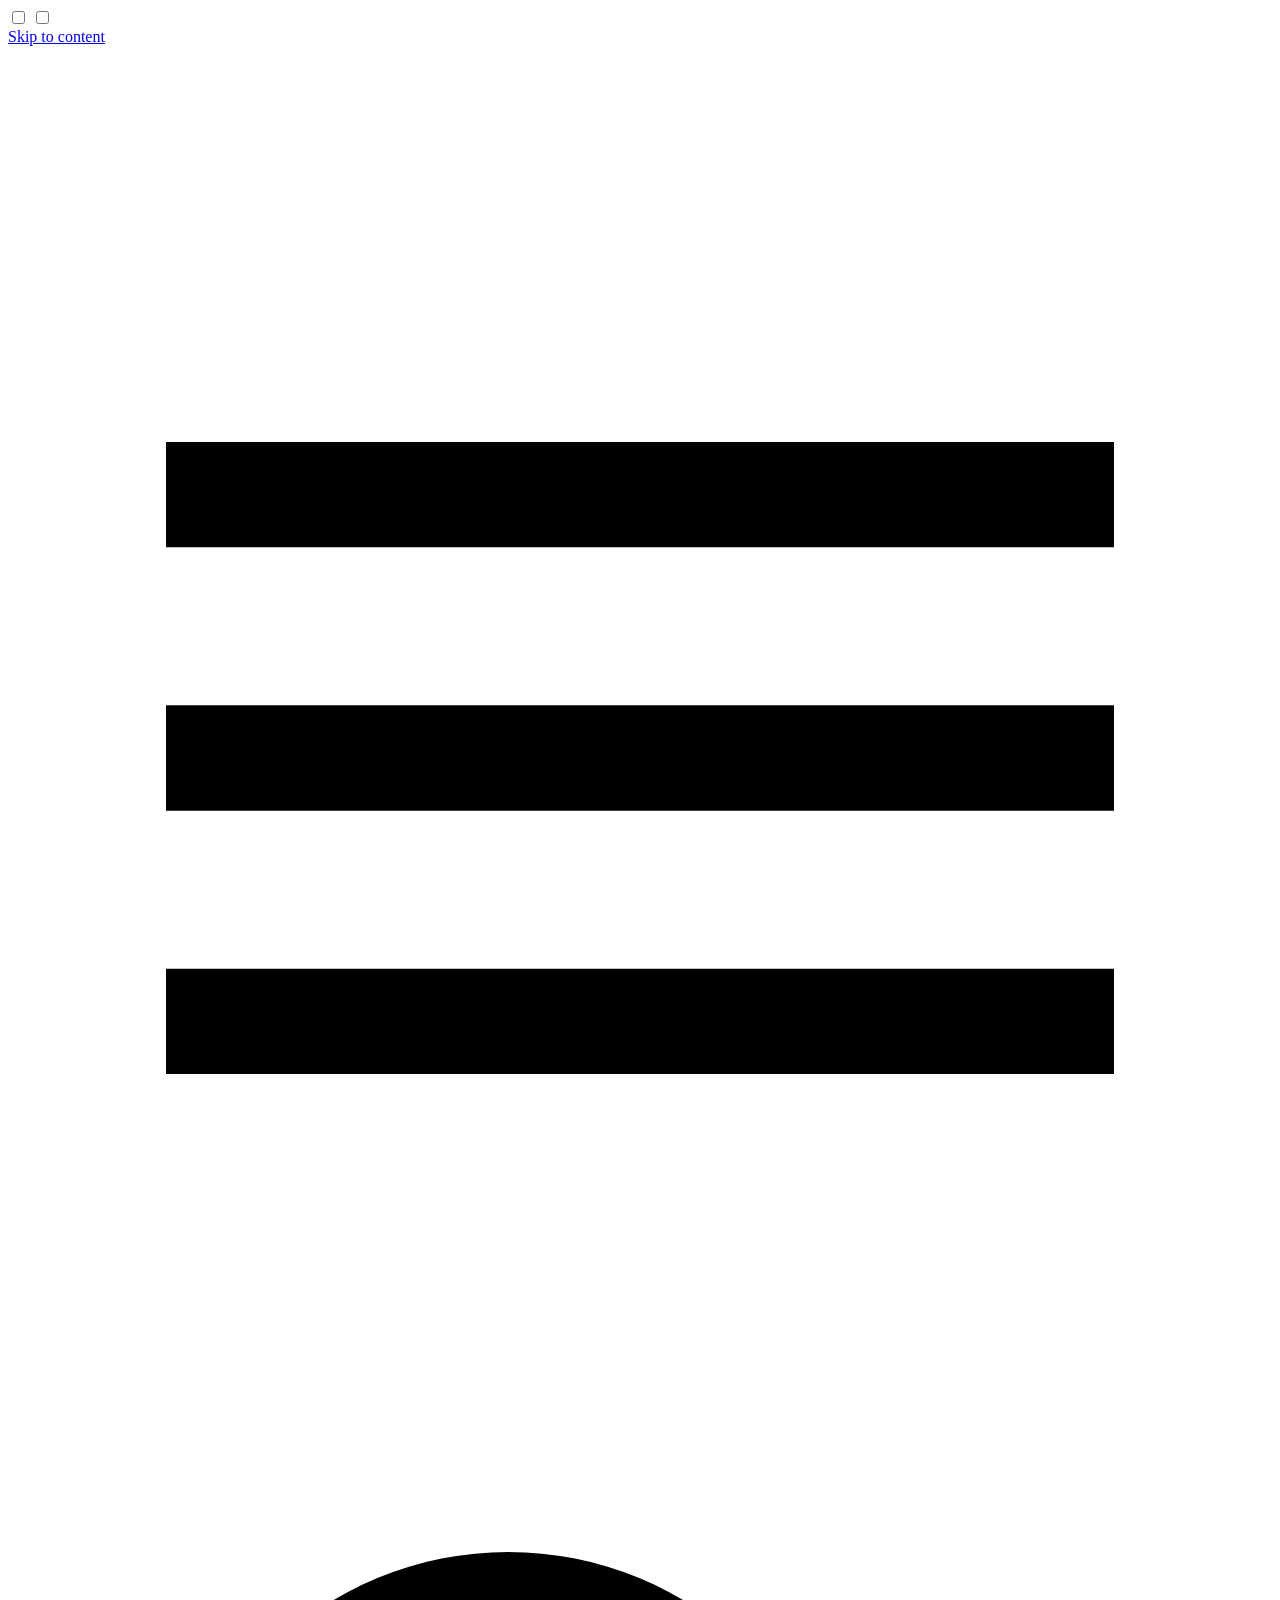
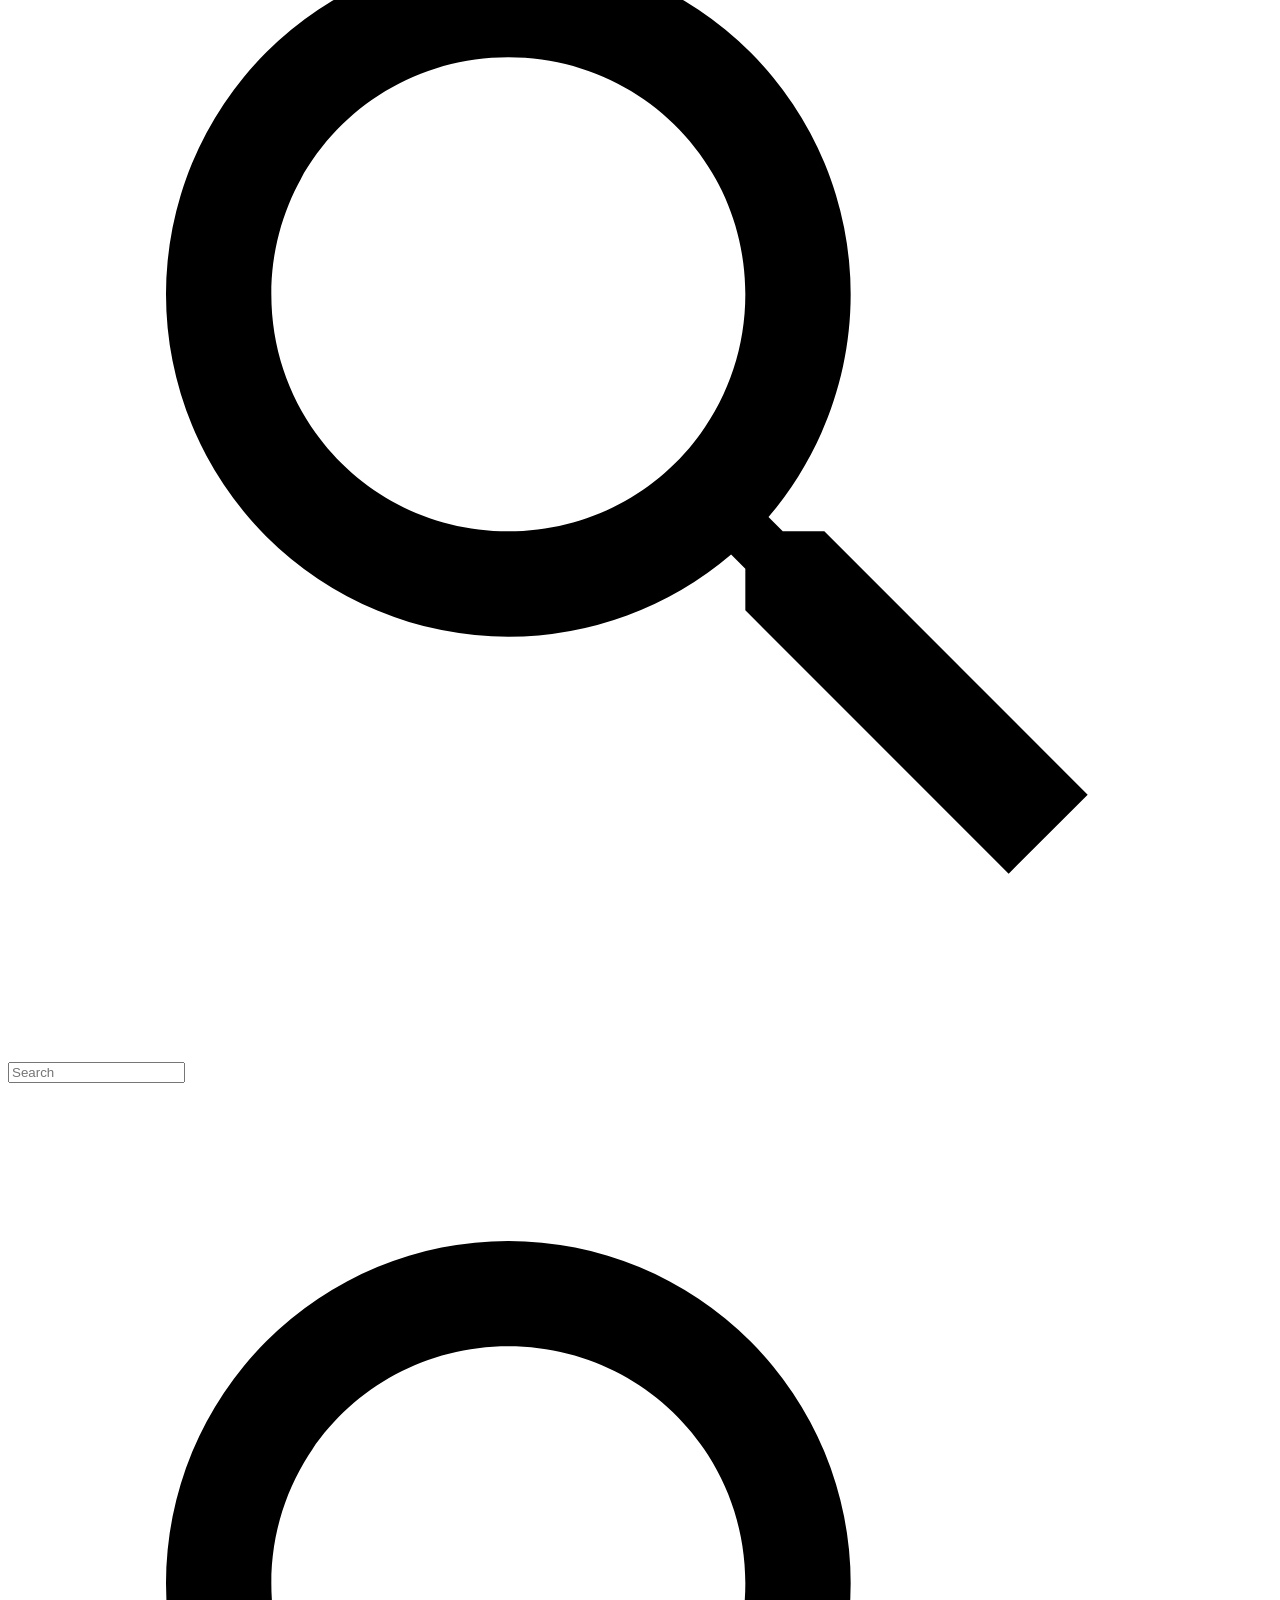
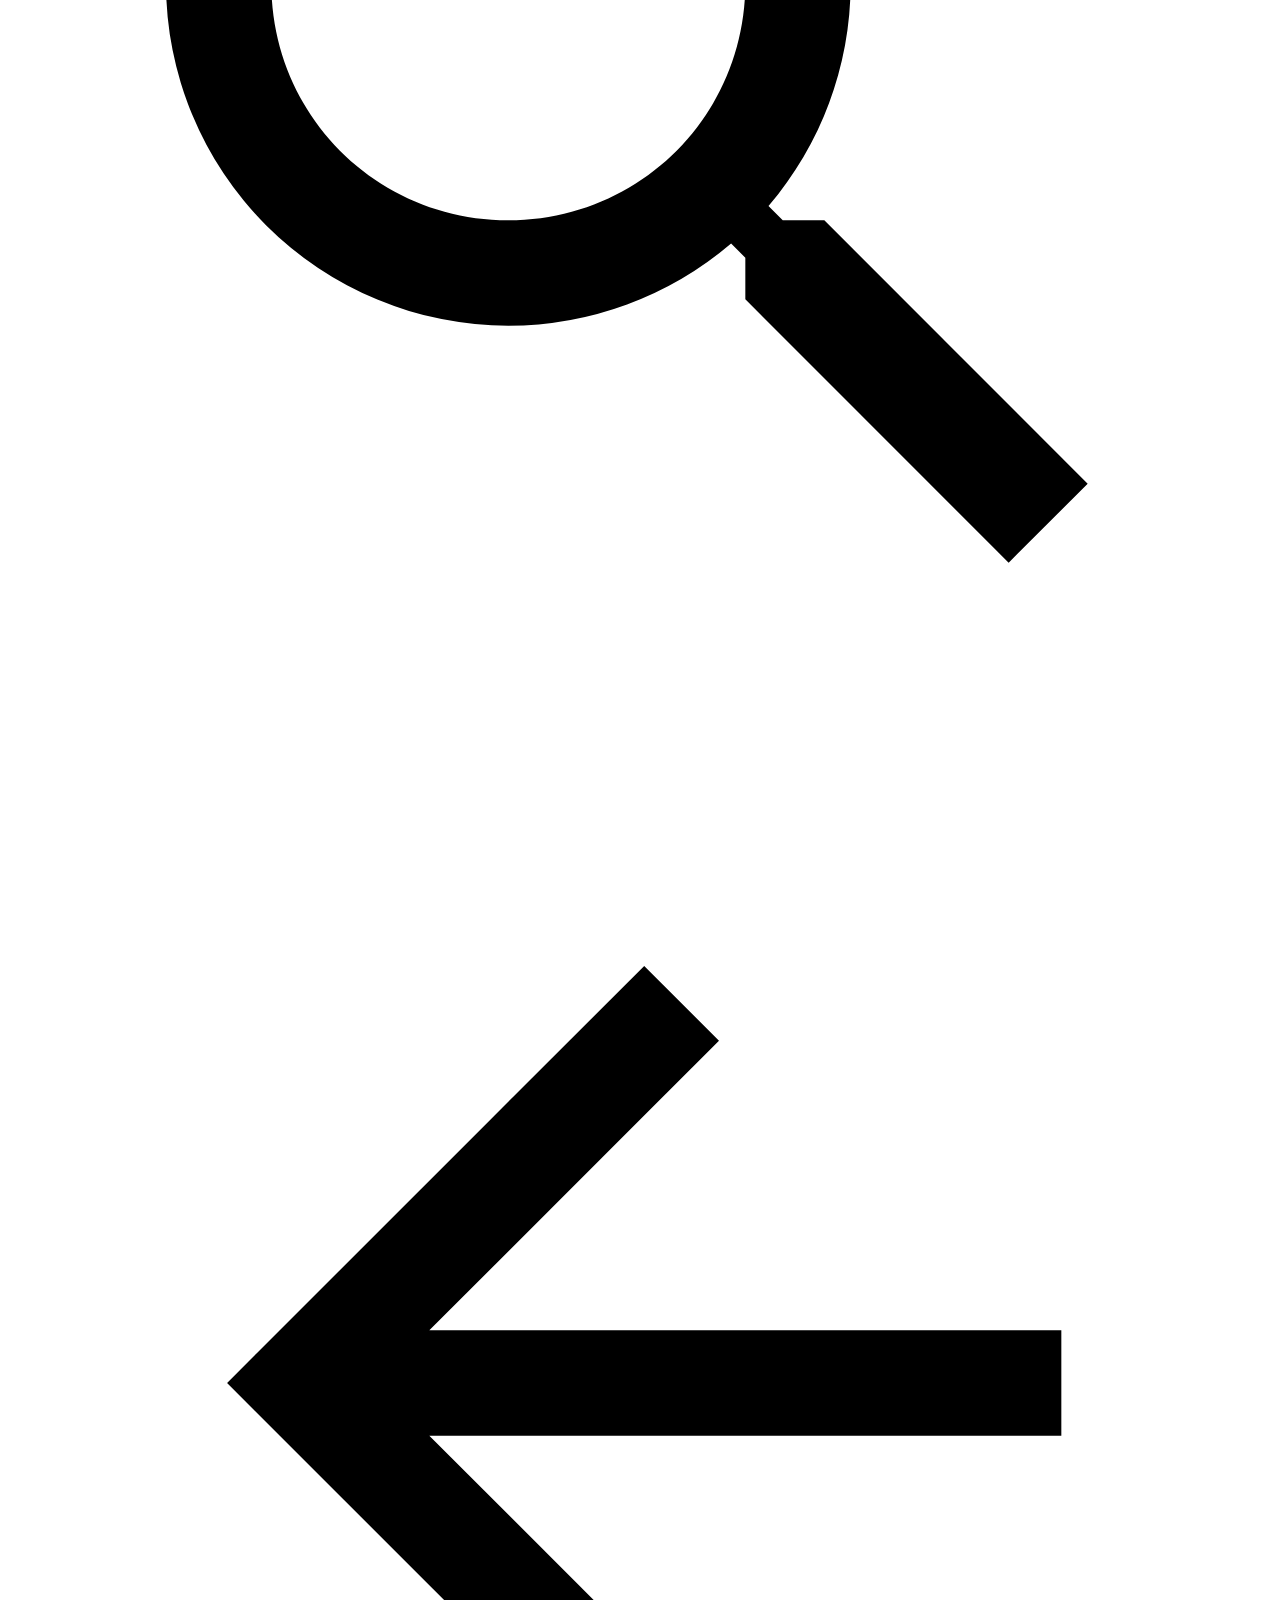
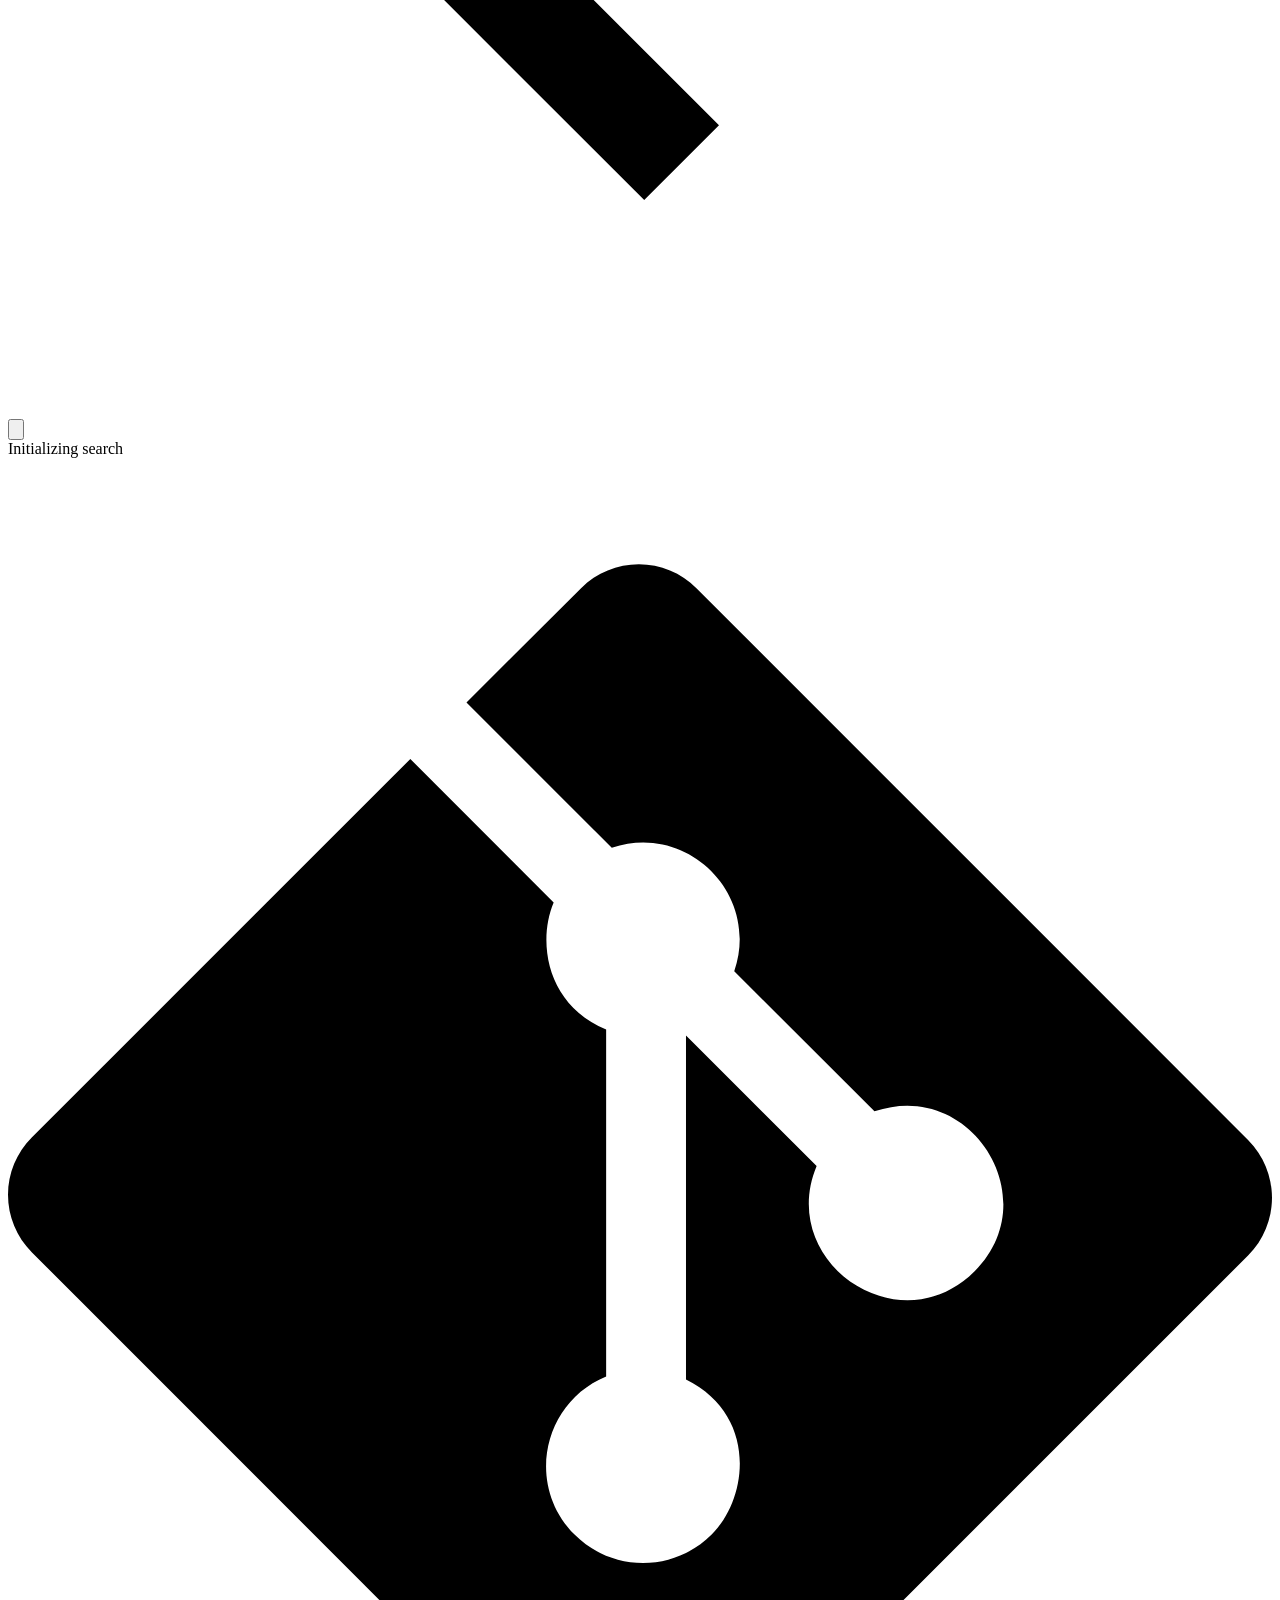
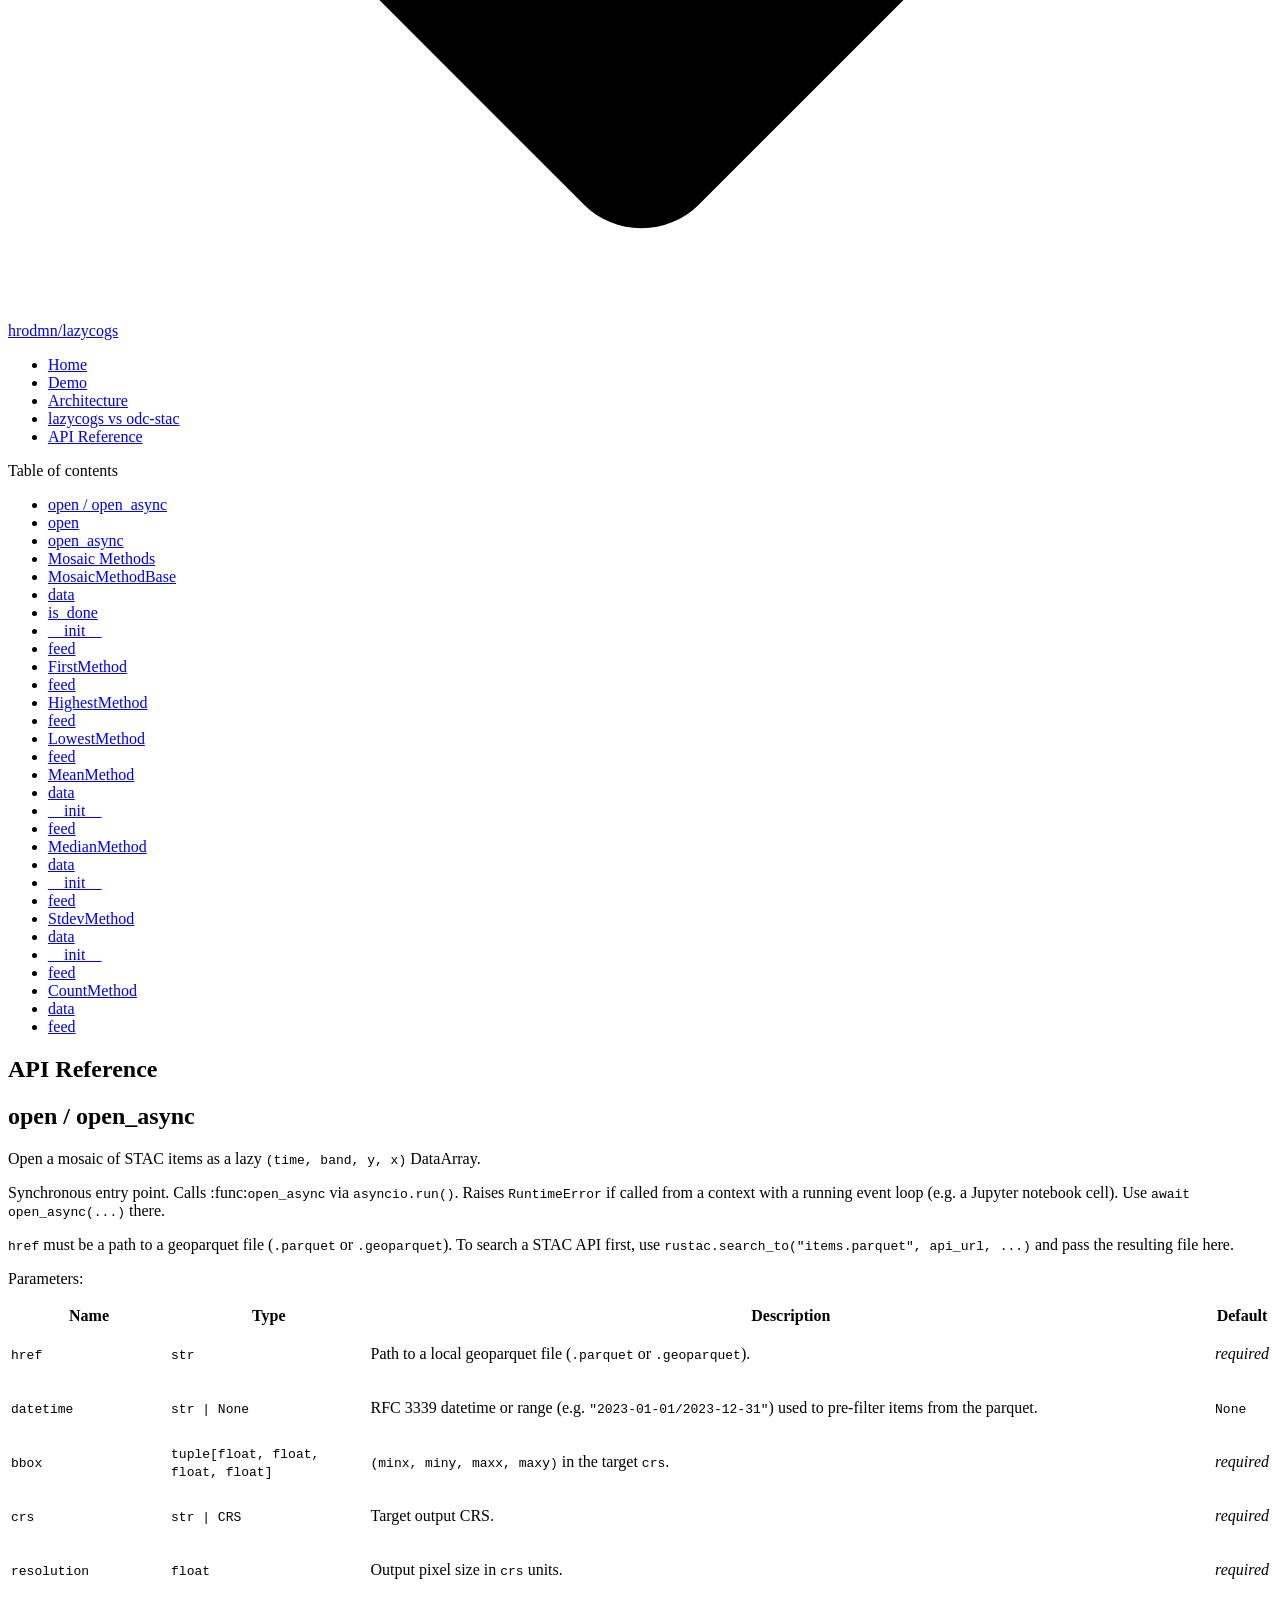
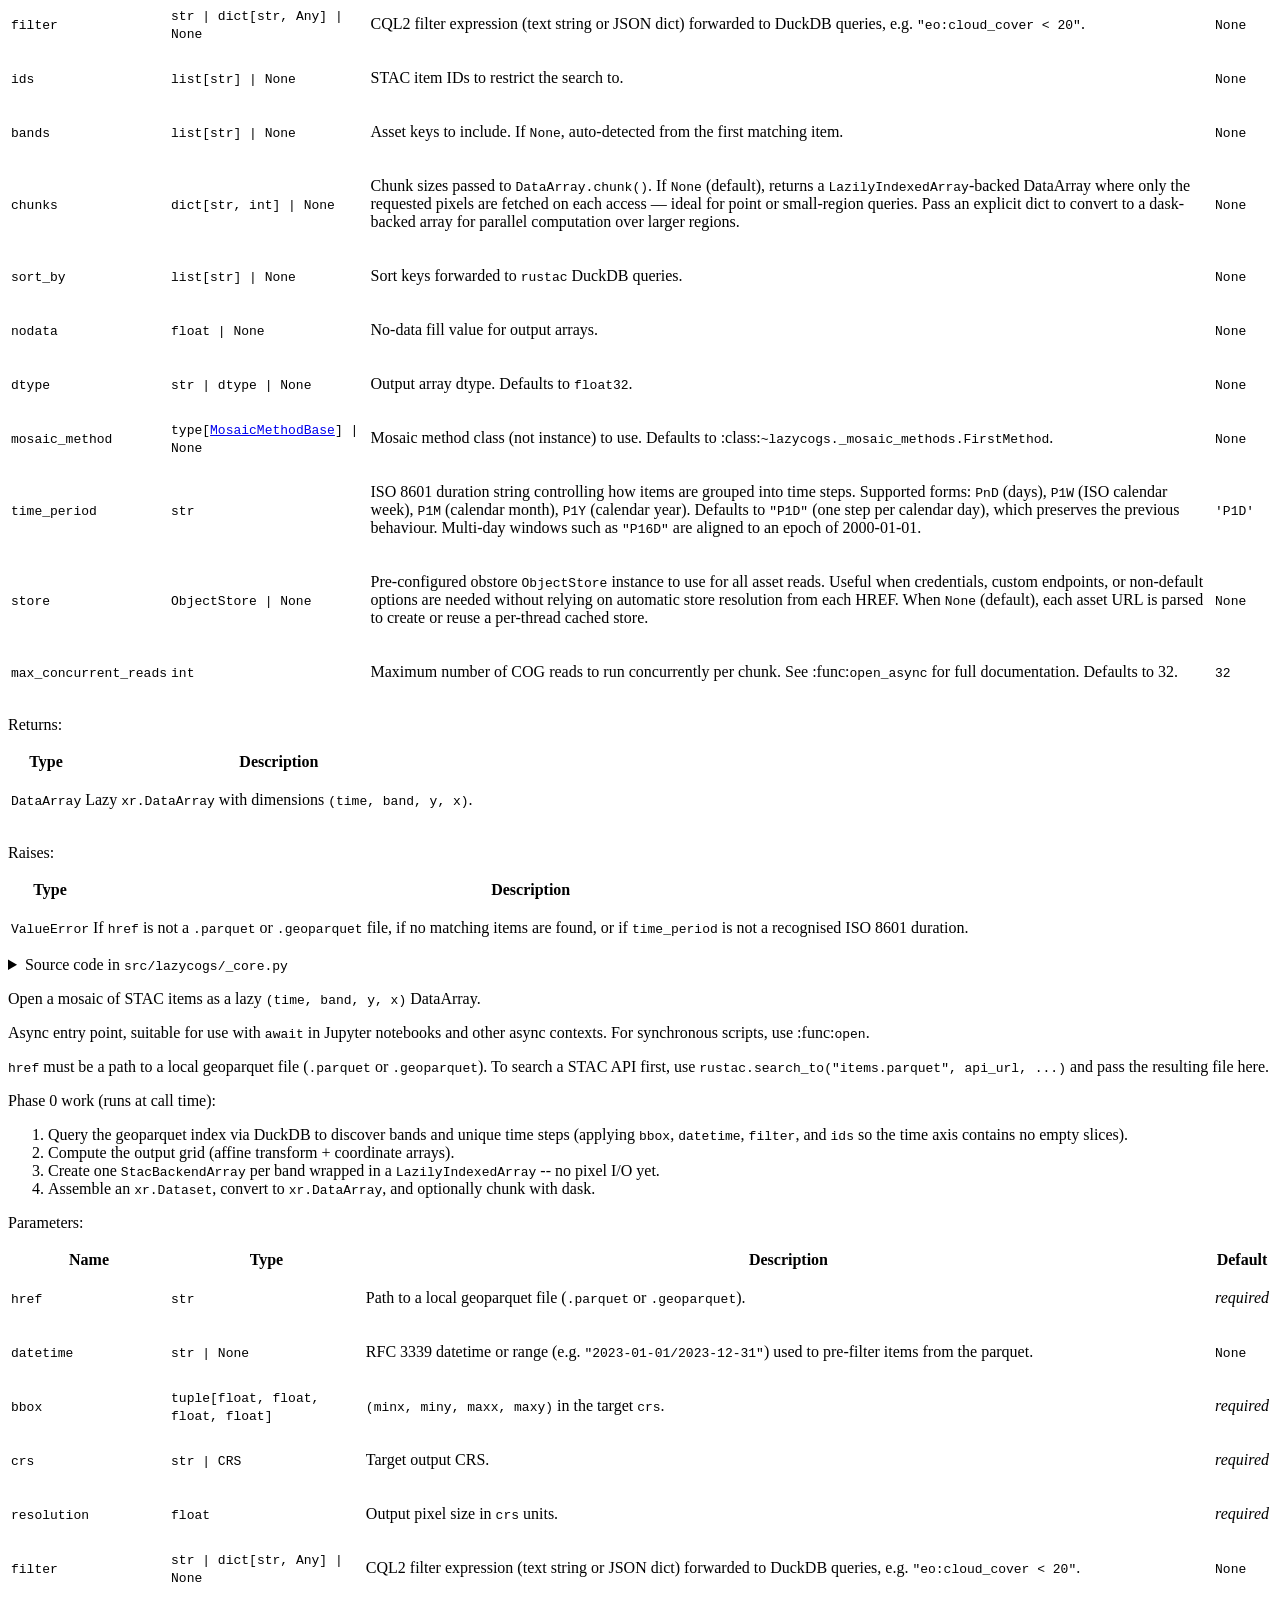
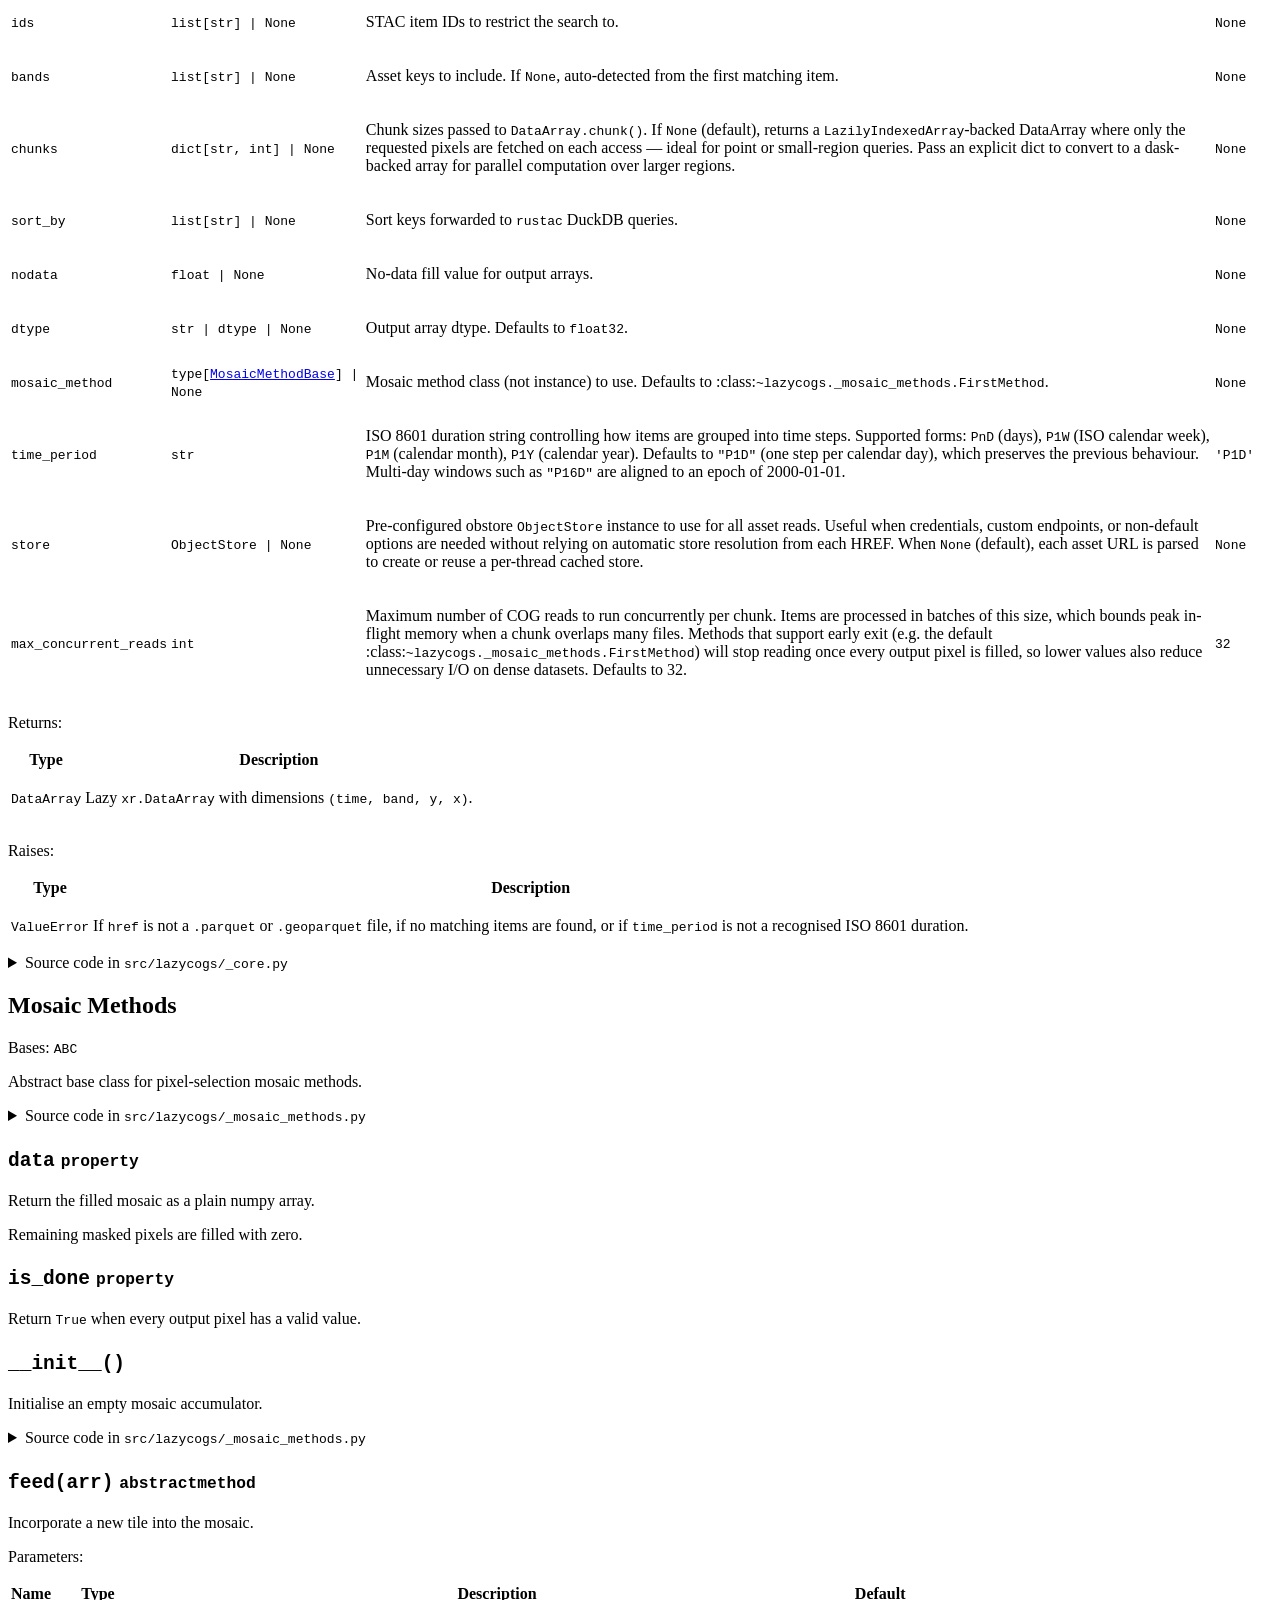
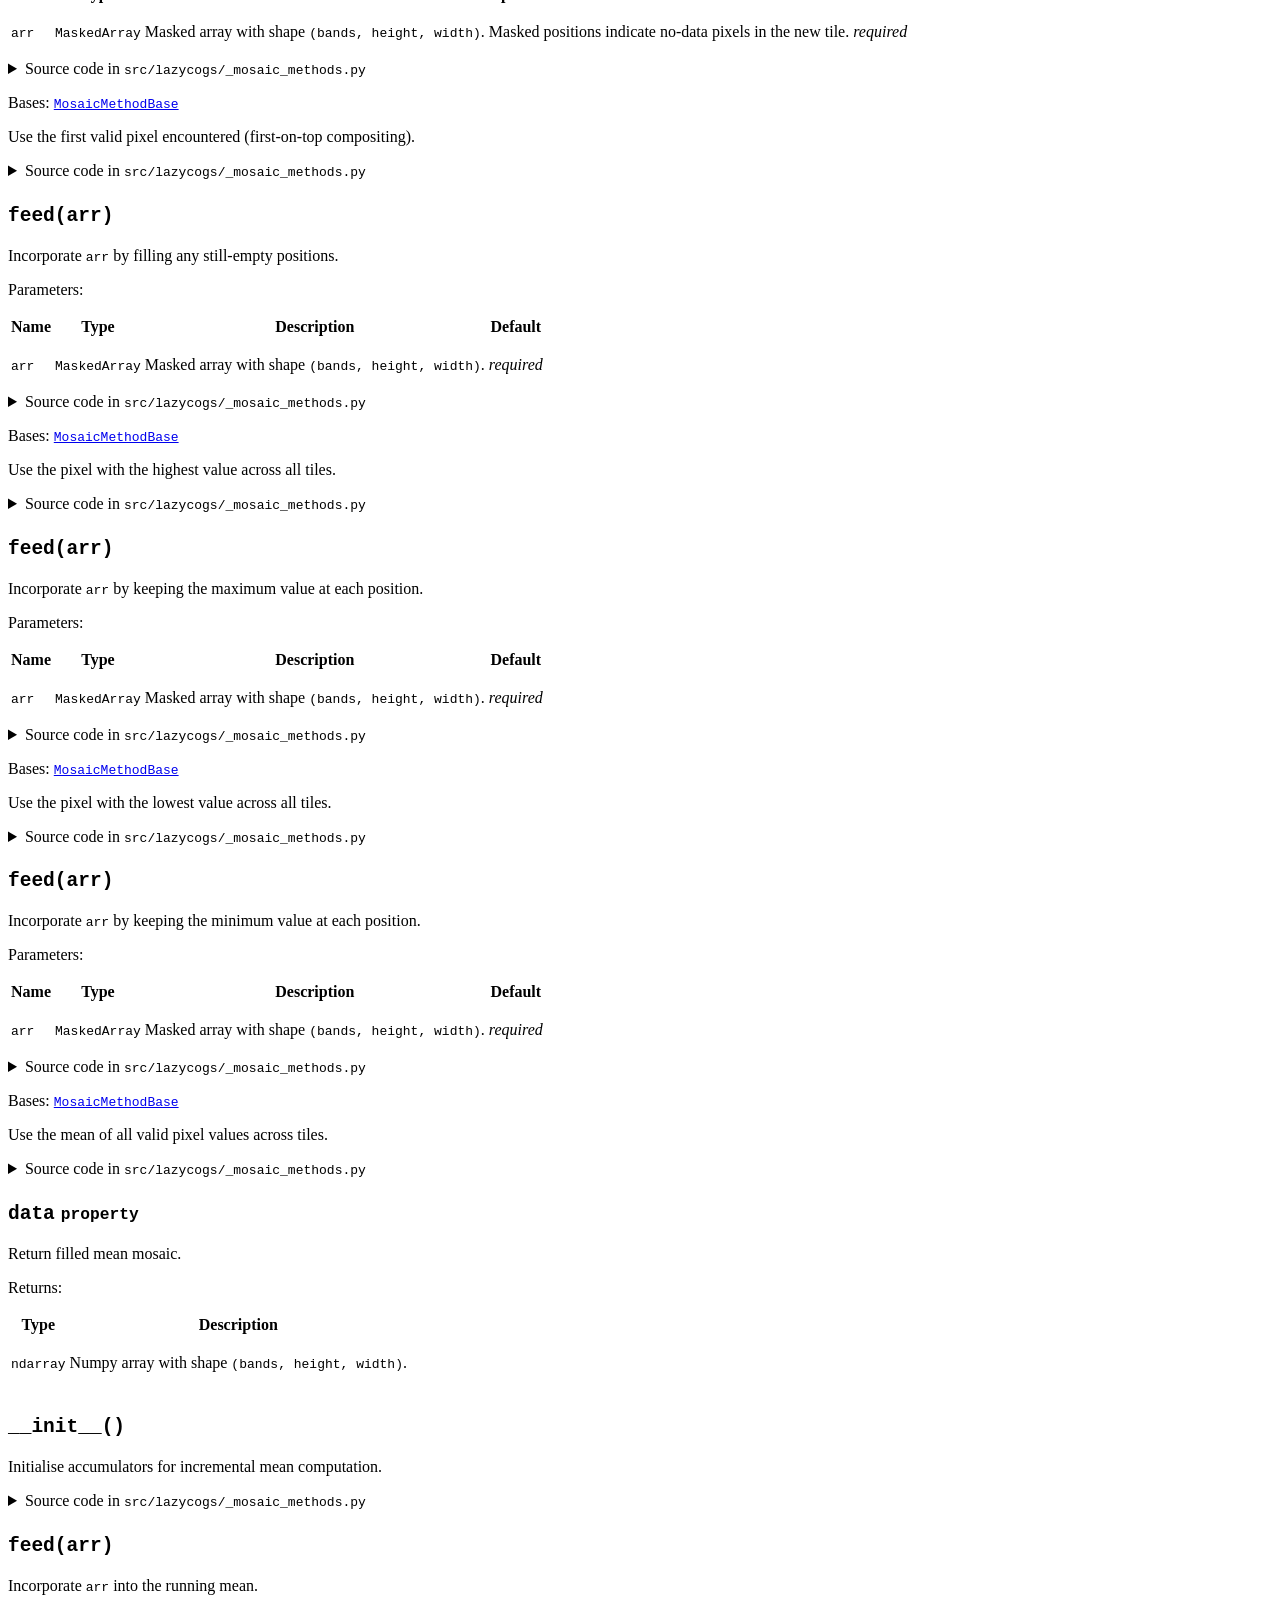
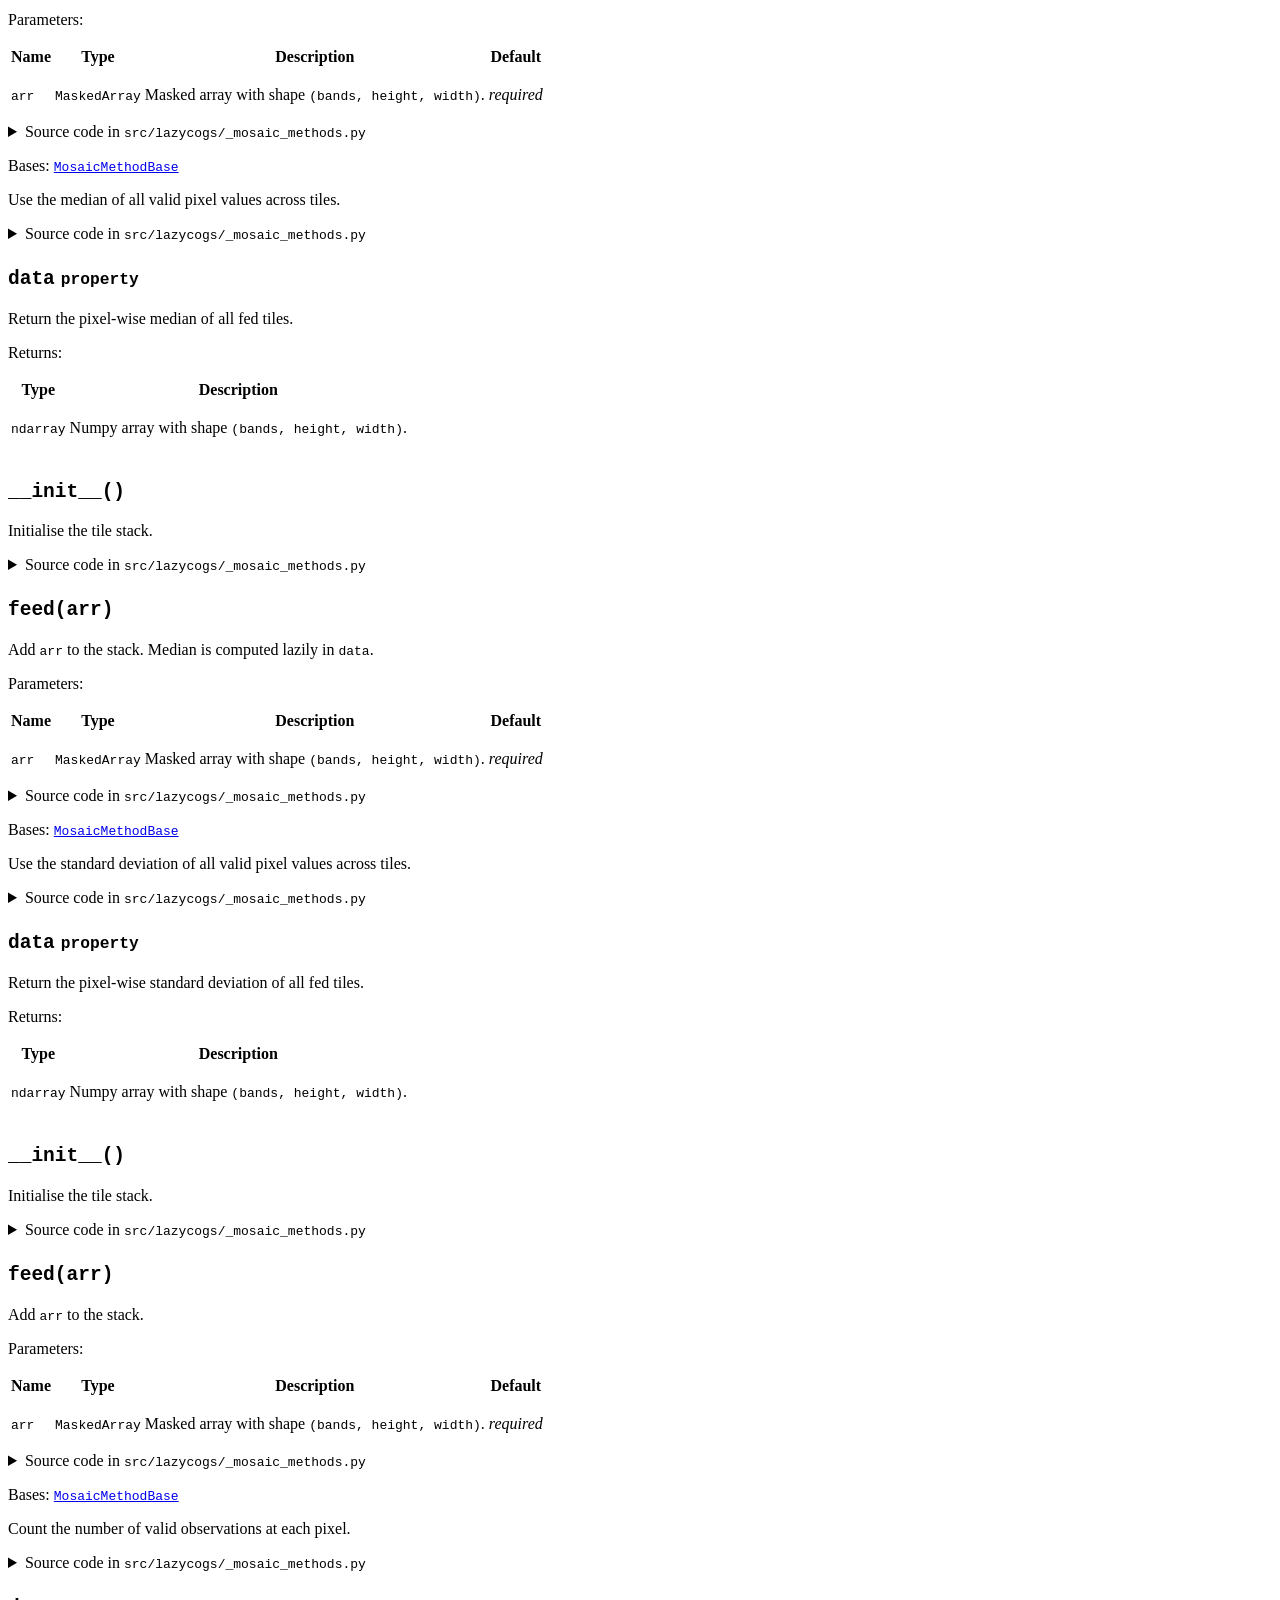
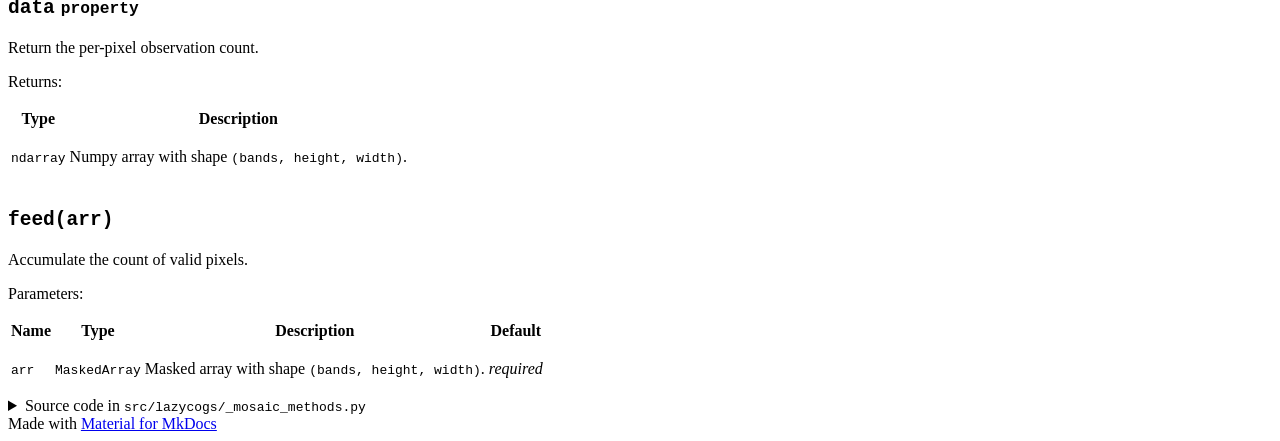
==== commit eca3cd54: "Deployed bb8606a with MkDocs version: 1.6.1" ====
--- a/api/index.html
+++ b/api/index.html
@@ -11,7 +11,7 @@
         <link rel="canonical" href="https://hrodmn.github.io/lazycogs/api/">
       
       
-        <link rel="prev" href="../architecture/">
+        <link rel="prev" href="../lazycogs-odc-stac/">
       
       
       
@@ -241,6 +241,25 @@
   
   
   
+  
+    <li class="md-tabs__item">
+      <a href="../lazycogs-odc-stac/" class="md-tabs__link">
+        
+  
+  
+    
+  
+  lazycogs vs odc-stac
+
+      </a>
+    </li>
+  
+
+      
+        
+  
+  
+  
     
   
   
@@ -371,6 +390,33 @@
     
   
     Architecture
+  
+
+    
+  </span>
+  
+  
+
+      </a>
+    </li>
+  
+
+    
+      
+      
+  
+  
+  
+  
+    <li class="md-nav__item">
+      <a href="../lazycogs-odc-stac/" class="md-nav__link">
+        
+  
+  
+  <span class="md-ellipsis">
+    
+  
+    lazycogs vs odc-stac
   
 
     
@@ -1526,7 +1572,12 @@
 
             <details class="mkdocstrings-source">
               <summary>Source code in <code>src/lazycogs/_core.py</code></summary>
-              <div class="highlight"><table class="highlighttable"><tr><td class="linenos"><div class="linenodiv"><pre><span></span><span class="normal"><a href="#__codelineno-0-435">435</a></span>
+              <div class="highlight"><table class="highlighttable"><tr><td class="linenos"><div class="linenodiv"><pre><span></span><span class="normal"><a href="#__codelineno-0-430">430</a></span>
+<span class="normal"><a href="#__codelineno-0-431">431</a></span>
+<span class="normal"><a href="#__codelineno-0-432">432</a></span>
+<span class="normal"><a href="#__codelineno-0-433">433</a></span>
+<span class="normal"><a href="#__codelineno-0-434">434</a></span>
+<span class="normal"><a href="#__codelineno-0-435">435</a></span>
 <span class="normal"><a href="#__codelineno-0-436">436</a></span>
 <span class="normal"><a href="#__codelineno-0-437">437</a></span>
 <span class="normal"><a href="#__codelineno-0-438">438</a></span>
@@ -1618,109 +1669,104 @@
 <span class="normal"><a href="#__codelineno-0-524">524</a></span>
 <span class="normal"><a href="#__codelineno-0-525">525</a></span>
 <span class="normal"><a href="#__codelineno-0-526">526</a></span>
-<span class="normal"><a href="#__codelineno-0-527">527</a></span>
-<span class="normal"><a href="#__codelineno-0-528">528</a></span>
-<span class="normal"><a href="#__codelineno-0-529">529</a></span>
-<span class="normal"><a href="#__codelineno-0-530">530</a></span>
-<span class="normal"><a href="#__codelineno-0-531">531</a></span>
-<span class="normal"><a href="#__codelineno-0-532">532</a></span></pre></div></td><td class="code"><div><pre><span></span><code><a id="__codelineno-0-435" name="__codelineno-0-435"></a><span class="k">def</span><span class="w"> </span><span class="nf">open</span><span class="p">(</span>  <span class="c1"># noqa: A001</span>
-<a id="__codelineno-0-436" name="__codelineno-0-436"></a>    <span class="n">href</span><span class="p">:</span> <span class="nb">str</span><span class="p">,</span>
-<a id="__codelineno-0-437" name="__codelineno-0-437"></a>    <span class="o">*</span><span class="p">,</span>
-<a id="__codelineno-0-438" name="__codelineno-0-438"></a>    <span class="n">datetime</span><span class="p">:</span> <span class="nb">str</span> <span class="o">|</span> <span class="kc">None</span> <span class="o">=</span> <span class="kc">None</span><span class="p">,</span>
-<a id="__codelineno-0-439" name="__codelineno-0-439"></a>    <span class="n">bbox</span><span class="p">:</span> <span class="nb">tuple</span><span class="p">[</span><span class="nb">float</span><span class="p">,</span> <span class="nb">float</span><span class="p">,</span> <span class="nb">float</span><span class="p">,</span> <span class="nb">float</span><span class="p">],</span>
-<a id="__codelineno-0-440" name="__codelineno-0-440"></a>    <span class="n">crs</span><span class="p">:</span> <span class="nb">str</span> <span class="o">|</span> <span class="n">CRS</span><span class="p">,</span>
-<a id="__codelineno-0-441" name="__codelineno-0-441"></a>    <span class="n">resolution</span><span class="p">:</span> <span class="nb">float</span><span class="p">,</span>
-<a id="__codelineno-0-442" name="__codelineno-0-442"></a>    <span class="nb">filter</span><span class="p">:</span> <span class="nb">str</span> <span class="o">|</span> <span class="nb">dict</span><span class="p">[</span><span class="nb">str</span><span class="p">,</span> <span class="n">Any</span><span class="p">]</span> <span class="o">|</span> <span class="kc">None</span> <span class="o">=</span> <span class="kc">None</span><span class="p">,</span>
-<a id="__codelineno-0-443" name="__codelineno-0-443"></a>    <span class="n">ids</span><span class="p">:</span> <span class="nb">list</span><span class="p">[</span><span class="nb">str</span><span class="p">]</span> <span class="o">|</span> <span class="kc">None</span> <span class="o">=</span> <span class="kc">None</span><span class="p">,</span>
-<a id="__codelineno-0-444" name="__codelineno-0-444"></a>    <span class="n">bands</span><span class="p">:</span> <span class="nb">list</span><span class="p">[</span><span class="nb">str</span><span class="p">]</span> <span class="o">|</span> <span class="kc">None</span> <span class="o">=</span> <span class="kc">None</span><span class="p">,</span>
-<a id="__codelineno-0-445" name="__codelineno-0-445"></a>    <span class="n">chunks</span><span class="p">:</span> <span class="nb">dict</span><span class="p">[</span><span class="nb">str</span><span class="p">,</span> <span class="nb">int</span><span class="p">]</span> <span class="o">|</span> <span class="kc">None</span> <span class="o">=</span> <span class="kc">None</span><span class="p">,</span>
-<a id="__codelineno-0-446" name="__codelineno-0-446"></a>    <span class="n">sort_by</span><span class="p">:</span> <span class="nb">list</span><span class="p">[</span><span class="nb">str</span><span class="p">]</span> <span class="o">|</span> <span class="kc">None</span> <span class="o">=</span> <span class="kc">None</span><span class="p">,</span>
-<a id="__codelineno-0-447" name="__codelineno-0-447"></a>    <span class="n">nodata</span><span class="p">:</span> <span class="nb">float</span> <span class="o">|</span> <span class="kc">None</span> <span class="o">=</span> <span class="kc">None</span><span class="p">,</span>
-<a id="__codelineno-0-448" name="__codelineno-0-448"></a>    <span class="n">dtype</span><span class="p">:</span> <span class="nb">str</span> <span class="o">|</span> <span class="n">np</span><span class="o">.</span><span class="n">dtype</span> <span class="o">|</span> <span class="kc">None</span> <span class="o">=</span> <span class="kc">None</span><span class="p">,</span>
-<a id="__codelineno-0-449" name="__codelineno-0-449"></a>    <span class="n">mosaic_method</span><span class="p">:</span> <span class="nb">type</span><span class="p">[</span><span class="n">MosaicMethodBase</span><span class="p">]</span> <span class="o">|</span> <span class="kc">None</span> <span class="o">=</span> <span class="kc">None</span><span class="p">,</span>
-<a id="__codelineno-0-450" name="__codelineno-0-450"></a>    <span class="n">time_period</span><span class="p">:</span> <span class="nb">str</span> <span class="o">=</span> <span class="s2">&quot;P1D&quot;</span><span class="p">,</span>
-<a id="__codelineno-0-451" name="__codelineno-0-451"></a>    <span class="n">store</span><span class="p">:</span> <span class="n">ObjectStore</span> <span class="o">|</span> <span class="kc">None</span> <span class="o">=</span> <span class="kc">None</span><span class="p">,</span>
-<a id="__codelineno-0-452" name="__codelineno-0-452"></a>    <span class="n">max_concurrent_reads</span><span class="p">:</span> <span class="nb">int</span> <span class="o">=</span> <span class="mi">32</span><span class="p">,</span>
-<a id="__codelineno-0-453" name="__codelineno-0-453"></a><span class="p">)</span> <span class="o">-&gt;</span> <span class="n">xr</span><span class="o">.</span><span class="n">DataArray</span><span class="p">:</span>
-<a id="__codelineno-0-454" name="__codelineno-0-454"></a><span class="w">    </span><span class="sd">&quot;&quot;&quot;Open a mosaic of STAC items as a lazy ``(time, band, y, x)`` DataArray.</span>
-<a id="__codelineno-0-455" name="__codelineno-0-455"></a>
-<a id="__codelineno-0-456" name="__codelineno-0-456"></a><span class="sd">    Synchronous entry point.  Calls :func:`open_async` via ``asyncio.run()``.</span>
-<a id="__codelineno-0-457" name="__codelineno-0-457"></a><span class="sd">    Raises ``RuntimeError`` if called from a context with a running event loop</span>
-<a id="__codelineno-0-458" name="__codelineno-0-458"></a><span class="sd">    (e.g. a Jupyter notebook cell).  Use ``await open_async(...)`` there.</span>
+<span class="normal"><a href="#__codelineno-0-527">527</a></span></pre></div></td><td class="code"><div><pre><span></span><code><a id="__codelineno-0-430" name="__codelineno-0-430"></a><span class="k">def</span><span class="w"> </span><span class="nf">open</span><span class="p">(</span>  <span class="c1"># noqa: A001</span>
+<a id="__codelineno-0-431" name="__codelineno-0-431"></a>    <span class="n">href</span><span class="p">:</span> <span class="nb">str</span><span class="p">,</span>
+<a id="__codelineno-0-432" name="__codelineno-0-432"></a>    <span class="o">*</span><span class="p">,</span>
+<a id="__codelineno-0-433" name="__codelineno-0-433"></a>    <span class="n">datetime</span><span class="p">:</span> <span class="nb">str</span> <span class="o">|</span> <span class="kc">None</span> <span class="o">=</span> <span class="kc">None</span><span class="p">,</span>
+<a id="__codelineno-0-434" name="__codelineno-0-434"></a>    <span class="n">bbox</span><span class="p">:</span> <span class="nb">tuple</span><span class="p">[</span><span class="nb">float</span><span class="p">,</span> <span class="nb">float</span><span class="p">,</span> <span class="nb">float</span><span class="p">,</span> <span class="nb">float</span><span class="p">],</span>
+<a id="__codelineno-0-435" name="__codelineno-0-435"></a>    <span class="n">crs</span><span class="p">:</span> <span class="nb">str</span> <span class="o">|</span> <span class="n">CRS</span><span class="p">,</span>
+<a id="__codelineno-0-436" name="__codelineno-0-436"></a>    <span class="n">resolution</span><span class="p">:</span> <span class="nb">float</span><span class="p">,</span>
+<a id="__codelineno-0-437" name="__codelineno-0-437"></a>    <span class="nb">filter</span><span class="p">:</span> <span class="nb">str</span> <span class="o">|</span> <span class="nb">dict</span><span class="p">[</span><span class="nb">str</span><span class="p">,</span> <span class="n">Any</span><span class="p">]</span> <span class="o">|</span> <span class="kc">None</span> <span class="o">=</span> <span class="kc">None</span><span class="p">,</span>
+<a id="__codelineno-0-438" name="__codelineno-0-438"></a>    <span class="n">ids</span><span class="p">:</span> <span class="nb">list</span><span class="p">[</span><span class="nb">str</span><span class="p">]</span> <span class="o">|</span> <span class="kc">None</span> <span class="o">=</span> <span class="kc">None</span><span class="p">,</span>
+<a id="__codelineno-0-439" name="__codelineno-0-439"></a>    <span class="n">bands</span><span class="p">:</span> <span class="nb">list</span><span class="p">[</span><span class="nb">str</span><span class="p">]</span> <span class="o">|</span> <span class="kc">None</span> <span class="o">=</span> <span class="kc">None</span><span class="p">,</span>
+<a id="__codelineno-0-440" name="__codelineno-0-440"></a>    <span class="n">chunks</span><span class="p">:</span> <span class="nb">dict</span><span class="p">[</span><span class="nb">str</span><span class="p">,</span> <span class="nb">int</span><span class="p">]</span> <span class="o">|</span> <span class="kc">None</span> <span class="o">=</span> <span class="kc">None</span><span class="p">,</span>
+<a id="__codelineno-0-441" name="__codelineno-0-441"></a>    <span class="n">sort_by</span><span class="p">:</span> <span class="nb">list</span><span class="p">[</span><span class="nb">str</span><span class="p">]</span> <span class="o">|</span> <span class="kc">None</span> <span class="o">=</span> <span class="kc">None</span><span class="p">,</span>
+<a id="__codelineno-0-442" name="__codelineno-0-442"></a>    <span class="n">nodata</span><span class="p">:</span> <span class="nb">float</span> <span class="o">|</span> <span class="kc">None</span> <span class="o">=</span> <span class="kc">None</span><span class="p">,</span>
+<a id="__codelineno-0-443" name="__codelineno-0-443"></a>    <span class="n">dtype</span><span class="p">:</span> <span class="nb">str</span> <span class="o">|</span> <span class="n">np</span><span class="o">.</span><span class="n">dtype</span> <span class="o">|</span> <span class="kc">None</span> <span class="o">=</span> <span class="kc">None</span><span class="p">,</span>
+<a id="__codelineno-0-444" name="__codelineno-0-444"></a>    <span class="n">mosaic_method</span><span class="p">:</span> <span class="nb">type</span><span class="p">[</span><span class="n">MosaicMethodBase</span><span class="p">]</span> <span class="o">|</span> <span class="kc">None</span> <span class="o">=</span> <span class="kc">None</span><span class="p">,</span>
+<a id="__codelineno-0-445" name="__codelineno-0-445"></a>    <span class="n">time_period</span><span class="p">:</span> <span class="nb">str</span> <span class="o">=</span> <span class="s2">&quot;P1D&quot;</span><span class="p">,</span>
+<a id="__codelineno-0-446" name="__codelineno-0-446"></a>    <span class="n">store</span><span class="p">:</span> <span class="n">ObjectStore</span> <span class="o">|</span> <span class="kc">None</span> <span class="o">=</span> <span class="kc">None</span><span class="p">,</span>
+<a id="__codelineno-0-447" name="__codelineno-0-447"></a>    <span class="n">max_concurrent_reads</span><span class="p">:</span> <span class="nb">int</span> <span class="o">=</span> <span class="mi">32</span><span class="p">,</span>
+<a id="__codelineno-0-448" name="__codelineno-0-448"></a><span class="p">)</span> <span class="o">-&gt;</span> <span class="n">xr</span><span class="o">.</span><span class="n">DataArray</span><span class="p">:</span>
+<a id="__codelineno-0-449" name="__codelineno-0-449"></a><span class="w">    </span><span class="sd">&quot;&quot;&quot;Open a mosaic of STAC items as a lazy ``(time, band, y, x)`` DataArray.</span>
+<a id="__codelineno-0-450" name="__codelineno-0-450"></a>
+<a id="__codelineno-0-451" name="__codelineno-0-451"></a><span class="sd">    Synchronous entry point.  Calls :func:`open_async` via ``asyncio.run()``.</span>
+<a id="__codelineno-0-452" name="__codelineno-0-452"></a><span class="sd">    Raises ``RuntimeError`` if called from a context with a running event loop</span>
+<a id="__codelineno-0-453" name="__codelineno-0-453"></a><span class="sd">    (e.g. a Jupyter notebook cell).  Use ``await open_async(...)`` there.</span>
+<a id="__codelineno-0-454" name="__codelineno-0-454"></a>
+<a id="__codelineno-0-455" name="__codelineno-0-455"></a><span class="sd">    ``href`` must be a path to a geoparquet file (``.parquet`` or</span>
+<a id="__codelineno-0-456" name="__codelineno-0-456"></a><span class="sd">    ``.geoparquet``).  To search a STAC API first, use</span>
+<a id="__codelineno-0-457" name="__codelineno-0-457"></a><span class="sd">    ``rustac.search_to(&quot;items.parquet&quot;, api_url, ...)`` and pass the</span>
+<a id="__codelineno-0-458" name="__codelineno-0-458"></a><span class="sd">    resulting file here.</span>
 <a id="__codelineno-0-459" name="__codelineno-0-459"></a>
-<a id="__codelineno-0-460" name="__codelineno-0-460"></a><span class="sd">    ``href`` must be a path to a geoparquet file (``.parquet`` or</span>
-<a id="__codelineno-0-461" name="__codelineno-0-461"></a><span class="sd">    ``.geoparquet``).  To search a STAC API first, use</span>
-<a id="__codelineno-0-462" name="__codelineno-0-462"></a><span class="sd">    ``rustac.search_to(&quot;items.parquet&quot;, api_url, ...)`` and pass the</span>
-<a id="__codelineno-0-463" name="__codelineno-0-463"></a><span class="sd">    resulting file here.</span>
-<a id="__codelineno-0-464" name="__codelineno-0-464"></a>
-<a id="__codelineno-0-465" name="__codelineno-0-465"></a><span class="sd">    Args:</span>
-<a id="__codelineno-0-466" name="__codelineno-0-466"></a><span class="sd">        href: Path to a local geoparquet file (``.parquet`` or</span>
-<a id="__codelineno-0-467" name="__codelineno-0-467"></a><span class="sd">            ``.geoparquet``).</span>
-<a id="__codelineno-0-468" name="__codelineno-0-468"></a><span class="sd">        datetime: RFC 3339 datetime or range (e.g. ``&quot;2023-01-01/2023-12-31&quot;``)</span>
-<a id="__codelineno-0-469" name="__codelineno-0-469"></a><span class="sd">            used to pre-filter items from the parquet.</span>
-<a id="__codelineno-0-470" name="__codelineno-0-470"></a><span class="sd">        bbox: ``(minx, miny, maxx, maxy)`` in the target ``crs``.</span>
-<a id="__codelineno-0-471" name="__codelineno-0-471"></a><span class="sd">        crs: Target output CRS.</span>
-<a id="__codelineno-0-472" name="__codelineno-0-472"></a><span class="sd">        resolution: Output pixel size in ``crs`` units.</span>
-<a id="__codelineno-0-473" name="__codelineno-0-473"></a><span class="sd">        filter: CQL2 filter expression (text string or JSON dict) forwarded</span>
-<a id="__codelineno-0-474" name="__codelineno-0-474"></a><span class="sd">            to DuckDB queries, e.g. ``&quot;eo:cloud_cover &lt; 20&quot;``.</span>
-<a id="__codelineno-0-475" name="__codelineno-0-475"></a><span class="sd">        ids: STAC item IDs to restrict the search to.</span>
-<a id="__codelineno-0-476" name="__codelineno-0-476"></a><span class="sd">        bands: Asset keys to include.  If ``None``, auto-detected from the</span>
-<a id="__codelineno-0-477" name="__codelineno-0-477"></a><span class="sd">            first matching item.</span>
-<a id="__codelineno-0-478" name="__codelineno-0-478"></a><span class="sd">        chunks: Chunk sizes passed to ``DataArray.chunk()``.  If ``None``</span>
-<a id="__codelineno-0-479" name="__codelineno-0-479"></a><span class="sd">            (default), returns a ``LazilyIndexedArray``-backed DataArray</span>
-<a id="__codelineno-0-480" name="__codelineno-0-480"></a><span class="sd">            where only the requested pixels are fetched on each access —</span>
-<a id="__codelineno-0-481" name="__codelineno-0-481"></a><span class="sd">            ideal for point or small-region queries.  Pass an explicit dict</span>
-<a id="__codelineno-0-482" name="__codelineno-0-482"></a><span class="sd">            to convert to a dask-backed array for parallel computation over</span>
-<a id="__codelineno-0-483" name="__codelineno-0-483"></a><span class="sd">            larger regions.</span>
-<a id="__codelineno-0-484" name="__codelineno-0-484"></a><span class="sd">        sort_by: Sort keys forwarded to ``rustac`` DuckDB queries.</span>
-<a id="__codelineno-0-485" name="__codelineno-0-485"></a><span class="sd">        nodata: No-data fill value for output arrays.</span>
-<a id="__codelineno-0-486" name="__codelineno-0-486"></a><span class="sd">        dtype: Output array dtype.  Defaults to ``float32``.</span>
-<a id="__codelineno-0-487" name="__codelineno-0-487"></a><span class="sd">        mosaic_method: Mosaic method class (not instance) to use.  Defaults</span>
-<a id="__codelineno-0-488" name="__codelineno-0-488"></a><span class="sd">            to :class:`~lazycogs._mosaic_methods.FirstMethod`.</span>
-<a id="__codelineno-0-489" name="__codelineno-0-489"></a><span class="sd">        time_period: ISO 8601 duration string controlling how items are</span>
-<a id="__codelineno-0-490" name="__codelineno-0-490"></a><span class="sd">            grouped into time steps.  Supported forms: ``PnD`` (days),</span>
-<a id="__codelineno-0-491" name="__codelineno-0-491"></a><span class="sd">            ``P1W`` (ISO calendar week), ``P1M`` (calendar month), ``P1Y``</span>
-<a id="__codelineno-0-492" name="__codelineno-0-492"></a><span class="sd">            (calendar year).  Defaults to ``&quot;P1D&quot;`` (one step per calendar</span>
-<a id="__codelineno-0-493" name="__codelineno-0-493"></a><span class="sd">            day), which preserves the previous behaviour.  Multi-day windows</span>
-<a id="__codelineno-0-494" name="__codelineno-0-494"></a><span class="sd">            such as ``&quot;P16D&quot;`` are aligned to an epoch of 2000-01-01.</span>
-<a id="__codelineno-0-495" name="__codelineno-0-495"></a><span class="sd">        store: Pre-configured obstore ``ObjectStore`` instance to use for all</span>
-<a id="__codelineno-0-496" name="__codelineno-0-496"></a><span class="sd">            asset reads.  Useful when credentials, custom endpoints, or</span>
-<a id="__codelineno-0-497" name="__codelineno-0-497"></a><span class="sd">            non-default options are needed without relying on automatic store</span>
-<a id="__codelineno-0-498" name="__codelineno-0-498"></a><span class="sd">            resolution from each HREF.  When ``None`` (default), each asset</span>
-<a id="__codelineno-0-499" name="__codelineno-0-499"></a><span class="sd">            URL is parsed to create or reuse a per-thread cached store.</span>
-<a id="__codelineno-0-500" name="__codelineno-0-500"></a><span class="sd">        max_concurrent_reads: Maximum number of COG reads to run concurrently</span>
-<a id="__codelineno-0-501" name="__codelineno-0-501"></a><span class="sd">            per chunk.  See :func:`open_async` for full documentation.</span>
-<a id="__codelineno-0-502" name="__codelineno-0-502"></a><span class="sd">            Defaults to 32.</span>
-<a id="__codelineno-0-503" name="__codelineno-0-503"></a>
-<a id="__codelineno-0-504" name="__codelineno-0-504"></a><span class="sd">    Returns:</span>
-<a id="__codelineno-0-505" name="__codelineno-0-505"></a><span class="sd">        Lazy ``xr.DataArray`` with dimensions ``(time, band, y, x)``.</span>
+<a id="__codelineno-0-460" name="__codelineno-0-460"></a><span class="sd">    Args:</span>
+<a id="__codelineno-0-461" name="__codelineno-0-461"></a><span class="sd">        href: Path to a local geoparquet file (``.parquet`` or</span>
+<a id="__codelineno-0-462" name="__codelineno-0-462"></a><span class="sd">            ``.geoparquet``).</span>
+<a id="__codelineno-0-463" name="__codelineno-0-463"></a><span class="sd">        datetime: RFC 3339 datetime or range (e.g. ``&quot;2023-01-01/2023-12-31&quot;``)</span>
+<a id="__codelineno-0-464" name="__codelineno-0-464"></a><span class="sd">            used to pre-filter items from the parquet.</span>
+<a id="__codelineno-0-465" name="__codelineno-0-465"></a><span class="sd">        bbox: ``(minx, miny, maxx, maxy)`` in the target ``crs``.</span>
+<a id="__codelineno-0-466" name="__codelineno-0-466"></a><span class="sd">        crs: Target output CRS.</span>
+<a id="__codelineno-0-467" name="__codelineno-0-467"></a><span class="sd">        resolution: Output pixel size in ``crs`` units.</span>
+<a id="__codelineno-0-468" name="__codelineno-0-468"></a><span class="sd">        filter: CQL2 filter expression (text string or JSON dict) forwarded</span>
+<a id="__codelineno-0-469" name="__codelineno-0-469"></a><span class="sd">            to DuckDB queries, e.g. ``&quot;eo:cloud_cover &lt; 20&quot;``.</span>
+<a id="__codelineno-0-470" name="__codelineno-0-470"></a><span class="sd">        ids: STAC item IDs to restrict the search to.</span>
+<a id="__codelineno-0-471" name="__codelineno-0-471"></a><span class="sd">        bands: Asset keys to include.  If ``None``, auto-detected from the</span>
+<a id="__codelineno-0-472" name="__codelineno-0-472"></a><span class="sd">            first matching item.</span>
+<a id="__codelineno-0-473" name="__codelineno-0-473"></a><span class="sd">        chunks: Chunk sizes passed to ``DataArray.chunk()``.  If ``None``</span>
+<a id="__codelineno-0-474" name="__codelineno-0-474"></a><span class="sd">            (default), returns a ``LazilyIndexedArray``-backed DataArray</span>
+<a id="__codelineno-0-475" name="__codelineno-0-475"></a><span class="sd">            where only the requested pixels are fetched on each access —</span>
+<a id="__codelineno-0-476" name="__codelineno-0-476"></a><span class="sd">            ideal for point or small-region queries.  Pass an explicit dict</span>
+<a id="__codelineno-0-477" name="__codelineno-0-477"></a><span class="sd">            to convert to a dask-backed array for parallel computation over</span>
+<a id="__codelineno-0-478" name="__codelineno-0-478"></a><span class="sd">            larger regions.</span>
+<a id="__codelineno-0-479" name="__codelineno-0-479"></a><span class="sd">        sort_by: Sort keys forwarded to ``rustac`` DuckDB queries.</span>
+<a id="__codelineno-0-480" name="__codelineno-0-480"></a><span class="sd">        nodata: No-data fill value for output arrays.</span>
+<a id="__codelineno-0-481" name="__codelineno-0-481"></a><span class="sd">        dtype: Output array dtype.  Defaults to ``float32``.</span>
+<a id="__codelineno-0-482" name="__codelineno-0-482"></a><span class="sd">        mosaic_method: Mosaic method class (not instance) to use.  Defaults</span>
+<a id="__codelineno-0-483" name="__codelineno-0-483"></a><span class="sd">            to :class:`~lazycogs._mosaic_methods.FirstMethod`.</span>
+<a id="__codelineno-0-484" name="__codelineno-0-484"></a><span class="sd">        time_period: ISO 8601 duration string controlling how items are</span>
+<a id="__codelineno-0-485" name="__codelineno-0-485"></a><span class="sd">            grouped into time steps.  Supported forms: ``PnD`` (days),</span>
+<a id="__codelineno-0-486" name="__codelineno-0-486"></a><span class="sd">            ``P1W`` (ISO calendar week), ``P1M`` (calendar month), ``P1Y``</span>
+<a id="__codelineno-0-487" name="__codelineno-0-487"></a><span class="sd">            (calendar year).  Defaults to ``&quot;P1D&quot;`` (one step per calendar</span>
+<a id="__codelineno-0-488" name="__codelineno-0-488"></a><span class="sd">            day), which preserves the previous behaviour.  Multi-day windows</span>
+<a id="__codelineno-0-489" name="__codelineno-0-489"></a><span class="sd">            such as ``&quot;P16D&quot;`` are aligned to an epoch of 2000-01-01.</span>
+<a id="__codelineno-0-490" name="__codelineno-0-490"></a><span class="sd">        store: Pre-configured obstore ``ObjectStore`` instance to use for all</span>
+<a id="__codelineno-0-491" name="__codelineno-0-491"></a><span class="sd">            asset reads.  Useful when credentials, custom endpoints, or</span>
+<a id="__codelineno-0-492" name="__codelineno-0-492"></a><span class="sd">            non-default options are needed without relying on automatic store</span>
+<a id="__codelineno-0-493" name="__codelineno-0-493"></a><span class="sd">            resolution from each HREF.  When ``None`` (default), each asset</span>
+<a id="__codelineno-0-494" name="__codelineno-0-494"></a><span class="sd">            URL is parsed to create or reuse a per-thread cached store.</span>
+<a id="__codelineno-0-495" name="__codelineno-0-495"></a><span class="sd">        max_concurrent_reads: Maximum number of COG reads to run concurrently</span>
+<a id="__codelineno-0-496" name="__codelineno-0-496"></a><span class="sd">            per chunk.  See :func:`open_async` for full documentation.</span>
+<a id="__codelineno-0-497" name="__codelineno-0-497"></a><span class="sd">            Defaults to 32.</span>
+<a id="__codelineno-0-498" name="__codelineno-0-498"></a>
+<a id="__codelineno-0-499" name="__codelineno-0-499"></a><span class="sd">    Returns:</span>
+<a id="__codelineno-0-500" name="__codelineno-0-500"></a><span class="sd">        Lazy ``xr.DataArray`` with dimensions ``(time, band, y, x)``.</span>
+<a id="__codelineno-0-501" name="__codelineno-0-501"></a>
+<a id="__codelineno-0-502" name="__codelineno-0-502"></a><span class="sd">    Raises:</span>
+<a id="__codelineno-0-503" name="__codelineno-0-503"></a><span class="sd">        ValueError: If ``href`` is not a ``.parquet`` or ``.geoparquet`` file,</span>
+<a id="__codelineno-0-504" name="__codelineno-0-504"></a><span class="sd">            if no matching items are found, or if ``time_period`` is not a</span>
+<a id="__codelineno-0-505" name="__codelineno-0-505"></a><span class="sd">            recognised ISO 8601 duration.</span>
 <a id="__codelineno-0-506" name="__codelineno-0-506"></a>
-<a id="__codelineno-0-507" name="__codelineno-0-507"></a><span class="sd">    Raises:</span>
-<a id="__codelineno-0-508" name="__codelineno-0-508"></a><span class="sd">        ValueError: If ``href`` is not a ``.parquet`` or ``.geoparquet`` file,</span>
-<a id="__codelineno-0-509" name="__codelineno-0-509"></a><span class="sd">            if no matching items are found, or if ``time_period`` is not a</span>
-<a id="__codelineno-0-510" name="__codelineno-0-510"></a><span class="sd">            recognised ISO 8601 duration.</span>
-<a id="__codelineno-0-511" name="__codelineno-0-511"></a>
-<a id="__codelineno-0-512" name="__codelineno-0-512"></a><span class="sd">    &quot;&quot;&quot;</span>
-<a id="__codelineno-0-513" name="__codelineno-0-513"></a>    <span class="k">return</span> <span class="n">asyncio</span><span class="o">.</span><span class="n">run</span><span class="p">(</span>
-<a id="__codelineno-0-514" name="__codelineno-0-514"></a>        <span class="n">open_async</span><span class="p">(</span>
-<a id="__codelineno-0-515" name="__codelineno-0-515"></a>            <span class="n">href</span><span class="p">,</span>
-<a id="__codelineno-0-516" name="__codelineno-0-516"></a>            <span class="n">datetime</span><span class="o">=</span><span class="n">datetime</span><span class="p">,</span>
-<a id="__codelineno-0-517" name="__codelineno-0-517"></a>            <span class="n">bbox</span><span class="o">=</span><span class="n">bbox</span><span class="p">,</span>
-<a id="__codelineno-0-518" name="__codelineno-0-518"></a>            <span class="n">crs</span><span class="o">=</span><span class="n">crs</span><span class="p">,</span>
-<a id="__codelineno-0-519" name="__codelineno-0-519"></a>            <span class="n">resolution</span><span class="o">=</span><span class="n">resolution</span><span class="p">,</span>
-<a id="__codelineno-0-520" name="__codelineno-0-520"></a>            <span class="nb">filter</span><span class="o">=</span><span class="nb">filter</span><span class="p">,</span>
-<a id="__codelineno-0-521" name="__codelineno-0-521"></a>            <span class="n">ids</span><span class="o">=</span><span class="n">ids</span><span class="p">,</span>
-<a id="__codelineno-0-522" name="__codelineno-0-522"></a>            <span class="n">bands</span><span class="o">=</span><span class="n">bands</span><span class="p">,</span>
-<a id="__codelineno-0-523" name="__codelineno-0-523"></a>            <span class="n">chunks</span><span class="o">=</span><span class="n">chunks</span><span class="p">,</span>
-<a id="__codelineno-0-524" name="__codelineno-0-524"></a>            <span class="n">sort_by</span><span class="o">=</span><span class="n">sort_by</span><span class="p">,</span>
-<a id="__codelineno-0-525" name="__codelineno-0-525"></a>            <span class="n">nodata</span><span class="o">=</span><span class="n">nodata</span><span class="p">,</span>
-<a id="__codelineno-0-526" name="__codelineno-0-526"></a>            <span class="n">dtype</span><span class="o">=</span><span class="n">dtype</span><span class="p">,</span>
-<a id="__codelineno-0-527" name="__codelineno-0-527"></a>            <span class="n">mosaic_method</span><span class="o">=</span><span class="n">mosaic_method</span><span class="p">,</span>
-<a id="__codelineno-0-528" name="__codelineno-0-528"></a>            <span class="n">time_period</span><span class="o">=</span><span class="n">time_period</span><span class="p">,</span>
-<a id="__codelineno-0-529" name="__codelineno-0-529"></a>            <span class="n">store</span><span class="o">=</span><span class="n">store</span><span class="p">,</span>
-<a id="__codelineno-0-530" name="__codelineno-0-530"></a>            <span class="n">max_concurrent_reads</span><span class="o">=</span><span class="n">max_concurrent_reads</span><span class="p">,</span>
-<a id="__codelineno-0-531" name="__codelineno-0-531"></a>        <span class="p">)</span>
-<a id="__codelineno-0-532" name="__codelineno-0-532"></a>    <span class="p">)</span>
+<a id="__codelineno-0-507" name="__codelineno-0-507"></a><span class="sd">    &quot;&quot;&quot;</span>
+<a id="__codelineno-0-508" name="__codelineno-0-508"></a>    <span class="k">return</span> <span class="n">asyncio</span><span class="o">.</span><span class="n">run</span><span class="p">(</span>
+<a id="__codelineno-0-509" name="__codelineno-0-509"></a>        <span class="n">open_async</span><span class="p">(</span>
+<a id="__codelineno-0-510" name="__codelineno-0-510"></a>            <span class="n">href</span><span class="p">,</span>
+<a id="__codelineno-0-511" name="__codelineno-0-511"></a>            <span class="n">datetime</span><span class="o">=</span><span class="n">datetime</span><span class="p">,</span>
+<a id="__codelineno-0-512" name="__codelineno-0-512"></a>            <span class="n">bbox</span><span class="o">=</span><span class="n">bbox</span><span class="p">,</span>
+<a id="__codelineno-0-513" name="__codelineno-0-513"></a>            <span class="n">crs</span><span class="o">=</span><span class="n">crs</span><span class="p">,</span>
+<a id="__codelineno-0-514" name="__codelineno-0-514"></a>            <span class="n">resolution</span><span class="o">=</span><span class="n">resolution</span><span class="p">,</span>
+<a id="__codelineno-0-515" name="__codelineno-0-515"></a>            <span class="nb">filter</span><span class="o">=</span><span class="nb">filter</span><span class="p">,</span>
+<a id="__codelineno-0-516" name="__codelineno-0-516"></a>            <span class="n">ids</span><span class="o">=</span><span class="n">ids</span><span class="p">,</span>
+<a id="__codelineno-0-517" name="__codelineno-0-517"></a>            <span class="n">bands</span><span class="o">=</span><span class="n">bands</span><span class="p">,</span>
+<a id="__codelineno-0-518" name="__codelineno-0-518"></a>            <span class="n">chunks</span><span class="o">=</span><span class="n">chunks</span><span class="p">,</span>
+<a id="__codelineno-0-519" name="__codelineno-0-519"></a>            <span class="n">sort_by</span><span class="o">=</span><span class="n">sort_by</span><span class="p">,</span>
+<a id="__codelineno-0-520" name="__codelineno-0-520"></a>            <span class="n">nodata</span><span class="o">=</span><span class="n">nodata</span><span class="p">,</span>
+<a id="__codelineno-0-521" name="__codelineno-0-521"></a>            <span class="n">dtype</span><span class="o">=</span><span class="n">dtype</span><span class="p">,</span>
+<a id="__codelineno-0-522" name="__codelineno-0-522"></a>            <span class="n">mosaic_method</span><span class="o">=</span><span class="n">mosaic_method</span><span class="p">,</span>
+<a id="__codelineno-0-523" name="__codelineno-0-523"></a>            <span class="n">time_period</span><span class="o">=</span><span class="n">time_period</span><span class="p">,</span>
+<a id="__codelineno-0-524" name="__codelineno-0-524"></a>            <span class="n">store</span><span class="o">=</span><span class="n">store</span><span class="p">,</span>
+<a id="__codelineno-0-525" name="__codelineno-0-525"></a>            <span class="n">max_concurrent_reads</span><span class="o">=</span><span class="n">max_concurrent_reads</span><span class="p">,</span>
+<a id="__codelineno-0-526" name="__codelineno-0-526"></a>        <span class="p">)</span>
+<a id="__codelineno-0-527" name="__codelineno-0-527"></a>    <span class="p">)</span>
 </code></pre></div></td></tr></table></div>
             </details>
     </div>
@@ -2100,7 +2146,12 @@
 
             <details class="mkdocstrings-source">
               <summary>Source code in <code>src/lazycogs/_core.py</code></summary>
-              <div class="highlight"><table class="highlighttable"><tr><td class="linenos"><div class="linenodiv"><pre><span></span><span class="normal"><a href="#__codelineno-0-253">253</a></span>
+              <div class="highlight"><table class="highlighttable"><tr><td class="linenos"><div class="linenodiv"><pre><span></span><span class="normal"><a href="#__codelineno-0-248">248</a></span>
+<span class="normal"><a href="#__codelineno-0-249">249</a></span>
+<span class="normal"><a href="#__codelineno-0-250">250</a></span>
+<span class="normal"><a href="#__codelineno-0-251">251</a></span>
+<span class="normal"><a href="#__codelineno-0-252">252</a></span>
+<span class="normal"><a href="#__codelineno-0-253">253</a></span>
 <span class="normal"><a href="#__codelineno-0-254">254</a></span>
 <span class="normal"><a href="#__codelineno-0-255">255</a></span>
 <span class="normal"><a href="#__codelineno-0-256">256</a></span>
@@ -2274,191 +2325,186 @@
 <span class="normal"><a href="#__codelineno-0-424">424</a></span>
 <span class="normal"><a href="#__codelineno-0-425">425</a></span>
 <span class="normal"><a href="#__codelineno-0-426">426</a></span>
-<span class="normal"><a href="#__codelineno-0-427">427</a></span>
-<span class="normal"><a href="#__codelineno-0-428">428</a></span>
-<span class="normal"><a href="#__codelineno-0-429">429</a></span>
-<span class="normal"><a href="#__codelineno-0-430">430</a></span>
-<span class="normal"><a href="#__codelineno-0-431">431</a></span>
-<span class="normal"><a href="#__codelineno-0-432">432</a></span></pre></div></td><td class="code"><div><pre><span></span><code><a id="__codelineno-0-253" name="__codelineno-0-253"></a><span class="k">async</span> <span class="k">def</span><span class="w"> </span><span class="nf">open_async</span><span class="p">(</span>  <span class="c1"># noqa: A001</span>
-<a id="__codelineno-0-254" name="__codelineno-0-254"></a>    <span class="n">href</span><span class="p">:</span> <span class="nb">str</span><span class="p">,</span>
-<a id="__codelineno-0-255" name="__codelineno-0-255"></a>    <span class="o">*</span><span class="p">,</span>
-<a id="__codelineno-0-256" name="__codelineno-0-256"></a>    <span class="n">datetime</span><span class="p">:</span> <span class="nb">str</span> <span class="o">|</span> <span class="kc">None</span> <span class="o">=</span> <span class="kc">None</span><span class="p">,</span>
-<a id="__codelineno-0-257" name="__codelineno-0-257"></a>    <span class="n">bbox</span><span class="p">:</span> <span class="nb">tuple</span><span class="p">[</span><span class="nb">float</span><span class="p">,</span> <span class="nb">float</span><span class="p">,</span> <span class="nb">float</span><span class="p">,</span> <span class="nb">float</span><span class="p">],</span>
-<a id="__codelineno-0-258" name="__codelineno-0-258"></a>    <span class="n">resolution</span><span class="p">:</span> <span class="nb">float</span><span class="p">,</span>
-<a id="__codelineno-0-259" name="__codelineno-0-259"></a>    <span class="n">crs</span><span class="p">:</span> <span class="nb">str</span> <span class="o">|</span> <span class="n">CRS</span><span class="p">,</span>
-<a id="__codelineno-0-260" name="__codelineno-0-260"></a>    <span class="nb">filter</span><span class="p">:</span> <span class="nb">str</span> <span class="o">|</span> <span class="nb">dict</span><span class="p">[</span><span class="nb">str</span><span class="p">,</span> <span class="n">Any</span><span class="p">]</span> <span class="o">|</span> <span class="kc">None</span> <span class="o">=</span> <span class="kc">None</span><span class="p">,</span>
-<a id="__codelineno-0-261" name="__codelineno-0-261"></a>    <span class="n">ids</span><span class="p">:</span> <span class="nb">list</span><span class="p">[</span><span class="nb">str</span><span class="p">]</span> <span class="o">|</span> <span class="kc">None</span> <span class="o">=</span> <span class="kc">None</span><span class="p">,</span>
-<a id="__codelineno-0-262" name="__codelineno-0-262"></a>    <span class="n">bands</span><span class="p">:</span> <span class="nb">list</span><span class="p">[</span><span class="nb">str</span><span class="p">]</span> <span class="o">|</span> <span class="kc">None</span> <span class="o">=</span> <span class="kc">None</span><span class="p">,</span>
-<a id="__codelineno-0-263" name="__codelineno-0-263"></a>    <span class="n">chunks</span><span class="p">:</span> <span class="nb">dict</span><span class="p">[</span><span class="nb">str</span><span class="p">,</span> <span class="nb">int</span><span class="p">]</span> <span class="o">|</span> <span class="kc">None</span> <span class="o">=</span> <span class="kc">None</span><span class="p">,</span>
-<a id="__codelineno-0-264" name="__codelineno-0-264"></a>    <span class="n">sort_by</span><span class="p">:</span> <span class="nb">list</span><span class="p">[</span><span class="nb">str</span><span class="p">]</span> <span class="o">|</span> <span class="kc">None</span> <span class="o">=</span> <span class="kc">None</span><span class="p">,</span>
-<a id="__codelineno-0-265" name="__codelineno-0-265"></a>    <span class="n">nodata</span><span class="p">:</span> <span class="nb">float</span> <span class="o">|</span> <span class="kc">None</span> <span class="o">=</span> <span class="kc">None</span><span class="p">,</span>
-<a id="__codelineno-0-266" name="__codelineno-0-266"></a>    <span class="n">dtype</span><span class="p">:</span> <span class="nb">str</span> <span class="o">|</span> <span class="n">np</span><span class="o">.</span><span class="n">dtype</span> <span class="o">|</span> <span class="kc">None</span> <span class="o">=</span> <span class="kc">None</span><span class="p">,</span>
-<a id="__codelineno-0-267" name="__codelineno-0-267"></a>    <span class="n">mosaic_method</span><span class="p">:</span> <span class="nb">type</span><span class="p">[</span><span class="n">MosaicMethodBase</span><span class="p">]</span> <span class="o">|</span> <span class="kc">None</span> <span class="o">=</span> <span class="kc">None</span><span class="p">,</span>
-<a id="__codelineno-0-268" name="__codelineno-0-268"></a>    <span class="n">time_period</span><span class="p">:</span> <span class="nb">str</span> <span class="o">=</span> <span class="s2">&quot;P1D&quot;</span><span class="p">,</span>
-<a id="__codelineno-0-269" name="__codelineno-0-269"></a>    <span class="n">store</span><span class="p">:</span> <span class="n">ObjectStore</span> <span class="o">|</span> <span class="kc">None</span> <span class="o">=</span> <span class="kc">None</span><span class="p">,</span>
-<a id="__codelineno-0-270" name="__codelineno-0-270"></a>    <span class="n">max_concurrent_reads</span><span class="p">:</span> <span class="nb">int</span> <span class="o">=</span> <span class="mi">32</span><span class="p">,</span>
-<a id="__codelineno-0-271" name="__codelineno-0-271"></a><span class="p">)</span> <span class="o">-&gt;</span> <span class="n">xr</span><span class="o">.</span><span class="n">DataArray</span><span class="p">:</span>
-<a id="__codelineno-0-272" name="__codelineno-0-272"></a><span class="w">    </span><span class="sd">&quot;&quot;&quot;Open a mosaic of STAC items as a lazy ``(time, band, y, x)`` DataArray.</span>
-<a id="__codelineno-0-273" name="__codelineno-0-273"></a>
-<a id="__codelineno-0-274" name="__codelineno-0-274"></a><span class="sd">    Async entry point, suitable for use with ``await`` in Jupyter notebooks</span>
-<a id="__codelineno-0-275" name="__codelineno-0-275"></a><span class="sd">    and other async contexts.  For synchronous scripts, use :func:`open`.</span>
+<span class="normal"><a href="#__codelineno-0-427">427</a></span></pre></div></td><td class="code"><div><pre><span></span><code><a id="__codelineno-0-248" name="__codelineno-0-248"></a><span class="k">async</span> <span class="k">def</span><span class="w"> </span><span class="nf">open_async</span><span class="p">(</span>  <span class="c1"># noqa: A001</span>
+<a id="__codelineno-0-249" name="__codelineno-0-249"></a>    <span class="n">href</span><span class="p">:</span> <span class="nb">str</span><span class="p">,</span>
+<a id="__codelineno-0-250" name="__codelineno-0-250"></a>    <span class="o">*</span><span class="p">,</span>
+<a id="__codelineno-0-251" name="__codelineno-0-251"></a>    <span class="n">datetime</span><span class="p">:</span> <span class="nb">str</span> <span class="o">|</span> <span class="kc">None</span> <span class="o">=</span> <span class="kc">None</span><span class="p">,</span>
+<a id="__codelineno-0-252" name="__codelineno-0-252"></a>    <span class="n">bbox</span><span class="p">:</span> <span class="nb">tuple</span><span class="p">[</span><span class="nb">float</span><span class="p">,</span> <span class="nb">float</span><span class="p">,</span> <span class="nb">float</span><span class="p">,</span> <span class="nb">float</span><span class="p">],</span>
+<a id="__codelineno-0-253" name="__codelineno-0-253"></a>    <span class="n">resolution</span><span class="p">:</span> <span class="nb">float</span><span class="p">,</span>
+<a id="__codelineno-0-254" name="__codelineno-0-254"></a>    <span class="n">crs</span><span class="p">:</span> <span class="nb">str</span> <span class="o">|</span> <span class="n">CRS</span><span class="p">,</span>
+<a id="__codelineno-0-255" name="__codelineno-0-255"></a>    <span class="nb">filter</span><span class="p">:</span> <span class="nb">str</span> <span class="o">|</span> <span class="nb">dict</span><span class="p">[</span><span class="nb">str</span><span class="p">,</span> <span class="n">Any</span><span class="p">]</span> <span class="o">|</span> <span class="kc">None</span> <span class="o">=</span> <span class="kc">None</span><span class="p">,</span>
+<a id="__codelineno-0-256" name="__codelineno-0-256"></a>    <span class="n">ids</span><span class="p">:</span> <span class="nb">list</span><span class="p">[</span><span class="nb">str</span><span class="p">]</span> <span class="o">|</span> <span class="kc">None</span> <span class="o">=</span> <span class="kc">None</span><span class="p">,</span>
+<a id="__codelineno-0-257" name="__codelineno-0-257"></a>    <span class="n">bands</span><span class="p">:</span> <span class="nb">list</span><span class="p">[</span><span class="nb">str</span><span class="p">]</span> <span class="o">|</span> <span class="kc">None</span> <span class="o">=</span> <span class="kc">None</span><span class="p">,</span>
+<a id="__codelineno-0-258" name="__codelineno-0-258"></a>    <span class="n">chunks</span><span class="p">:</span> <span class="nb">dict</span><span class="p">[</span><span class="nb">str</span><span class="p">,</span> <span class="nb">int</span><span class="p">]</span> <span class="o">|</span> <span class="kc">None</span> <span class="o">=</span> <span class="kc">None</span><span class="p">,</span>
+<a id="__codelineno-0-259" name="__codelineno-0-259"></a>    <span class="n">sort_by</span><span class="p">:</span> <span class="nb">list</span><span class="p">[</span><span class="nb">str</span><span class="p">]</span> <span class="o">|</span> <span class="kc">None</span> <span class="o">=</span> <span class="kc">None</span><span class="p">,</span>
+<a id="__codelineno-0-260" name="__codelineno-0-260"></a>    <span class="n">nodata</span><span class="p">:</span> <span class="nb">float</span> <span class="o">|</span> <span class="kc">None</span> <span class="o">=</span> <span class="kc">None</span><span class="p">,</span>
+<a id="__codelineno-0-261" name="__codelineno-0-261"></a>    <span class="n">dtype</span><span class="p">:</span> <span class="nb">str</span> <span class="o">|</span> <span class="n">np</span><span class="o">.</span><span class="n">dtype</span> <span class="o">|</span> <span class="kc">None</span> <span class="o">=</span> <span class="kc">None</span><span class="p">,</span>
+<a id="__codelineno-0-262" name="__codelineno-0-262"></a>    <span class="n">mosaic_method</span><span class="p">:</span> <span class="nb">type</span><span class="p">[</span><span class="n">MosaicMethodBase</span><span class="p">]</span> <span class="o">|</span> <span class="kc">None</span> <span class="o">=</span> <span class="kc">None</span><span class="p">,</span>
+<a id="__codelineno-0-263" name="__codelineno-0-263"></a>    <span class="n">time_period</span><span class="p">:</span> <span class="nb">str</span> <span class="o">=</span> <span class="s2">&quot;P1D&quot;</span><span class="p">,</span>
+<a id="__codelineno-0-264" name="__codelineno-0-264"></a>    <span class="n">store</span><span class="p">:</span> <span class="n">ObjectStore</span> <span class="o">|</span> <span class="kc">None</span> <span class="o">=</span> <span class="kc">None</span><span class="p">,</span>
+<a id="__codelineno-0-265" name="__codelineno-0-265"></a>    <span class="n">max_concurrent_reads</span><span class="p">:</span> <span class="nb">int</span> <span class="o">=</span> <span class="mi">32</span><span class="p">,</span>
+<a id="__codelineno-0-266" name="__codelineno-0-266"></a><span class="p">)</span> <span class="o">-&gt;</span> <span class="n">xr</span><span class="o">.</span><span class="n">DataArray</span><span class="p">:</span>
+<a id="__codelineno-0-267" name="__codelineno-0-267"></a><span class="w">    </span><span class="sd">&quot;&quot;&quot;Open a mosaic of STAC items as a lazy ``(time, band, y, x)`` DataArray.</span>
+<a id="__codelineno-0-268" name="__codelineno-0-268"></a>
+<a id="__codelineno-0-269" name="__codelineno-0-269"></a><span class="sd">    Async entry point, suitable for use with ``await`` in Jupyter notebooks</span>
+<a id="__codelineno-0-270" name="__codelineno-0-270"></a><span class="sd">    and other async contexts.  For synchronous scripts, use :func:`open`.</span>
+<a id="__codelineno-0-271" name="__codelineno-0-271"></a>
+<a id="__codelineno-0-272" name="__codelineno-0-272"></a><span class="sd">    ``href`` must be a path to a local geoparquet file (``.parquet`` or</span>
+<a id="__codelineno-0-273" name="__codelineno-0-273"></a><span class="sd">    ``.geoparquet``).  To search a STAC API first, use</span>
+<a id="__codelineno-0-274" name="__codelineno-0-274"></a><span class="sd">    ``rustac.search_to(&quot;items.parquet&quot;, api_url, ...)`` and pass the</span>
+<a id="__codelineno-0-275" name="__codelineno-0-275"></a><span class="sd">    resulting file here.</span>
 <a id="__codelineno-0-276" name="__codelineno-0-276"></a>
-<a id="__codelineno-0-277" name="__codelineno-0-277"></a><span class="sd">    ``href`` must be a path to a local geoparquet file (``.parquet`` or</span>
-<a id="__codelineno-0-278" name="__codelineno-0-278"></a><span class="sd">    ``.geoparquet``).  To search a STAC API first, use</span>
-<a id="__codelineno-0-279" name="__codelineno-0-279"></a><span class="sd">    ``rustac.search_to(&quot;items.parquet&quot;, api_url, ...)`` and pass the</span>
-<a id="__codelineno-0-280" name="__codelineno-0-280"></a><span class="sd">    resulting file here.</span>
-<a id="__codelineno-0-281" name="__codelineno-0-281"></a>
-<a id="__codelineno-0-282" name="__codelineno-0-282"></a><span class="sd">    Phase 0 work (runs at call time):</span>
-<a id="__codelineno-0-283" name="__codelineno-0-283"></a>
-<a id="__codelineno-0-284" name="__codelineno-0-284"></a><span class="sd">    1. Query the geoparquet index via DuckDB to discover bands and unique</span>
-<a id="__codelineno-0-285" name="__codelineno-0-285"></a><span class="sd">       time steps (applying ``bbox``, ``datetime``, ``filter``, and ``ids``</span>
-<a id="__codelineno-0-286" name="__codelineno-0-286"></a><span class="sd">       so the time axis contains no empty slices).</span>
-<a id="__codelineno-0-287" name="__codelineno-0-287"></a><span class="sd">    2. Compute the output grid (affine transform + coordinate arrays).</span>
-<a id="__codelineno-0-288" name="__codelineno-0-288"></a><span class="sd">    3. Create one ``StacBackendArray`` per band wrapped in a</span>
-<a id="__codelineno-0-289" name="__codelineno-0-289"></a><span class="sd">       ``LazilyIndexedArray`` -- no pixel I/O yet.</span>
-<a id="__codelineno-0-290" name="__codelineno-0-290"></a><span class="sd">    4. Assemble an ``xr.Dataset``, convert to ``xr.DataArray``, and</span>
-<a id="__codelineno-0-291" name="__codelineno-0-291"></a><span class="sd">       optionally chunk with dask.</span>
-<a id="__codelineno-0-292" name="__codelineno-0-292"></a>
-<a id="__codelineno-0-293" name="__codelineno-0-293"></a><span class="sd">    Args:</span>
-<a id="__codelineno-0-294" name="__codelineno-0-294"></a><span class="sd">        href: Path to a local geoparquet file (``.parquet`` or</span>
-<a id="__codelineno-0-295" name="__codelineno-0-295"></a><span class="sd">            ``.geoparquet``).</span>
-<a id="__codelineno-0-296" name="__codelineno-0-296"></a><span class="sd">        datetime: RFC 3339 datetime or range (e.g. ``&quot;2023-01-01/2023-12-31&quot;``)</span>
-<a id="__codelineno-0-297" name="__codelineno-0-297"></a><span class="sd">            used to pre-filter items from the parquet.</span>
-<a id="__codelineno-0-298" name="__codelineno-0-298"></a><span class="sd">        bbox: ``(minx, miny, maxx, maxy)`` in the target ``crs``.</span>
-<a id="__codelineno-0-299" name="__codelineno-0-299"></a><span class="sd">        crs: Target output CRS.</span>
-<a id="__codelineno-0-300" name="__codelineno-0-300"></a><span class="sd">        resolution: Output pixel size in ``crs`` units.</span>
-<a id="__codelineno-0-301" name="__codelineno-0-301"></a><span class="sd">        filter: CQL2 filter expression (text string or JSON dict) forwarded</span>
-<a id="__codelineno-0-302" name="__codelineno-0-302"></a><span class="sd">            to DuckDB queries, e.g. ``&quot;eo:cloud_cover &lt; 20&quot;``.</span>
-<a id="__codelineno-0-303" name="__codelineno-0-303"></a><span class="sd">        ids: STAC item IDs to restrict the search to.</span>
-<a id="__codelineno-0-304" name="__codelineno-0-304"></a><span class="sd">        bands: Asset keys to include.  If ``None``, auto-detected from the</span>
-<a id="__codelineno-0-305" name="__codelineno-0-305"></a><span class="sd">            first matching item.</span>
-<a id="__codelineno-0-306" name="__codelineno-0-306"></a><span class="sd">        chunks: Chunk sizes passed to ``DataArray.chunk()``.  If ``None``</span>
-<a id="__codelineno-0-307" name="__codelineno-0-307"></a><span class="sd">            (default), returns a ``LazilyIndexedArray``-backed DataArray</span>
-<a id="__codelineno-0-308" name="__codelineno-0-308"></a><span class="sd">            where only the requested pixels are fetched on each access —</span>
-<a id="__codelineno-0-309" name="__codelineno-0-309"></a><span class="sd">            ideal for point or small-region queries.  Pass an explicit dict</span>
-<a id="__codelineno-0-310" name="__codelineno-0-310"></a><span class="sd">            to convert to a dask-backed array for parallel computation over</span>
-<a id="__codelineno-0-311" name="__codelineno-0-311"></a><span class="sd">            larger regions.</span>
-<a id="__codelineno-0-312" name="__codelineno-0-312"></a><span class="sd">        sort_by: Sort keys forwarded to ``rustac`` DuckDB queries.</span>
-<a id="__codelineno-0-313" name="__codelineno-0-313"></a><span class="sd">        nodata: No-data fill value for output arrays.</span>
-<a id="__codelineno-0-314" name="__codelineno-0-314"></a><span class="sd">        dtype: Output array dtype.  Defaults to ``float32``.</span>
-<a id="__codelineno-0-315" name="__codelineno-0-315"></a><span class="sd">        mosaic_method: Mosaic method class (not instance) to use.  Defaults</span>
-<a id="__codelineno-0-316" name="__codelineno-0-316"></a><span class="sd">            to :class:`~lazycogs._mosaic_methods.FirstMethod`.</span>
-<a id="__codelineno-0-317" name="__codelineno-0-317"></a><span class="sd">        time_period: ISO 8601 duration string controlling how items are</span>
-<a id="__codelineno-0-318" name="__codelineno-0-318"></a><span class="sd">            grouped into time steps.  Supported forms: ``PnD`` (days),</span>
-<a id="__codelineno-0-319" name="__codelineno-0-319"></a><span class="sd">            ``P1W`` (ISO calendar week), ``P1M`` (calendar month), ``P1Y``</span>
-<a id="__codelineno-0-320" name="__codelineno-0-320"></a><span class="sd">            (calendar year).  Defaults to ``&quot;P1D&quot;`` (one step per calendar</span>
-<a id="__codelineno-0-321" name="__codelineno-0-321"></a><span class="sd">            day), which preserves the previous behaviour.  Multi-day windows</span>
-<a id="__codelineno-0-322" name="__codelineno-0-322"></a><span class="sd">            such as ``&quot;P16D&quot;`` are aligned to an epoch of 2000-01-01.</span>
-<a id="__codelineno-0-323" name="__codelineno-0-323"></a><span class="sd">        store: Pre-configured obstore ``ObjectStore`` instance to use for all</span>
-<a id="__codelineno-0-324" name="__codelineno-0-324"></a><span class="sd">            asset reads.  Useful when credentials, custom endpoints, or</span>
-<a id="__codelineno-0-325" name="__codelineno-0-325"></a><span class="sd">            non-default options are needed without relying on automatic store</span>
-<a id="__codelineno-0-326" name="__codelineno-0-326"></a><span class="sd">            resolution from each HREF.  When ``None`` (default), each asset</span>
-<a id="__codelineno-0-327" name="__codelineno-0-327"></a><span class="sd">            URL is parsed to create or reuse a per-thread cached store.</span>
-<a id="__codelineno-0-328" name="__codelineno-0-328"></a><span class="sd">        max_concurrent_reads: Maximum number of COG reads to run concurrently</span>
-<a id="__codelineno-0-329" name="__codelineno-0-329"></a><span class="sd">            per chunk.  Items are processed in batches of this size, which</span>
-<a id="__codelineno-0-330" name="__codelineno-0-330"></a><span class="sd">            bounds peak in-flight memory when a chunk overlaps many files.</span>
-<a id="__codelineno-0-331" name="__codelineno-0-331"></a><span class="sd">            Methods that support early exit (e.g. the default</span>
-<a id="__codelineno-0-332" name="__codelineno-0-332"></a><span class="sd">            :class:`~lazycogs._mosaic_methods.FirstMethod`) will stop</span>
-<a id="__codelineno-0-333" name="__codelineno-0-333"></a><span class="sd">            reading once every output pixel is filled, so lower values also</span>
-<a id="__codelineno-0-334" name="__codelineno-0-334"></a><span class="sd">            reduce unnecessary I/O on dense datasets.  Defaults to 32.</span>
-<a id="__codelineno-0-335" name="__codelineno-0-335"></a>
-<a id="__codelineno-0-336" name="__codelineno-0-336"></a><span class="sd">    Returns:</span>
-<a id="__codelineno-0-337" name="__codelineno-0-337"></a><span class="sd">        Lazy ``xr.DataArray`` with dimensions ``(time, band, y, x)``.</span>
+<a id="__codelineno-0-277" name="__codelineno-0-277"></a><span class="sd">    Phase 0 work (runs at call time):</span>
+<a id="__codelineno-0-278" name="__codelineno-0-278"></a>
+<a id="__codelineno-0-279" name="__codelineno-0-279"></a><span class="sd">    1. Query the geoparquet index via DuckDB to discover bands and unique</span>
+<a id="__codelineno-0-280" name="__codelineno-0-280"></a><span class="sd">       time steps (applying ``bbox``, ``datetime``, ``filter``, and ``ids``</span>
+<a id="__codelineno-0-281" name="__codelineno-0-281"></a><span class="sd">       so the time axis contains no empty slices).</span>
+<a id="__codelineno-0-282" name="__codelineno-0-282"></a><span class="sd">    2. Compute the output grid (affine transform + coordinate arrays).</span>
+<a id="__codelineno-0-283" name="__codelineno-0-283"></a><span class="sd">    3. Create one ``StacBackendArray`` per band wrapped in a</span>
+<a id="__codelineno-0-284" name="__codelineno-0-284"></a><span class="sd">       ``LazilyIndexedArray`` -- no pixel I/O yet.</span>
+<a id="__codelineno-0-285" name="__codelineno-0-285"></a><span class="sd">    4. Assemble an ``xr.Dataset``, convert to ``xr.DataArray``, and</span>
+<a id="__codelineno-0-286" name="__codelineno-0-286"></a><span class="sd">       optionally chunk with dask.</span>
+<a id="__codelineno-0-287" name="__codelineno-0-287"></a>
+<a id="__codelineno-0-288" name="__codelineno-0-288"></a><span class="sd">    Args:</span>
+<a id="__codelineno-0-289" name="__codelineno-0-289"></a><span class="sd">        href: Path to a local geoparquet file (``.parquet`` or</span>
+<a id="__codelineno-0-290" name="__codelineno-0-290"></a><span class="sd">            ``.geoparquet``).</span>
+<a id="__codelineno-0-291" name="__codelineno-0-291"></a><span class="sd">        datetime: RFC 3339 datetime or range (e.g. ``&quot;2023-01-01/2023-12-31&quot;``)</span>
+<a id="__codelineno-0-292" name="__codelineno-0-292"></a><span class="sd">            used to pre-filter items from the parquet.</span>
+<a id="__codelineno-0-293" name="__codelineno-0-293"></a><span class="sd">        bbox: ``(minx, miny, maxx, maxy)`` in the target ``crs``.</span>
+<a id="__codelineno-0-294" name="__codelineno-0-294"></a><span class="sd">        crs: Target output CRS.</span>
+<a id="__codelineno-0-295" name="__codelineno-0-295"></a><span class="sd">        resolution: Output pixel size in ``crs`` units.</span>
+<a id="__codelineno-0-296" name="__codelineno-0-296"></a><span class="sd">        filter: CQL2 filter expression (text string or JSON dict) forwarded</span>
+<a id="__codelineno-0-297" name="__codelineno-0-297"></a><span class="sd">            to DuckDB queries, e.g. ``&quot;eo:cloud_cover &lt; 20&quot;``.</span>
+<a id="__codelineno-0-298" name="__codelineno-0-298"></a><span class="sd">        ids: STAC item IDs to restrict the search to.</span>
+<a id="__codelineno-0-299" name="__codelineno-0-299"></a><span class="sd">        bands: Asset keys to include.  If ``None``, auto-detected from the</span>
+<a id="__codelineno-0-300" name="__codelineno-0-300"></a><span class="sd">            first matching item.</span>
+<a id="__codelineno-0-301" name="__codelineno-0-301"></a><span class="sd">        chunks: Chunk sizes passed to ``DataArray.chunk()``.  If ``None``</span>
+<a id="__codelineno-0-302" name="__codelineno-0-302"></a><span class="sd">            (default), returns a ``LazilyIndexedArray``-backed DataArray</span>
+<a id="__codelineno-0-303" name="__codelineno-0-303"></a><span class="sd">            where only the requested pixels are fetched on each access —</span>
+<a id="__codelineno-0-304" name="__codelineno-0-304"></a><span class="sd">            ideal for point or small-region queries.  Pass an explicit dict</span>
+<a id="__codelineno-0-305" name="__codelineno-0-305"></a><span class="sd">            to convert to a dask-backed array for parallel computation over</span>
+<a id="__codelineno-0-306" name="__codelineno-0-306"></a><span class="sd">            larger regions.</span>
+<a id="__codelineno-0-307" name="__codelineno-0-307"></a><span class="sd">        sort_by: Sort keys forwarded to ``rustac`` DuckDB queries.</span>
+<a id="__codelineno-0-308" name="__codelineno-0-308"></a><span class="sd">        nodata: No-data fill value for output arrays.</span>
+<a id="__codelineno-0-309" name="__codelineno-0-309"></a><span class="sd">        dtype: Output array dtype.  Defaults to ``float32``.</span>
+<a id="__codelineno-0-310" name="__codelineno-0-310"></a><span class="sd">        mosaic_method: Mosaic method class (not instance) to use.  Defaults</span>
+<a id="__codelineno-0-311" name="__codelineno-0-311"></a><span class="sd">            to :class:`~lazycogs._mosaic_methods.FirstMethod`.</span>
+<a id="__codelineno-0-312" name="__codelineno-0-312"></a><span class="sd">        time_period: ISO 8601 duration string controlling how items are</span>
+<a id="__codelineno-0-313" name="__codelineno-0-313"></a><span class="sd">            grouped into time steps.  Supported forms: ``PnD`` (days),</span>
+<a id="__codelineno-0-314" name="__codelineno-0-314"></a><span class="sd">            ``P1W`` (ISO calendar week), ``P1M`` (calendar month), ``P1Y``</span>
+<a id="__codelineno-0-315" name="__codelineno-0-315"></a><span class="sd">            (calendar year).  Defaults to ``&quot;P1D&quot;`` (one step per calendar</span>
+<a id="__codelineno-0-316" name="__codelineno-0-316"></a><span class="sd">            day), which preserves the previous behaviour.  Multi-day windows</span>
+<a id="__codelineno-0-317" name="__codelineno-0-317"></a><span class="sd">            such as ``&quot;P16D&quot;`` are aligned to an epoch of 2000-01-01.</span>
+<a id="__codelineno-0-318" name="__codelineno-0-318"></a><span class="sd">        store: Pre-configured obstore ``ObjectStore`` instance to use for all</span>
+<a id="__codelineno-0-319" name="__codelineno-0-319"></a><span class="sd">            asset reads.  Useful when credentials, custom endpoints, or</span>
+<a id="__codelineno-0-320" name="__codelineno-0-320"></a><span class="sd">            non-default options are needed without relying on automatic store</span>
+<a id="__codelineno-0-321" name="__codelineno-0-321"></a><span class="sd">            resolution from each HREF.  When ``None`` (default), each asset</span>
+<a id="__codelineno-0-322" name="__codelineno-0-322"></a><span class="sd">            URL is parsed to create or reuse a per-thread cached store.</span>
+<a id="__codelineno-0-323" name="__codelineno-0-323"></a><span class="sd">        max_concurrent_reads: Maximum number of COG reads to run concurrently</span>
+<a id="__codelineno-0-324" name="__codelineno-0-324"></a><span class="sd">            per chunk.  Items are processed in batches of this size, which</span>
+<a id="__codelineno-0-325" name="__codelineno-0-325"></a><span class="sd">            bounds peak in-flight memory when a chunk overlaps many files.</span>
+<a id="__codelineno-0-326" name="__codelineno-0-326"></a><span class="sd">            Methods that support early exit (e.g. the default</span>
+<a id="__codelineno-0-327" name="__codelineno-0-327"></a><span class="sd">            :class:`~lazycogs._mosaic_methods.FirstMethod`) will stop</span>
+<a id="__codelineno-0-328" name="__codelineno-0-328"></a><span class="sd">            reading once every output pixel is filled, so lower values also</span>
+<a id="__codelineno-0-329" name="__codelineno-0-329"></a><span class="sd">            reduce unnecessary I/O on dense datasets.  Defaults to 32.</span>
+<a id="__codelineno-0-330" name="__codelineno-0-330"></a>
+<a id="__codelineno-0-331" name="__codelineno-0-331"></a><span class="sd">    Returns:</span>
+<a id="__codelineno-0-332" name="__codelineno-0-332"></a><span class="sd">        Lazy ``xr.DataArray`` with dimensions ``(time, band, y, x)``.</span>
+<a id="__codelineno-0-333" name="__codelineno-0-333"></a>
+<a id="__codelineno-0-334" name="__codelineno-0-334"></a><span class="sd">    Raises:</span>
+<a id="__codelineno-0-335" name="__codelineno-0-335"></a><span class="sd">        ValueError: If ``href`` is not a ``.parquet`` or ``.geoparquet`` file,</span>
+<a id="__codelineno-0-336" name="__codelineno-0-336"></a><span class="sd">            if no matching items are found, or if ``time_period`` is not a</span>
+<a id="__codelineno-0-337" name="__codelineno-0-337"></a><span class="sd">            recognised ISO 8601 duration.</span>
 <a id="__codelineno-0-338" name="__codelineno-0-338"></a>
-<a id="__codelineno-0-339" name="__codelineno-0-339"></a><span class="sd">    Raises:</span>
-<a id="__codelineno-0-340" name="__codelineno-0-340"></a><span class="sd">        ValueError: If ``href`` is not a ``.parquet`` or ``.geoparquet`` file,</span>
-<a id="__codelineno-0-341" name="__codelineno-0-341"></a><span class="sd">            if no matching items are found, or if ``time_period`` is not a</span>
-<a id="__codelineno-0-342" name="__codelineno-0-342"></a><span class="sd">            recognised ISO 8601 duration.</span>
-<a id="__codelineno-0-343" name="__codelineno-0-343"></a>
-<a id="__codelineno-0-344" name="__codelineno-0-344"></a><span class="sd">    &quot;&quot;&quot;</span>
-<a id="__codelineno-0-345" name="__codelineno-0-345"></a>    <span class="k">if</span> <span class="ow">not</span> <span class="p">(</span><span class="n">href</span><span class="o">.</span><span class="n">endswith</span><span class="p">(</span><span class="s2">&quot;.parquet&quot;</span><span class="p">)</span> <span class="ow">or</span> <span class="n">href</span><span class="o">.</span><span class="n">endswith</span><span class="p">(</span><span class="s2">&quot;.geoparquet&quot;</span><span class="p">)):</span>
-<a id="__codelineno-0-346" name="__codelineno-0-346"></a>        <span class="k">raise</span> <span class="ne">ValueError</span><span class="p">(</span>
-<a id="__codelineno-0-347" name="__codelineno-0-347"></a>            <span class="sa">f</span><span class="s2">&quot;href must be a .parquet or .geoparquet file path, got: </span><span class="si">{</span><span class="n">href</span><span class="si">!r}</span><span class="s2">. &quot;</span>
-<a id="__codelineno-0-348" name="__codelineno-0-348"></a>            <span class="s2">&quot;To search a STAC API, use rustac.search_to() first.&quot;</span>
-<a id="__codelineno-0-349" name="__codelineno-0-349"></a>        <span class="p">)</span>
+<a id="__codelineno-0-339" name="__codelineno-0-339"></a><span class="sd">    &quot;&quot;&quot;</span>
+<a id="__codelineno-0-340" name="__codelineno-0-340"></a>    <span class="k">if</span> <span class="ow">not</span> <span class="p">(</span><span class="n">href</span><span class="o">.</span><span class="n">endswith</span><span class="p">(</span><span class="s2">&quot;.parquet&quot;</span><span class="p">)</span> <span class="ow">or</span> <span class="n">href</span><span class="o">.</span><span class="n">endswith</span><span class="p">(</span><span class="s2">&quot;.geoparquet&quot;</span><span class="p">)):</span>
+<a id="__codelineno-0-341" name="__codelineno-0-341"></a>        <span class="k">raise</span> <span class="ne">ValueError</span><span class="p">(</span>
+<a id="__codelineno-0-342" name="__codelineno-0-342"></a>            <span class="sa">f</span><span class="s2">&quot;href must be a .parquet or .geoparquet file path, got: </span><span class="si">{</span><span class="n">href</span><span class="si">!r}</span><span class="s2">. &quot;</span>
+<a id="__codelineno-0-343" name="__codelineno-0-343"></a>            <span class="s2">&quot;To search a STAC API, use rustac.search_to() first.&quot;</span>
+<a id="__codelineno-0-344" name="__codelineno-0-344"></a>        <span class="p">)</span>
+<a id="__codelineno-0-345" name="__codelineno-0-345"></a>
+<a id="__codelineno-0-346" name="__codelineno-0-346"></a>    <span class="c1"># Validate time_period early before any I/O so bad values fail fast.</span>
+<a id="__codelineno-0-347" name="__codelineno-0-347"></a>    <span class="n">grouper</span> <span class="o">=</span> <span class="n">grouper_from_period</span><span class="p">(</span><span class="n">time_period</span><span class="p">)</span>
+<a id="__codelineno-0-348" name="__codelineno-0-348"></a>
+<a id="__codelineno-0-349" name="__codelineno-0-349"></a>    <span class="n">dst_crs</span> <span class="o">=</span> <span class="n">CRS</span><span class="o">.</span><span class="n">from_user_input</span><span class="p">(</span><span class="n">crs</span><span class="p">)</span>
 <a id="__codelineno-0-350" name="__codelineno-0-350"></a>
-<a id="__codelineno-0-351" name="__codelineno-0-351"></a>    <span class="c1"># Validate time_period early before any I/O so bad values fail fast.</span>
-<a id="__codelineno-0-352" name="__codelineno-0-352"></a>    <span class="n">grouper</span> <span class="o">=</span> <span class="n">grouper_from_period</span><span class="p">(</span><span class="n">time_period</span><span class="p">)</span>
-<a id="__codelineno-0-353" name="__codelineno-0-353"></a>
-<a id="__codelineno-0-354" name="__codelineno-0-354"></a>    <span class="n">dst_crs</span> <span class="o">=</span> <span class="n">CRS</span><span class="o">.</span><span class="n">from_user_input</span><span class="p">(</span><span class="n">crs</span><span class="p">)</span>
-<a id="__codelineno-0-355" name="__codelineno-0-355"></a>
-<a id="__codelineno-0-356" name="__codelineno-0-356"></a>    <span class="n">epsg_4326</span> <span class="o">=</span> <span class="n">CRS</span><span class="o">.</span><span class="n">from_epsg</span><span class="p">(</span><span class="mi">4326</span><span class="p">)</span>
-<a id="__codelineno-0-357" name="__codelineno-0-357"></a>    <span class="k">if</span> <span class="n">dst_crs</span><span class="o">.</span><span class="n">equals</span><span class="p">(</span><span class="n">epsg_4326</span><span class="p">):</span>
-<a id="__codelineno-0-358" name="__codelineno-0-358"></a>        <span class="n">bbox_4326</span> <span class="o">=</span> <span class="nb">list</span><span class="p">(</span><span class="n">bbox</span><span class="p">)</span>
-<a id="__codelineno-0-359" name="__codelineno-0-359"></a>    <span class="k">else</span><span class="p">:</span>
-<a id="__codelineno-0-360" name="__codelineno-0-360"></a>        <span class="n">t</span> <span class="o">=</span> <span class="n">Transformer</span><span class="o">.</span><span class="n">from_crs</span><span class="p">(</span><span class="n">dst_crs</span><span class="p">,</span> <span class="n">epsg_4326</span><span class="p">,</span> <span class="n">always_xy</span><span class="o">=</span><span class="kc">True</span><span class="p">)</span>
-<a id="__codelineno-0-361" name="__codelineno-0-361"></a>        <span class="n">xs</span><span class="p">,</span> <span class="n">ys</span> <span class="o">=</span> <span class="n">t</span><span class="o">.</span><span class="n">transform</span><span class="p">(</span>
-<a id="__codelineno-0-362" name="__codelineno-0-362"></a>            <span class="p">[</span><span class="n">bbox</span><span class="p">[</span><span class="mi">0</span><span class="p">],</span> <span class="n">bbox</span><span class="p">[</span><span class="mi">2</span><span class="p">],</span> <span class="n">bbox</span><span class="p">[</span><span class="mi">0</span><span class="p">],</span> <span class="n">bbox</span><span class="p">[</span><span class="mi">2</span><span class="p">]],</span>
-<a id="__codelineno-0-363" name="__codelineno-0-363"></a>            <span class="p">[</span><span class="n">bbox</span><span class="p">[</span><span class="mi">1</span><span class="p">],</span> <span class="n">bbox</span><span class="p">[</span><span class="mi">1</span><span class="p">],</span> <span class="n">bbox</span><span class="p">[</span><span class="mi">3</span><span class="p">],</span> <span class="n">bbox</span><span class="p">[</span><span class="mi">3</span><span class="p">]],</span>
-<a id="__codelineno-0-364" name="__codelineno-0-364"></a>        <span class="p">)</span>
-<a id="__codelineno-0-365" name="__codelineno-0-365"></a>        <span class="n">bbox_4326</span> <span class="o">=</span> <span class="p">[</span><span class="nb">float</span><span class="p">(</span><span class="nb">min</span><span class="p">(</span><span class="n">xs</span><span class="p">)),</span> <span class="nb">float</span><span class="p">(</span><span class="nb">min</span><span class="p">(</span><span class="n">ys</span><span class="p">)),</span> <span class="nb">float</span><span class="p">(</span><span class="nb">max</span><span class="p">(</span><span class="n">xs</span><span class="p">)),</span> <span class="nb">float</span><span class="p">(</span><span class="nb">max</span><span class="p">(</span><span class="n">ys</span><span class="p">))]</span>
-<a id="__codelineno-0-366" name="__codelineno-0-366"></a>
-<a id="__codelineno-0-367" name="__codelineno-0-367"></a>    <span class="k">if</span> <span class="n">bands</span> <span class="ow">is</span> <span class="ow">not</span> <span class="kc">None</span><span class="p">:</span>
-<a id="__codelineno-0-368" name="__codelineno-0-368"></a>        <span class="n">resolved_bands</span> <span class="o">=</span> <span class="n">bands</span>
-<a id="__codelineno-0-369" name="__codelineno-0-369"></a>    <span class="k">else</span><span class="p">:</span>
-<a id="__codelineno-0-370" name="__codelineno-0-370"></a>        <span class="n">t0</span> <span class="o">=</span> <span class="n">time</span><span class="o">.</span><span class="n">perf_counter</span><span class="p">()</span>
-<a id="__codelineno-0-371" name="__codelineno-0-371"></a>        <span class="n">resolved_bands</span> <span class="o">=</span> <span class="n">_discover_bands</span><span class="p">(</span>
-<a id="__codelineno-0-372" name="__codelineno-0-372"></a>            <span class="n">href</span><span class="p">,</span>
-<a id="__codelineno-0-373" name="__codelineno-0-373"></a>            <span class="n">bbox</span><span class="o">=</span><span class="n">bbox_4326</span><span class="p">,</span>
-<a id="__codelineno-0-374" name="__codelineno-0-374"></a>            <span class="n">datetime</span><span class="o">=</span><span class="n">datetime</span><span class="p">,</span>
-<a id="__codelineno-0-375" name="__codelineno-0-375"></a>            <span class="nb">filter</span><span class="o">=</span><span class="nb">filter</span><span class="p">,</span>
-<a id="__codelineno-0-376" name="__codelineno-0-376"></a>            <span class="n">ids</span><span class="o">=</span><span class="n">ids</span><span class="p">,</span>
+<a id="__codelineno-0-351" name="__codelineno-0-351"></a>    <span class="n">epsg_4326</span> <span class="o">=</span> <span class="n">CRS</span><span class="o">.</span><span class="n">from_epsg</span><span class="p">(</span><span class="mi">4326</span><span class="p">)</span>
+<a id="__codelineno-0-352" name="__codelineno-0-352"></a>    <span class="k">if</span> <span class="n">dst_crs</span><span class="o">.</span><span class="n">equals</span><span class="p">(</span><span class="n">epsg_4326</span><span class="p">):</span>
+<a id="__codelineno-0-353" name="__codelineno-0-353"></a>        <span class="n">bbox_4326</span> <span class="o">=</span> <span class="nb">list</span><span class="p">(</span><span class="n">bbox</span><span class="p">)</span>
+<a id="__codelineno-0-354" name="__codelineno-0-354"></a>    <span class="k">else</span><span class="p">:</span>
+<a id="__codelineno-0-355" name="__codelineno-0-355"></a>        <span class="n">t</span> <span class="o">=</span> <span class="n">Transformer</span><span class="o">.</span><span class="n">from_crs</span><span class="p">(</span><span class="n">dst_crs</span><span class="p">,</span> <span class="n">epsg_4326</span><span class="p">,</span> <span class="n">always_xy</span><span class="o">=</span><span class="kc">True</span><span class="p">)</span>
+<a id="__codelineno-0-356" name="__codelineno-0-356"></a>        <span class="n">xs</span><span class="p">,</span> <span class="n">ys</span> <span class="o">=</span> <span class="n">t</span><span class="o">.</span><span class="n">transform</span><span class="p">(</span>
+<a id="__codelineno-0-357" name="__codelineno-0-357"></a>            <span class="p">[</span><span class="n">bbox</span><span class="p">[</span><span class="mi">0</span><span class="p">],</span> <span class="n">bbox</span><span class="p">[</span><span class="mi">2</span><span class="p">],</span> <span class="n">bbox</span><span class="p">[</span><span class="mi">0</span><span class="p">],</span> <span class="n">bbox</span><span class="p">[</span><span class="mi">2</span><span class="p">]],</span>
+<a id="__codelineno-0-358" name="__codelineno-0-358"></a>            <span class="p">[</span><span class="n">bbox</span><span class="p">[</span><span class="mi">1</span><span class="p">],</span> <span class="n">bbox</span><span class="p">[</span><span class="mi">1</span><span class="p">],</span> <span class="n">bbox</span><span class="p">[</span><span class="mi">3</span><span class="p">],</span> <span class="n">bbox</span><span class="p">[</span><span class="mi">3</span><span class="p">]],</span>
+<a id="__codelineno-0-359" name="__codelineno-0-359"></a>        <span class="p">)</span>
+<a id="__codelineno-0-360" name="__codelineno-0-360"></a>        <span class="n">bbox_4326</span> <span class="o">=</span> <span class="p">[</span><span class="nb">float</span><span class="p">(</span><span class="nb">min</span><span class="p">(</span><span class="n">xs</span><span class="p">)),</span> <span class="nb">float</span><span class="p">(</span><span class="nb">min</span><span class="p">(</span><span class="n">ys</span><span class="p">)),</span> <span class="nb">float</span><span class="p">(</span><span class="nb">max</span><span class="p">(</span><span class="n">xs</span><span class="p">)),</span> <span class="nb">float</span><span class="p">(</span><span class="nb">max</span><span class="p">(</span><span class="n">ys</span><span class="p">))]</span>
+<a id="__codelineno-0-361" name="__codelineno-0-361"></a>
+<a id="__codelineno-0-362" name="__codelineno-0-362"></a>    <span class="k">if</span> <span class="n">bands</span> <span class="ow">is</span> <span class="ow">not</span> <span class="kc">None</span><span class="p">:</span>
+<a id="__codelineno-0-363" name="__codelineno-0-363"></a>        <span class="n">resolved_bands</span> <span class="o">=</span> <span class="n">bands</span>
+<a id="__codelineno-0-364" name="__codelineno-0-364"></a>    <span class="k">else</span><span class="p">:</span>
+<a id="__codelineno-0-365" name="__codelineno-0-365"></a>        <span class="n">t0</span> <span class="o">=</span> <span class="n">time</span><span class="o">.</span><span class="n">perf_counter</span><span class="p">()</span>
+<a id="__codelineno-0-366" name="__codelineno-0-366"></a>        <span class="n">resolved_bands</span> <span class="o">=</span> <span class="n">_discover_bands</span><span class="p">(</span>
+<a id="__codelineno-0-367" name="__codelineno-0-367"></a>            <span class="n">href</span><span class="p">,</span>
+<a id="__codelineno-0-368" name="__codelineno-0-368"></a>            <span class="n">bbox</span><span class="o">=</span><span class="n">bbox_4326</span><span class="p">,</span>
+<a id="__codelineno-0-369" name="__codelineno-0-369"></a>            <span class="n">datetime</span><span class="o">=</span><span class="n">datetime</span><span class="p">,</span>
+<a id="__codelineno-0-370" name="__codelineno-0-370"></a>            <span class="nb">filter</span><span class="o">=</span><span class="nb">filter</span><span class="p">,</span>
+<a id="__codelineno-0-371" name="__codelineno-0-371"></a>            <span class="n">ids</span><span class="o">=</span><span class="n">ids</span><span class="p">,</span>
+<a id="__codelineno-0-372" name="__codelineno-0-372"></a>        <span class="p">)</span>
+<a id="__codelineno-0-373" name="__codelineno-0-373"></a>        <span class="n">logger</span><span class="o">.</span><span class="n">debug</span><span class="p">(</span>
+<a id="__codelineno-0-374" name="__codelineno-0-374"></a>            <span class="s2">&quot;_discover_bands took </span><span class="si">%.3f</span><span class="s2">s, found </span><span class="si">%d</span><span class="s2"> bands&quot;</span><span class="p">,</span>
+<a id="__codelineno-0-375" name="__codelineno-0-375"></a>            <span class="n">time</span><span class="o">.</span><span class="n">perf_counter</span><span class="p">()</span> <span class="o">-</span> <span class="n">t0</span><span class="p">,</span>
+<a id="__codelineno-0-376" name="__codelineno-0-376"></a>            <span class="nb">len</span><span class="p">(</span><span class="n">resolved_bands</span><span class="p">),</span>
 <a id="__codelineno-0-377" name="__codelineno-0-377"></a>        <span class="p">)</span>
-<a id="__codelineno-0-378" name="__codelineno-0-378"></a>        <span class="n">logger</span><span class="o">.</span><span class="n">debug</span><span class="p">(</span>
-<a id="__codelineno-0-379" name="__codelineno-0-379"></a>            <span class="s2">&quot;_discover_bands took </span><span class="si">%.3f</span><span class="s2">s, found </span><span class="si">%d</span><span class="s2"> bands&quot;</span><span class="p">,</span>
-<a id="__codelineno-0-380" name="__codelineno-0-380"></a>            <span class="n">time</span><span class="o">.</span><span class="n">perf_counter</span><span class="p">()</span> <span class="o">-</span> <span class="n">t0</span><span class="p">,</span>
-<a id="__codelineno-0-381" name="__codelineno-0-381"></a>            <span class="nb">len</span><span class="p">(</span><span class="n">resolved_bands</span><span class="p">),</span>
-<a id="__codelineno-0-382" name="__codelineno-0-382"></a>        <span class="p">)</span>
-<a id="__codelineno-0-383" name="__codelineno-0-383"></a>
-<a id="__codelineno-0-384" name="__codelineno-0-384"></a>    <span class="n">t0</span> <span class="o">=</span> <span class="n">time</span><span class="o">.</span><span class="n">perf_counter</span><span class="p">()</span>
-<a id="__codelineno-0-385" name="__codelineno-0-385"></a>    <span class="n">filter_strings</span><span class="p">,</span> <span class="n">time_coords</span> <span class="o">=</span> <span class="n">_build_time_steps</span><span class="p">(</span>
-<a id="__codelineno-0-386" name="__codelineno-0-386"></a>        <span class="n">href</span><span class="p">,</span>
-<a id="__codelineno-0-387" name="__codelineno-0-387"></a>        <span class="n">bbox</span><span class="o">=</span><span class="n">bbox_4326</span><span class="p">,</span>
-<a id="__codelineno-0-388" name="__codelineno-0-388"></a>        <span class="n">datetime</span><span class="o">=</span><span class="n">datetime</span><span class="p">,</span>
-<a id="__codelineno-0-389" name="__codelineno-0-389"></a>        <span class="nb">filter</span><span class="o">=</span><span class="nb">filter</span><span class="p">,</span>
-<a id="__codelineno-0-390" name="__codelineno-0-390"></a>        <span class="n">ids</span><span class="o">=</span><span class="n">ids</span><span class="p">,</span>
-<a id="__codelineno-0-391" name="__codelineno-0-391"></a>        <span class="n">temporal_grouper</span><span class="o">=</span><span class="n">grouper</span><span class="p">,</span>
+<a id="__codelineno-0-378" name="__codelineno-0-378"></a>
+<a id="__codelineno-0-379" name="__codelineno-0-379"></a>    <span class="n">t0</span> <span class="o">=</span> <span class="n">time</span><span class="o">.</span><span class="n">perf_counter</span><span class="p">()</span>
+<a id="__codelineno-0-380" name="__codelineno-0-380"></a>    <span class="n">filter_strings</span><span class="p">,</span> <span class="n">time_coords</span> <span class="o">=</span> <span class="n">_build_time_steps</span><span class="p">(</span>
+<a id="__codelineno-0-381" name="__codelineno-0-381"></a>        <span class="n">href</span><span class="p">,</span>
+<a id="__codelineno-0-382" name="__codelineno-0-382"></a>        <span class="n">bbox</span><span class="o">=</span><span class="n">bbox_4326</span><span class="p">,</span>
+<a id="__codelineno-0-383" name="__codelineno-0-383"></a>        <span class="n">datetime</span><span class="o">=</span><span class="n">datetime</span><span class="p">,</span>
+<a id="__codelineno-0-384" name="__codelineno-0-384"></a>        <span class="nb">filter</span><span class="o">=</span><span class="nb">filter</span><span class="p">,</span>
+<a id="__codelineno-0-385" name="__codelineno-0-385"></a>        <span class="n">ids</span><span class="o">=</span><span class="n">ids</span><span class="p">,</span>
+<a id="__codelineno-0-386" name="__codelineno-0-386"></a>        <span class="n">temporal_grouper</span><span class="o">=</span><span class="n">grouper</span><span class="p">,</span>
+<a id="__codelineno-0-387" name="__codelineno-0-387"></a>    <span class="p">)</span>
+<a id="__codelineno-0-388" name="__codelineno-0-388"></a>    <span class="n">logger</span><span class="o">.</span><span class="n">debug</span><span class="p">(</span>
+<a id="__codelineno-0-389" name="__codelineno-0-389"></a>        <span class="s2">&quot;_build_time_steps took </span><span class="si">%.3f</span><span class="s2">s, found </span><span class="si">%d</span><span class="s2"> time steps&quot;</span><span class="p">,</span>
+<a id="__codelineno-0-390" name="__codelineno-0-390"></a>        <span class="n">time</span><span class="o">.</span><span class="n">perf_counter</span><span class="p">()</span> <span class="o">-</span> <span class="n">t0</span><span class="p">,</span>
+<a id="__codelineno-0-391" name="__codelineno-0-391"></a>        <span class="nb">len</span><span class="p">(</span><span class="n">filter_strings</span><span class="p">),</span>
 <a id="__codelineno-0-392" name="__codelineno-0-392"></a>    <span class="p">)</span>
-<a id="__codelineno-0-393" name="__codelineno-0-393"></a>    <span class="n">logger</span><span class="o">.</span><span class="n">debug</span><span class="p">(</span>
-<a id="__codelineno-0-394" name="__codelineno-0-394"></a>        <span class="s2">&quot;_build_time_steps took </span><span class="si">%.3f</span><span class="s2">s, found </span><span class="si">%d</span><span class="s2"> time steps&quot;</span><span class="p">,</span>
-<a id="__codelineno-0-395" name="__codelineno-0-395"></a>        <span class="n">time</span><span class="o">.</span><span class="n">perf_counter</span><span class="p">()</span> <span class="o">-</span> <span class="n">t0</span><span class="p">,</span>
-<a id="__codelineno-0-396" name="__codelineno-0-396"></a>        <span class="nb">len</span><span class="p">(</span><span class="n">filter_strings</span><span class="p">),</span>
-<a id="__codelineno-0-397" name="__codelineno-0-397"></a>    <span class="p">)</span>
-<a id="__codelineno-0-398" name="__codelineno-0-398"></a>
-<a id="__codelineno-0-399" name="__codelineno-0-399"></a>    <span class="k">if</span> <span class="ow">not</span> <span class="n">filter_strings</span><span class="p">:</span>
-<a id="__codelineno-0-400" name="__codelineno-0-400"></a>        <span class="k">raise</span> <span class="ne">ValueError</span><span class="p">(</span>
-<a id="__codelineno-0-401" name="__codelineno-0-401"></a>            <span class="sa">f</span><span class="s2">&quot;No STAC items matched the query in </span><span class="si">{</span><span class="n">href</span><span class="si">!r}</span><span class="s2"> &quot;</span>
-<a id="__codelineno-0-402" name="__codelineno-0-402"></a>            <span class="sa">f</span><span class="s2">&quot;(bbox=</span><span class="si">{</span><span class="n">bbox_4326</span><span class="si">}</span><span class="s2">, datetime=</span><span class="si">{</span><span class="n">datetime</span><span class="si">}</span><span class="s2">).&quot;</span>
-<a id="__codelineno-0-403" name="__codelineno-0-403"></a>        <span class="p">)</span>
-<a id="__codelineno-0-404" name="__codelineno-0-404"></a>
-<a id="__codelineno-0-405" name="__codelineno-0-405"></a>    <span class="n">logger</span><span class="o">.</span><span class="n">info</span><span class="p">(</span>
-<a id="__codelineno-0-406" name="__codelineno-0-406"></a>        <span class="s2">&quot;Discovered </span><span class="si">%d</span><span class="s2"> bands and </span><span class="si">%d</span><span class="s2"> time steps.&quot;</span><span class="p">,</span>
-<a id="__codelineno-0-407" name="__codelineno-0-407"></a>        <span class="nb">len</span><span class="p">(</span><span class="n">resolved_bands</span><span class="p">),</span>
-<a id="__codelineno-0-408" name="__codelineno-0-408"></a>        <span class="nb">len</span><span class="p">(</span><span class="n">filter_strings</span><span class="p">),</span>
-<a id="__codelineno-0-409" name="__codelineno-0-409"></a>    <span class="p">)</span>
-<a id="__codelineno-0-410" name="__codelineno-0-410"></a>
-<a id="__codelineno-0-411" name="__codelineno-0-411"></a>    <span class="n">out_dtype</span> <span class="o">=</span> <span class="n">np</span><span class="o">.</span><span class="n">dtype</span><span class="p">(</span><span class="n">dtype</span><span class="p">)</span> <span class="k">if</span> <span class="n">dtype</span> <span class="ow">is</span> <span class="ow">not</span> <span class="kc">None</span> <span class="k">else</span> <span class="n">np</span><span class="o">.</span><span class="n">dtype</span><span class="p">(</span><span class="s2">&quot;float32&quot;</span><span class="p">)</span>
-<a id="__codelineno-0-412" name="__codelineno-0-412"></a>    <span class="n">method_cls</span> <span class="o">=</span> <span class="n">mosaic_method</span> <span class="k">if</span> <span class="n">mosaic_method</span> <span class="ow">is</span> <span class="ow">not</span> <span class="kc">None</span> <span class="k">else</span> <span class="n">FirstMethod</span>
-<a id="__codelineno-0-413" name="__codelineno-0-413"></a>
-<a id="__codelineno-0-414" name="__codelineno-0-414"></a>    <span class="k">return</span> <span class="n">_build_dataarray</span><span class="p">(</span>
-<a id="__codelineno-0-415" name="__codelineno-0-415"></a>        <span class="n">parquet_path</span><span class="o">=</span><span class="n">href</span><span class="p">,</span>
-<a id="__codelineno-0-416" name="__codelineno-0-416"></a>        <span class="n">resolved_bands</span><span class="o">=</span><span class="n">resolved_bands</span><span class="p">,</span>
-<a id="__codelineno-0-417" name="__codelineno-0-417"></a>        <span class="n">filter_strings</span><span class="o">=</span><span class="n">filter_strings</span><span class="p">,</span>
-<a id="__codelineno-0-418" name="__codelineno-0-418"></a>        <span class="n">time_coords</span><span class="o">=</span><span class="n">time_coords</span><span class="p">,</span>
-<a id="__codelineno-0-419" name="__codelineno-0-419"></a>        <span class="n">bbox</span><span class="o">=</span><span class="n">bbox</span><span class="p">,</span>
-<a id="__codelineno-0-420" name="__codelineno-0-420"></a>        <span class="n">bbox_4326</span><span class="o">=</span><span class="n">bbox_4326</span><span class="p">,</span>
-<a id="__codelineno-0-421" name="__codelineno-0-421"></a>        <span class="n">dst_crs</span><span class="o">=</span><span class="n">dst_crs</span><span class="p">,</span>
-<a id="__codelineno-0-422" name="__codelineno-0-422"></a>        <span class="n">resolution</span><span class="o">=</span><span class="n">resolution</span><span class="p">,</span>
-<a id="__codelineno-0-423" name="__codelineno-0-423"></a>        <span class="n">sort_by</span><span class="o">=</span><span class="n">sort_by</span><span class="p">,</span>
-<a id="__codelineno-0-424" name="__codelineno-0-424"></a>        <span class="nb">filter</span><span class="o">=</span><span class="nb">filter</span><span class="p">,</span>
-<a id="__codelineno-0-425" name="__codelineno-0-425"></a>        <span class="n">ids</span><span class="o">=</span><span class="n">ids</span><span class="p">,</span>
-<a id="__codelineno-0-426" name="__codelineno-0-426"></a>        <span class="n">nodata</span><span class="o">=</span><span class="n">nodata</span><span class="p">,</span>
-<a id="__codelineno-0-427" name="__codelineno-0-427"></a>        <span class="n">out_dtype</span><span class="o">=</span><span class="n">out_dtype</span><span class="p">,</span>
-<a id="__codelineno-0-428" name="__codelineno-0-428"></a>        <span class="n">method_cls</span><span class="o">=</span><span class="n">method_cls</span><span class="p">,</span>
-<a id="__codelineno-0-429" name="__codelineno-0-429"></a>        <span class="n">chunks</span><span class="o">=</span><span class="n">chunks</span><span class="p">,</span>
-<a id="__codelineno-0-430" name="__codelineno-0-430"></a>        <span class="n">store</span><span class="o">=</span><span class="n">store</span><span class="p">,</span>
-<a id="__codelineno-0-431" name="__codelineno-0-431"></a>        <span class="n">max_concurrent_reads</span><span class="o">=</span><span class="n">max_concurrent_reads</span><span class="p">,</span>
-<a id="__codelineno-0-432" name="__codelineno-0-432"></a>    <span class="p">)</span>
+<a id="__codelineno-0-393" name="__codelineno-0-393"></a>
+<a id="__codelineno-0-394" name="__codelineno-0-394"></a>    <span class="k">if</span> <span class="ow">not</span> <span class="n">filter_strings</span><span class="p">:</span>
+<a id="__codelineno-0-395" name="__codelineno-0-395"></a>        <span class="k">raise</span> <span class="ne">ValueError</span><span class="p">(</span>
+<a id="__codelineno-0-396" name="__codelineno-0-396"></a>            <span class="sa">f</span><span class="s2">&quot;No STAC items matched the query in </span><span class="si">{</span><span class="n">href</span><span class="si">!r}</span><span class="s2"> &quot;</span>
+<a id="__codelineno-0-397" name="__codelineno-0-397"></a>            <span class="sa">f</span><span class="s2">&quot;(bbox=</span><span class="si">{</span><span class="n">bbox_4326</span><span class="si">}</span><span class="s2">, datetime=</span><span class="si">{</span><span class="n">datetime</span><span class="si">}</span><span class="s2">).&quot;</span>
+<a id="__codelineno-0-398" name="__codelineno-0-398"></a>        <span class="p">)</span>
+<a id="__codelineno-0-399" name="__codelineno-0-399"></a>
+<a id="__codelineno-0-400" name="__codelineno-0-400"></a>    <span class="n">logger</span><span class="o">.</span><span class="n">info</span><span class="p">(</span>
+<a id="__codelineno-0-401" name="__codelineno-0-401"></a>        <span class="s2">&quot;Discovered </span><span class="si">%d</span><span class="s2"> bands and </span><span class="si">%d</span><span class="s2"> time steps.&quot;</span><span class="p">,</span>
+<a id="__codelineno-0-402" name="__codelineno-0-402"></a>        <span class="nb">len</span><span class="p">(</span><span class="n">resolved_bands</span><span class="p">),</span>
+<a id="__codelineno-0-403" name="__codelineno-0-403"></a>        <span class="nb">len</span><span class="p">(</span><span class="n">filter_strings</span><span class="p">),</span>
+<a id="__codelineno-0-404" name="__codelineno-0-404"></a>    <span class="p">)</span>
+<a id="__codelineno-0-405" name="__codelineno-0-405"></a>
+<a id="__codelineno-0-406" name="__codelineno-0-406"></a>    <span class="n">out_dtype</span> <span class="o">=</span> <span class="n">np</span><span class="o">.</span><span class="n">dtype</span><span class="p">(</span><span class="n">dtype</span><span class="p">)</span> <span class="k">if</span> <span class="n">dtype</span> <span class="ow">is</span> <span class="ow">not</span> <span class="kc">None</span> <span class="k">else</span> <span class="n">np</span><span class="o">.</span><span class="n">dtype</span><span class="p">(</span><span class="s2">&quot;float32&quot;</span><span class="p">)</span>
+<a id="__codelineno-0-407" name="__codelineno-0-407"></a>    <span class="n">method_cls</span> <span class="o">=</span> <span class="n">mosaic_method</span> <span class="k">if</span> <span class="n">mosaic_method</span> <span class="ow">is</span> <span class="ow">not</span> <span class="kc">None</span> <span class="k">else</span> <span class="n">FirstMethod</span>
+<a id="__codelineno-0-408" name="__codelineno-0-408"></a>
+<a id="__codelineno-0-409" name="__codelineno-0-409"></a>    <span class="k">return</span> <span class="n">_build_dataarray</span><span class="p">(</span>
+<a id="__codelineno-0-410" name="__codelineno-0-410"></a>        <span class="n">parquet_path</span><span class="o">=</span><span class="n">href</span><span class="p">,</span>
+<a id="__codelineno-0-411" name="__codelineno-0-411"></a>        <span class="n">resolved_bands</span><span class="o">=</span><span class="n">resolved_bands</span><span class="p">,</span>
+<a id="__codelineno-0-412" name="__codelineno-0-412"></a>        <span class="n">filter_strings</span><span class="o">=</span><span class="n">filter_strings</span><span class="p">,</span>
+<a id="__codelineno-0-413" name="__codelineno-0-413"></a>        <span class="n">time_coords</span><span class="o">=</span><span class="n">time_coords</span><span class="p">,</span>
+<a id="__codelineno-0-414" name="__codelineno-0-414"></a>        <span class="n">bbox</span><span class="o">=</span><span class="n">bbox</span><span class="p">,</span>
+<a id="__codelineno-0-415" name="__codelineno-0-415"></a>        <span class="n">bbox_4326</span><span class="o">=</span><span class="n">bbox_4326</span><span class="p">,</span>
+<a id="__codelineno-0-416" name="__codelineno-0-416"></a>        <span class="n">dst_crs</span><span class="o">=</span><span class="n">dst_crs</span><span class="p">,</span>
+<a id="__codelineno-0-417" name="__codelineno-0-417"></a>        <span class="n">resolution</span><span class="o">=</span><span class="n">resolution</span><span class="p">,</span>
+<a id="__codelineno-0-418" name="__codelineno-0-418"></a>        <span class="n">sort_by</span><span class="o">=</span><span class="n">sort_by</span><span class="p">,</span>
+<a id="__codelineno-0-419" name="__codelineno-0-419"></a>        <span class="nb">filter</span><span class="o">=</span><span class="nb">filter</span><span class="p">,</span>
+<a id="__codelineno-0-420" name="__codelineno-0-420"></a>        <span class="n">ids</span><span class="o">=</span><span class="n">ids</span><span class="p">,</span>
+<a id="__codelineno-0-421" name="__codelineno-0-421"></a>        <span class="n">nodata</span><span class="o">=</span><span class="n">nodata</span><span class="p">,</span>
+<a id="__codelineno-0-422" name="__codelineno-0-422"></a>        <span class="n">out_dtype</span><span class="o">=</span><span class="n">out_dtype</span><span class="p">,</span>
+<a id="__codelineno-0-423" name="__codelineno-0-423"></a>        <span class="n">method_cls</span><span class="o">=</span><span class="n">method_cls</span><span class="p">,</span>
+<a id="__codelineno-0-424" name="__codelineno-0-424"></a>        <span class="n">chunks</span><span class="o">=</span><span class="n">chunks</span><span class="p">,</span>
+<a id="__codelineno-0-425" name="__codelineno-0-425"></a>        <span class="n">store</span><span class="o">=</span><span class="n">store</span><span class="p">,</span>
+<a id="__codelineno-0-426" name="__codelineno-0-426"></a>        <span class="n">max_concurrent_reads</span><span class="o">=</span><span class="n">max_concurrent_reads</span><span class="p">,</span>
+<a id="__codelineno-0-427" name="__codelineno-0-427"></a>    <span class="p">)</span>
 </code></pre></div></td></tr></table></div>
             </details>
     </div>
